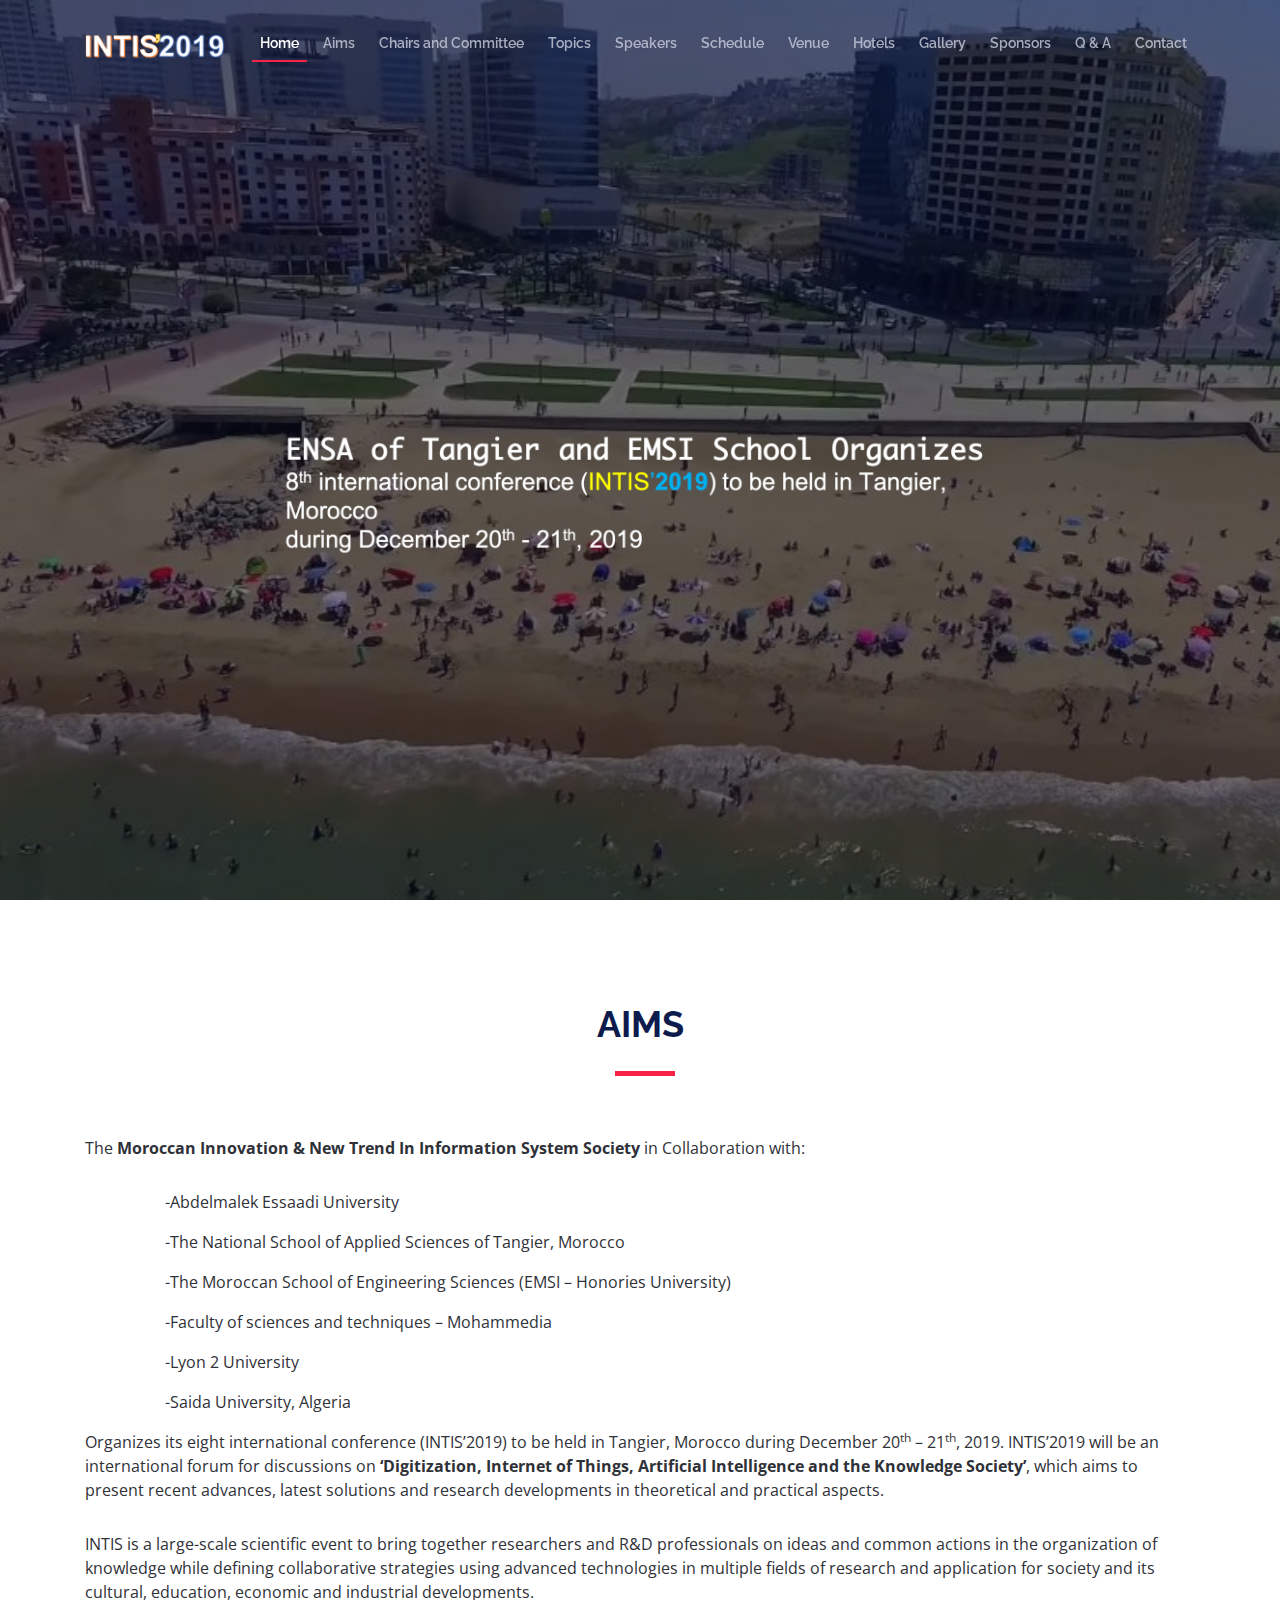
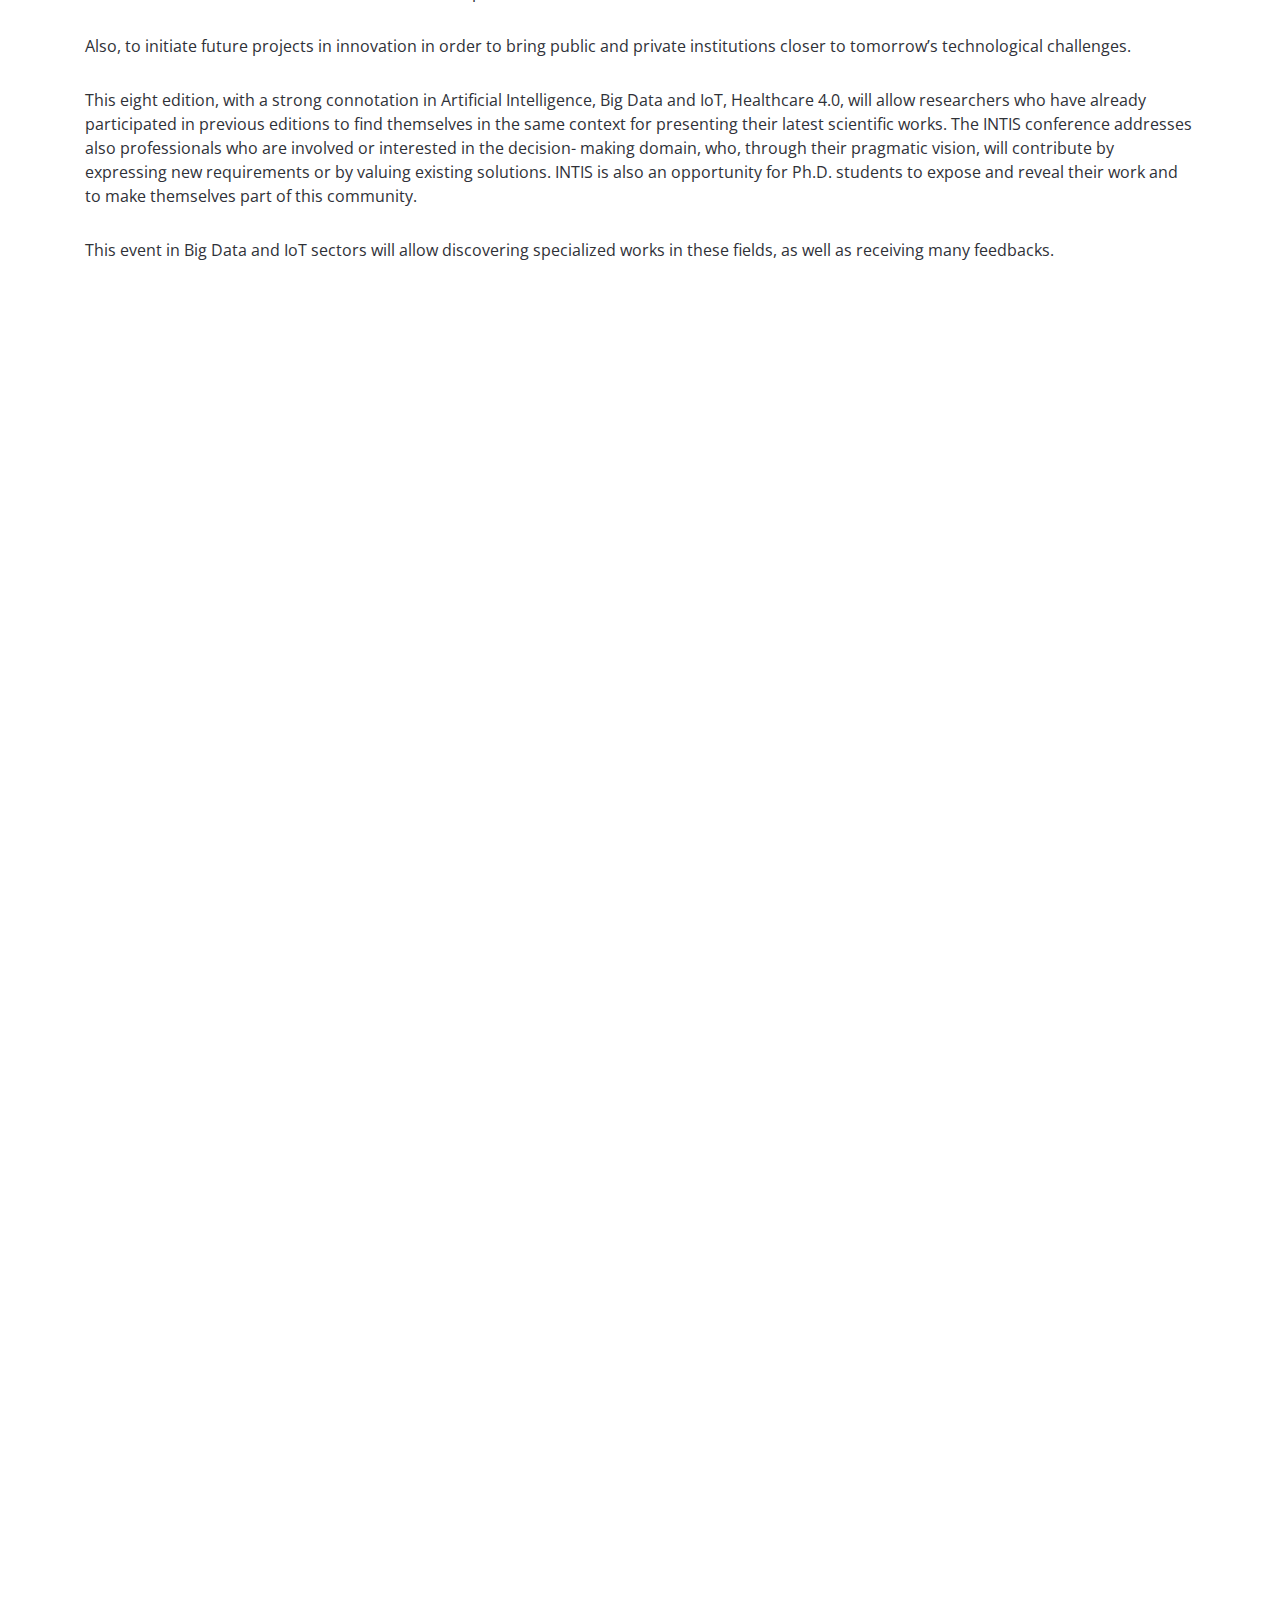
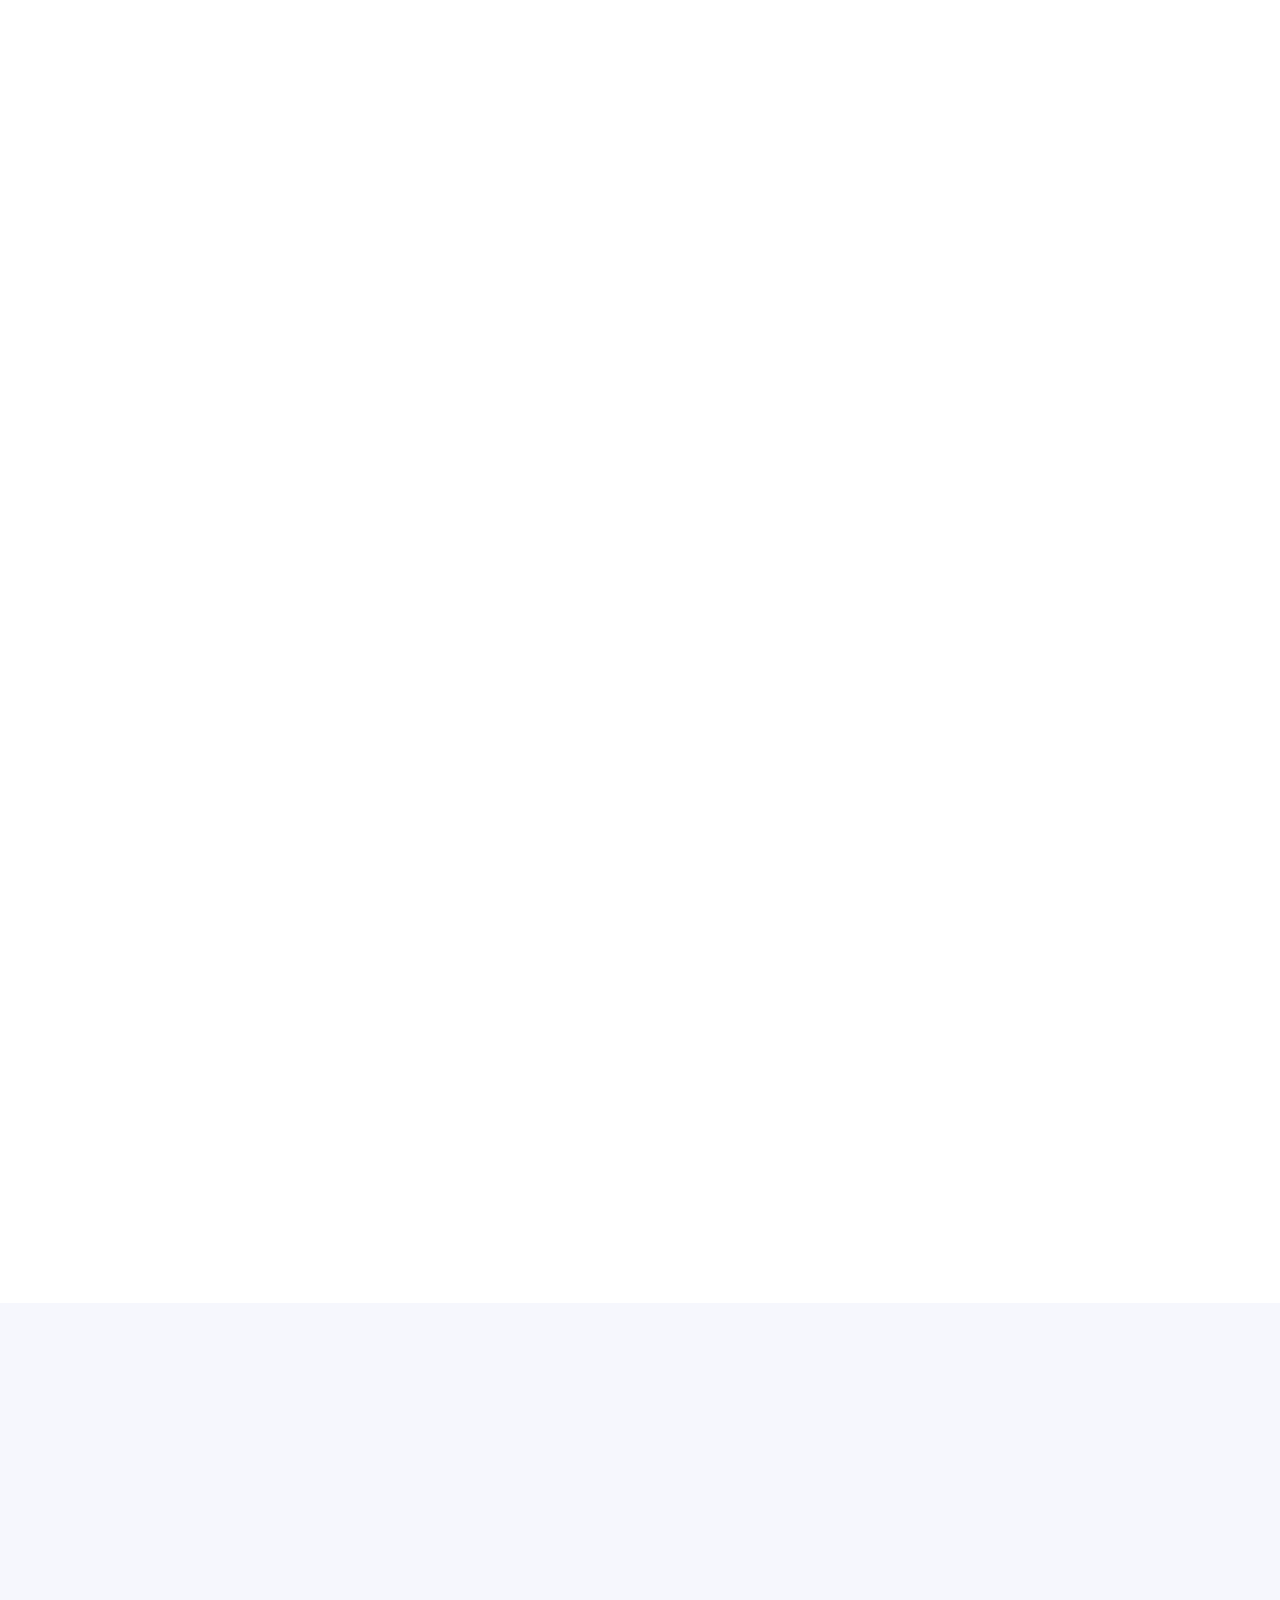
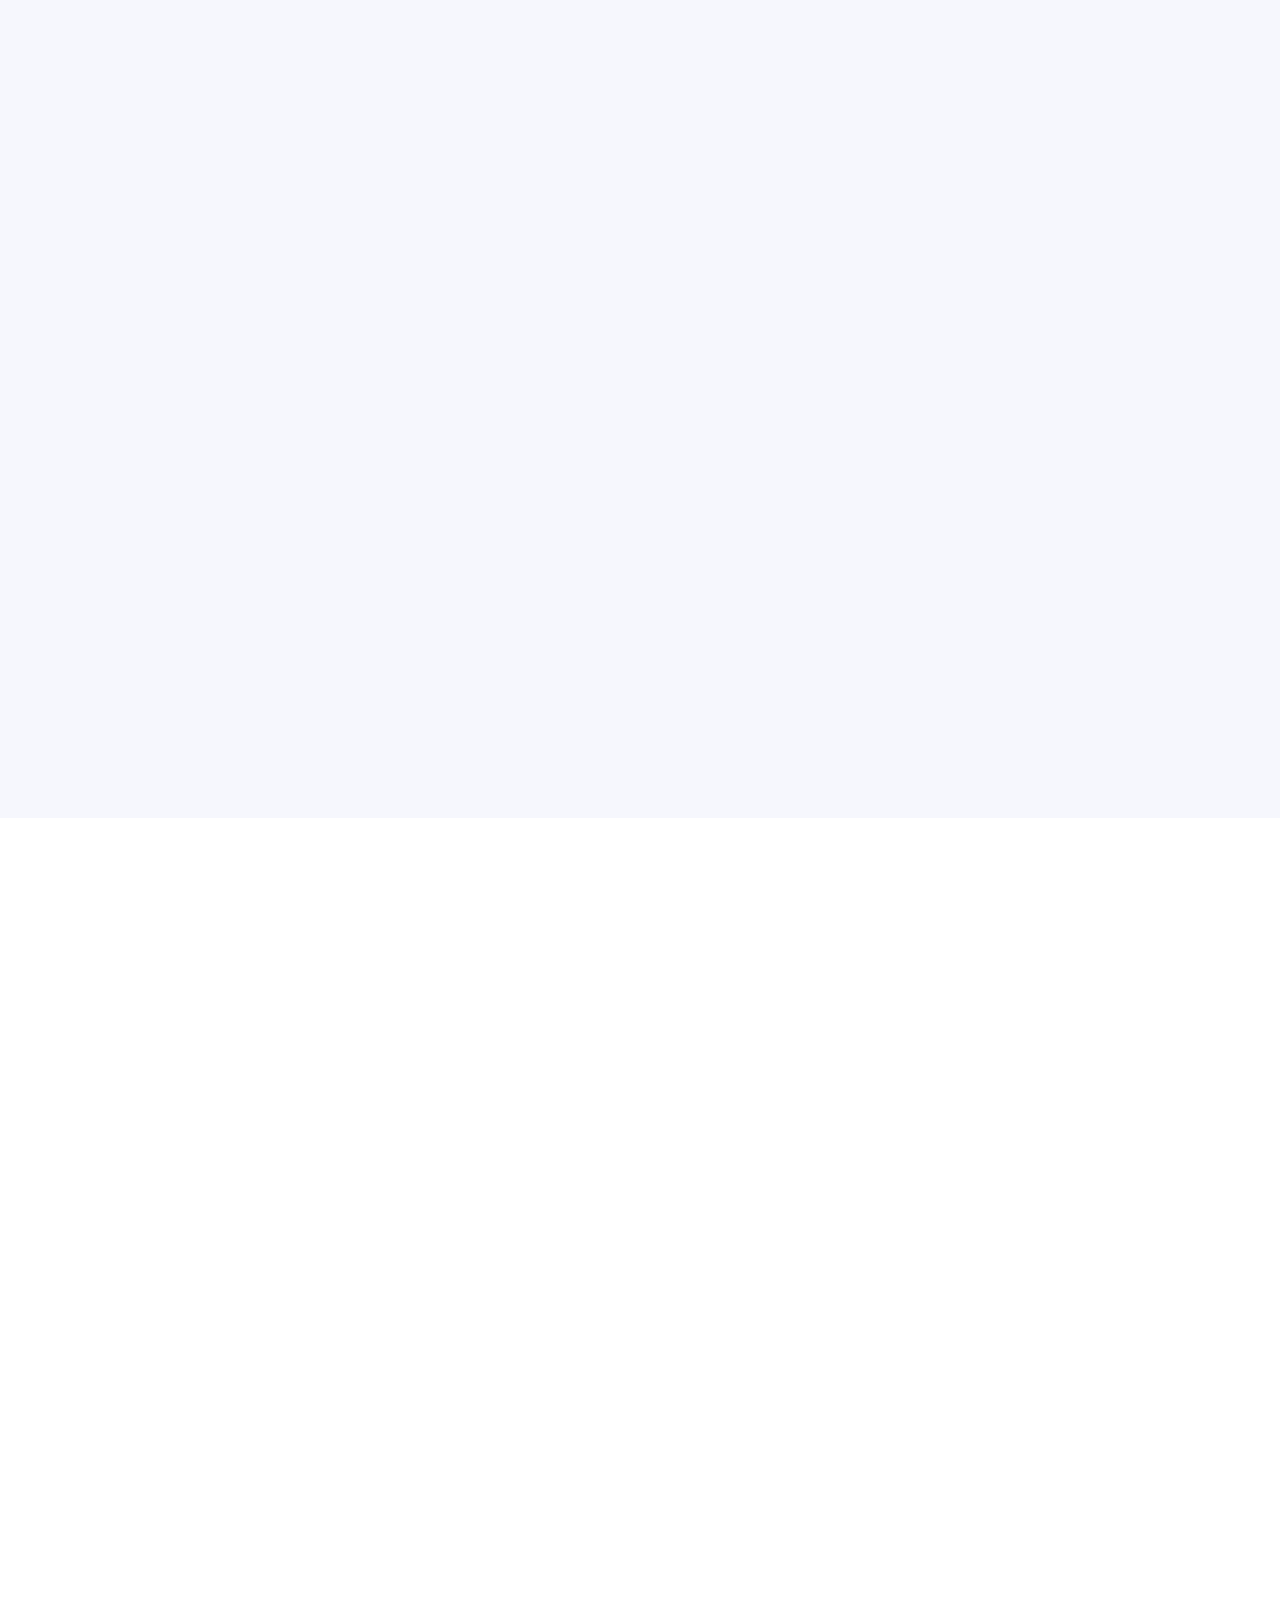
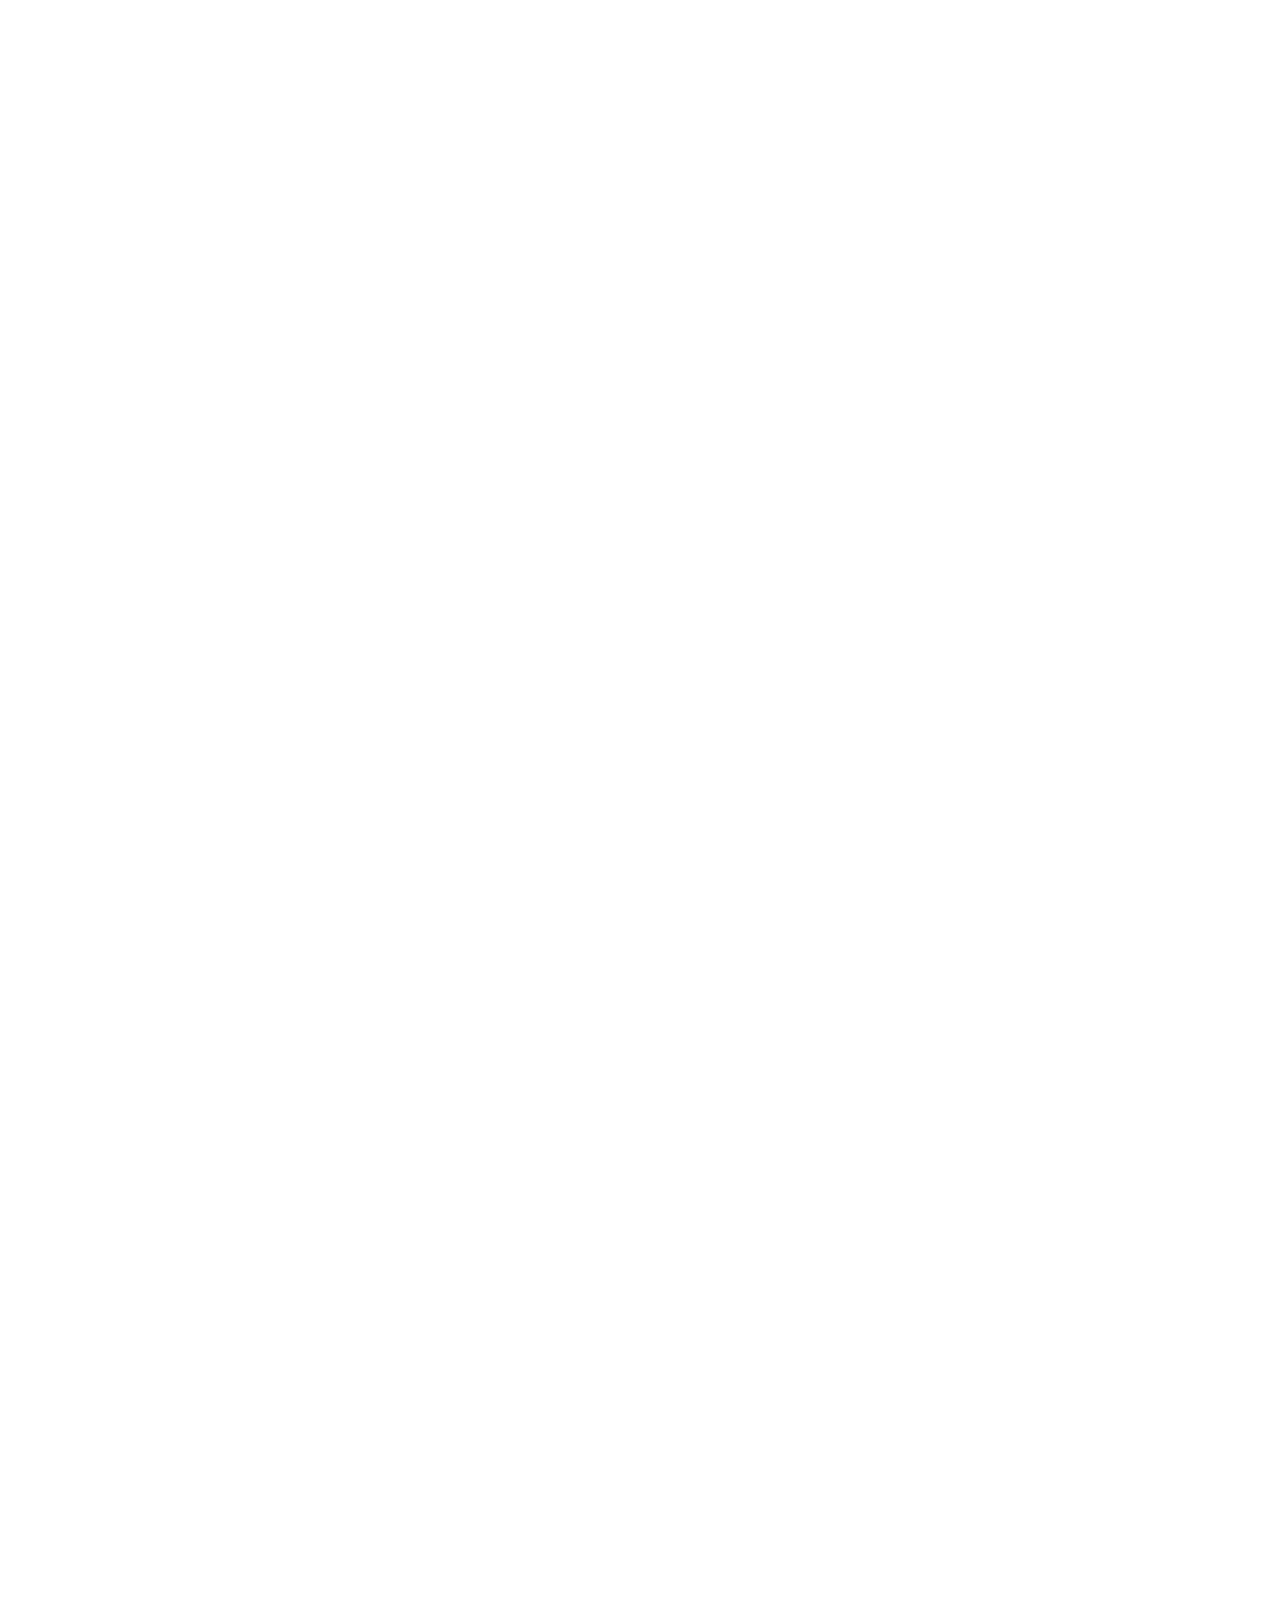
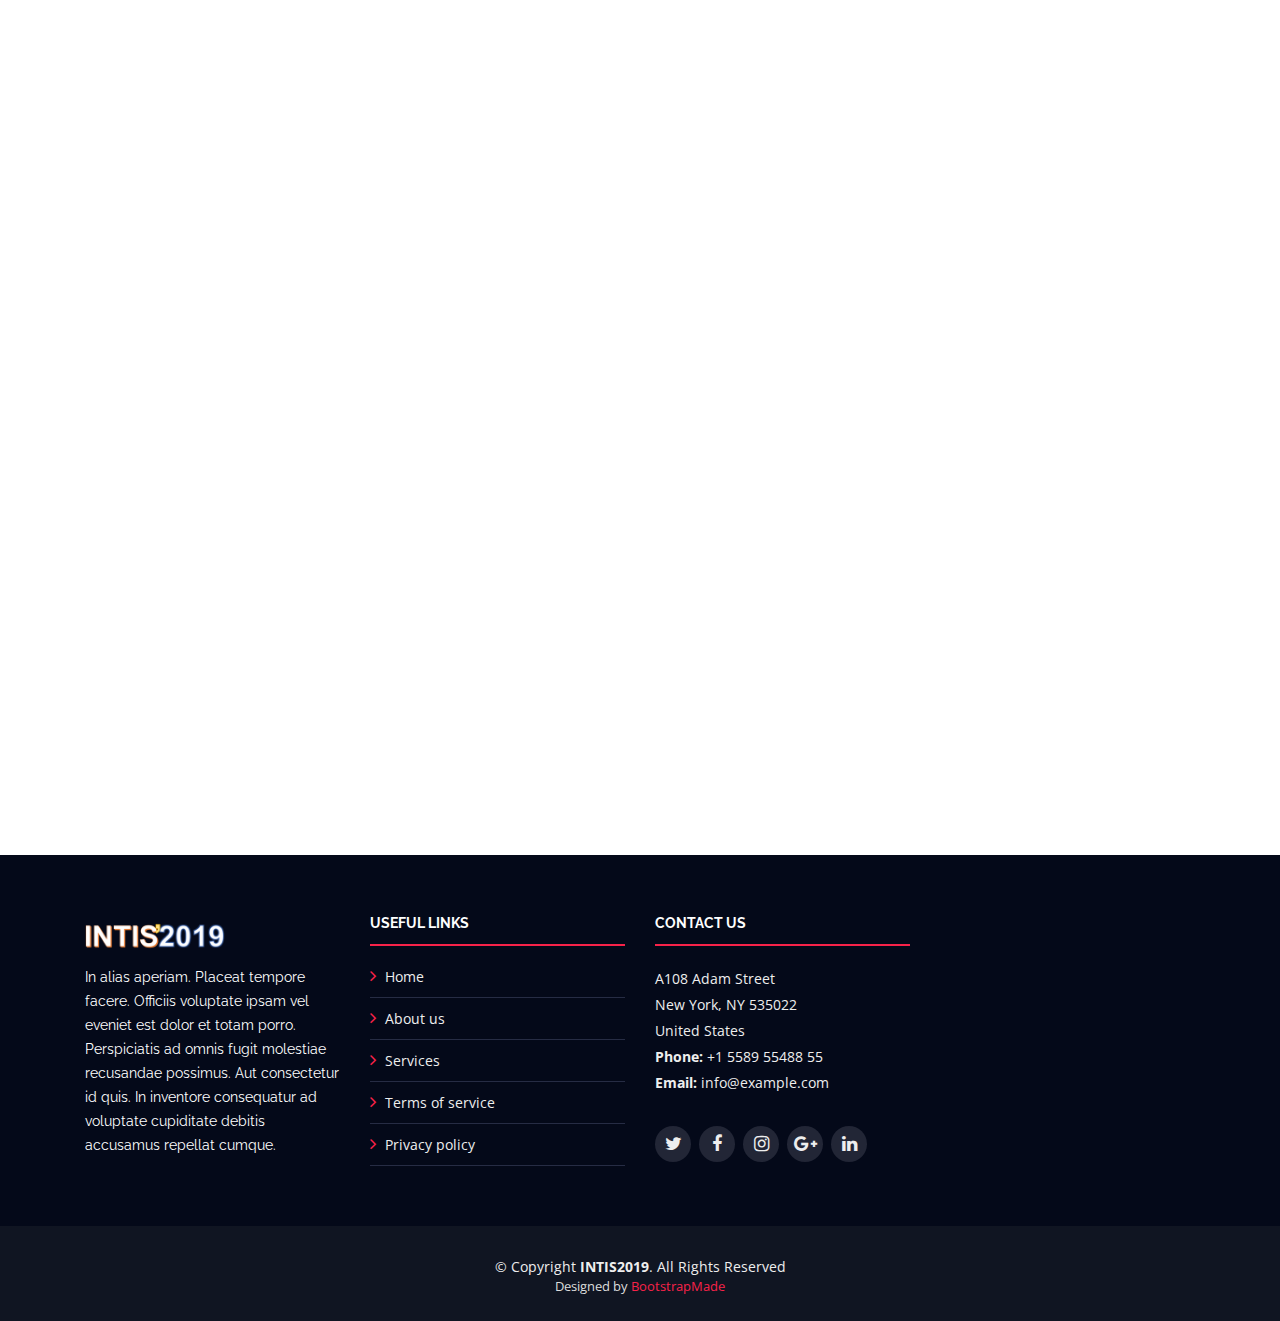
==== index.html @ fbf1ca54 "add topics" ====
<!DOCTYPE html>
<html lang="en">

<head>
    <meta charset="utf-8">
    <title>INTIS2019 </title>
    <meta content="width=device-width, initial-scale=1.0" name="viewport">
    <meta content="" name="keywords">
    <meta content="" name="description">

    <!-- Favicons -->
    <link href="img/favicon.png" rel="icon">
    <link href="img/apple-touch-icon.png" rel="apple-touch-icon">

    <!-- Google Fonts -->
    <link href="https://fonts.googleapis.com/css?family=Open+Sans:300,300i,400,400i,700,700i|Raleway:300,400,500,700,800" rel="stylesheet">

    <!-- Bootstrap CSS File -->
    <link href="lib/bootstrap/css/bootstrap.min.css" rel="stylesheet">

    <link rel="stylesheet" type="text/css" href="OwlCarousel2-2.3.4/owl.carousel.css">

    <!-- Libraries CSS Files -->
    <link href="lib/font-awesome/css/font-awesome.min.css" rel="stylesheet">
    <link href="lib/animate/animate.min.css" rel="stylesheet">
    <link href="lib/venobox/venobox.css" rel="stylesheet">
    <link href="lib/owlcarousel/assets/owl.carousel.min.css" rel="stylesheet">

    <!-- Main Stylesheet File -->
    <link href="css/style.css" rel="stylesheet">

    <!-- =======================================================
    Theme Name: INTIS2019
    Theme URL: https://bootstrapmade.com/INTIS2019-conference-event-bootstrap-template/
    Author: BootstrapMade.com
    License: https://bootstrapmade.com/license/
  ======================================================= -->
</head>

<body>

    <!--==========================
    Header
  ============================-->
    <header id="header">
        <div class="container">

            <div id="logo" class="pull-left">
                <!-- Uncomment below if you prefer to use a text logo -->
                <!-- <h1><a href="#main">C<span>o</span>nf</a></h1>-->

                <a href="#intro" class="scrollto"><img src="img/logo.png" alt="" title=""></a>
            </div>

            <nav id="nav-menu-container">
                <ul class="nav-menu">
                    <li class="menu-active"><a href="#intro">Home</a></li>
                    <li><a href="#aims">Aims</a></li>
                    <li><a href="#commite">Chairs and Committee</a></li>
                    <li><a href="#topics">Topics</a></li>
                    <li><a href="#speakers">Speakers</a></li>
                    <li><a href="#schedule">Schedule</a></li>
                    <li><a href="#venue">Venue</a></li>
                    <li><a href="#hotels">Hotels</a></li>
                    <li><a href="#gallery">Gallery</a></li>
                    <li><a href="#supporters">Sponsors</a></li>
                    <li><a href="#faq">Q & A</a></li>
                    <li><a href="#contact">Contact</a></li>
                    <!-- <li class="buy-tickets"><a href="#buy-tickets">Buy Tickets</a></li> -->
                </ul>
            </nav>
            <!-- #nav-menu-container -->
        </div>
    </header>
    <!-- #header -->

    <!--==========================
    Intro Section
  ============================-->
    <div class="home_slider_container">
        <div class="owl-carousel home_slider">
            <div id="intro" class="slide" style="background-image:url(img/intro-bg1.jpg)">
                <div class="intro-container wow fadeIn">
                    <div class="tz_meetup_slider_home_text">

                        <img class="alignnone wp-image-1975" src="img/Titles/Title2-300x58.png" alt="" width="745" height="144" srcset="img/Titles/Title2-300x58.png 300w, img/Titles/Title2-768x149.png 768w, img/Titles/Title2-1024x198.png 1024w, img/Titles/Title2-1500x290.png 1500w"
                            sizes="(max-width: 745px) 100vw, 745px" />

                    </div>
                </div>
            </div>
            <div id="intro" class="slide" style="background-image:url(img/intro-bg2.jpg)">
                <div class="intro-container wow fadeIn">
                    <div class="tz_meetup_slider_home_text">

                        <img class="alignnone wp-image-1975" src="img/Titles/Title2-300x58.png" alt="" width="745" height="144" srcset="img/Titles/Title2-300x58.png 300w, img/Titles/Title2-768x149.png 768w, img/Titles/Title2-1024x198.png 1024w, img/Titles/Title2-1500x290.png 1500w"
                            sizes="(max-width: 745px) 100vw, 745px" />

                    </div>
                </div>
            </div>
            <div id="intro" class="slide" style="background-image:url(img/intro-bg3.jpg)">
                <div class="intro-container wow fadeIn">
                    <div class="tz_meetup_slider_home_text">

                        <img class="alignnone wp-image-1975" src="img/Titles/Title2-300x58.png" alt="" width="745" height="144" srcset="img/Titles/Title2-300x58.png 300w, img/Titles/Title2-768x149.png 768w, img/Titles/Title2-1024x198.png 1024w, img/Titles/Title2-1500x290.png 1500w"
                            sizes="(max-width: 745px) 100vw, 745px" />

                    </div>
                </div>
            </div>
            <div id="intro" class="slide" style="background-image:url(img/intro-bg4.jpg)">
                <div class="intro-container wow fadeIn">
                    <div class="tz_meetup_slider_home_text">

                        <img class="alignnone wp-image-1975" src="img/Titles/Title2-300x58.png" alt="" width="745" height="144" srcset="img/Titles/Title2-300x58.png 300w, img/Titles/Title2-768x149.png 768w, img/Titles/Title2-1024x198.png 1024w, img/Titles/Title2-1500x290.png 1500w"
                            sizes="(max-width: 745px) 100vw, 745px" />

                    </div>
                </div>
            </div>
            <div id="intro" style="background-image:url(img/intro-bg5.jpg)">
                <div class="intro-container wow fadeIn">
                    <div class="tz_meetup_slider_home_text">

                        <img class="alignnone wp-image-1975" src="img/Titles/Title2-300x58.png" alt="" width="745" height="144" srcset="img/Titles/Title2-300x58.png 300w, img/Titles/Title2-768x149.png 768w, img/Titles/Title2-1024x198.png 1024w, img/Titles/Title2-1500x290.png 1500w"
                            sizes="(max-width: 745px) 100vw, 745px" />

                    </div>
                </div>
            </div>
            <div id="intro" style="background-image:url(img/intro-bg6.jpg)">
                <div class="intro-container wow fadeIn">
                    <div class="tz_meetup_slider_home_text">

                        <img class="alignnone wp-image-1975" src="img/Titles/Title2-300x58.png" alt="" width="745" height="144" srcset="img/Titles/Title2-300x58.png 300w, img/Titles/Title2-768x149.png 768w, img/Titles/Title2-1024x198.png 1024w, img/Titles/Title2-1500x290.png 1500w"
                            sizes="(max-width: 745px) 100vw, 745px" />

                    </div>
                </div>
            </div>

        </div>
    </div>

    <main id="main">

        <!--==========================
      About Section
    ============================-->


        <section id="aims">
            <div class="tabs_section">

                <div class="container">
                    <div class="section-header">
                        <h2>Aims</h2>
                    </div>
                </div>
                <div class="container">
                    <div>
                        <p style="text-align: justify;" width="70%,">The<strong> Moroccan Innovation &amp; New Trend In Information System Society</strong> in Collaboration with:</p>
                        <ul>
                            <li style="list-style-type: none;">
                                <ul>-Abdelmalek Essaadi University</ul>
                            </li>
                        </ul>
                        <ul>
                            <li style="list-style-type: none;">
                                <ul>-The National School of Applied Sciences of Tangier, Morocco</ul>
                            </li>
                        </ul>
                        <ul>
                            <li style="list-style-type: none;">
                                <ul>-The Moroccan School of Engineering Sciences (EMSI &#8211; Honories University)</ul>
                            </li>
                        </ul>
                        <ul>
                            <li style="list-style-type: none;">
                                <ul>-Faculty of sciences and techniques &#8211; Mohammedia</ul>
                            </li>
                        </ul>
                        <ul>
                            <li style="list-style-type: none;">
                                <ul>-Lyon 2 University</ul>
                            </li>
                        </ul>
                        <ul>
                            <li style="list-style-type: none;">
                                <ul>-Saida University, Algeria</ul>
                            </li>
                        </ul>

                        <p>Organizes its eight international conference (INTIS’2019) to be held in Tangier, Morocco during December 20<sup>th</sup> &#8211; 21<sup>th</sup>, 2019. INTIS’2019 will be an international forum for discussions on <strong>‘</strong><strong>Digitization, Internet of Things, Artificial Intelligence and the Knowledge Society</strong><strong>’</strong>,
                            which aims to present recent advances, latest solutions and research developments in theoretical and practical aspects.</p>
                        <p>INTIS is a large-scale scientific event to bring together researchers and R&amp;D professionals on ideas and common actions in the organization of knowledge while defining collaborative strategies using advanced technologies in
                            multiple fields of research and application for society and its cultural, education, economic and industrial developments.</p>
                        <p>Also, to initiate future projects in innovation in order to bring public and private institutions closer to tomorrow’s technological challenges.</p>
                        <p>This eight edition, with a strong connotation in Artificial Intelligence, Big Data and IoT, Healthcare 4.0, will allow researchers who have already participated in previous editions to find themselves in the same context for presenting
                            their latest scientific works. The INTIS conference addresses also professionals who are involved or interested in the decision- making domain, who, through their pragmatic vision, will contribute by expressing new requirements
                            or by valuing existing solutions. INTIS is also an opportunity for Ph.D. students to expose and reveal their work and to make themselves part of this community.</p>
                        <p>This event in Big Data and IoT sectors will allow discovering specialized works in these fields, as well as receiving many feedbacks.</p>
                    </div>
                </div>
            </div>
            </div>
        </section>

        <!--==========================
      Commite Section
    ============================-->
        <section id="commite" class="wow fadeInUp">
            <div class="tabs_section">
                <div class="container">
                    <div class="row">
                        <div class="col">
                            <div class="container">
                                <div class="section-header">
                                    <h2>Chairs and Committee</h2>
                                </div>
                            </div>
                            <div class="tabs_container">
                                <div class="row">
                                    <div class="col">
                                        <div class="tabs  flex-row align-items-center justify-content-start flex-wrap">
                                            <div class="tab1 active">General Chairs</div>
                                            <div class="tab1">Honoraty Guests</div>
                                            <div class="tab1">Steering Committee</div>
                                            <div class="tab1">Local Organizing Committee</div>
                                            <div class="tab1">Program Committee Chairs</div>
                                            <div class="tab1">Publicity and Communication Chairs</div>
                                            <div class="tab1">Posters and Demo Chairs</div>
                                        </div>
                                    </div>
                                    <div class="col">
                                        <div class="tab_panels1">
                                            <div class="tab_panel1 active">
                                                <div class="row">
                                                    <div class="tab_panel_content">
                                                        <div class="tab_title">
                                                            <h3>General Chairs</h3>
                                                        </div>
                                                        <div class="tab_text">
                                                            <ul>
                                                                <li>Pr. LAURINI Robert, Knowledge Systems Institute, USA</li>
                                                                <li>Pr. BADIR Hassan, ENSA Tangier, Morocco</li>
                                                                <li>Pr. BOULMAKOUL Azedine, FST Mohamedia, Morocco</li>
                                                            </ul>
                                                        </div>

                                                    </div>
                                                </div>
                                            </div>
                                            <div class="tab_panel1">
                                                <div class="row">

                                                    <div class="tab_panel_content">
                                                        <div class="tab_title">
                                                            <h3>Honorary Guests</h3>
                                                        </div>
                                                        <div class="tab_text">
                                                            <ul>
                                                                <li>Pr. Mohammed ERRAMI, President of Abdelmalek Essaadi University </li>
                                                                <li>Mr. Kamal DAISSAOUI, President de EMSI Maroc</li>
                                                                <li>Pr. Ahmed HAMMOUCH, Director of SRI</li>
                                                                <li>Pr. Ahmed MOUSSA, Director of ENSA Tangier</li>
                                                            </ul>
                                                        </div>
                                                    </div>

                                                </div>
                                            </div>
                                            <div class="tab_panel1">
                                                <div class="row">
                                                    <div class="col">
                                                        <div class="tab_panel_content">
                                                            <div class="tab_title">
                                                                <h3>04. Online Stategy</h3>
                                                            </div>
                                                            <div class="tab_text">
                                                                <p>Lorem ipsum dolor sit amet, consectetur adipiscing elit, sed do eiusmod tempor incididunt ut labore et dolore magna aliqua. Quis ipsum suspendisse ultrices gravida. Risus commodo viverra
                                                                    maecenas accumsan lacus vel facilisis. Etiam pretium, nibh vitae varius ultricies, tellus diam gravida elit, vel rhoncus eros eros sit amet ipsum. Cras cursus pellentesque tortor, vitae
                                                                    efficitur nisi laoreet in. Suspendisse libero erat, aliquet eu maximus ac, dignissim vitae ex. Nam vel euismod risus, tempor venenatis nunc.</p>
                                                            </div>
                                                            <div class="tab_link"><a href="#">Read More</a></div>
                                                        </div>
                                                    </div>
                                                </div>
                                            </div>
                                            <div class="tab_panel1">
                                                <div class="row">
                                                    <div class="col">
                                                        <div class="tab_panel_content">
                                                            <div class="tab_title">
                                                                <h3>05. Stories</h3>
                                                            </div>
                                                            <div class="tab_text">
                                                                <p>Lorem ipsum dolor sit amet, consectetur adipiscing elit, sed do eiusmod tempor incididunt ut labore et dolore magna aliqua. Quis ipsum suspendisse ultrices gravida. Risus commodo viverra
                                                                    maecenas accumsan lacus vel facilisis. Etiam pretium, nibh vitae varius ultricies, tellus diam gravida elit, vel rhoncus eros eros sit amet ipsum. Cras cursus pellentesque tortor, vitae
                                                                    efficitur nisi laoreet in. Suspendisse libero erat, aliquet eu maximus ac, dignissim vitae ex. Nam vel euismod risus, tempor venenatis nunc.</p>
                                                            </div>
                                                            <div class="tab_link"><a href="#">Read More</a></div>
                                                        </div>
                                                    </div>
                                                </div>
                                            </div>
                                            <div class="tab_panel1">
                                                <div class="row">
                                                    <div class="col">
                                                        <div class="tab_panel_content">
                                                            <div class="tab_title">
                                                                <h3>06. Special Guest</h3>
                                                            </div>
                                                            <div class="tab_text">
                                                                <p>Lorem ipsum dolor sit amet, consectetur adipiscing elit, sed do eiusmod tempor incididunt ut labore et dolore magna aliqua. Quis ipsum suspendisse ultrices gravida. Risus commodo viverra
                                                                    maecenas accumsan lacus vel facilisis. Etiam pretium, nibh vitae varius ultricies, tellus diam gravida elit, vel rhoncus eros eros sit amet ipsum. Cras cursus pellentesque tortor, vitae
                                                                    efficitur nisi laoreet in. Suspendisse libero erat, aliquet eu maximus ac, dignissim vitae ex. Nam vel euismod risus, tempor venenatis nunc.</p>
                                                            </div>
                                                            <div class="tab_link"><a href="#">Read More</a></div>
                                                        </div>
                                                    </div>
                                                </div>
                                            </div>
                                            <div class="tab_panel1">
                                                <div class="row">
                                                    <div class="col">
                                                        <div class="tab_panel_content">
                                                            <div class="tab_title">
                                                                <h3>06. Special Guest</h3>
                                                            </div>
                                                            <div class="tab_text">
                                                                <p>Lorem ipsum dolor sit amet, consectetur adipiscing elit, sed do eiusmod tempor incididunt ut labore et dolore magna aliqua. Quis ipsum suspendisse ultrices gravida. Risus commodo viverra
                                                                    maecenas accumsan lacus vel facilisis. Etiam pretium, nibh vitae varius ultricies, tellus diam gravida elit, vel rhoncus eros eros sit amet ipsum. Cras cursus pellentesque tortor, vitae
                                                                    efficitur nisi laoreet in. Suspendisse libero erat, aliquet eu maximus ac, dignissim vitae ex. Nam vel euismod risus, tempor venenatis nunc.</p>
                                                            </div>
                                                            <div class="tab_link"><a href="#">Read More</a></div>
                                                        </div>
                                                    </div>
                                                </div>
                                            </div>
                                            <div class="tab_panel1">
                                                <div class="row">
                                                    <div class="col">
                                                        <div class="tab_panel_content">
                                                            <div class="tab_title">
                                                                <h3>06. Special Guest</h3>
                                                            </div>
                                                            <div class="tab_text">
                                                                <p>Lorem ipsum dolor sit amet, consectetur adipiscing elit, sed do eiusmod tempor incididunt ut labore et dolore magna aliqua. Quis ipsum suspendisse ultrices gravida. Risus commodo viverra
                                                                    maecenas accumsan lacus vel facilisis. Etiam pretium, nibh vitae varius ultricies, tellus diam gravida elit, vel rhoncus eros eros sit amet ipsum. Cras cursus pellentesque tortor, vitae
                                                                    efficitur nisi laoreet in. Suspendisse libero erat, aliquet eu maximus ac, dignissim vitae ex. Nam vel euismod risus, tempor venenatis nunc.</p>
                                                            </div>
                                                            <div class="tab_link"><a href="#">Read More</a></div>
                                                        </div>
                                                    </div>
                                                </div>
                                            </div>
                                        </div>
                                    </div>
                                </div>

                            </div>
                        </div>
                    </div>
                </div>
            </div>
        </section>

        <!--==========================
      Topics Section
    ============================-->
        <section id="topics" class="wow fadeInUp">
            <div class="tabs_section">
                <div class="container">
                    <div class="row">
                        <div class="col">
                            <div class="container">
                                <div class="section-header">
                                    <h2>Topics/Tracks</h2>
                                </div>
                            </div>
                            <div class="tabs_container">

                                <div class="tabs d-flex flex-row align-items-center justify-content-start flex-wrap">
                                    <div class="tab  active">TRACKS</div>
                                    <div class="tab ">Track 1</div>
                                    <div class="tab ">Track 2</div>
                                    <div class="tab ">Track 3</div>
                                    <div class="tab ">Track 4</div>
                                    <div class="tab ">Track 5</div>
                                    <div class="tab ">Track 6</div>
                                    <div class="tab ">Track 7</div>¨
                                    <div class="tab ">Track 8</div>
                                    <div class="tab ">Track 9</div>
                                    <div class="tab ">Track 10</div>
                                </div>
                            </div>
                            <div class="tab_panels">
                                <div class="tab_panel active">
                                    <div class="row">
                                        <div class="col-lg-12">
                                            <div class="tab_panel_content">
                                                <div class="tab_title">
                                                    <h3>Topics and Tracks</h3>
                                                </div>
                                                <div class="container">
                                                    <p>Faithful to its spirit of openness, INTIS conference remains attentive to the developments in the Information Technology field. Thus, it is still adopting several innovations in its presentation and
                                                        in its model of knowledge dissemination.</br>
                                                        This 8th edition will be organized around different tracks to promote applications on Big Data and IoT, and further to involve professionals. INTIS 2019 will cover nine tracks:.

                                                        <div class="tab_text">
                                                            <ul>

                                                                <li>Track 1 : Artificial Intelligence & Machine Learning</li>
                                                                <li>Track 2 : The Internet of Things: components challenges and opportunities</li>
                                                                <li>Track 3 : Medical Science and Technology: towards Healthcare 4.0</li>
                                                                <li>Track 4 : Entreprise Data-driven : Big data and Digital transformation</li>
                                                                <li>Track 5 : Geospatial Big Data Analytics</li>
                                                                <li>Track 6 : Big Data, Business Intelligence</li>
                                                                <li>Track 7 : Smart and sustainable cities</li>
                                                                <li>Track 8 : Security, Privacy, Trust and Blockchain</li>
                                                                <li>Track 9 : Meta-heuristic and Optimisation, Natural Language Processing and social networking</li>
                                                                <li>Track 10 : Smart Learning Environment</li>
                                                            </ul>
                                                        </div>
                                                    </p>
                                                </div>

                                            </div>
                                        </div>
                                    </div>
                                </div>
                                <div class="tab_panel ">
                                    <div class="row">
                                        <div class="col-lg-6">
                                            <div class="tab_panel_content">
                                                <div class="tab_title">
                                                    <h3>
                                                        Responsibles</h3>
                                                </div>
                                                <div class="tab_text">
                                                    <p>Lorem ipsum dolor sit amet, consectetur adipiscing elit, sed do eiusmod tempor incididunt ut labore et dolore magna aliqua. Quis ipsum suspendisse ultrices gravida. Risus commodo viverra maecenas accumsan
                                                        lacus vel facilisis. Etiam pretium, nibh vitae varius ultricies, tellus diam gravida elit, vel rhoncus eros eros sit amet ipsum. Cras cursus pellentesque tortor, vitae efficitur nisi laoreet in.
                                                        Suspendisse libero erat, aliquet eu maximus ac, dignissim vitae ex. Nam vel euismod risus, tempor venenatis nunc.</p>
                                                </div>
                                            </div>
                                        </div>
                                        <div class="col-lg-6 tab_col">
                                            <div class="tab_title">
                                                <h3>Topics</h3>
                                            </div>
                                            <div class="tab_text">
                                                <p>Lorem ipsum dolor sit amet, consectetur adipiscing elit, sed do eiusmod tempor incididunt ut labore et dolore magna aliqua. Quis ipsum suspendisse ultrices gravida. Risus commodo viverra maecenas accumsan
                                                    lacus vel facilisis. Etiam pretium, nibh vitae varius ultricies, tellus diam gravida elit, vel rhoncus eros eros sit amet ipsum. Cras cursus pellentesque tortor, vitae efficitur nisi laoreet in. Suspendisse
                                                    libero erat, aliquet eu maximus ac, dignissim vitae ex. Nam vel euismod risus, tempor venenatis nunc.</p>
                                            </div>
                                            <!-- <div class="tab_panel_image"><img src="images/tabs.jpg" alt=""></div> -->
                                        </div>
                                    </div>
                                </div>
                                <div class="tab_panel ">
                                    <div class="row">
                                        <div class="col-lg-6">
                                            <div class="tab_panel_content">
                                                <div class="tab_title">
                                                    <h3>
                                                        Responsibles</h3>
                                                </div>
                                                <div class="tab_text">
                                                    <p>Lorem ipsum dolor sit amet, consectetur adipiscing elit, sed do eiusmod tempor incididunt ut labore et dolore magna aliqua. Quis ipsum suspendisse ultrices gravida. Risus commodo viverra maecenas accumsan
                                                        lacus vel facilisis. Etiam pretium, nibh vitae varius ultricies, tellus diam gravida elit, vel rhoncus eros eros sit amet ipsum. Cras cursus pellentesque tortor, vitae efficitur nisi laoreet in.
                                                        Suspendisse libero erat, aliquet eu maximus ac, dignissim vitae ex. Nam vel euismod risus, tempor venenatis nunc.</p>
                                                </div>
                                            </div>
                                        </div>
                                        <div class="col-lg-6 tab_col">
                                            <div class="tab_title">
                                                <h3>Topics</h3>
                                            </div>
                                            <div class="tab_text">
                                                <p>Lorem ipsum dolor sit amet, consectetur adipiscing elit, sed do eiusmod tempor incididunt ut labore et dolore magna aliqua. Quis ipsum suspendisse ultrices gravida. Risus commodo viverra maecenas accumsan
                                                    lacus vel facilisis. Etiam pretium, nibh vitae varius ultricies, tellus diam gravida elit, vel rhoncus eros eros sit amet ipsum. Cras cursus pellentesque tortor, vitae efficitur nisi laoreet in. Suspendisse
                                                    libero erat, aliquet eu maximus ac, dignissim vitae ex. Nam vel euismod risus, tempor venenatis nunc.</p>
                                            </div>
                                            <!-- <div class="tab_panel_image"><img src="images/tabs.jpg" alt=""></div> -->
                                        </div>
                                    </div>
                                </div>
                                <div class="tab_panel ">
                                    <div class="row">
                                        <div class="col-lg-6">
                                            <div class="tab_panel_content">
                                                <div class="tab_title">
                                                    <h3>
                                                        Responsibles</h3>
                                                </div>
                                                <div class="tab_text">
                                                    <p>Lorem ipsum dolor sit amet, consectetur adipiscing elit, sed do eiusmod tempor incididunt ut labore et dolore magna aliqua. Quis ipsum suspendisse ultrices gravida. Risus commodo viverra maecenas accumsan
                                                        lacus vel facilisis. Etiam pretium, nibh vitae varius ultricies, tellus diam gravida elit, vel rhoncus eros eros sit amet ipsum. Cras cursus pellentesque tortor, vitae efficitur nisi laoreet in.
                                                        Suspendisse libero erat, aliquet eu maximus ac, dignissim vitae ex. Nam vel euismod risus, tempor venenatis nunc.</p>
                                                </div>
                                            </div>
                                        </div>
                                        <div class="col-lg-6 tab_col">
                                            <div class="tab_title">
                                                <h3>Topics</h3>
                                            </div>
                                            <div class="tab_text">
                                                <p>Lorem ipsum dolor sit amet, consectetur adipiscing elit, sed do eiusmod tempor incididunt ut labore et dolore magna aliqua. Quis ipsum suspendisse ultrices gravida. Risus commodo viverra maecenas accumsan
                                                    lacus vel facilisis. Etiam pretium, nibh vitae varius ultricies, tellus diam gravida elit, vel rhoncus eros eros sit amet ipsum. Cras cursus pellentesque tortor, vitae efficitur nisi laoreet in. Suspendisse
                                                    libero erat, aliquet eu maximus ac, dignissim vitae ex. Nam vel euismod risus, tempor venenatis nunc.</p>
                                            </div>
                                            <!-- <div class="tab_panel_image"><img src="images/tabs.jpg" alt=""></div> -->
                                        </div>
                                    </div>
                                </div>
                                <div class="tab_panel ">
                                    <div class="row">
                                        <div class="col-lg-6">
                                            <div class="tab_panel_content">
                                                <div class="tab_title">
                                                    <h3>
                                                        Responsibles</h3>
                                                </div>
                                                <div class="tab_text">
                                                    <p>Lorem ipsum dolor sit amet, consectetur adipiscing elit, sed do eiusmod tempor incididunt ut labore et dolore magna aliqua. Quis ipsum suspendisse ultrices gravida. Risus commodo viverra maecenas accumsan
                                                        lacus vel facilisis. Etiam pretium, nibh vitae varius ultricies, tellus diam gravida elit, vel rhoncus eros eros sit amet ipsum. Cras cursus pellentesque tortor, vitae efficitur nisi laoreet in.
                                                        Suspendisse libero erat, aliquet eu maximus ac, dignissim vitae ex. Nam vel euismod risus, tempor venenatis nunc.</p>
                                                </div>
                                            </div>
                                        </div>
                                        <div class="col-lg-6 tab_col">
                                            <div class="tab_title">
                                                <h3>Topics</h3>
                                            </div>
                                            <div class="tab_text">
                                                <p>Lorem ipsum dolor sit amet, consectetur adipiscing elit, sed do eiusmod tempor incididunt ut labore et dolore magna aliqua. Quis ipsum suspendisse ultrices gravida. Risus commodo viverra maecenas accumsan
                                                    lacus vel facilisis. Etiam pretium, nibh vitae varius ultricies, tellus diam gravida elit, vel rhoncus eros eros sit amet ipsum. Cras cursus pellentesque tortor, vitae efficitur nisi laoreet in. Suspendisse
                                                    libero erat, aliquet eu maximus ac, dignissim vitae ex. Nam vel euismod risus, tempor venenatis nunc.</p>
                                            </div>
                                            <!-- <div class="tab_panel_image"><img src="images/tabs.jpg" alt=""></div> -->
                                        </div>
                                    </div>
                                </div>
                                <div class="tab_panel ">
                                    <div class="row">
                                        <div class="col-lg-6">
                                            <div class="tab_panel_content">
                                                <div class="tab_title">
                                                    <h3>
                                                        Responsibles</h3>
                                                </div>
                                                <div class="tab_text">
                                                    <p>Lorem ipsum dolor sit amet, consectetur adipiscing elit, sed do eiusmod tempor incididunt ut labore et dolore magna aliqua. Quis ipsum suspendisse ultrices gravida. Risus commodo viverra maecenas accumsan
                                                        lacus vel facilisis. Etiam pretium, nibh vitae varius ultricies, tellus diam gravida elit, vel rhoncus eros eros sit amet ipsum. Cras cursus pellentesque tortor, vitae efficitur nisi laoreet in.
                                                        Suspendisse libero erat, aliquet eu maximus ac, dignissim vitae ex. Nam vel euismod risus, tempor venenatis nunc.</p>
                                                </div>
                                            </div>
                                        </div>
                                        <div class="col-lg-6 tab_col">
                                            <div class="tab_title">
                                                <h3>Topics</h3>
                                            </div>
                                            <div class="tab_text">
                                                <p>Lorem ipsum dolor sit amet, consectetur adipiscing elit, sed do eiusmod tempor incididunt ut labore et dolore magna aliqua. Quis ipsum suspendisse ultrices gravida. Risus commodo viverra maecenas accumsan
                                                    lacus vel facilisis. Etiam pretium, nibh vitae varius ultricies, tellus diam gravida elit, vel rhoncus eros eros sit amet ipsum. Cras cursus pellentesque tortor, vitae efficitur nisi laoreet in. Suspendisse
                                                    libero erat, aliquet eu maximus ac, dignissim vitae ex. Nam vel euismod risus, tempor venenatis nunc.</p>
                                            </div>
                                            <!-- <div class="tab_panel_image"><img src="images/tabs.jpg" alt=""></div> -->
                                        </div>
                                    </div>
                                </div>
                                <div class="tab_panel ">
                                    <div class="row">
                                        <div class="col-lg-6">
                                            <div class="tab_panel_content">
                                                <div class="tab_title">
                                                    <h3>
                                                        Responsibles</h3>
                                                </div>
                                                <div class="tab_text">
                                                    <p>Lorem ipsum dolor sit amet, consectetur adipiscing elit, sed do eiusmod tempor incididunt ut labore et dolore magna aliqua. Quis ipsum suspendisse ultrices gravida. Risus commodo viverra maecenas accumsan
                                                        lacus vel facilisis. Etiam pretium, nibh vitae varius ultricies, tellus diam gravida elit, vel rhoncus eros eros sit amet ipsum. Cras cursus pellentesque tortor, vitae efficitur nisi laoreet in.
                                                        Suspendisse libero erat, aliquet eu maximus ac, dignissim vitae ex. Nam vel euismod risus, tempor venenatis nunc.</p>
                                                </div>
                                            </div>
                                        </div>
                                        <div class="col-lg-6 tab_col">
                                            <div class="tab_title">
                                                <h3>Topics</h3>
                                            </div>
                                            <div class="tab_text">
                                                <p>Lorem ipsum dolor sit amet, consectetur adipiscing elit, sed do eiusmod tempor incididunt ut labore et dolore magna aliqua. Quis ipsum suspendisse ultrices gravida. Risus commodo viverra maecenas accumsan
                                                    lacus vel facilisis. Etiam pretium, nibh vitae varius ultricies, tellus diam gravida elit, vel rhoncus eros eros sit amet ipsum. Cras cursus pellentesque tortor, vitae efficitur nisi laoreet in. Suspendisse
                                                    libero erat, aliquet eu maximus ac, dignissim vitae ex. Nam vel euismod risus, tempor venenatis nunc.</p>
                                            </div>
                                            <!-- <div class="tab_panel_image"><img src="images/tabs.jpg" alt=""></div> -->
                                        </div>
                                    </div>
                                </div>
                                <div class="tab_panel ">
                                    <div class="row">
                                        <div class="col-lg-6">
                                            <div class="tab_panel_content">
                                                <div class="tab_title">
                                                    <h3>
                                                        Responsibles</h3>
                                                </div>
                                                <div class="tab_text">
                                                    <p>Lorem ipsum dolor sit amet, consectetur adipiscing elit, sed do eiusmod tempor incididunt ut labore et dolore magna aliqua. Quis ipsum suspendisse ultrices gravida. Risus commodo viverra maecenas accumsan
                                                        lacus vel facilisis. Etiam pretium, nibh vitae varius ultricies, tellus diam gravida elit, vel rhoncus eros eros sit amet ipsum. Cras cursus pellentesque tortor, vitae efficitur nisi laoreet in.
                                                        Suspendisse libero erat, aliquet eu maximus ac, dignissim vitae ex. Nam vel euismod risus, tempor venenatis nunc.</p>
                                                </div>
                                            </div>
                                        </div>
                                        <div class="col-lg-6 tab_col">
                                            <div class="tab_title">
                                                <h3>Topics</h3>
                                            </div>
                                            <div class="tab_text">
                                                <p>Lorem ipsum dolor sit amet, consectetur adipiscing elit, sed do eiusmod tempor incididunt ut labore et dolore magna aliqua. Quis ipsum suspendisse ultrices gravida. Risus commodo viverra maecenas accumsan
                                                    lacus vel facilisis. Etiam pretium, nibh vitae varius ultricies, tellus diam gravida elit, vel rhoncus eros eros sit amet ipsum. Cras cursus pellentesque tortor, vitae efficitur nisi laoreet in. Suspendisse
                                                    libero erat, aliquet eu maximus ac, dignissim vitae ex. Nam vel euismod risus, tempor venenatis nunc.</p>
                                            </div>
                                            <!-- <div class="tab_panel_image"><img src="images/tabs.jpg" alt=""></div> -->
                                        </div>
                                    </div>
                                </div>
                                <div class="tab_panel ">
                                    <div class="row">
                                        <div class="col-lg-6">
                                            <div class="tab_panel_content">
                                                <div class="tab_title">
                                                    <h3>
                                                        Responsibles</h3>
                                                </div>
                                                <div class="tab_text">
                                                    <p>Lorem ipsum dolor sit amet, consectetur adipiscing elit, sed do eiusmod tempor incididunt ut labore et dolore magna aliqua. Quis ipsum suspendisse ultrices gravida. Risus commodo viverra maecenas accumsan
                                                        lacus vel facilisis. Etiam pretium, nibh vitae varius ultricies, tellus diam gravida elit, vel rhoncus eros eros sit amet ipsum. Cras cursus pellentesque tortor, vitae efficitur nisi laoreet in.
                                                        Suspendisse libero erat, aliquet eu maximus ac, dignissim vitae ex. Nam vel euismod risus, tempor venenatis nunc.</p>
                                                </div>
                                            </div>
                                        </div>
                                        <div class="col-lg-6 tab_col">
                                            <div class="tab_title">
                                                <h3>Topics</h3>
                                            </div>
                                            <div class="tab_text">
                                                <p>Lorem ipsum dolor sit amet, consectetur adipiscing elit, sed do eiusmod tempor incididunt ut labore et dolore magna aliqua. Quis ipsum suspendisse ultrices gravida. Risus commodo viverra maecenas accumsan
                                                    lacus vel facilisis. Etiam pretium, nibh vitae varius ultricies, tellus diam gravida elit, vel rhoncus eros eros sit amet ipsum. Cras cursus pellentesque tortor, vitae efficitur nisi laoreet in. Suspendisse
                                                    libero erat, aliquet eu maximus ac, dignissim vitae ex. Nam vel euismod risus, tempor venenatis nunc.</p>
                                            </div>
                                            <!-- <div class="tab_panel_image"><img src="images/tabs.jpg" alt=""></div> -->
                                        </div>
                                    </div>
                                </div>
                                <div class="tab_panel ">
                                    <div class="row">
                                        <div class="col-lg-6">
                                            <div class="tab_panel_content">
                                                <div class="tab_title">
                                                    <h3>
                                                        Responsibles</h3>
                                                </div>
                                                <div class="tab_text">
                                                    <p>Lorem ipsum dolor sit amet, consectetur adipiscing elit, sed do eiusmod tempor incididunt ut labore et dolore magna aliqua. Quis ipsum suspendisse ultrices gravida. Risus commodo viverra maecenas accumsan
                                                        lacus vel facilisis. Etiam pretium, nibh vitae varius ultricies, tellus diam gravida elit, vel rhoncus eros eros sit amet ipsum. Cras cursus pellentesque tortor, vitae efficitur nisi laoreet in.
                                                        Suspendisse libero erat, aliquet eu maximus ac, dignissim vitae ex. Nam vel euismod risus, tempor venenatis nunc.</p>
                                                </div>
                                            </div>
                                        </div>
                                        <div class="col-lg-6 tab_col">
                                            <div class="tab_title">
                                                <h3>Topics</h3>
                                            </div>
                                            <div class="tab_text">
                                                <p>Lorem ipsum dolor sit amet, consectetur adipiscing elit, sed do eiusmod tempor incididunt ut labore et dolore magna aliqua. Quis ipsum suspendisse ultrices gravida. Risus commodo viverra maecenas accumsan
                                                    lacus vel facilisis. Etiam pretium, nibh vitae varius ultricies, tellus diam gravida elit, vel rhoncus eros eros sit amet ipsum. Cras cursus pellentesque tortor, vitae efficitur nisi laoreet in. Suspendisse
                                                    libero erat, aliquet eu maximus ac, dignissim vitae ex. Nam vel euismod risus, tempor venenatis nunc.</p>
                                            </div>
                                            <!-- <div class="tab_panel_image"><img src="images/tabs.jpg" alt=""></div> -->
                                        </div>
                                    </div>
                                </div>
                                <div class="tab_panel ">
                                    <div class="row">
                                        <div class="col-lg-6">
                                            <div class="tab_panel_content">
                                                <div class="tab_title">
                                                    <h3>
                                                        Responsibles</h3>
                                                </div>
                                                <div class="tab_text">
                                                    <p>Lorem ipsum dolor sit amet, consectetur adipiscing elit, sed do eiusmod tempor incididunt ut labore et dolore magna aliqua. Quis ipsum suspendisse ultrices gravida. Risus commodo viverra maecenas accumsan
                                                        lacus vel facilisis. Etiam pretium, nibh vitae varius ultricies, tellus diam gravida elit, vel rhoncus eros eros sit amet ipsum. Cras cursus pellentesque tortor, vitae efficitur nisi laoreet in.
                                                        Suspendisse libero erat, aliquet eu maximus ac, dignissim vitae ex. Nam vel euismod risus, tempor venenatis nunc.</p>
                                                </div>
                                            </div>
                                        </div>
                                        <div class="col-lg-6 tab_col">
                                            <div class="tab_title">
                                                <h3>Topics</h3>
                                            </div>
                                            <div class="tab_text">
                                                <p>Lorem ipsum dolor sit amet, consectetur adipiscing elit, sed do eiusmod tempor incididunt ut labore et dolore magna aliqua. Quis ipsum suspendisse ultrices gravida. Risus commodo viverra maecenas accumsan
                                                    lacus vel facilisis. Etiam pretium, nibh vitae varius ultricies, tellus diam gravida elit, vel rhoncus eros eros sit amet ipsum. Cras cursus pellentesque tortor, vitae efficitur nisi laoreet in. Suspendisse
                                                    libero erat, aliquet eu maximus ac, dignissim vitae ex. Nam vel euismod risus, tempor venenatis nunc.</p>
                                            </div>
                                            <!-- <div class="tab_panel_image"><img src="images/tabs.jpg" alt=""></div> -->
                                        </div>
                                    </div>
                                </div>
                            </div>

                        </div>
                    </div>
                </div>
            </div>
            </div>
        </section>



        <!--==========================
      Speakers Section
    ============================-->
        <section id="speakers" class="wow fadeInUp">
            <div class="container">
                <div class="section-header">
                    <h2>Event Speakers</h2>
                    <p>Here are some of our speakers</p>
                </div>

                <div class="row">
                    <div class="col-lg-4 col-md-6">
                        <div class="speaker">
                            <img src="img/speakers/1.jpg" alt="Speaker 1" class="img-fluid">
                            <div class="details">
                                <h3><a href="speaker-details.html">Brenden Legros</a></h3>
                                <p>Quas alias incidunt</p>
                                <div class="social">
                                    <a href=""><i class="fa fa-twitter"></i></a>
                                    <a href=""><i class="fa fa-facebook"></i></a>
                                    <a href=""><i class="fa fa-google-plus"></i></a>
                                    <a href=""><i class="fa fa-linkedin"></i></a>
                                </div>
                            </div>
                        </div>
                    </div>
                    <div class="col-lg-4 col-md-6">
                        <div class="speaker">
                            <img src="img/speakers/2.jpg" alt="Speaker 2" class="img-fluid">
                            <div class="details">
                                <h3><a href="speaker-details.html">Hubert Hirthe</a></h3>
                                <p>Consequuntur odio aut</p>
                                <div class="social">
                                    <a href=""><i class="fa fa-twitter"></i></a>
                                    <a href=""><i class="fa fa-facebook"></i></a>
                                    <a href=""><i class="fa fa-google-plus"></i></a>
                                    <a href=""><i class="fa fa-linkedin"></i></a>
                                </div>
                            </div>
                        </div>
                    </div>
                    <div class="col-lg-4 col-md-6">
                        <div class="speaker">
                            <img src="img/speakers/3.jpg" alt="Speaker 3" class="img-fluid">
                            <div class="details">
                                <h3><a href="speaker-details.html">Cole Emmerich</a></h3>
                                <p>Fugiat laborum et</p>
                                <div class="social">
                                    <a href=""><i class="fa fa-twitter"></i></a>
                                    <a href=""><i class="fa fa-facebook"></i></a>
                                    <a href=""><i class="fa fa-google-plus"></i></a>
                                    <a href=""><i class="fa fa-linkedin"></i></a>
                                </div>
                            </div>
                        </div>
                    </div>
                    <div class="col-lg-4 col-md-6">
                        <div class="speaker">
                            <img src="img/speakers/4.jpg" alt="Speaker 4" class="img-fluid">
                            <div class="details">
                                <h3><a href="speaker-details.html">Jack Christiansen</a></h3>
                                <p>Debitis iure vero</p>
                                <div class="social">
                                    <a href=""><i class="fa fa-twitter"></i></a>
                                    <a href=""><i class="fa fa-facebook"></i></a>
                                    <a href=""><i class="fa fa-google-plus"></i></a>
                                    <a href=""><i class="fa fa-linkedin"></i></a>
                                </div>
                            </div>
                        </div>
                    </div>
                    <div class="col-lg-4 col-md-6">
                        <div class="speaker">
                            <img src="img/speakers/5.jpg" alt="Speaker 5" class="img-fluid">
                            <div class="details">
                                <h3><a href="speaker-details.html">Alejandrin Littel</a></h3>
                                <p>Qui molestiae natus</p>
                                <div class="social">
                                    <a href=""><i class="fa fa-twitter"></i></a>
                                    <a href=""><i class="fa fa-facebook"></i></a>
                                    <a href=""><i class="fa fa-google-plus"></i></a>
                                    <a href=""><i class="fa fa-linkedin"></i></a>
                                </div>
                            </div>
                        </div>
                    </div>
                    <div class="col-lg-4 col-md-6">
                        <div class="speaker">
                            <img src="img/speakers/6.jpg" alt="Speaker 6" class="img-fluid">
                            <div class="details">
                                <h3><a href="speaker-details.html">Willow Trantow</a></h3>
                                <p>Non autem dicta</p>
                                <div class="social">
                                    <a href=""><i class="fa fa-twitter"></i></a>
                                    <a href=""><i class="fa fa-facebook"></i></a>
                                    <a href=""><i class="fa fa-google-plus"></i></a>
                                    <a href=""><i class="fa fa-linkedin"></i></a>
                                </div>
                            </div>
                        </div>
                    </div>
                </div>
            </div>

        </section>

        <!--==========================
      Schedule Section
    ============================-->
        <section id="schedule" class="section-with-bg">
            <div class="container wow fadeInUp">
                <div class="section-header">
                    <h2>Event Schedule</h2>
                    <p>Here is our event schedule</p>
                </div>

                <ul class="nav nav-tabs" role="tablist">
                    <li class="nav-item">
                        <a class="nav-link active" href="#day-1" role="tab" data-toggle="tab">Day 1</a>
                    </li>
                    <li class="nav-item">
                        <a class="nav-link" href="#day-2" role="tab" data-toggle="tab">Day 2</a>
                    </li>
                    <li class="nav-item">
                        <a class="nav-link" href="#day-3" role="tab" data-toggle="tab">Day 3</a>
                    </li>
                </ul>

                <h3 class="sub-heading">Voluptatem nulla veniam soluta et corrupti consequatur neque eveniet officia. Eius necessitatibus voluptatem quis labore perspiciatis quia.</h3>

                <div class="tab-content row justify-content-center">

                    <!-- Schdule Day 1 -->
                    <div role="tabpanel" class="col-lg-9 tab-pane fade show active" id="day-1">

                        <div class="row schedule-item">
                            <div class="col-md-2"><time>09:30 AM</time></div>
                            <div class="col-md-10">
                                <h4>Registration</h4>
                                <p>Fugit voluptas iusto maiores temporibus autem numquam magnam.</p>
                            </div>
                        </div>

                        <div class="row schedule-item">
                            <div class="col-md-2"><time>10:00 AM</time></div>
                            <div class="col-md-10">
                                <div class="speaker">
                                    <img src="img/speakers/1.jpg" alt="Brenden Legros">
                                </div>
                                <h4>Keynote <span>Brenden Legros</span></h4>
                                <p>Facere provident incidunt quos voluptas.</p>
                            </div>
                        </div>

                        <div class="row schedule-item">
                            <div class="col-md-2"><time>11:00 AM</time></div>
                            <div class="col-md-10">
                                <div class="speaker">
                                    <img src="img/speakers/2.jpg" alt="Hubert Hirthe">
                                </div>
                                <h4>Et voluptatem iusto dicta nobis. <span>Hubert Hirthe</span></h4>
                                <p>Maiores dignissimos neque qui cum accusantium ut sit sint inventore.</p>
                            </div>
                        </div>

                        <div class="row schedule-item">
                            <div class="col-md-2"><time>12:00 AM</time></div>
                            <div class="col-md-10">
                                <div class="speaker">
                                    <img src="img/speakers/3.jpg" alt="Cole Emmerich">
                                </div>
                                <h4>Explicabo et rerum quis et ut ea. <span>Cole Emmerich</span></h4>
                                <p>Veniam accusantium laborum nihil eos eaque accusantium aspernatur.</p>
                            </div>
                        </div>

                        <div class="row schedule-item">
                            <div class="col-md-2"><time>02:00 PM</time></div>
                            <div class="col-md-10">
                                <div class="speaker">
                                    <img src="img/speakers/4.jpg" alt="Jack Christiansen">
                                </div>
                                <h4>Qui non qui vel amet culpa sequi. <span>Jack Christiansen</span></h4>
                                <p>Nam ex distinctio voluptatem doloremque suscipit iusto.</p>
                            </div>
                        </div>

                        <div class="row schedule-item">
                            <div class="col-md-2"><time>03:00 PM</time></div>
                            <div class="col-md-10">
                                <div class="speaker">
                                    <img src="img/speakers/5.jpg" alt="Alejandrin Littel">
                                </div>
                                <h4>Quos ratione neque expedita asperiores. <span>Alejandrin Littel</span></h4>
                                <p>Eligendi quo eveniet est nobis et ad temporibus odio quo.</p>
                            </div>
                        </div>

                        <div class="row schedule-item">
                            <div class="col-md-2"><time>04:00 PM</time></div>
                            <div class="col-md-10">
                                <div class="speaker">
                                    <img src="img/speakers/6.jpg" alt="Willow Trantow">
                                </div>
                                <h4>Quo qui praesentium nesciunt <span>Willow Trantow</span></h4>
                                <p>Voluptatem et alias dolorum est aut sit enim neque veritatis.</p>
                            </div>
                        </div>

                    </div>
                    <!-- End Schdule Day 1 -->

                    <!-- Schdule Day 2 -->
                    <div role="tabpanel" class="col-lg-9  tab-pane fade" id="day-2">

                        <div class="row schedule-item">
                            <div class="col-md-2"><time>10:00 AM</time></div>
                            <div class="col-md-10">
                                <div class="speaker">
                                    <img src="img/speakers/1.jpg" alt="Brenden Legros">
                                </div>
                                <h4>Libero corrupti explicabo itaque. <span>Brenden Legros</span></h4>
                                <p>Facere provident incidunt quos voluptas.</p>
                            </div>
                        </div>

                        <div class="row schedule-item">
                            <div class="col-md-2"><time>11:00 AM</time></div>
                            <div class="col-md-10">
                                <div class="speaker">
                                    <img src="img/speakers/2.jpg" alt="Hubert Hirthe">
                                </div>
                                <h4>Et voluptatem iusto dicta nobis. <span>Hubert Hirthe</span></h4>
                                <p>Maiores dignissimos neque qui cum accusantium ut sit sint inventore.</p>
                            </div>
                        </div>

                        <div class="row schedule-item">
                            <div class="col-md-2"><time>12:00 AM</time></div>
                            <div class="col-md-10">
                                <div class="speaker">
                                    <img src="img/speakers/3.jpg" alt="Cole Emmerich">
                                </div>
                                <h4>Explicabo et rerum quis et ut ea. <span>Cole Emmerich</span></h4>
                                <p>Veniam accusantium laborum nihil eos eaque accusantium aspernatur.</p>
                            </div>
                        </div>

                        <div class="row schedule-item">
                            <div class="col-md-2"><time>02:00 PM</time></div>
                            <div class="col-md-10">
                                <div class="speaker">
                                    <img src="img/speakers/4.jpg" alt="Jack Christiansen">
                                </div>
                                <h4>Qui non qui vel amet culpa sequi. <span>Jack Christiansen</span></h4>
                                <p>Nam ex distinctio voluptatem doloremque suscipit iusto.</p>
                            </div>
                        </div>

                        <div class="row schedule-item">
                            <div class="col-md-2"><time>03:00 PM</time></div>
                            <div class="col-md-10">
                                <div class="speaker">
                                    <img src="img/speakers/5.jpg" alt="Alejandrin Littel">
                                </div>
                                <h4>Quos ratione neque expedita asperiores. <span>Alejandrin Littel</span></h4>
                                <p>Eligendi quo eveniet est nobis et ad temporibus odio quo.</p>
                            </div>
                        </div>

                        <div class="row schedule-item">
                            <div class="col-md-2"><time>04:00 PM</time></div>
                            <div class="col-md-10">
                                <div class="speaker">
                                    <img src="img/speakers/6.jpg" alt="Willow Trantow">
                                </div>
                                <h4>Quo qui praesentium nesciunt <span>Willow Trantow</span></h4>
                                <p>Voluptatem et alias dolorum est aut sit enim neque veritatis.</p>
                            </div>
                        </div>

                    </div>
                    <!-- End Schdule Day 2 -->

                    <!-- Schdule Day 3 -->
                    <div role="tabpanel" class="col-lg-9  tab-pane fade" id="day-3">

                        <div class="row schedule-item">
                            <div class="col-md-2"><time>10:00 AM</time></div>
                            <div class="col-md-10">
                                <div class="speaker">
                                    <img src="img/speakers/2.jpg" alt="Hubert Hirthe">
                                </div>
                                <h4>Et voluptatem iusto dicta nobis. <span>Hubert Hirthe</span></h4>
                                <p>Maiores dignissimos neque qui cum accusantium ut sit sint inventore.</p>
                            </div>
                        </div>

                        <div class="row schedule-item">
                            <div class="col-md-2"><time>11:00 AM</time></div>
                            <div class="col-md-10">
                                <div class="speaker">
                                    <img src="img/speakers/3.jpg" alt="Cole Emmerich">
                                </div>
                                <h4>Explicabo et rerum quis et ut ea. <span>Cole Emmerich</span></h4>
                                <p>Veniam accusantium laborum nihil eos eaque accusantium aspernatur.</p>
                            </div>
                        </div>

                        <div class="row schedule-item">
                            <div class="col-md-2"><time>12:00 AM</time></div>
                            <div class="col-md-10">
                                <div class="speaker">
                                    <img src="img/speakers/1.jpg" alt="Brenden Legros">
                                </div>
                                <h4>Libero corrupti explicabo itaque. <span>Brenden Legros</span></h4>
                                <p>Facere provident incidunt quos voluptas.</p>
                            </div>
                        </div>

                        <div class="row schedule-item">
                            <div class="col-md-2"><time>02:00 PM</time></div>
                            <div class="col-md-10">
                                <div class="speaker">
                                    <img src="img/speakers/4.jpg" alt="Jack Christiansen">
                                </div>
                                <h4>Qui non qui vel amet culpa sequi. <span>Jack Christiansen</span></h4>
                                <p>Nam ex distinctio voluptatem doloremque suscipit iusto.</p>
                            </div>
                        </div>

                        <div class="row schedule-item">
                            <div class="col-md-2"><time>03:00 PM</time></div>
                            <div class="col-md-10">
                                <div class="speaker">
                                    <img src="img/speakers/5.jpg" alt="Alejandrin Littel">
                                </div>
                                <h4>Quos ratione neque expedita asperiores. <span>Alejandrin Littel</span></h4>
                                <p>Eligendi quo eveniet est nobis et ad temporibus odio quo.</p>
                            </div>
                        </div>

                        <div class="row schedule-item">
                            <div class="col-md-2"><time>04:00 PM</time></div>
                            <div class="col-md-10">
                                <div class="speaker">
                                    <img src="img/speakers/6.jpg" alt="Willow Trantow">
                                </div>
                                <h4>Quo qui praesentium nesciunt <span>Willow Trantow</span></h4>
                                <p>Voluptatem et alias dolorum est aut sit enim neque veritatis.</p>
                            </div>
                        </div>

                    </div>
                    <!-- End Schdule Day 2 -->

                </div>

            </div>

        </section>

        <!--==========================
      Venue Section
    ============================-->
        <section id="venue" class="wow fadeInUp">

            <div class="container-fluid">

                <div class="section-header">
                    <h2>Event Venue</h2>
                    <p>Event venue location info </p>
                </div>

                <div class="row no-gutters">
                    <div class="col-lg-12 venue-map">
                        <iframe src="https://www.google.com/maps?q=Kenzi Solazur Tanger&output=embed" frameborder="0" style="border:0" allowfullscreen></iframe>
                    </div>
                    <!-- https://www.google.com/maps/embed?pb=!1m14!1m8!1m3!1d12097.433213460943!2d-74.0062269!3d40.7101282!3m2!1i1024!2i768!4f13.1!3m3!1m2!1s0x0%3A0xb89d1fe6bc499443!2sDowntown+Conference+Center!5e0!3m2!1smk!2sbg!4v1539943755621 -->
                    <!-- <div class="col-lg-6 venue-info">
                        <div class="row justify-content-center">
                            <div class="col-11 col-lg-8">
                                <h3> Hotel Kenzi Solazur </h3>
                                <p>Blvd. Mohamed VI, Tanger.</p>
                            </div>
                        </div>
                    </div> -->
                </div>

            </div>

        </section>

        <!--==========================
      Hotels Section
    ============================-->
        <section id="hotels" class="section-with-bg wow fadeInUp">

            <div class="container">
                <div class="section-header">
                    <h2>Hotels</h2>
                    <p>Her are some nearby hotels</p>
                </div>

                <div class="row">

                    <div class="col-lg-4 col-md-6">
                        <div class="hotel">
                            <div class="hotel-img">
                                <img src="img/hotels/1.jpg" alt="Hotel 1" class="img-fluid">
                            </div>
                            <h3><a href="#">Hotel 1</a></h3>
                            <div class="stars">
                                <i class="fa fa-star"></i>
                                <i class="fa fa-star"></i>
                                <i class="fa fa-star"></i>
                                <i class="fa fa-star"></i>
                                <i class="fa fa-star"></i>
                            </div>
                            <p>0.4 Mile from the Venue</p>
                        </div>
                    </div>

                    <div class="col-lg-4 col-md-6">
                        <div class="hotel">
                            <div class="hotel-img">
                                <img src="img/hotels/2.jpg" alt="Hotel 2" class="img-fluid">
                            </div>
                            <h3><a href="#">Hotel 2</a></h3>
                            <div class="stars">
                                <i class="fa fa-star"></i>
                                <i class="fa fa-star"></i>
                                <i class="fa fa-star"></i>
                                <i class="fa fa-star"></i>
                                <i class="fa fa-star-half-full"></i>
                            </div>
                            <p>0.5 Mile from the Venue</p>
                        </div>
                    </div>

                    <div class="col-lg-4 col-md-6">
                        <div class="hotel">
                            <div class="hotel-img">
                                <img src="img/hotels/3.jpg" alt="Hotel 3" class="img-fluid">
                            </div>
                            <h3><a href="#">Hotel 3</a></h3>
                            <div class="stars">
                                <i class="fa fa-star"></i>
                                <i class="fa fa-star"></i>
                                <i class="fa fa-star"></i>
                                <i class="fa fa-star"></i>
                            </div>
                            <p>0.6 Mile from the Venue</p>
                        </div>
                    </div>

                </div>
            </div>

        </section>

        <!--==========================
      Gallery Section
    ============================-->
        <section id="gallery" class="wow fadeInUp">

            <div class="container">
                <div class="section-header">
                    <h2>Gallery</h2>
                    <p>Check our gallery from the recent events</p>
                </div>
            </div>

            <div class="owl-carousel gallery-carousel">
                <a href="img/gallery/1.jpg" class="venobox" data-gall="gallery-carousel"><img src="img/gallery/1.jpg" alt=""></a>
                <a href="img/gallery/2.jpg" class="venobox" data-gall="gallery-carousel"><img src="img/gallery/2.jpg" alt=""></a>
                <a href="img/gallery/3.jpg" class="venobox" data-gall="gallery-carousel"><img src="img/gallery/3.jpg" alt=""></a>
                <a href="img/gallery/4.jpg" class="venobox" data-gall="gallery-carousel"><img src="img/gallery/4.jpg" alt=""></a>
                <a href="img/gallery/5.jpg" class="venobox" data-gall="gallery-carousel"><img src="img/gallery/5.jpg" alt=""></a>
                <a href="img/gallery/6.jpg" class="venobox" data-gall="gallery-carousel"><img src="img/gallery/6.jpg" alt=""></a>
                <a href="img/gallery/7.jpg" class="venobox" data-gall="gallery-carousel"><img src="img/gallery/7.jpg" alt=""></a>
                <a href="img/gallery/8.jpg" class="venobox" data-gall="gallery-carousel"><img src="img/gallery/8.jpg" alt=""></a>
            </div>

        </section>

        <!--==========================
      Sponsors Section
    ============================-->
        <section id="supporters" class="section-with-bg wow fadeInUp">

            <div class="container">
                <div class="section-header">
                    <h2>Sponsors</h2>
                </div>

                <div class="row no-gutters supporters-wrap clearfix">

                    <div class="col-lg-3 col-md-4 col-xs-6">
                        <div class="supporter-logo">
                            <img src="img/supporters/1.png" class="img-fluid" alt="">
                        </div>
                    </div>

                    <div class="col-lg-3 col-md-4 col-xs-6">
                        <div class="supporter-logo">
                            <img src="img/supporters/2.png" class="img-fluid" alt="">
                        </div>
                    </div>

                    <div class="col-lg-3 col-md-4 col-xs-6">
                        <div class="supporter-logo">
                            <img src="img/supporters/3.png" class="img-fluid" alt="">
                        </div>
                    </div>

                    <div class="col-lg-3 col-md-4 col-xs-6">
                        <div class="supporter-logo">
                            <img src="img/supporters/4.png" class="img-fluid" alt="">
                        </div>
                    </div>

                    <div class="col-lg-3 col-md-4 col-xs-6">
                        <div class="supporter-logo">
                            <img src="img/supporters/5.png" class="img-fluid" alt="">
                        </div>
                    </div>

                    <div class="col-lg-3 col-md-4 col-xs-6">
                        <div class="supporter-logo">
                            <img src="img/supporters/6.png" class="img-fluid" alt="">
                        </div>
                    </div>

                    <div class="col-lg-3 col-md-4 col-xs-6">
                        <div class="supporter-logo">
                            <img src="img/supporters/7.png" class="img-fluid" alt="">
                        </div>
                    </div>

                    <div class="col-lg-3 col-md-4 col-xs-6">
                        <div class="supporter-logo">
                            <img src="img/supporters/8.png" class="img-fluid" alt="">
                        </div>
                    </div>

                </div>

            </div>

        </section>

        <!--==========================
      F.A.Q Section
    ============================-->
        <section id="faq" class="wow fadeInUp">

            <div class="container">

                <div class="section-header">
                    <h2>Q & A </h2>
                </div>

                <div class="row justify-content-center">
                    <div class="col-lg-9">
                        <ul id="faq-list">

                            <li>
                                <a data-toggle="collapse" class="collapsed" href="#faq1">Question 1? <i class="fa fa-minus-circle"></i></a>
                                <div id="faq1" class="collapse" data-parent="#faq-list">
                                    <p>
                                        Answer 1
                                    </p>
                                </div>
                            </li>



                            <li>
                                <a data-toggle="collapse" href="#faq4" class="collapsed">Question 2 ? <i class="fa fa-minus-circle"></i></a>
                                <div id="faq4" class="collapse" data-parent="#faq-list">
                                    <p>
                                        Answer 2
                                    </p>
                                </div>
                            </li>



                        </ul>
                    </div>
                </div>

            </div>

        </section>

        <!--==========================
      Subscribe Section
    ============================-->
        <!-- <section id="subscribe">
      <div class="container wow fadeInUp">
        <div class="section-header">
          <h2>Newsletter</h2>
          <p>Rerum numquam illum recusandae quia mollitia consequatur.</p>
        </div>

        <form method="POST" action="#">
          <div class="form-row justify-content-center">
            <div class="col-auto">
              <input type="text" class="form-control" placeholder="Enter your Email">
            </div>
            <div class="col-auto">
              <button type="submit">Subscribe</button>
            </div>
          </div>
        </form>

      </div>
    </section> -->

        <!--==========================
      Buy Ticket Section
    ============================-->
        <!-- <section id="buy-tickets" class="section-with-bg wow fadeInUp">
      <div class="container">

        <div class="section-header">
          <h2>Buy Tickets</h2>
          <p>Velit consequatur consequatur inventore iste fugit unde omnis eum aut.</p>
        </div>

        <div class="row">
          <div class="col-lg-4">
            <div class="card mb-5 mb-lg-0">
              <div class="card-body">
                <h5 class="card-title text-muted text-uppercase text-center">Standard Access</h5>
                <h6 class="card-price text-center">$150</h6>
                <hr>
                <ul class="fa-ul">
                  <li><span class="fa-li"><i class="fa fa-check"></i></span>Regular Seating</li>
                  <li><span class="fa-li"><i class="fa fa-check"></i></span>Coffee Break</li>
                  <li><span class="fa-li"><i class="fa fa-check"></i></span>Custom Badge</li>
                  <li class="text-muted"><span class="fa-li"><i class="fa fa-times"></i></span>Community Access</li>
                  <li class="text-muted"><span class="fa-li"><i class="fa fa-times"></i></span>Workshop Access</li>
                  <li class="text-muted"><span class="fa-li"><i class="fa fa-times"></i></span>After Party</li>
                </ul>
                <hr>
                <div class="text-center">
                  <button type="button" class="btn" data-toggle="modal" data-target="#buy-ticket-modal" data-ticket-type="standard-access">Buy Now</button>
                </div>
              </div>
            </div>
          </div>
          <div class="col-lg-4">
            <div class="card mb-5 mb-lg-0">
              <div class="card-body">
                <h5 class="card-title text-muted text-uppercase text-center">Pro Access</h5>
                <h6 class="card-price text-center">$250</h6>
                <hr>
                <ul class="fa-ul">
                  <li><span class="fa-li"><i class="fa fa-check"></i></span>Regular Seating</li>
                  <li><span class="fa-li"><i class="fa fa-check"></i></span>Coffee Break</li>
                  <li><span class="fa-li"><i class="fa fa-check"></i></span>Custom Badge</li>
                  <li><span class="fa-li"><i class="fa fa-check"></i></span>Community Access</li>
                  <li class="text-muted"><span class="fa-li"><i class="fa fa-times"></i></span>Workshop Access</li>
                  <li class="text-muted"><span class="fa-li"><i class="fa fa-times"></i></span>After Party</li>
                </ul>
                <hr>
                <div class="text-center">
                  <button type="button" class="btn" data-toggle="modal" data-target="#buy-ticket-modal" data-ticket-type="pro-access">Buy Now</button>
                </div>
              </div>
            </div>
          </div> -->
        <!-- Pro Tier -->
        <!-- <div class="col-lg-4">
            <div class="card">
              <div class="card-body">
                <h5 class="card-title text-muted text-uppercase text-center">Premium Access</h5>
                <h6 class="card-price text-center">$350</h6>
                <hr>
                <ul class="fa-ul">
                  <li><span class="fa-li"><i class="fa fa-check"></i></span>Regular Seating</li>
                  <li><span class="fa-li"><i class="fa fa-check"></i></span>Coffee Break</li>
                  <li><span class="fa-li"><i class="fa fa-check"></i></span>Custom Badge</li>
                  <li><span class="fa-li"><i class="fa fa-check"></i></span>Community Access</li>
                  <li><span class="fa-li"><i class="fa fa-check"></i></span>Workshop Access</li>
                  <li><span class="fa-li"><i class="fa fa-check"></i></span>After Party</li>
                </ul>
                <hr>
                <div class="text-center">
                  <button type="button" class="btn" data-toggle="modal" data-target="#buy-ticket-modal" data-ticket-type="premium-access">Buy Now</button>
                </div>

              </div>
            </div>
          </div>
        </div>

      </div>

     

    </section> -->

        <!--==========================
      Contact Section
    ============================-->
        <section id="contact" class="section-bg wow fadeInUp">

            <div class="container">

                <div class="section-header">
                    <h2>Contact Us</h2>
                    <p>Nihil officia ut sint molestiae tenetur.</p>
                </div>

                <div class="row contact-info">

                    <div class="col-md-4">
                        <div class="contact-address">
                            <i class="ion-ios-location-outline"></i>
                            <h3>Address</h3>
                            <address>A108 Adam Street, NY 535022, USA</address>
                        </div>
                    </div>

                    <div class="col-md-4">
                        <div class="contact-phone">
                            <i class="ion-ios-telephone-outline"></i>
                            <h3>Phone Number</h3>
                            <p><a href="tel:+155895548855">+1 5589 55488 55</a></p>
                        </div>
                    </div>

                    <div class="col-md-4">
                        <div class="contact-email">
                            <i class="ion-ios-email-outline"></i>
                            <h3>Email</h3>
                            <p><a href="mailto:info@example.com">info@example.com</a></p>
                        </div>
                    </div>

                </div>

            </div>
        </section>
        <!-- #contact -->

    </main>


    <!--==========================
    Footer
  ============================-->
    <footer id="footer">
        <div class="footer-top">
            <div class="container">
                <div class="row">

                    <div class="col-lg-3 col-md-6 footer-info">
                        <img src="img/logo.png" alt="TheEvenet">
                        <p>In alias aperiam. Placeat tempore facere. Officiis voluptate ipsam vel eveniet est dolor et totam porro. Perspiciatis ad omnis fugit molestiae recusandae possimus. Aut consectetur id quis. In inventore consequatur ad voluptate
                            cupiditate debitis accusamus repellat cumque.</p>
                    </div>

                    <div class="col-lg-3 col-md-6 footer-links">
                        <h4>Useful Links</h4>
                        <ul>
                            <li><i class="fa fa-angle-right"></i> <a href="#">Home</a></li>
                            <li><i class="fa fa-angle-right"></i> <a href="#">About us</a></li>
                            <li><i class="fa fa-angle-right"></i> <a href="#">Services</a></li>
                            <li><i class="fa fa-angle-right"></i> <a href="#">Terms of service</a></li>
                            <li><i class="fa fa-angle-right"></i> <a href="#">Privacy policy</a></li>
                        </ul>
                    </div>

                    <div class="col-lg-3 col-md-6 footer-contact">
                        <h4>Contact Us</h4>
                        <p>
                            A108 Adam Street <br> New York, NY 535022<br> United States <br>
                            <strong>Phone:</strong> +1 5589 55488 55<br>
                            <strong>Email:</strong> info@example.com<br>
                        </p>

                        <div class="social-links">
                            <a href="#" class="twitter"><i class="fa fa-twitter"></i></a>
                            <a href="#" class="facebook"><i class="fa fa-facebook"></i></a>
                            <a href="#" class="instagram"><i class="fa fa-instagram"></i></a>
                            <a href="#" class="google-plus"><i class="fa fa-google-plus"></i></a>
                            <a href="#" class="linkedin"><i class="fa fa-linkedin"></i></a>
                        </div>

                    </div>

                </div>
            </div>
        </div>

        <div class="container">
            <div class="copyright">
                &copy; Copyright <strong>INTIS2019</strong>. All Rights Reserved
            </div>
            <div class="credits">
                <!--
          All the links in the footer should remain intact.
          You can delete the links only if you purchased the pro version.
          Licensing information: https://bootstrapmade.com/license/
          Purchase the pro version with working PHP/AJAX contact form: https://bootstrapmade.com/buy/?theme=INTIS2019
        -->
                Designed by <a href="https://bootstrapmade.com/">BootstrapMade</a>
            </div>
        </div>
    </footer>
    <!-- #footer -->

    <a href="#" class="back-to-top"><i class="fa fa-angle-up"></i></a>

    <!-- JavaScript Libraries -->
    <script src="lib/jquery/jquery.min.js"></script>
    <script src="lib/jquery/jquery-migrate.min.js"></script>
    <script src="lib/bootstrap/js/bootstrap.bundle.min.js"></script>
    <script src="lib/easing/easing.min.js"></script>
    <script src="lib/superfish/hoverIntent.js"></script>
    <script src="lib/superfish/superfish.min.js"></script>
    <script src="lib/wow/wow.min.js"></script>
    <script src="lib/venobox/venobox.min.js"></script>
    <script src="lib/owlcarousel/owl.carousel.min.js"></script>
    <script src="OwlCarousel2-2.3.4/owl.carousel.js"></script>
    <!-- Contact Form JavaScript File -->
    <script src="contactform/contactform.js"></script>

    <!-- Template Main Javascript File -->
    <script src="js/main.js"></script>
</body>

</html>
---- lib/venobox/venobox.css ----
/* ------ venobox.css --------*/
.vbox-overlay *, .vbox-overlay *:before, .vbox-overlay *:after{
    -webkit-backface-visibility: hidden;
    -webkit-box-sizing:border-box;
    -moz-box-sizing:border-box;
    box-sizing:border-box;
}
.vbox-overlay * { 
    -webkit-backface-visibility: visible;
    backface-visibility: visible;
}
.vbox-overlay{
    display: -webkit-flex;
    display: flex;
    -webkit-flex-direction: column;
    flex-direction: column;
    -webkit-justify-content: center;
    justify-content: center;
    -webkit-align-items: center;
    align-items: center;
    position: fixed;
    left: 0;
    top: 0;
    bottom: 0;
    right: 0;
    z-index: 1040;
    -webkit-transform:translateZ(1000px);
    transform: translateZ(1000px);
    transform-style: preserve-3d;
}

/* ----- navigation ----- */
.vbox-title{
    width: 100%;
    height: 40px;
    float: left;
    text-align: center;
    line-height: 28px;
    font-size: 12px;
    padding: 6px 40px;
    overflow: hidden;
    position: fixed;
    display: none;
    left: 0;
    z-index: 1050;
}
.vbox-close{
    cursor: pointer;
    position: fixed;
    top: 15px;
    right: 15px;
    width: 48px;
    height: 48px;
    display: block;
    background-position:10px center;
    overflow: hidden;
    font-size: 48px;
    line-height: 1;
    text-align: center;
    z-index: 1050;
}
.vbox-num{
    cursor: pointer;
    position: fixed;
    left: 0;
    height: 40px;
    display: block;
    overflow: hidden;
    line-height: 28px;
    font-size: 12px;
    padding: 6px 10px;
    display: none;
    z-index: 1050;
}
/* ----- navigation ARROWS ----- */
.vbox-next, .vbox-prev{
    position: fixed;
    top: 50%;
    margin-top: -15px;
    overflow: hidden;
    cursor: pointer;
    display: block;
    width: 45px;
    height: 45px;
    z-index: 1050;
}
.vbox-next span, .vbox-prev span{
    position: relative;
    width: 20px;
    height: 20px;
    border: 2px solid transparent;
    border-top-color: #B6B6B6;
    border-right-color: #B6B6B6;
    text-indent: -100px;
    position: absolute;
    top: 8px;
    display: block;
}
.vbox-prev{
    left: 15px;
}
.vbox-next{
    right: 30px;
}
.vbox-prev span{
    left: 10px;
    -ms-transform: rotate(-135deg);
    -webkit-transform: rotate(-135deg);
    transform: rotate(-135deg);
}
.vbox-next span{
    -ms-transform: rotate(45deg);
    -webkit-transform: rotate(45deg);
    transform: rotate(45deg);
    right: 10px;
}
/* ------- inline window ------ */
.vbox-inline{
    width: 420px;
    height: 315px;
    height: 70vh;
    padding: 10px;
    background: #fff;
    margin: 0 auto;
    overflow: auto;
    text-align: left;
}
/* ------- Video & iFrames window ------ */
.venoframe{
    max-width: 100%;
    width: 100%;
    border: none;
    width: 100%;
    height: 260px;
    height: 70vh;
}
.venoframe.vbvid{
    height: 260px;
}
@media (min-width: 768px) {
    .venoframe, .vbox-inline{
        width: 90%;
        height: 360px;
        height: 70vh;
    }
    .venoframe.vbvid{
        width: 640px;
        height: 360px;
    }
}
@media (min-width: 992px) {
    .venoframe, .vbox-inline{
        max-width: 1200px;
        width: 80%;
        height: 540px;
        height: 70vh;
    }
    .venoframe.vbvid{
        width: 960px;
        height: 540px;
    }
}
/* 
Please do NOT edit this part! 
or at least read this note: http://i.imgur.com/7C0ws9e.gif
*/
.vbox-open{
    overflow: hidden;
}
.vbox-container{
    position: absolute;
    left: 0;
    right: 0;
    top: 0;
    bottom: 0;
    overflow-x: hidden;
    overflow-y: auto;
    overflow-scrolling: touch;
    -webkit-overflow-scrolling: touch;
    z-index: 20;
    max-height: 100%;

}

.vbox-content{
    text-align: center;
    float: left;
    width: 100%;
    position: relative;
    overflow: hidden;
    padding: 20px 10px;
}
.vbox-container img{
    max-width: 100%;
    height: auto;
}
.figlio{
    max-width: 100%;
    text-align: initial;
    border: 8px solid rgba(255, 255, 255, 0.4);
}
img.figlio{
    -webkit-user-select: none;
-khtml-user-select: none;
-moz-user-select: none;
-o-user-select: none;
user-select: none;
}
.vbox-content.swipe-left{
    margin-left: -200px !important;
}
.vbox-content.swipe-right{
    margin-left: 200px !important;
}
.animated{
    webkit-transition: margin 300ms ease-out;
    transition: margin 300ms ease-out;
}
.animate-in{
    opacity: 1;
}
.animate-out{
    opacity: 0;
}
/* ---------- preloader ----------
 * SPINKIT 
 * http://tobiasahlin.com/spinkit/
-------------------------------- */
.sk-double-bounce,.sk-rotating-plane{width:40px;height:40px;margin:40px auto}.sk-rotating-plane{background-color:#333;-webkit-animation:sk-rotatePlane 1.2s infinite ease-in-out;animation:sk-rotatePlane 1.2s infinite ease-in-out}@-webkit-keyframes sk-rotatePlane{0%{-webkit-transform:perspective(120px) rotateX(0) rotateY(0);transform:perspective(120px) rotateX(0) rotateY(0)}50%{-webkit-transform:perspective(120px) rotateX(-180.1deg) rotateY(0);transform:perspective(120px) rotateX(-180.1deg) rotateY(0)}100%{-webkit-transform:perspective(120px) rotateX(-180deg) rotateY(-179.9deg);transform:perspective(120px) rotateX(-180deg) rotateY(-179.9deg)}}@keyframes sk-rotatePlane{0%{-webkit-transform:perspective(120px) rotateX(0) rotateY(0);transform:perspective(120px) rotateX(0) rotateY(0)}50%{-webkit-transform:perspective(120px) rotateX(-180.1deg) rotateY(0);transform:perspective(120px) rotateX(-180.1deg) rotateY(0)}100%{-webkit-transform:perspective(120px) rotateX(-180deg) rotateY(-179.9deg);transform:perspective(120px) rotateX(-180deg) rotateY(-179.9deg)}}.sk-double-bounce{position:relative}.sk-double-bounce .sk-child{width:100%;height:100%;border-radius:50%;background-color:#333;opacity:.6;position:absolute;top:0;left:0;-webkit-animation:sk-doubleBounce 2s infinite ease-in-out;animation:sk-doubleBounce 2s infinite ease-in-out}.sk-chasing-dots .sk-child,.sk-spinner-pulse,.sk-three-bounce .sk-child{background-color:#333;border-radius:100%}.sk-double-bounce .sk-double-bounce2{-webkit-animation-delay:-1s;animation-delay:-1s}@-webkit-keyframes sk-doubleBounce{0%,100%{-webkit-transform:scale(0);transform:scale(0)}50%{-webkit-transform:scale(1);transform:scale(1)}}@keyframes sk-doubleBounce{0%,100%{-webkit-transform:scale(0);transform:scale(0)}50%{-webkit-transform:scale(1);transform:scale(1)}}.sk-wave{margin:40px auto;width:50px;height:40px;text-align:center;font-size:10px}.sk-wave .sk-rect{background-color:#333;height:100%;width:6px;display:inline-block;-webkit-animation:sk-waveStretchDelay 1.2s infinite ease-in-out;animation:sk-waveStretchDelay 1.2s infinite ease-in-out}.sk-wave .sk-rect1{-webkit-animation-delay:-1.2s;animation-delay:-1.2s}.sk-wave .sk-rect2{-webkit-animation-delay:-1.1s;animation-delay:-1.1s}.sk-wave .sk-rect3{-webkit-animation-delay:-1s;animation-delay:-1s}.sk-wave .sk-rect4{-webkit-animation-delay:-.9s;animation-delay:-.9s}.sk-wave .sk-rect5{-webkit-animation-delay:-.8s;animation-delay:-.8s}@-webkit-keyframes sk-waveStretchDelay{0%,100%,40%{-webkit-transform:scaleY(.4);transform:scaleY(.4)}20%{-webkit-transform:scaleY(1);transform:scaleY(1)}}@keyframes sk-waveStretchDelay{0%,100%,40%{-webkit-transform:scaleY(.4);transform:scaleY(.4)}20%{-webkit-transform:scaleY(1);transform:scaleY(1)}}.sk-wandering-cubes{margin:40px auto;width:40px;height:40px;position:relative}.sk-wandering-cubes .sk-cube{background-color:#333;width:10px;height:10px;position:absolute;top:0;left:0;-webkit-animation:sk-wanderingCube 1.8s ease-in-out -1.8s infinite both;animation:sk-wanderingCube 1.8s ease-in-out -1.8s infinite both}.sk-chasing-dots,.sk-spinner-pulse{width:40px;height:40px;margin:40px auto}.sk-wandering-cubes .sk-cube2{-webkit-animation-delay:-.9s;animation-delay:-.9s}@-webkit-keyframes sk-wanderingCube{0%{-webkit-transform:rotate(0);transform:rotate(0)}25%{-webkit-transform:translateX(30px) rotate(-90deg) scale(.5);transform:translateX(30px) rotate(-90deg) scale(.5)}50%{-webkit-transform:translateX(30px) translateY(30px) rotate(-179deg);transform:translateX(30px) translateY(30px) rotate(-179deg)}50.1%{-webkit-transform:translateX(30px) translateY(30px) rotate(-180deg);transform:translateX(30px) translateY(30px) rotate(-180deg)}75%{-webkit-transform:translateX(0) translateY(30px) rotate(-270deg) scale(.5);transform:translateX(0) translateY(30px) rotate(-270deg) scale(.5)}100%{-webkit-transform:rotate(-360deg);transform:rotate(-360deg)}}@keyframes sk-wanderingCube{0%{-webkit-transform:rotate(0);transform:rotate(0)}25%{-webkit-transform:translateX(30px) rotate(-90deg) scale(.5);transform:translateX(30px) rotate(-90deg) scale(.5)}50%{-webkit-transform:translateX(30px) translateY(30px) rotate(-179deg);transform:translateX(30px) translateY(30px) rotate(-179deg)}50.1%{-webkit-transform:translateX(30px) translateY(30px) rotate(-180deg);transform:translateX(30px) translateY(30px) rotate(-180deg)}75%{-webkit-transform:translateX(0) translateY(30px) rotate(-270deg) scale(.5);transform:translateX(0) translateY(30px) rotate(-270deg) scale(.5)}100%{-webkit-transform:rotate(-360deg);transform:rotate(-360deg)}}.sk-spinner-pulse{-webkit-animation:sk-pulseScaleOut 1s infinite ease-in-out;animation:sk-pulseScaleOut 1s infinite ease-in-out}@-webkit-keyframes sk-pulseScaleOut{0%{-webkit-transform:scale(0);transform:scale(0)}100%{-webkit-transform:scale(1);transform:scale(1);opacity:0}}@keyframes sk-pulseScaleOut{0%{-webkit-transform:scale(0);transform:scale(0)}100%{-webkit-transform:scale(1);transform:scale(1);opacity:0}}.sk-chasing-dots{position:relative;text-align:center;-webkit-animation:sk-chasingDotsRotate 2s infinite linear;animation:sk-chasingDotsRotate 2s infinite linear}.sk-chasing-dots .sk-child{width:60%;height:60%;display:inline-block;position:absolute;top:0;-webkit-animation:sk-chasingDotsBounce 2s infinite ease-in-out;animation:sk-chasingDotsBounce 2s infinite ease-in-out}.sk-chasing-dots .sk-dot2{top:auto;bottom:0;-webkit-animation-delay:-1s;animation-delay:-1s}@-webkit-keyframes sk-chasingDotsRotate{100%{-webkit-transform:rotate(360deg);transform:rotate(360deg)}}@keyframes sk-chasingDotsRotate{100%{-webkit-transform:rotate(360deg);transform:rotate(360deg)}}@-webkit-keyframes sk-chasingDotsBounce{0%,100%{-webkit-transform:scale(0);transform:scale(0)}50%{-webkit-transform:scale(1);transform:scale(1)}}@keyframes sk-chasingDotsBounce{0%,100%{-webkit-transform:scale(0);transform:scale(0)}50%{-webkit-transform:scale(1);transform:scale(1)}}.sk-three-bounce{margin:40px auto;width:80px;text-align:center}.sk-three-bounce .sk-child{width:20px;height:20px;display:inline-block;-webkit-animation:sk-three-bounce 1.4s ease-in-out 0s infinite both;animation:sk-three-bounce 1.4s ease-in-out 0s infinite both}.sk-circle .sk-child:before,.sk-fading-circle .sk-circle:before{display:block;border-radius:100%;content:'';background-color:#333}.sk-three-bounce .sk-bounce1{-webkit-animation-delay:-.32s;animation-delay:-.32s}.sk-three-bounce .sk-bounce2{-webkit-animation-delay:-.16s;animation-delay:-.16s}@-webkit-keyframes sk-three-bounce{0%,100%,80%{-webkit-transform:scale(0);transform:scale(0)}40%{-webkit-transform:scale(1);transform:scale(1)}}@keyframes sk-three-bounce{0%,100%,80%{-webkit-transform:scale(0);transform:scale(0)}40%{-webkit-transform:scale(1);transform:scale(1)}}.sk-circle{margin:40px auto;width:40px;height:40px;position:relative}.sk-circle .sk-child{width:100%;height:100%;position:absolute;left:0;top:0}.sk-circle .sk-child:before{margin:0 auto;width:15%;height:15%;-webkit-animation:sk-circleBounceDelay 1.2s infinite ease-in-out both;animation:sk-circleBounceDelay 1.2s infinite ease-in-out both}.sk-circle .sk-circle2{-webkit-transform:rotate(30deg);-ms-transform:rotate(30deg);transform:rotate(30deg)}.sk-circle .sk-circle3{-webkit-transform:rotate(60deg);-ms-transform:rotate(60deg);transform:rotate(60deg)}.sk-circle .sk-circle4{-webkit-transform:rotate(90deg);-ms-transform:rotate(90deg);transform:rotate(90deg)}.sk-circle .sk-circle5{-webkit-transform:rotate(120deg);-ms-transform:rotate(120deg);transform:rotate(120deg)}.sk-circle .sk-circle6{-webkit-transform:rotate(150deg);-ms-transform:rotate(150deg);transform:rotate(150deg)}.sk-circle .sk-circle7{-webkit-transform:rotate(180deg);-ms-transform:rotate(180deg);transform:rotate(180deg)}.sk-circle .sk-circle8{-webkit-transform:rotate(210deg);-ms-transform:rotate(210deg);transform:rotate(210deg)}.sk-circle .sk-circle9{-webkit-transform:rotate(240deg);-ms-transform:rotate(240deg);transform:rotate(240deg)}.sk-circle .sk-circle10{-webkit-transform:rotate(270deg);-ms-transform:rotate(270deg);transform:rotate(270deg)}.sk-circle .sk-circle11{-webkit-transform:rotate(300deg);-ms-transform:rotate(300deg);transform:rotate(300deg)}.sk-circle .sk-circle12{-webkit-transform:rotate(330deg);-ms-transform:rotate(330deg);transform:rotate(330deg)}.sk-circle .sk-circle2:before{-webkit-animation-delay:-1.1s;animation-delay:-1.1s}.sk-circle .sk-circle3:before{-webkit-animation-delay:-1s;animation-delay:-1s}.sk-circle .sk-circle4:before{-webkit-animation-delay:-.9s;animation-delay:-.9s}.sk-circle .sk-circle5:before{-webkit-animation-delay:-.8s;animation-delay:-.8s}.sk-circle .sk-circle6:before{-webkit-animation-delay:-.7s;animation-delay:-.7s}.sk-circle .sk-circle7:before{-webkit-animation-delay:-.6s;animation-delay:-.6s}.sk-circle .sk-circle8:before{-webkit-animation-delay:-.5s;animation-delay:-.5s}.sk-circle .sk-circle9:before{-webkit-animation-delay:-.4s;animation-delay:-.4s}.sk-circle .sk-circle10:before{-webkit-animation-delay:-.3s;animation-delay:-.3s}.sk-circle .sk-circle11:before{-webkit-animation-delay:-.2s;animation-delay:-.2s}.sk-circle .sk-circle12:before{-webkit-animation-delay:-.1s;animation-delay:-.1s}@-webkit-keyframes sk-circleBounceDelay{0%,100%,80%{-webkit-transform:scale(0);transform:scale(0)}40%{-webkit-transform:scale(1);transform:scale(1)}}@keyframes sk-circleBounceDelay{0%,100%,80%{-webkit-transform:scale(0);transform:scale(0)}40%{-webkit-transform:scale(1);transform:scale(1)}}.sk-cube-grid{width:40px;height:40px;margin:40px auto}.sk-cube-grid .sk-cube{width:33.33%;height:33.33%;background-color:#333;float:left;-webkit-animation:sk-cubeGridScaleDelay 1.3s infinite ease-in-out;animation:sk-cubeGridScaleDelay 1.3s infinite ease-in-out}.sk-cube-grid .sk-cube1{-webkit-animation-delay:.2s;animation-delay:.2s}.sk-cube-grid .sk-cube2{-webkit-animation-delay:.3s;animation-delay:.3s}.sk-cube-grid .sk-cube3{-webkit-animation-delay:.4s;animation-delay:.4s}.sk-cube-grid .sk-cube4{-webkit-animation-delay:.1s;animation-delay:.1s}.sk-cube-grid .sk-cube5{-webkit-animation-delay:.2s;animation-delay:.2s}.sk-cube-grid .sk-cube6{-webkit-animation-delay:.3s;animation-delay:.3s}.sk-cube-grid .sk-cube7{-webkit-animation-delay:0ms;animation-delay:0ms}.sk-cube-grid .sk-cube8{-webkit-animation-delay:.1s;animation-delay:.1s}.sk-cube-grid .sk-cube9{-webkit-animation-delay:.2s;animation-delay:.2s}@-webkit-keyframes sk-cubeGridScaleDelay{0%,100%,70%{-webkit-transform:scale3D(1,1,1);transform:scale3D(1,1,1)}35%{-webkit-transform:scale3D(0,0,1);transform:scale3D(0,0,1)}}@keyframes sk-cubeGridScaleDelay{0%,100%,70%{-webkit-transform:scale3D(1,1,1);transform:scale3D(1,1,1)}35%{-webkit-transform:scale3D(0,0,1);transform:scale3D(0,0,1)}}.sk-fading-circle{margin:40px auto;width:40px;height:40px;position:relative}.sk-fading-circle .sk-circle{width:100%;height:100%;position:absolute;left:0;top:0}.sk-fading-circle .sk-circle:before{margin:0 auto;width:15%;height:15%;-webkit-animation:sk-circleFadeDelay 1.2s infinite ease-in-out both;animation:sk-circleFadeDelay 1.2s infinite ease-in-out both}.sk-fading-circle .sk-circle2{-webkit-transform:rotate(30deg);-ms-transform:rotate(30deg);transform:rotate(30deg)}.sk-fading-circle .sk-circle3{-webkit-transform:rotate(60deg);-ms-transform:rotate(60deg);transform:rotate(60deg)}.sk-fading-circle .sk-circle4{-webkit-transform:rotate(90deg);-ms-transform:rotate(90deg);transform:rotate(90deg)}.sk-fading-circle .sk-circle5{-webkit-transform:rotate(120deg);-ms-transform:rotate(120deg);transform:rotate(120deg)}.sk-fading-circle .sk-circle6{-webkit-transform:rotate(150deg);-ms-transform:rotate(150deg);transform:rotate(150deg)}.sk-fading-circle .sk-circle7{-webkit-transform:rotate(180deg);-ms-transform:rotate(180deg);transform:rotate(180deg)}.sk-fading-circle .sk-circle8{-webkit-transform:rotate(210deg);-ms-transform:rotate(210deg);transform:rotate(210deg)}.sk-fading-circle .sk-circle9{-webkit-transform:rotate(240deg);-ms-transform:rotate(240deg);transform:rotate(240deg)}.sk-fading-circle .sk-circle10{-webkit-transform:rotate(270deg);-ms-transform:rotate(270deg);transform:rotate(270deg)}.sk-fading-circle .sk-circle11{-webkit-transform:rotate(300deg);-ms-transform:rotate(300deg);transform:rotate(300deg)}.sk-fading-circle .sk-circle12{-webkit-transform:rotate(330deg);-ms-transform:rotate(330deg);transform:rotate(330deg)}.sk-fading-circle .sk-circle2:before{-webkit-animation-delay:-1.1s;animation-delay:-1.1s}.sk-fading-circle .sk-circle3:before{-webkit-animation-delay:-1s;animation-delay:-1s}.sk-fading-circle .sk-circle4:before{-webkit-animation-delay:-.9s;animation-delay:-.9s}.sk-fading-circle .sk-circle5:before{-webkit-animation-delay:-.8s;animation-delay:-.8s}.sk-fading-circle .sk-circle6:before{-webkit-animation-delay:-.7s;animation-delay:-.7s}.sk-fading-circle .sk-circle7:before{-webkit-animation-delay:-.6s;animation-delay:-.6s}.sk-fading-circle .sk-circle8:before{-webkit-animation-delay:-.5s;animation-delay:-.5s}.sk-fading-circle .sk-circle9:before{-webkit-animation-delay:-.4s;animation-delay:-.4s}.sk-fading-circle .sk-circle10:before{-webkit-animation-delay:-.3s;animation-delay:-.3s}.sk-fading-circle .sk-circle11:before{-webkit-animation-delay:-.2s;animation-delay:-.2s}.sk-fading-circle .sk-circle12:before{-webkit-animation-delay:-.1s;animation-delay:-.1s}@-webkit-keyframes sk-circleFadeDelay{0%,100%,39%{opacity:0}40%{opacity:1}}@keyframes sk-circleFadeDelay{0%,100%,39%{opacity:0}40%{opacity:1}}.sk-folding-cube{margin:40px auto;width:40px;height:40px;position:relative;-webkit-transform:rotateZ(45deg);transform:rotateZ(45deg)}.sk-folding-cube .sk-cube{float:left;width:50%;height:50%;position:relative;-webkit-transform:scale(1.1);-ms-transform:scale(1.1);transform:scale(1.1)}.sk-folding-cube .sk-cube:before{content:'';position:absolute;top:0;left:0;width:100%;height:100%;background-color:#333;-webkit-animation:sk-foldCubeAngle 2.4s infinite linear both;animation:sk-foldCubeAngle 2.4s infinite linear both;-webkit-transform-origin:100% 100%;-ms-transform-origin:100% 100%;transform-origin:100% 100%}.sk-folding-cube .sk-cube2{-webkit-transform:scale(1.1) rotateZ(90deg);transform:scale(1.1) rotateZ(90deg)}.sk-folding-cube .sk-cube3{-webkit-transform:scale(1.1) rotateZ(180deg);transform:scale(1.1) rotateZ(180deg)}.sk-folding-cube .sk-cube4{-webkit-transform:scale(1.1) rotateZ(270deg);transform:scale(1.1) rotateZ(270deg)}.sk-folding-cube .sk-cube2:before{-webkit-animation-delay:.3s;animation-delay:.3s}.sk-folding-cube .sk-cube3:before{-webkit-animation-delay:.6s;animation-delay:.6s}.sk-folding-cube .sk-cube4:before{-webkit-animation-delay:.9s;animation-delay:.9s}@-webkit-keyframes sk-foldCubeAngle{0%,10%{-webkit-transform:perspective(140px) rotateX(-180deg);transform:perspective(140px) rotateX(-180deg);opacity:0}25%,75%{-webkit-transform:perspective(140px) rotateX(0);transform:perspective(140px) rotateX(0);opacity:1}100%,90%{-webkit-transform:perspective(140px) rotateY(180deg);transform:perspective(140px) rotateY(180deg);opacity:0}}@keyframes sk-foldCubeAngle{0%,10%{-webkit-transform:perspective(140px) rotateX(-180deg);transform:perspective(140px) rotateX(-180deg);opacity:0}25%,75%{-webkit-transform:perspective(140px) rotateX(0);transform:perspective(140px) rotateX(0);opacity:1}100%,90%{-webkit-transform:perspective(140px) rotateY(180deg);transform:perspective(140px) rotateY(180deg);opacity:0}}
---- css/style.css ----
/*
  Theme Name: TheEvent
  Theme URL: https://bootstrapmade.com/theevent-conference-event-bootstrap-template/
  Author: BootstrapMade.com
  License: https://bootstrapmade.com/license/
*/


/*--------------------------------------------------------------
# General
--------------------------------------------------------------*/

body {
    background: #fff;
    color: #2f3138;
    font-family: "Open Sans", sans-serif;
}

a {
    color: #f82249;
    transition: 0.5s;
}

a:hover,
a:active,
a:focus {
    color: #f8234a;
    outline: none;
    text-decoration: none;
}

p {
    padding: 0;
    margin: 0 0 30px 0;
}

h1,
h2,
h3,
h4,
h5,
h6 {
    font-family: "Raleway", sans-serif;
    font-weight: 400;
    margin: 0 0 20px 0;
    padding: 0;
    color: #0e1b4d;
}

.main-page {
    margin-top: 70px;
}

.wow {
    visibility: hidden;
}


/* Prelaoder */

#preloader {
    position: fixed;
    left: 0;
    top: 0;
    z-index: 999;
    width: 100%;
    height: 100%;
    overflow: visible;
    background: #fff url("../img/preloader.svg") no-repeat center center;
}


/* Back to top button */

.back-to-top {
    position: fixed;
    display: none;
    background: #f82249;
    color: #fff;
    width: 40px;
    height: 40px;
    text-align: center;
    border-radius: 50px;
    right: 15px;
    bottom: 15px;
    transition: background 0.5s ease-in-out;
}

.back-to-top i {
    font-size: 24px;
    padding-top: 6px;
}

.back-to-top:focus {
    background: #e0072f;
    color: #fff;
    outline: none;
}

.back-to-top:hover {
    background: #e0072f;
    color: #fff;
}


/*********************************
8. Tabs Section
*********************************/

.tabs_section {
    background: #ffffff;
    padding-top: 103px;
    padding-bottom: 71px;
}

.tabs_container {
    margin-top: 80px;
}

.tab {
    height: 57px;
    background: #f5f8fb;
    -webkit-flex-grow: 1;
    flex-grow: 1;
    font-size: 16px;
    color: #0a2642;
    font-weight: 500;
    line-height: 57px;
    text-align: center;
    cursor: pointer;
    white-space: nowrap;
    margin-bottom: 6px;
    -webkit-transition: all 200ms ease;
    -moz-transition: all 200ms ease;
    -ms-transition: all 200ms ease;
    -o-transition: all 200ms ease;
    transition: all 200ms ease;
}

.tab:hover {
    background: #f82249;
    color: #ffffff;
}

.tab:not(:last-child) {
    margin-right: 6px;
}

.tab.active {
    background: #f82249;
    color: #ffffff;
}

.tab_panels {
    padding-top: 55px;
    padding-bottom: 32px;
}

.tab_panel {
    display: none !important;
    width: 100%;
    height: 100%;
    -webkit-animation: fadeEffect 1s;
    animation: fadeEffect 1s;
}


/* Fade in tabs */

@-webkit-keyframes fadeEffect {
    from {
        opacity: 0;
    }
    to {
        opacity: 1;
    }
}

@keyframes fadeEffect {
    from {
        opacity: 0;
    }
    to {
        opacity: 1;
    }
}

.tab_panel.active {
    display: block !important;
}

.tab_panel_content p:last-of-type {
    margin-bottom: 0;
}

.tab_title {
    margin-top: 24px;
}

.tab_text {
    margin-top: 20px;
}

.tab_text p {
    -webkit-transform: translateY(8px);
    -moz-transform: translateY(8px);
    -ms-transform: translateY(8px);
    -o-transform: translateY(8px);
    transform: translateY(8px);
}

.tab_image {
    width: 100%;
}

.tab_image img {
    max-width: 100%;
}

.tab_link {
    margin-top: 35px;
}

.tab_link a {
    font-size: 14px;
    font-weight: 700;
    color: #7f66ff;
    text-decoration: underline;
}

.tab_link a:hover {
    color: #ff9000;
}


/* sevtions   commitee */

.tab_panels1 {
    /* padding-top: 55px; */
    padding-bottom: 32px;
}

.tab1 {
    height: 57px;
    background: #f5f8fb;
    -webkit-flex-grow: 1;
    flex-grow: 1;
    font-size: 16px;
    color: #0a2642;
    font-weight: 500;
    line-height: 57px;
    text-align: center;
    cursor: pointer;
    white-space: nowrap;
    margin-bottom: 6px;
    -webkit-transition: all 200ms ease;
    -moz-transition: all 200ms ease;
    -ms-transition: all 200ms ease;
    -o-transition: all 200ms ease;
    transition: all 200ms ease;
}

.tab1:hover {
    background: #f82249;
    color: #ffffff;
}

.tab1:not(:last-child) {
    margin-right: 6px;
}

.tab1.active {
    background: #f82249;
    color: #ffffff;
}

.tab_panel1 {
    display: none !important;
    width: 100%;
    height: 100%;
    -webkit-animation: fadeEffect 1s;
    animation: fadeEffect 1s;
}


/* Fade in tabs */

@-webkit-keyframes fadeEffect {
    from {
        opacity: 0;
    }
    to {
        opacity: 1;
    }
}

@keyframes fadeEffect {
    from {
        opacity: 0;
    }
    to {
        opacity: 1;
    }
}

.tab_panel1.active {
    display: block !important;
}


/* Sections Header
--------------------------------*/

.section-header {
    margin-bottom: 60px;
    position: relative;
    padding-bottom: 20px;
}

.section-header::before {
    content: "";
    position: absolute;
    display: block;
    width: 60px;
    height: 5px;
    background: #f82249;
    bottom: 0;
    left: calc(50% - 25px);
}

.section-header h2 {
    font-size: 36px;
    text-transform: uppercase;
    text-align: center;
    font-weight: 700;
    margin-bottom: 10px;
}

.section-header p {
    text-align: center;
    padding: 0;
    margin: 0;
    font-size: 18px;
    font-weight: 500;
    color: #9195a2;
}

.section-with-bg {
    background-color: #f6f7fd;
}


/*--------------------------------------------------------------
# Header
--------------------------------------------------------------*/

#header {
    height: 90px;
    padding: 25px 0;
    position: fixed;
    left: 0;
    top: 0;
    right: 0;
    transition: all 0.5s;
    z-index: 997;
}

#header.header-scrolled,
#header.header-fixed {
    background: rgba(6, 12, 34, 0.98);
    height: 70px;
    padding: 15px 0;
    transition: all 0.5s;
}

#header #logo h1 {
    font-size: 36px;
    margin: 0;
    padding: 6px 0;
    line-height: 1;
    font-family: "Raleway", sans-serif;
    font-weight: 700;
    letter-spacing: 3px;
    text-transform: uppercase;
}

#header #logo h1 span {
    color: #f82249;
}

#header #logo h1 a,
#header #logo h1 a:hover {
    color: #fff;
}

#header #logo img {
    padding: 0;
    margin: 0;
    max-height: 40px;
}


/*--------------------------------------------------------------
# Navigation Menu
--------------------------------------------------------------*/


/* Nav Menu Essentials */

.nav-menu,
.nav-menu * {
    margin: 0;
    padding: 0;
    list-style: none;
}

.title-img {
    width: 10000px;
    height: auto;
}

.nav-menu ul {
    position: absolute;
    display: none;
    top: 100%;
    left: 0;
    z-index: 99;
}

.nav-menu li {
    position: relative;
    white-space: nowrap;
}

.nav-menu>li {
    float: left;
}

.nav-menu li:hover>ul,
.nav-menu li.sfHover>ul {
    display: block;
}

.nav-menu ul ul {
    top: 0;
    left: 100%;
}

.nav-menu ul li {
    min-width: 180px;
}


/* Nav Menu Arrows */

.sf-arrows .sf-with-ul {
    padding-right: 30px;
}

.sf-arrows .sf-with-ul:after {
    content: "\f107";
    position: absolute;
    right: 15px;
    font-family: FontAwesome;
    font-style: normal;
    font-weight: normal;
}

.sf-arrows ul .sf-with-ul:after {
    content: "\f105";
}


/* Nav Meu Container */

#nav-menu-container {
    float: right;
    margin: 0;
}


/* Nav Meu Styling */

.nav-menu a {
    padding: 8px;
    text-decoration: none;
    display: inline-block;
    color: rgba(202, 206, 221, 0.8);
    font-family: "Raleway", sans-serif;
    font-weight: 600;
    font-size: 14px;
    outline: none;
}

.nav-menu .menu-active a,
.nav-menu a:hover {
    color: #fff;
}

.nav-menu>li {
    margin-left: 8px;
}

.nav-menu>li>a:before {
    content: "";
    position: absolute;
    width: 0;
    height: 2px;
    bottom: 0;
    left: 0;
    background-color: #f82249;
    visibility: hidden;
    transition: all 0.3s ease-in-out 0s;
}

.nav-menu a:hover:before,
.nav-menu li:hover>a:before,
.nav-menu .menu-active>a:before {
    visibility: visible;
    width: 100%;
}

.nav-menu li.buy-tickets a {
    color: #fff;
    background: #f82249;
    padding: 7px 22px;
    border-radius: 50px;
    border: 2px solid #f82249;
    transition: all ease-in-out 0.3s;
    font-weight: 500;
    margin-left: 8px;
    margin-top: 2px;
    line-height: 1;
    font-size: 13px;
}

.nav-menu li.buy-tickets a:hover {
    background: none;
}

.nav-menu li.buy-tickets:hover a:before,
.nav-menu li.buy-tickets.menu-active a:before {
    visibility: hidden;
}

.nav-menu ul {
    margin: 4px 0 0 0;
    padding: 10px;
    box-shadow: 0px 0px 30px rgba(127, 137, 161, 0.25);
    background: #fff;
    border-radius: 3px;
}

.nav-menu ul li {
    transition: 0.3s;
}

.nav-menu ul li a {
    padding: 10px;
    color: #060c22;
    transition: 0.3s;
    display: block;
    font-size: 13px;
    text-transform: none;
    border-radius: 3px;
}

.nav-menu ul li:hover>a {
    background: #f82249;
    color: #fff;
}

.nav-menu ul ul {
    margin: 0;
}


/* Mobile Nav Toggle */

#mobile-nav-toggle {
    position: fixed;
    right: 0;
    top: 0;
    z-index: 999;
    margin: 15px 15px 0 0;
    border: 0;
    background: none;
    font-size: 24px;
    display: none;
    transition: all 0.4s;
    outline: none;
    cursor: pointer;
}

#mobile-nav-toggle i {
    color: #fff;
}


/* Mobile Nav Styling */

#mobile-nav {
    position: fixed;
    top: 0;
    padding-top: 18px;
    bottom: 0;
    z-index: 998;
    background: rgba(6, 12, 34, 0.9);
    left: -260px;
    width: 260px;
    overflow-y: auto;
    transition: 0.4s;
}

#mobile-nav ul {
    padding: 0;
    margin: 0;
    list-style: none;
}

#mobile-nav ul li {
    position: relative;
}

#mobile-nav ul li a {
    color: #fff;
    font-size: 17px;
    overflow: hidden;
    padding: 10px 22px 10px 15px;
    position: relative;
    text-decoration: none;
    width: 100%;
    display: block;
    outline: none;
}

#mobile-nav ul li a:hover {
    color: #f82249;
}

#mobile-nav ul li li {
    padding-left: 30px;
}

#mobile-nav ul .menu-has-children i {
    position: absolute;
    right: 0;
    z-index: 99;
    padding: 15px;
    cursor: pointer;
    color: #fff;
}

#mobile-nav ul .menu-has-children i.fa-chevron-up {
    color: #f82249;
}

#mobile-nav ul .menu-item-active {
    color: #f82249;
}

#mobile-body-overly {
    width: 100%;
    height: 100%;
    z-index: 997;
    top: 0;
    left: 0;
    position: fixed;
    background: rgba(6, 12, 34, 0.8);
    display: none;
}


/* Mobile Nav body classes */

body.mobile-nav-active {
    overflow: hidden;
}

body.mobile-nav-active #mobile-nav {
    left: 0;
}

body.mobile-nav-active #mobile-nav-toggle {
    color: #fff;
}


/*--------------------------------------------------------------
# Intro Section
--------------------------------------------------------------*/

#intro {
    width: 100%;
    height: 100vh;
    /* background: url(../img/intro-bg.jpg) top center; */
    background-size: cover;
    overflow: hidden;
    position: relative;
}


/* sliderr : */


.home_slider_dots_container
{
	position: absolute;
	left: 0;
	bottom: 27px;
	width: 100%;
	z-index: 1;
}
.home_slider_custom_dot:not(:last-child)
{
	margin-right: 3px;
}
.home_slider_custom_dot
{
	width: 43px;
	height: 43px;
	background: transparent;
	text-align: center;
	line-height: 43px;
	font-size: 16px;
	font-weight: 700;
	color: #ffffff;
	cursor: pointer;
	-webkit-transition: all 200ms ease;
	-moz-transition: all 200ms ease;
	-ms-transition: all 200ms ease;
	-o-transition: all 200ms ease;
	transition: all 200ms ease;
}
.home_slider_custom_dot.active,
.home_slider_custom_dot:hover
{
	background: #7f66ff;
}
.home_slider .owl-dots
{
	display: none;
}



#intro:before {
    content: "";
    background: rgba(6, 12, 34, 0.5);
    position: absolute;
    bottom: 0;
    top: 0;
    left: 0;
    right: 0;
}

#intro .intro-container {
    position: absolute;
    bottom: 0;
    left: 0;
    top: 90px;
    right: 0;
    display: -webkit-box;
    display: -ms-flexbox;
    display: flex;
    -webkit-box-pack: center;
    -ms-flex-pack: center;
    justify-content: center;
    -webkit-box-align: center;
    -ms-flex-align: center;
    align-items: center;
    -webkit-box-orient: vertical;
    -webkit-box-direction: normal;
    -ms-flex-direction: column;
    flex-direction: column;
    text-align: center;
    padding: 0 15px;
}

#intro h1 {
    color: #fff;
    font-family: "Raleway", sans-serif;
    font-size: 56px;
    font-weight: 600;
    text-transform: uppercase;
}

#intro h1 span {
    color: #f82249;
}

#intro p {
    color: #ebebeb;
    font-weight: 700;
    font-size: 20px;
}

#intro .play-btn {
    width: 94px;
    height: 94px;
    background: radial-gradient(#f82249 50%, rgba(101, 111, 150, 0.15) 52%);
    border-radius: 50%;
    display: block;
    position: relative;
    overflow: hidden;
}

#intro .play-btn::after {
    content: "";
    position: absolute;
    left: 50%;
    top: 50%;
    -webkit-transform: translateX(-40%) translateY(-50%);
    transform: translateX(-40%) translateY(-50%);
    width: 0;
    height: 0;
    border-top: 10px solid transparent;
    border-bottom: 10px solid transparent;
    border-left: 15px solid #fff;
    z-index: 100;
    transition: all 400ms cubic-bezier(0.55, 0.055, 0.675, 0.19);
}

#intro .play-btn:before {
    content: "";
    position: absolute;
    width: 120px;
    height: 120px;
    -webkit-animation-delay: 0s;
    animation-delay: 0s;
    -webkit-animation: pulsate-btn 2s;
    animation: pulsate-btn 2s;
    -webkit-animation-direction: forwards;
    animation-direction: forwards;
    -webkit-animation-iteration-count: infinite;
    animation-iteration-count: infinite;
    -webkit-animation-timing-function: steps;
    animation-timing-function: steps;
    opacity: 1;
    border-radius: 50%;
    border: 2px solid rgba(163, 163, 163, 0.4);
    top: -15%;
    left: -15%;
    background: rgba(198, 16, 0, 0);
}

#intro .play-btn:hover::after {
    border-left: 15px solid #f82249;
    -webkit-transform: scale(20);
    transform: scale(20);
}

#intro .play-btn:hover::before {
    content: "";
    position: absolute;
    left: 50%;
    top: 50%;
    -webkit-transform: translateX(-40%) translateY(-50%);
    transform: translateX(-40%) translateY(-50%);
    width: 0;
    height: 0;
    border: none;
    border-top: 10px solid transparent;
    border-bottom: 10px solid transparent;
    border-left: 15px solid #fff;
    z-index: 200;
    -webkit-animation: none;
    animation: none;
    border-radius: 0;
}

#intro .about-btn {
    font-family: "Raleway", sans-serif;
    font-weight: 500;
    font-size: 14px;
    letter-spacing: 1px;
    display: inline-block;
    padding: 12px 32px;
    border-radius: 50px;
    transition: 0.5s;
    line-height: 1;
    margin: 10px;
    color: #fff;
    -webkit-animation-delay: 0.8s;
    animation-delay: 0.8s;
    border: 2px solid #f82249;
}

#intro .about-btn:hover {
    background: #f82249;
    color: #fff;
}

@-webkit-keyframes pulsate-btn {
    0% {
        -webkit-transform: scale(0.6, 0.6);
        transform: scale(0.6, 0.6);
        opacity: 1;
    }
    100% {
        -webkit-transform: scale(1, 1);
        transform: scale(1, 1);
        opacity: 0;
    }
}

@keyframes pulsate-btn {
    0% {
        -webkit-transform: scale(0.6, 0.6);
        transform: scale(0.6, 0.6);
        opacity: 1;
    }
    100% {
        -webkit-transform: scale(1, 1);
        transform: scale(1, 1);
        opacity: 0;
    }
}


/*--------------------------------------------------------------
# About Section
--------------------------------------------------------------*/

#about {
    background: url("../img/about-bg.jpg");
    background-size: cover;
    overflow: hidden;
    position: relative;
    color: #fff;
    padding: 60px 0 40px 0;
}

#about:before {
    content: "";
    background: rgba(13, 20, 41, 0.8);
    position: absolute;
    bottom: 0;
    top: 0;
    left: 0;
    right: 0;
}

#about h2 {
    font-size: 36px;
    font-weight: bold;
    margin-bottom: 10px;
    color: #fff;
}

#about h3 {
    font-size: 18px;
    font-weight: bold;
    text-transform: uppercase;
    margin-bottom: 10px;
    color: #fff;
}

#about p {
    font-size: 14px;
    margin-bottom: 20px;
    color: #fff;
}


/*--------------------------------------------------------------
# Speakers Section
--------------------------------------------------------------*/

#speakers {
    padding: 60px 0 30px 0;
}

#speakers .speaker {
    position: relative;
    overflow: hidden;
    margin-bottom: 30px;
}

#speakers .speaker .details {
    background: rgba(6, 12, 34, 0.76);
    position: absolute;
    left: 0;
    bottom: -30px;
    right: 0;
    text-align: center;
    padding-top: 10px;
    transition: all 300ms cubic-bezier(0.645, 0.045, 0.355, 1);
}

#speakers .speaker .details h3 {
    color: #fff;
    font-size: 22px;
    font-weight: 600;
    margin-bottom: 5px;
}

#speakers .speaker .details p {
    color: #fff;
    font-size: 15px;
    margin-bottom: 10px;
    font-style: italic;
}

#speakers .speaker .details .social {
    height: 30px;
}

#speakers .speaker .details a {
    color: #fff;
}

#speakers .speaker .details a:hover {
    color: #f82249;
}

#speakers .speaker:hover .details {
    bottom: 0;
}

#speakers-details {
    padding: 60px 0;
}

#speakers-details .details h2 {
    color: #112363;
    font-size: 28px;
    font-weight: 700;
    margin-bottom: 10px;
}

#speakers-details .details .social {
    margin-bottom: 15px;
}

#speakers-details .details .social a {
    background: #e9edfb;
    color: #112363;
    line-height: 1;
    display: inline-block;
    text-align: center;
    border-radius: 50%;
    width: 36px;
    height: 36px;
    padding-top: 9px;
}

#speakers-details .details .social a:hover {
    background: #f82249;
    color: #fff;
}

#speakers-details .details .social a i {
    font-size: 18px;
}

#speakers-details .details p {
    color: #112363;
    font-size: 15px;
    margin-bottom: 10px;
}


/*--------------------------------------------------------------
# Schedule Section
--------------------------------------------------------------*/

#schedule {
    padding: 60px 0 60px 0;
}

#schedule .nav-tabs {
    text-align: center;
    margin: auto;
    display: block;
    border-bottom: 0;
    margin-bottom: 30px;
}

#schedule .nav-tabs li {
    display: inline-block;
    margin-bottom: 0;
}

#schedule .nav-tabs a {
    border: none;
    border-radius: 50px;
    font-weight: 600;
    background-color: #0e1b4d;
    color: #fff;
    padding: 10px 100px;
}

#schedule .nav-tabs a.active {
    background-color: #f82249;
    color: #fff;
}

#schedule .sub-heading {
    text-align: center;
    font-size: 18px;
    font-style: italic;
    margin: 0 auto 30px auto;
}

#schedule .tab-pane {
    transition: ease-in-out 0.2s;
}

#schedule .schedule-item {
    border-bottom: 1px solid #cad4f6;
    padding-top: 15px;
    padding-bottom: 15px;
    transition: background-color ease-in-out 0.3s;
}

#schedule .schedule-item:hover {
    background-color: #fff;
}

#schedule .schedule-item time {
    padding-bottom: 5px;
    display: inline-block;
}

#schedule .schedule-item .speaker {
    width: 60px;
    height: 60px;
    overflow: hidden;
    border-radius: 50%;
    float: left;
    margin: 0 10px 10px 0;
}

#schedule .schedule-item .speaker img {
    height: 100%;
    -webkit-transform: translateX(-50%);
    transform: translateX(-50%);
    margin-left: 50%;
    transition: all ease-in-out 0.3s;
}

#schedule .schedule-item h4 {
    font-size: 18px;
    font-weight: 600;
    margin-bottom: 5px;
}

#schedule .schedule-item h4 span {
    font-style: italic;
    color: #19328e;
    font-weight: normal;
    font-size: 16px;
}

#schedule .schedule-item p {
    font-style: italic;
    color: #152b79;
    margin-bottom: 0;
}


/*--------------------------------------------------------------
# Venue Section
--------------------------------------------------------------*/

#venue {
    padding: 60px 0;
}

#venue .container-fluid {
    margin-bottom: 3px;
}

#venue .venue-map iframe {
    width: 100%;
    height: 100%;
    min-height: 300px;
}

#venue .venue-info {
    background: url("../img/venue-info-bg.jpg") top center no-repeat;
    background-size: cover;
    position: relative;
    padding-top: 60px;
    padding-bottom: 60px;
}

#venue .venue-info:before {
    content: "";
    background: rgba(13, 20, 41, 0.8);
    position: absolute;
    bottom: 0;
    top: 0;
    left: 0;
    right: 0;
}

#venue .venue-info h3 {
    font-size: 36px;
    font-weight: 700;
    color: #fff;
}

#venue .venue-info p {
    color: #fff;
    margin-bottom: 0;
}

#venue .venue-gallery-container {
    padding-right: 12px;
}

#venue .venue-gallery {
    overflow: hidden;
    border-right: 3px solid #fff;
    border-bottom: 3px solid #fff;
}

#venue .venue-gallery img {
    transition: all ease-in-out 0.4s;
}

#venue .venue-gallery:hover img {
    -webkit-transform: scale(1.1);
    transform: scale(1.1);
}


/*--------------------------------------------------------------
# Hotels Section
--------------------------------------------------------------*/

#hotels {
    padding: 60px 0;
}

#hotels .hotel {
    border: 1px solid #e0e5fa;
    background: #fff;
    margin-bottom: 30px;
}

#hotels .hotel:hover .hotel-img img {
    -webkit-transform: scale(1.1);
    transform: scale(1.1);
}

#hotels .hotel-img {
    overflow: hidden;
    margin-bottom: 15px;
}

#hotels .hotel-img img {
    transition: 0.3s ease-in-out;
}

#hotels h3 {
    font-weight: 600;
    font-size: 20px;
    margin-bottom: 5px;
    padding: 0 20px;
}

#hotels a {
    color: #152b79;
}

#hotels a:hover {
    color: #f82249;
}

#hotels .stars {
    padding: 0 20px;
    margin-bottom: 5px;
}

#hotels .stars i {
    color: #ffc31d;
}

#hotels p {
    padding: 0 20px;
    margin-bottom: 20px;
    color: #060c22;
    font-style: italic;
    font-size: 15px;
}


/*--------------------------------------------------------------
# Gallery Section
--------------------------------------------------------------*/

#gallery {
    padding: 60px;
    overflow: hidden;
}

#gallery .owl-nav,
#gallery .owl-dots {
    margin-top: 25px;
    text-align: center;
}

#gallery .owl-item {
    border-left: 2px solid #fff;
    border-right: 2px solid #fff;
}

#gallery .owl-dot {
    display: inline-block;
    margin: 0 5px;
    width: 12px;
    height: 12px;
    border-radius: 50%;
    background-color: #ddd;
}

#gallery .owl-dot.active {
    background-color: #f82249;
}

#gallery .gallery-carousel .owl-stage-outer {
    overflow: visible;
}

#gallery .gallery-carousel .center {
    border: 6px solid #f82249;
    margin: -10px;
    box-sizing: content-box;
    padding: 4px;
    background: #fff;
    z-index: 1;
}


/*--------------------------------------------------------------
# supporters Section
--------------------------------------------------------------*/

#supporters {
    padding: 60px 0;
}

#supporters .supporters-wrap {
    border-top: 1px solid #e0e5fa;
    border-left: 1px solid #e0e5fa;
    margin-bottom: 30px;
}

#supporters .supporter-logo {
    padding: 30px;
    display: -webkit-box;
    display: -ms-flexbox;
    display: flex;
    -webkit-box-pack: center;
    -ms-flex-pack: center;
    justify-content: center;
    -webkit-box-align: center;
    -ms-flex-align: center;
    align-items: center;
    border-right: 1px solid #e0e5fa;
    border-bottom: 1px solid #e0e5fa;
    overflow: hidden;
    background: rgba(255, 255, 255, 0.5);
    height: 160px;
}

#supporters .supporter-logo:hover img {
    -webkit-transform: scale(1.2);
    transform: scale(1.2);
}

#supporters img {
    transition: all 0.4s ease-in-out;
}


/*--------------------------------------------------------------
# F.A.Q Section
--------------------------------------------------------------*/

#faq {
    padding: 60px 0;
}

#faq #faq-list {
    padding: 0;
    list-style: none;
}

#faq #faq-list li {
    border-bottom: 1px solid #ddd;
}

#faq #faq-list a {
    padding: 18px 0;
    display: block;
    position: relative;
    font-family: "Raleway", sans-serif;
    font-size: 16px;
    line-height: 24px;
    font-weight: 600;
    padding-right: 20px;
}

#faq #faq-list i {
    font-size: 24px;
    position: absolute;
    right: 0;
    top: 16px;
}

#faq #faq-list p {
    margin-bottom: 20px;
}

#faq #faq-list a.collapse {
    color: #f82249;
}

#faq #faq-list a.collapsed {
    color: #000;
}

#faq #faq-list a.collapsed i::before {
    content: "\f055" !important;
}


/*--------------------------------------------------------------
# Subscribe Section
--------------------------------------------------------------*/

#subscribe {
    padding: 60px;
    background: url(../img/subscribe-bg.jpg) center center no-repeat;
    background-size: cover;
    overflow: hidden;
    position: relative;
}

#subscribe:before {
    content: "";
    background: rgba(6, 12, 34, 0.6);
    position: absolute;
    bottom: 0;
    top: 0;
    left: 0;
    right: 0;
}

#subscribe .section-header h2,
#subscribe p {
    color: #fff;
}

#subscribe input {
    background: #fff;
    color: #060c22;
    border: 0;
    outline: none;
    margin: 0;
    padding: 9px 20px;
    border-radius: 50px;
    font-size: 14px;
}

#subscribe button {
    border: 0;
    padding: 9px 25px;
    cursor: pointer;
    background: #f82249;
    color: #fff;
    transition: all 0.3s ease;
    outline: none;
    font-size: 14px;
    border-radius: 50px;
}

#subscribe button:hover {
    background: #e0072f;
}


/*--------------------------------------------------------------
# Buy Tickets Section
--------------------------------------------------------------*/

#buy-tickets {
    padding: 60px 0;
}

#buy-tickets .card {
    border: none;
    border-radius: 5px;
    transition: all 0.3s ease-in-out;
    box-shadow: 0 10px 25px 0 rgba(6, 12, 34, 0.1);
}

#buy-tickets .card:hover {
    box-shadow: 0 10px 35px 0 rgba(6, 12, 34, 0.2);
}

#buy-tickets .card hr {
    margin: 25px 0;
}

#buy-tickets .card .card-title {
    margin: 10px 0;
    font-size: 14px;
    letter-spacing: 1px;
    font-weight: bold;
}

#buy-tickets .card .card-price {
    font-size: 48px;
    margin: 0;
}

#buy-tickets .card ul li {
    margin-bottom: 20px;
}

#buy-tickets .card .text-muted {
    opacity: 0.7;
}

#buy-tickets .card .btn {
    font-size: 15px;
    border-radius: 50px;
    padding: 10px 40px;
    transition: all 0.2s;
    background-color: #f82249;
    border: 0;
    color: #fff;
}

#buy-tickets .card .btn:hover {
    background-color: #e0072f;
}

#buy-tickets #buy-ticket-modal input,
#buy-tickets #buy-ticket-modal select {
    border-radius: 0;
}

#buy-tickets #buy-ticket-modal .btn {
    font-size: 15px;
    border-radius: 50px;
    padding: 10px 40px;
    transition: all 0.2s;
    background-color: #f82249;
    border: 0;
    color: #fff;
}

#buy-tickets #buy-ticket-modal .btn:hover {
    background-color: #e0072f;
}


/*--------------------------------------------------------------
# Contact Section
--------------------------------------------------------------*/

#contact {
    padding: 60px 0;
}

#contact .contact-info {
    margin-bottom: 20px;
    text-align: center;
}

#contact .contact-info i {
    font-size: 48px;
    display: inline-block;
    margin-bottom: 10px;
    color: #f82249;
}

#contact .contact-info address,
#contact .contact-info p {
    margin-bottom: 0;
    color: #112363;
}

#contact .contact-info h3 {
    font-size: 18px;
    margin-bottom: 15px;
    font-weight: bold;
    text-transform: uppercase;
    color: #112363;
}

#contact .contact-info a {
    color: #4869df;
}

#contact .contact-info a:hover {
    color: #f82249;
}

#contact .contact-address,
#contact .contact-phone,
#contact .contact-email {
    margin-bottom: 20px;
}

#contact .form #sendmessage {
    color: #f82249;
    border: 1px solid #f82249;
    display: none;
    text-align: center;
    padding: 15px;
    font-weight: 600;
    margin-bottom: 15px;
}

#contact .form #errormessage {
    color: red;
    display: none;
    border: 1px solid red;
    text-align: center;
    padding: 15px;
    font-weight: 600;
    margin-bottom: 15px;
}

#contact .form #sendmessage.show,
#contact .form #errormessage.show,
#contact .form .show {
    display: block;
}

#contact .form .validation {
    color: red;
    display: none;
    margin: 0 0 20px;
    font-weight: 400;
    font-size: 13px;
}

#contact .form input,
#contact .form textarea {
    padding: 10px 14px;
    border-radius: 0;
    box-shadow: none;
    font-size: 15px;
}

#contact .form button[type="submit"] {
    background: #f82249;
    border: 0;
    padding: 10px 40px;
    color: #fff;
    transition: 0.4s;
    border-radius: 50px;
    cursor: pointer;
}

#contact .form button[type="submit"]:hover {
    background: #e0072f;
}


/*--------------------------------------------------------------
# Footer
--------------------------------------------------------------*/

#footer {
    background: #101522;
    padding: 0 0 25px 0;
    color: #eee;
    font-size: 14px;
}

#footer .footer-top {
    background: #040919;
    padding: 60px 0 30px 0;
}

#footer .footer-top .footer-info {
    margin-bottom: 30px;
}

#footer .footer-top .footer-info h3 {
    font-size: 26px;
    margin: 0 0 20px 0;
    padding: 2px 0 2px 0;
    line-height: 1;
    font-family: "Raleway", sans-serif;
    font-weight: 700;
    color: #fff;
}

#footer .footer-top .footer-info img {
    height: 40px;
    margin-bottom: 10px;
}

#footer .footer-top .footer-info p {
    font-size: 14px;
    line-height: 24px;
    margin-bottom: 0;
    font-family: "Raleway", sans-serif;
    color: #fff;
}

#footer .footer-top .social-links a {
    font-size: 18px;
    display: inline-block;
    background: #222636;
    color: #eee;
    line-height: 1;
    padding: 8px 0;
    margin-right: 4px;
    border-radius: 50%;
    text-align: center;
    width: 36px;
    height: 36px;
    transition: 0.3s;
}

#footer .footer-top .social-links a:hover {
    background: #f82249;
    color: #fff;
}

#footer .footer-top h4 {
    font-size: 14px;
    font-weight: bold;
    color: #fff;
    text-transform: uppercase;
    position: relative;
    padding-bottom: 12px;
    border-bottom: 2px solid #f82249;
}

#footer .footer-top .footer-links {
    margin-bottom: 30px;
}

#footer .footer-top .footer-links ul {
    list-style: none;
    padding: 0;
    margin: 0;
}

#footer .footer-top .footer-links ul i {
    padding-right: 5px;
    color: #f82249;
    font-size: 18px;
}

#footer .footer-top .footer-links ul li {
    border-bottom: 1px solid #262c44;
    padding: 10px 0;
}

#footer .footer-top .footer-links ul li:first-child {
    padding-top: 0;
}

#footer .footer-top .footer-links ul a {
    color: #eee;
}

#footer .footer-top .footer-links ul a:hover {
    color: #f82249;
}

#footer .footer-top .footer-contact {
    margin-bottom: 30px;
}

#footer .footer-top .footer-contact p {
    line-height: 26px;
}

#footer .footer-top .footer-newsletter {
    margin-bottom: 30px;
}

#footer .footer-top .footer-newsletter input[type="email"] {
    border: 0;
    padding: 6px 8px;
    width: 65%;
}

#footer .footer-top .footer-newsletter input[type="submit"] {
    background: #f82249;
    border: 0;
    width: 35%;
    padding: 6px 0;
    text-align: center;
    color: #fff;
    transition: 0.3s;
    cursor: pointer;
}

#footer .footer-top .footer-newsletter input[type="submit"]:hover {
    background: #e0072f;
}

#footer .copyright {
    text-align: center;
    padding-top: 30px;
}

#footer .credits {
    text-align: center;
    font-size: 13px;
    color: #ddd;
}


/*--------------------------------------------------------------
# Responsive Media Queries
--------------------------------------------------------------*/

@media (min-width: 767px) {
    #subscribe input {
        min-width: 400px;
    }
}

@media (min-width: 768px) {
    #contact .contact-address,
    #contact .contact-phone,
    #contact .contact-email {
        padding: 20px 0;
    }
    #contact .contact-phone {
        border-left: 1px solid #ddd;
        border-right: 1px solid #ddd;
    }
}

@media (min-width: 991px) {
    #schedule .sub-heading {
        width: 75%;
    }
}

@media (min-width: 1024px) {
    /* #intro {
        background-attachment: fixed;
    } */
    #about {
        background-attachment: fixed;
    }
    #subscribe {
        background-attachment: fixed;
    }
}

@media (max-width: 1199px) {
    #header .container {
        max-width: 100%;
    }
    .nav-menu a {
        padding: 8px 4px;
    }
}

@media (max-width: 991px) {
    #header {
        background: rgba(6, 12, 34, 0.98);
        height: 70px;
        padding: 15px 0;
        transition: all 0.5s;
    }
    #nav-menu-container {
        display: none;
    }
    #mobile-nav-toggle {
        display: inline;
    }
    #intro .intro-container {
        top: 70px;
    }
    #intro h1 {
        font-size: 34px;
    }
    #intro p {
        font-size: 16px;
    }
    #schedule .nav-tabs a {
        padding: 8px 60px;
    }
}

@media (max-width: 768px) {
    .back-to-top {
        bottom: 15px;
    }
    #faq #faq-list a {
        font-size: 18px;
    }
    #faq #faq-list i {
        top: 13px;
    }
}

@media (max-width: 767px) {
    #schedule .nav-tabs a {
        padding: 8px 50px;
    }
}

@media (max-width: 574px) {
    #venue .venue-info h3 {
        font-size: 24px;
    }
}

@media (max-width: 480px) {
    #schedule .nav-tabs a {
        padding: 8px 30px;
    }
}

@media (max-width: 460px) {
    #subscribe button {
        margin-top: 10px;
    }
}
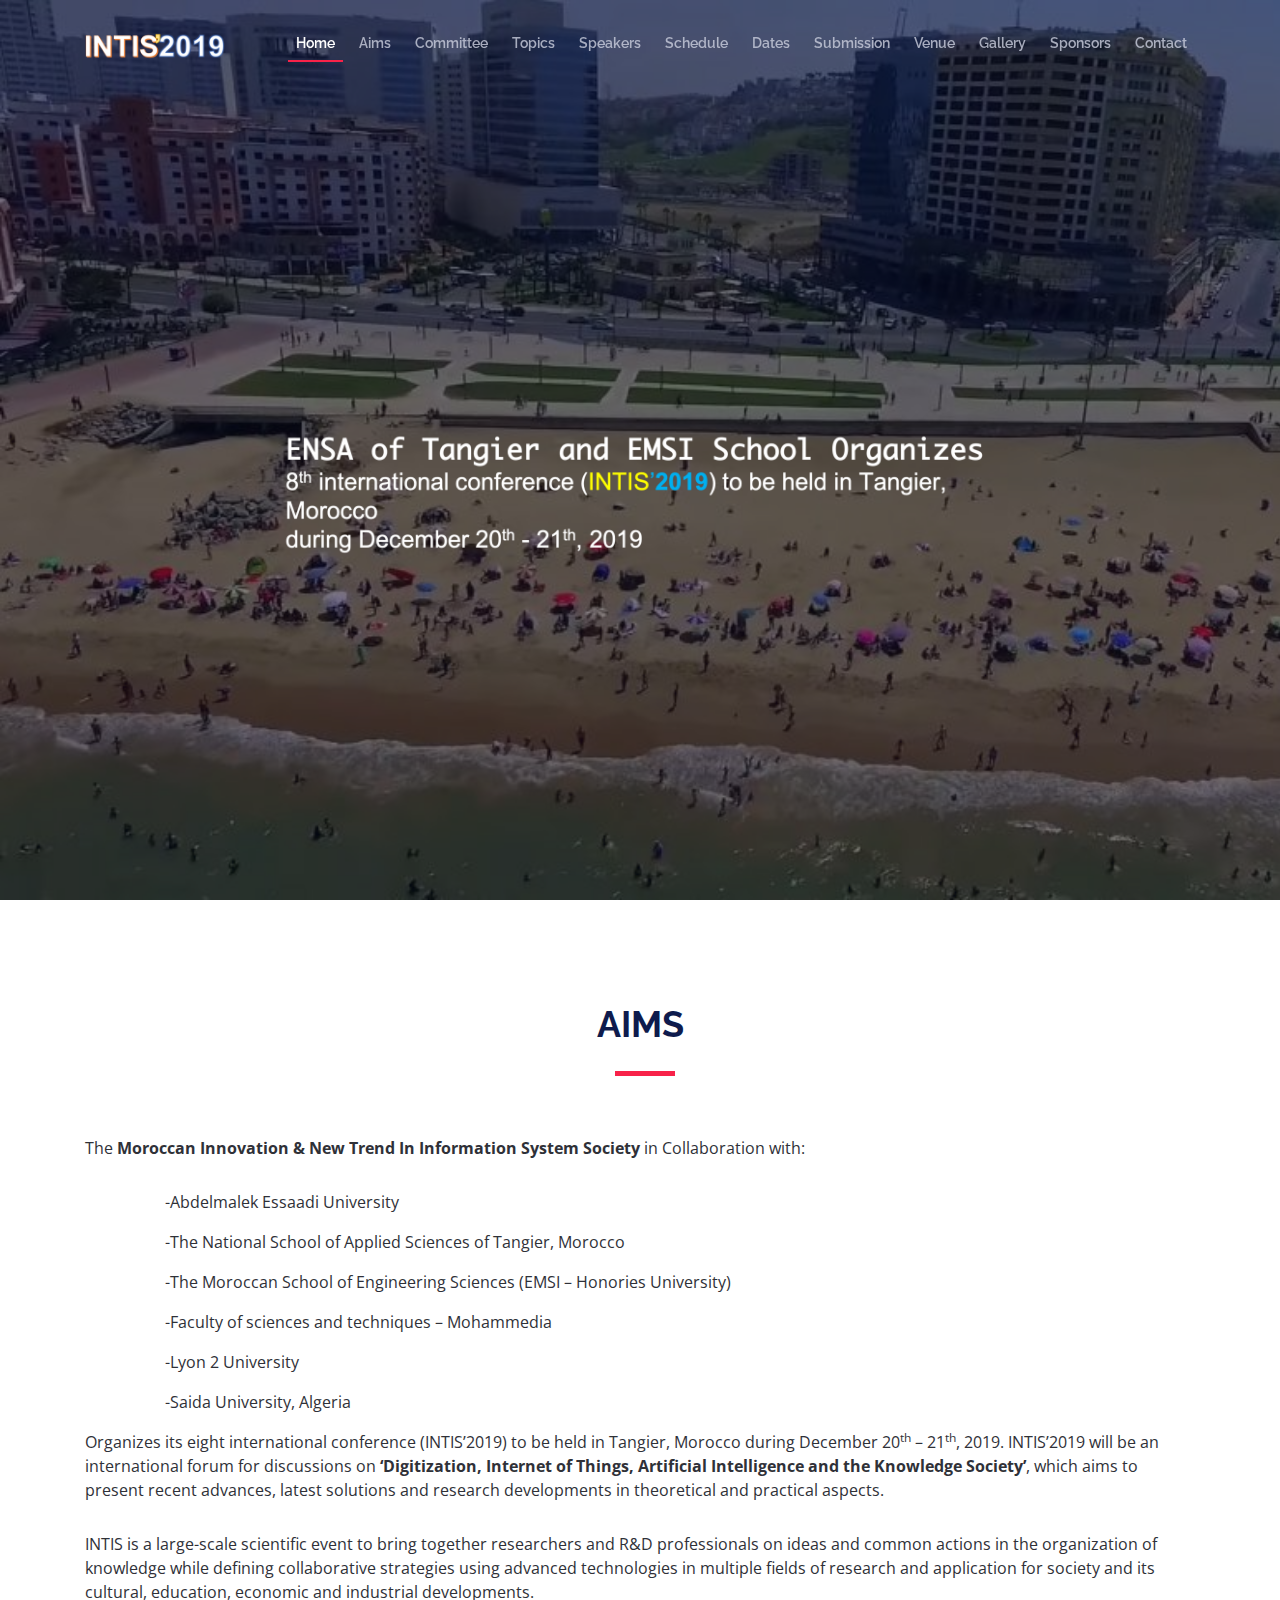
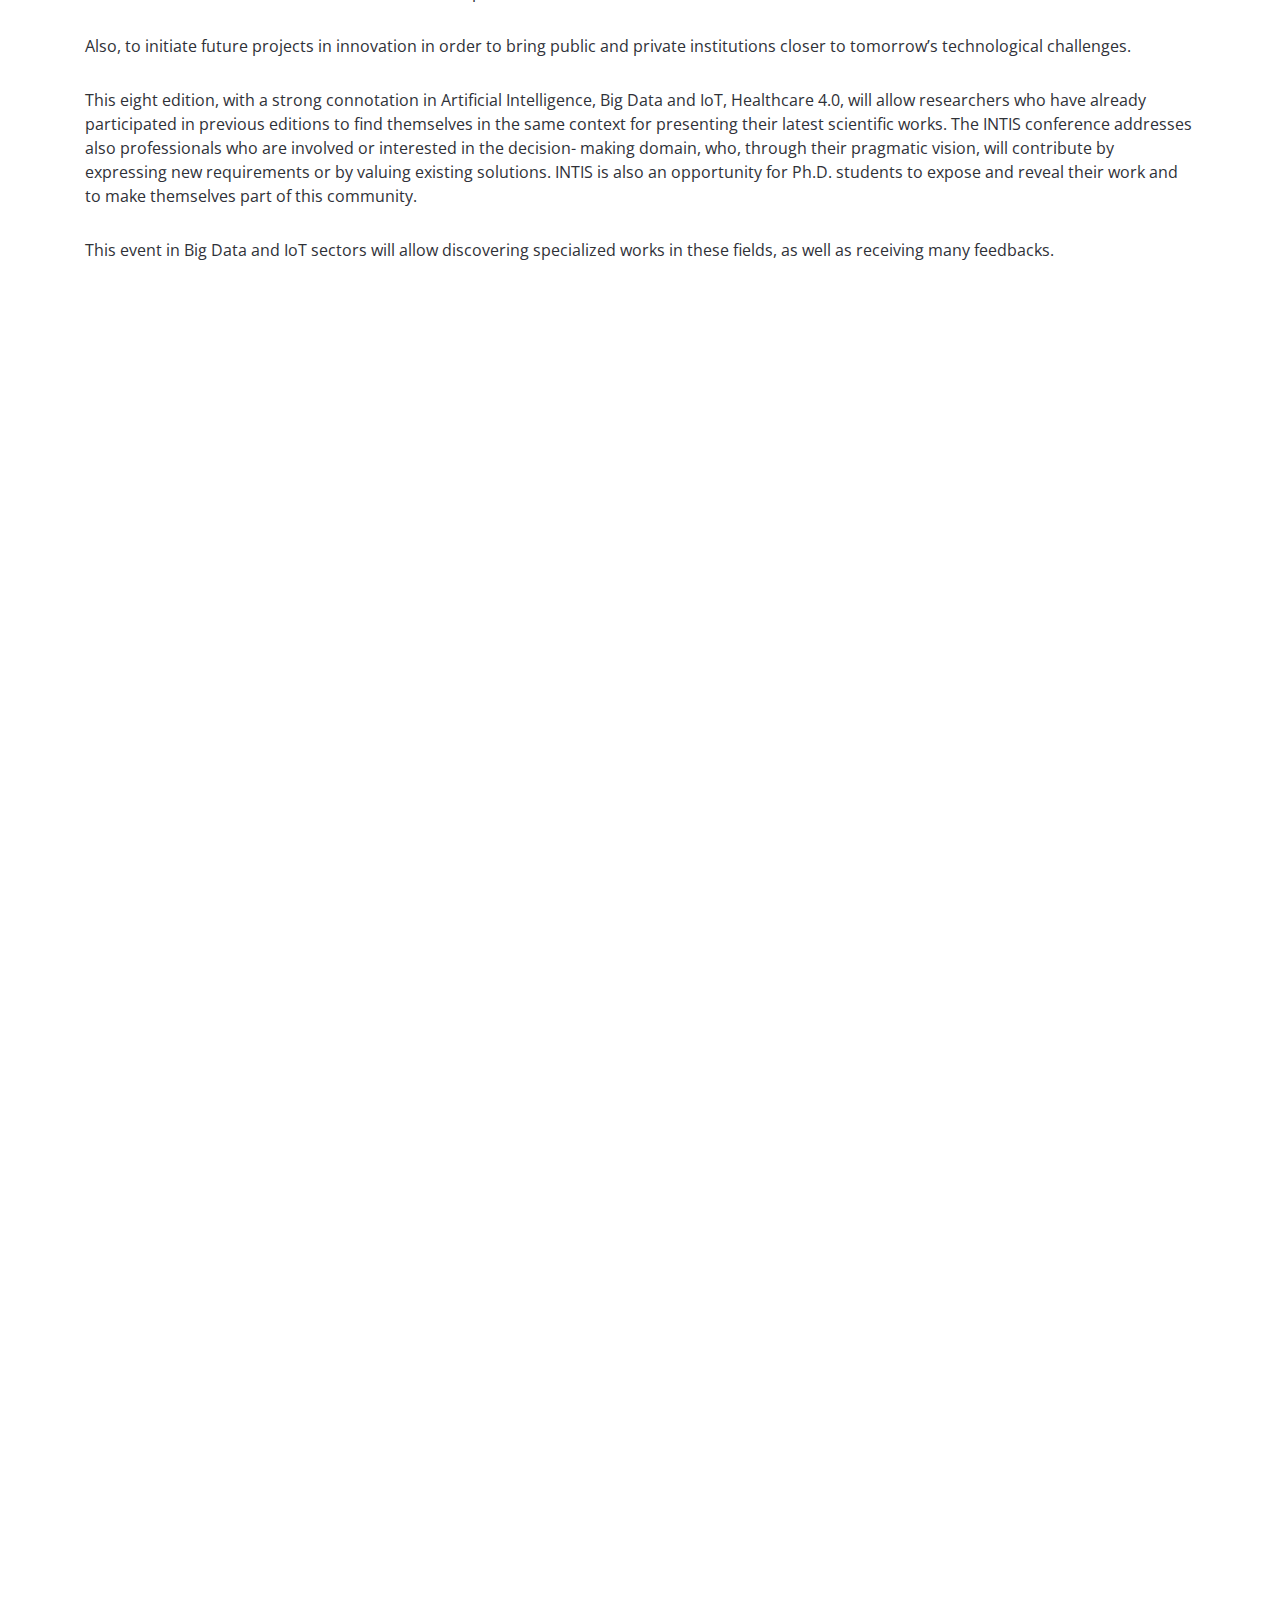
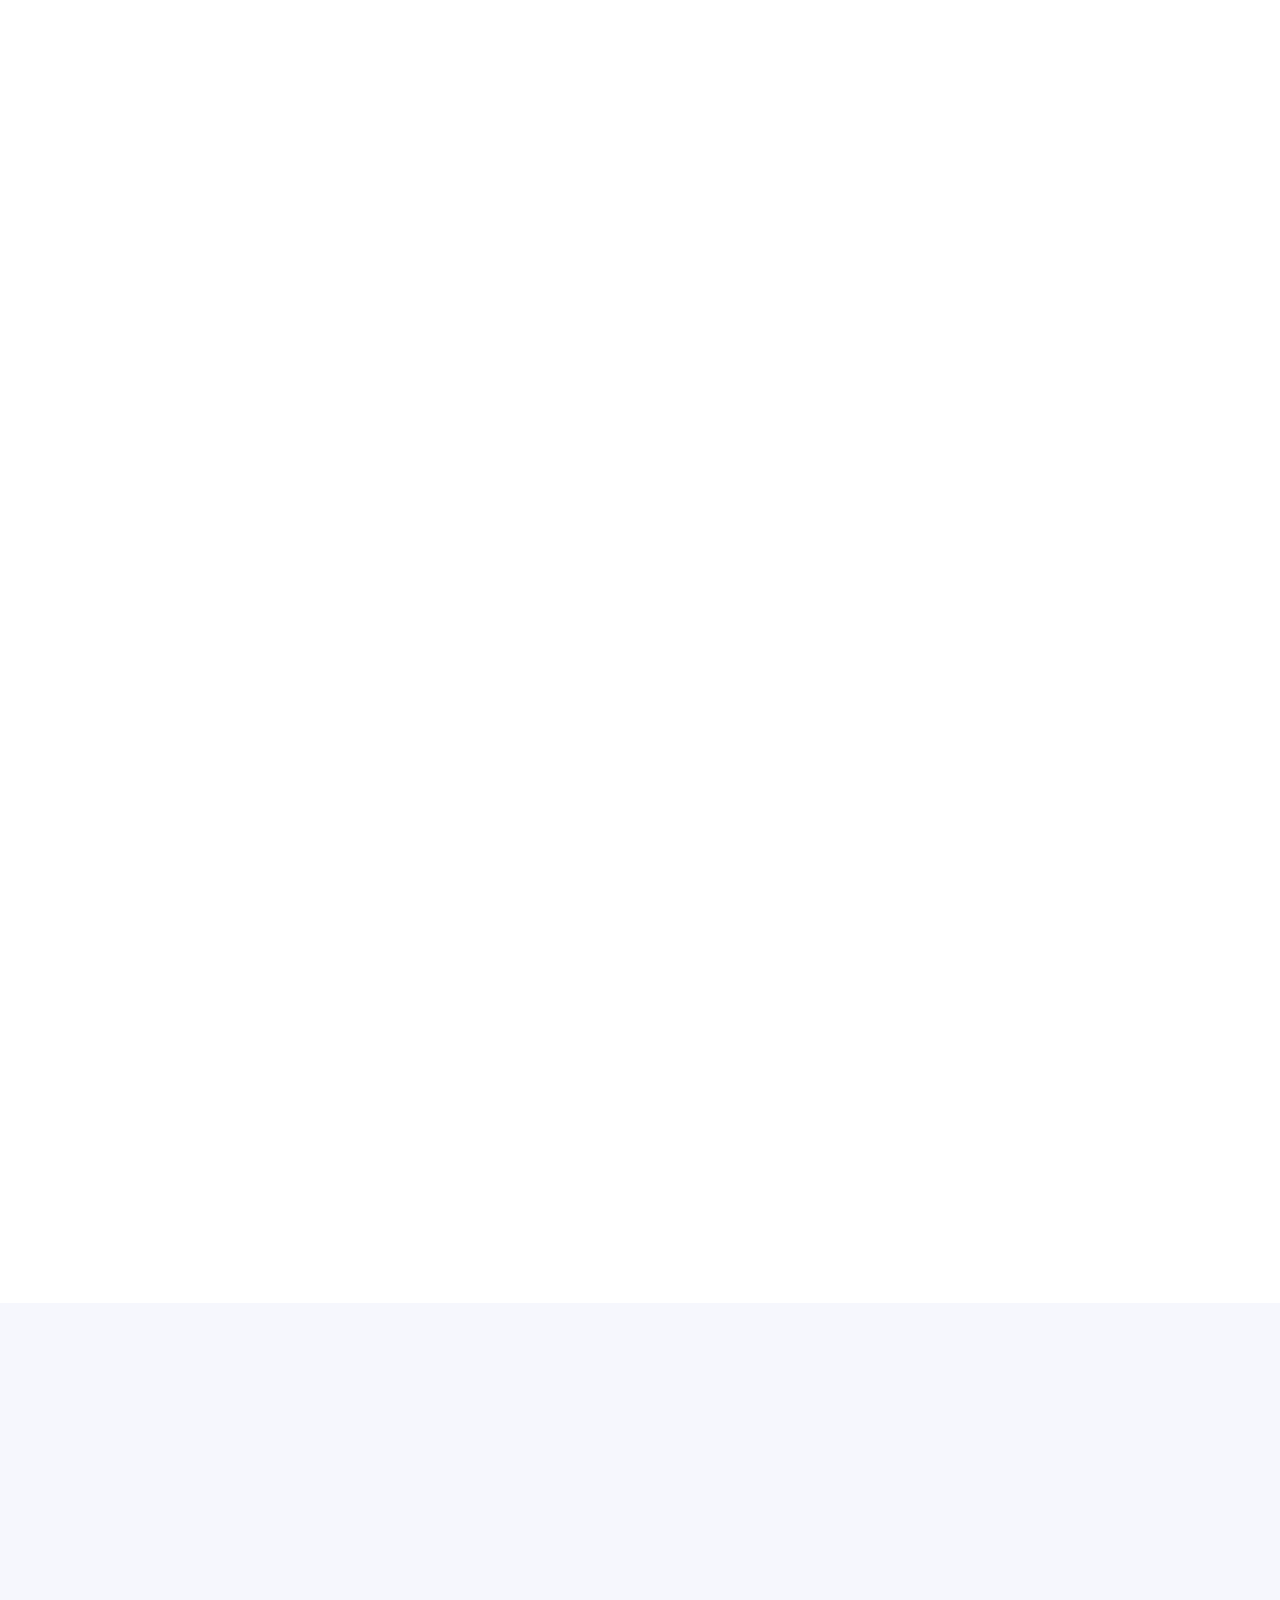
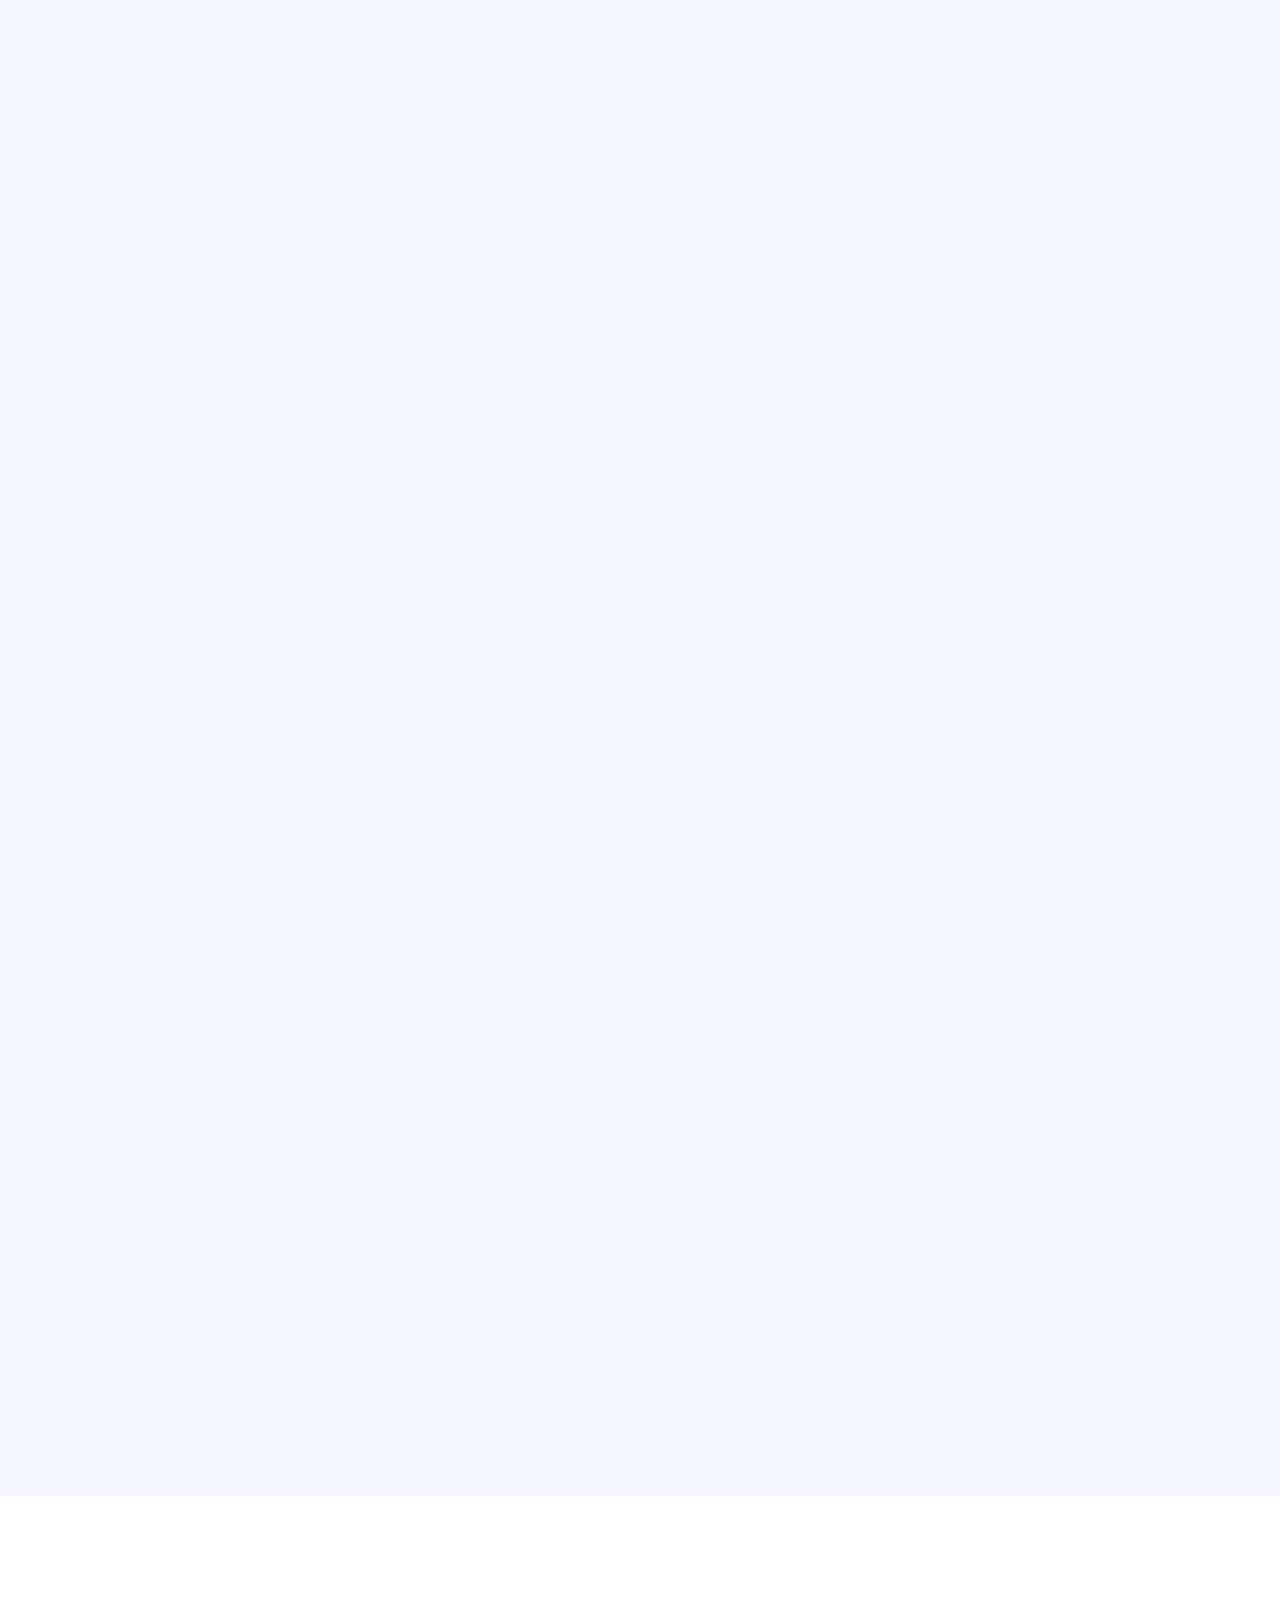
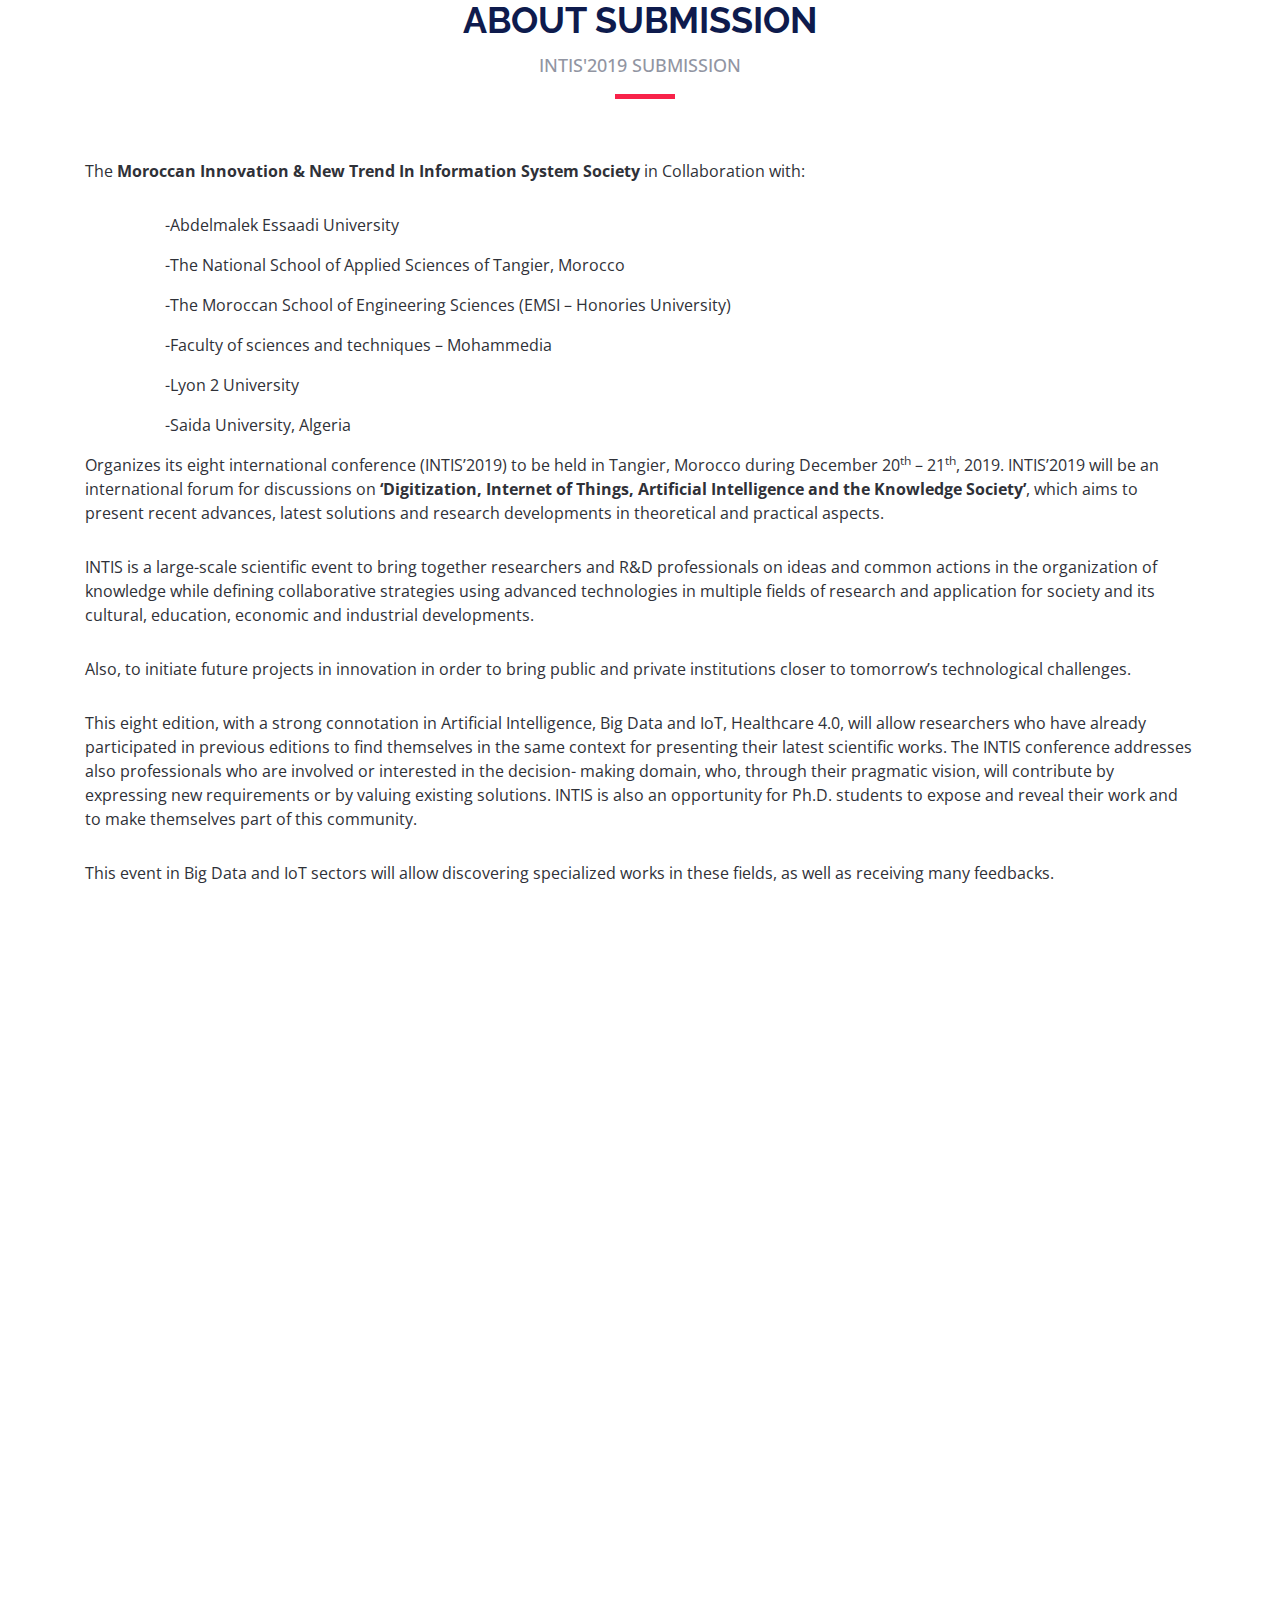
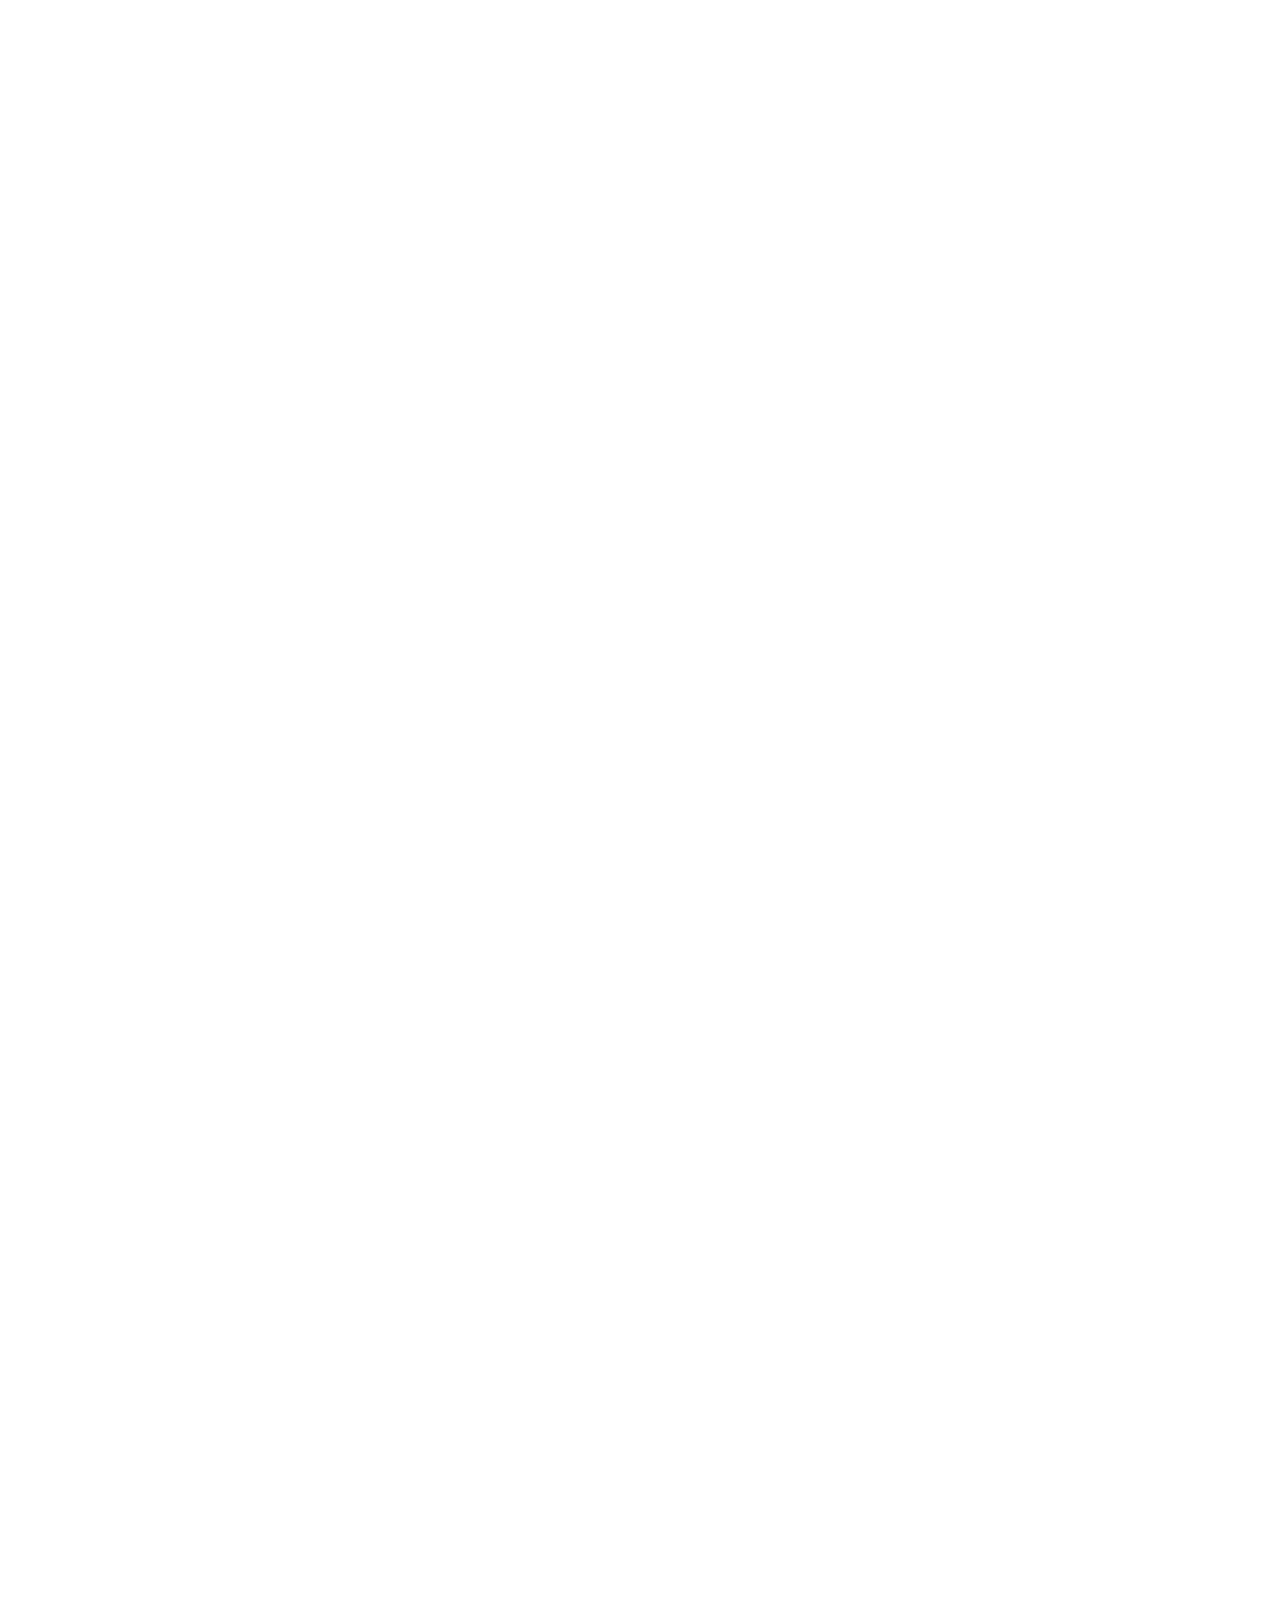
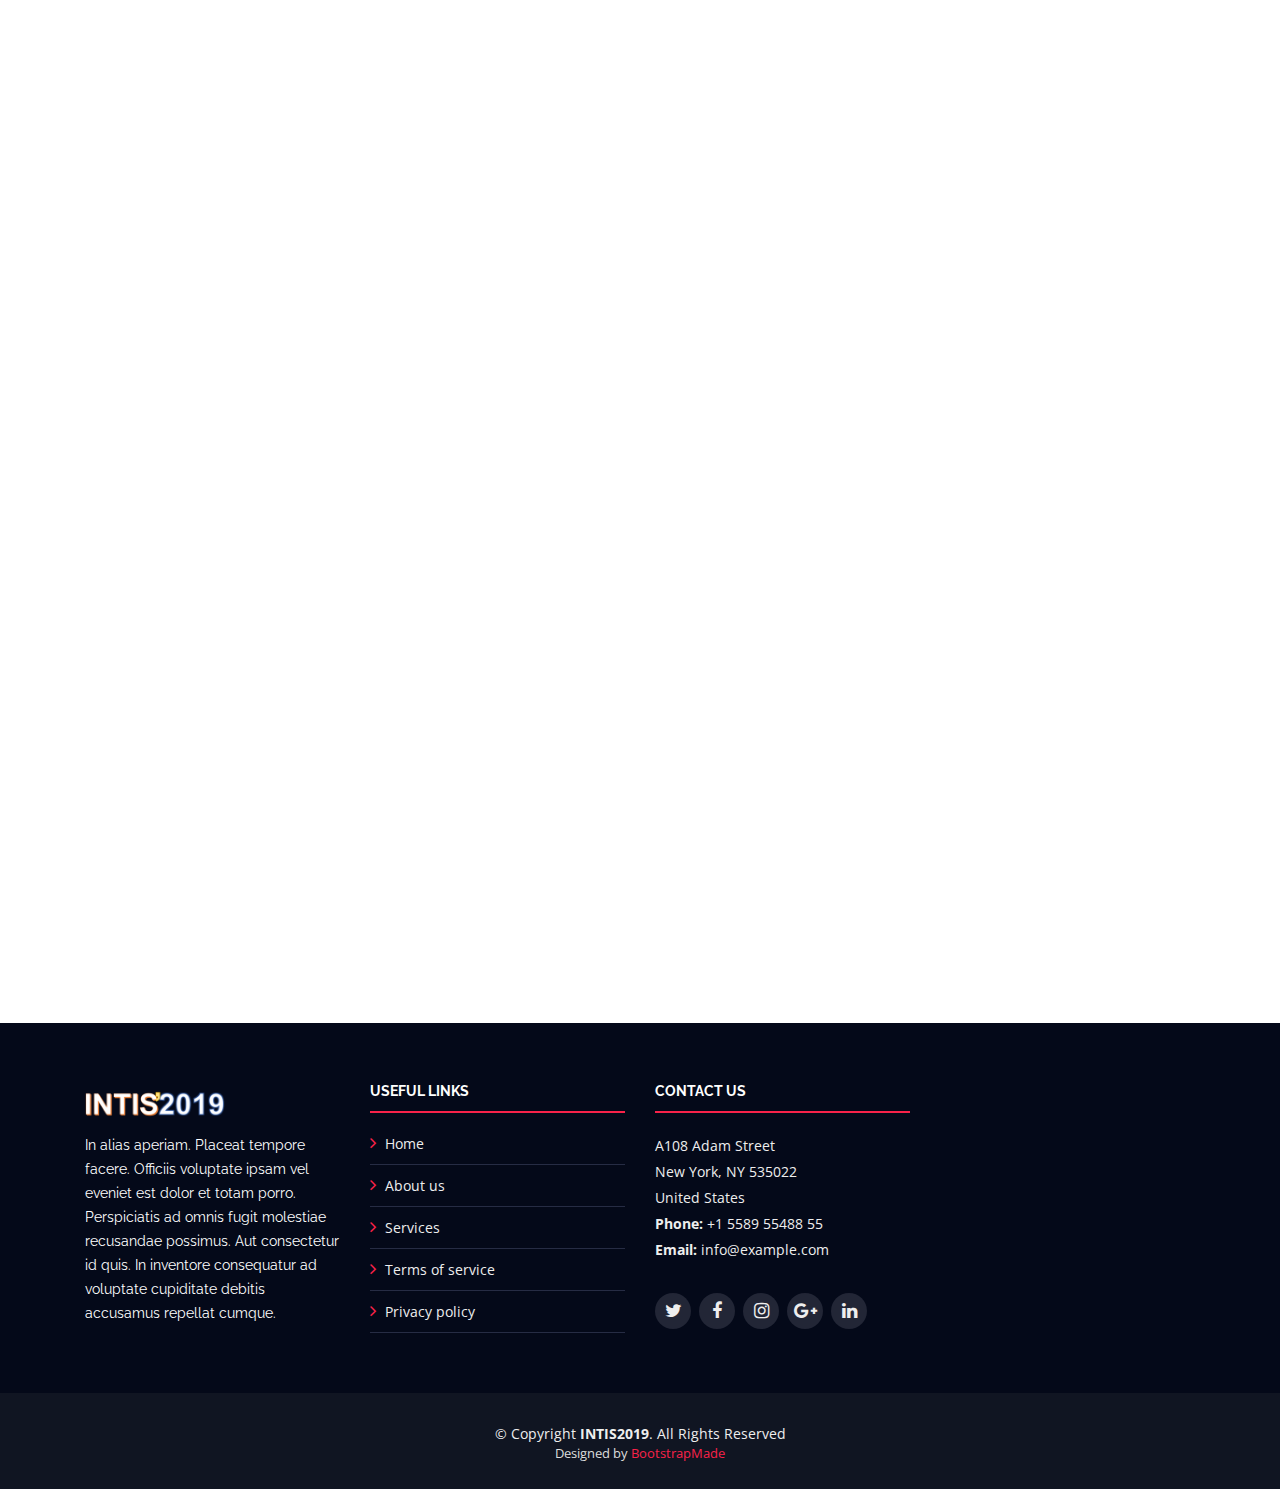
==== commit 5e60fa91: "add submission and importants dates" ====
--- a/index.html
+++ b/index.html
@@ -56,15 +56,17 @@
                 <ul class="nav-menu">
                     <li class="menu-active"><a href="#intro">Home</a></li>
                     <li><a href="#aims">Aims</a></li>
-                    <li><a href="#commite">Chairs and Committee</a></li>
+                    <li><a href="#commite">Committee</a></li>
                     <li><a href="#topics">Topics</a></li>
                     <li><a href="#speakers">Speakers</a></li>
                     <li><a href="#schedule">Schedule</a></li>
+                    <li><a href="#dates">Dates</a></li>
+                    <li><a href="#submission">Submission</a></li>
                     <li><a href="#venue">Venue</a></li>
-                    <li><a href="#hotels">Hotels</a></li>
+                    <!-- <li><a href="#hotels">Hotels</a></li> -->
                     <li><a href="#gallery">Gallery</a></li>
                     <li><a href="#supporters">Sponsors</a></li>
-                    <li><a href="#faq">Q & A</a></li>
+                    <!-- <li><a href="#faq">Q & A</a></li> -->
                     <li><a href="#contact">Contact</a></li>
                     <!-- <li class="buy-tickets"><a href="#buy-tickets">Buy Tickets</a></li> -->
                 </ul>
@@ -1084,6 +1086,163 @@
 
         </section>
 
+        <!-- ====================
+        Importants dates 
+    ============================ -->
+        <section id="dates" class="section-with-bg">
+            <div class="container wow fadeInUp">
+                <div class="section-header">
+                    <h2>Importants dates </h2>
+                    <p>Here is some dates you must remember</p>
+                </div>
+
+                <h3 class="sub-heading">The following important dates and deadlines must be respected:</h3>
+
+                <div class="tab-content row justify-content-center">
+
+                    <div role="tabpanel" class="col-lg-9 tab-pane fade show active" id="day-1">
+
+
+                        <div class="row schedule-item">
+
+                            <div class="col-md-6">
+                                <h4>CONFERENCE EVENT :
+                                </h4>
+                                <!-- <p>Fugit voluptas iusto maiores temporibus autem numquam magnam.</p> -->
+                            </div>
+                            <div class="col-md-5">
+                                <date>DECEMBER 20-21, 2019</date>
+                            </div>
+                        </div>
+                        <div class="row schedule-item">
+
+                            <div class="col-md-6">
+                                <h4>Abstract Submission Deadline:
+                                    <!-- <p>Fugit voluptas iusto maiores temporibus autem numquam magnam.</p> -->
+                            </div>
+                            <div class="col-md-5">
+                                <date>August 15, 2019</date>
+                            </div>
+                        </div>
+                        <div class="row schedule-item">
+
+                            <div class="col-md-6">
+                                <h4>Submission Deadline:
+                                </h4>
+                                <!-- <p>Fugit voluptas iusto maiores temporibus autem numquam magnam.</p> -->
+                            </div>
+                            <div class="col-md-5">
+                                <date>September 20, 2019</date>
+                            </div>
+                        </div>
+                        <div class="row schedule-item">
+
+                            <div class="col-md-6">
+                                <h4>Notification Due:
+                                </h4>
+                                <!-- <p>Fugit voluptas iusto maiores temporibus autem numquam magnam.</p> -->
+                            </div>
+                            <div class="col-md-5">
+                                <date>October 20, 2019</date>
+                            </div>
+                        </div>
+                        <div class="row schedule-item">
+
+                            <div class="col-md-6">
+                                <h4>Final Version Due:
+                                </h4>
+                                <!-- <p>Fugit voluptas iusto maiores temporibus autem numquam magnam.</p> -->
+                            </div>
+                            <div class="col-md-5">
+                                <date>October 30, 2019</date>
+                            </div>
+                        </div>
+                        <div class="row schedule-item">
+
+                            <div class="col-md-6">
+                                <h4>Registration:
+                                </h4>
+                                <!-- <p>Fugit voluptas iusto maiores temporibus autem numquam magnam.</p> -->
+                            </div>
+                            <div class="col-md-5">
+                                <date>November 10, 2019</date>
+                            </div>
+                        </div>
+
+
+                    </div>
+
+
+                </div>
+
+            </div>
+
+        </section>
+
+
+        <!--==========================
+      Submission Section
+    ============================-->
+
+
+        <section id="submission">
+            <div class="tabs_section">
+
+                <div class="container">
+                    <div class="section-header">
+                        <h2>ABOUT SUBMISSION</h2>
+                        <p>INTIS'2019 SUBMISSION
+                        </p>
+                    </div>
+                </div>
+                <div class="container">
+                    <div>
+                        <p style="text-align: justify;" width="70%,">The<strong> Moroccan Innovation &amp; New Trend In Information System Society</strong> in Collaboration with:</p>
+                        <ul>
+                            <li style="list-style-type: none;">
+                                <ul>-Abdelmalek Essaadi University</ul>
+                            </li>
+                        </ul>
+                        <ul>
+                            <li style="list-style-type: none;">
+                                <ul>-The National School of Applied Sciences of Tangier, Morocco</ul>
+                            </li>
+                        </ul>
+                        <ul>
+                            <li style="list-style-type: none;">
+                                <ul>-The Moroccan School of Engineering Sciences (EMSI &#8211; Honories University)</ul>
+                            </li>
+                        </ul>
+                        <ul>
+                            <li style="list-style-type: none;">
+                                <ul>-Faculty of sciences and techniques &#8211; Mohammedia</ul>
+                            </li>
+                        </ul>
+                        <ul>
+                            <li style="list-style-type: none;">
+                                <ul>-Lyon 2 University</ul>
+                            </li>
+                        </ul>
+                        <ul>
+                            <li style="list-style-type: none;">
+                                <ul>-Saida University, Algeria</ul>
+                            </li>
+                        </ul>
+
+                        <p>Organizes its eight international conference (INTIS’2019) to be held in Tangier, Morocco during December 20<sup>th</sup> &#8211; 21<sup>th</sup>, 2019. INTIS’2019 will be an international forum for discussions on <strong>‘</strong><strong>Digitization, Internet of Things, Artificial Intelligence and the Knowledge Society</strong><strong>’</strong>,
+                            which aims to present recent advances, latest solutions and research developments in theoretical and practical aspects.</p>
+                        <p>INTIS is a large-scale scientific event to bring together researchers and R&amp;D professionals on ideas and common actions in the organization of knowledge while defining collaborative strategies using advanced technologies in
+                            multiple fields of research and application for society and its cultural, education, economic and industrial developments.</p>
+                        <p>Also, to initiate future projects in innovation in order to bring public and private institutions closer to tomorrow’s technological challenges.</p>
+                        <p>This eight edition, with a strong connotation in Artificial Intelligence, Big Data and IoT, Healthcare 4.0, will allow researchers who have already participated in previous editions to find themselves in the same context for presenting
+                            their latest scientific works. The INTIS conference addresses also professionals who are involved or interested in the decision- making domain, who, through their pragmatic vision, will contribute by expressing new requirements
+                            or by valuing existing solutions. INTIS is also an opportunity for Ph.D. students to expose and reveal their work and to make themselves part of this community.</p>
+                        <p>This event in Big Data and IoT sectors will allow discovering specialized works in these fields, as well as receiving many feedbacks.</p>
+                    </div>
+                </div>
+            </div>
+            </div>
+        </section>
         <!--==========================
       Venue Section
     ============================-->
--- a/css/style.css
+++ b/css/style.css
@@ -1062,6 +1062,107 @@
 
 
 /*--------------------------------------------------------------
+# Dates Section
+--------------------------------------------------------------*/
+
+#dates {
+    padding: 60px 0 60px 0;
+}
+
+#dates .nav-tabs {
+    text-align: center;
+    margin: auto;
+    display: block;
+    border-bottom: 0;
+    margin-bottom: 30px;
+}
+
+#dates .nav-tabs li {
+    display: inline-block;
+    margin-bottom: 0;
+}
+
+#dates .nav-tabs a {
+    border: none;
+    border-radius: 50px;
+    font-weight: 600;
+    background-color: #fff;
+    color: #fff;
+    padding: 10px 100px;
+}
+
+#dates .nav-tabs a.active {
+    background-color: #f82249;
+    color: #fff;
+}
+
+#dates .sub-heading {
+    text-align: center;
+    font-size: 18px;
+    font-style: italic;
+    margin: 0 auto 30px auto;
+}
+
+#dates .tab-pane {
+    transition: ease-in-out 0.2s;
+}
+
+#dates .schedule-item {
+    border-bottom: 1px solid #cad4f6;
+    padding-top: 15px;
+    padding-bottom: 15px;
+    transition: background-color ease-in-out 0.3s;
+}
+
+#dates .schedule-item:hover {
+    background-color: #fff;
+}
+
+#dates .schedule-item time {
+    padding-bottom: 5px;
+    display: inline-block;
+}
+
+#dates .schedule-item .speaker {
+    width: 60px;
+    height: 60px;
+    overflow: hidden;
+    border-radius: 50%;
+    float: left;
+    margin: 0 10px 10px 0;
+}
+
+#dates .schedule-item .speaker img {
+    height: 100%;
+    -webkit-transform: translateX(-50%);
+    transform: translateX(-50%);
+    margin-left: 50%;
+    transition: all ease-in-out 0.3s;
+}
+
+#dates .schedule-item h4 {
+    font-size: 18px;
+    font-weight: 600;
+    margin-bottom: 5px;
+}
+
+#dates .schedule-item h4 span {
+    font-style: italic;
+    color: #19328e;
+    font-weight: normal;
+    font-size: 16px;
+}
+
+#dates .schedule-item p {
+    font-style: italic;
+    color: #152b79;
+    margin-bottom: 0;
+}
+
+
+
+
+/*--------------------------------------------------------------
 # Schedule Section
 --------------------------------------------------------------*/
 
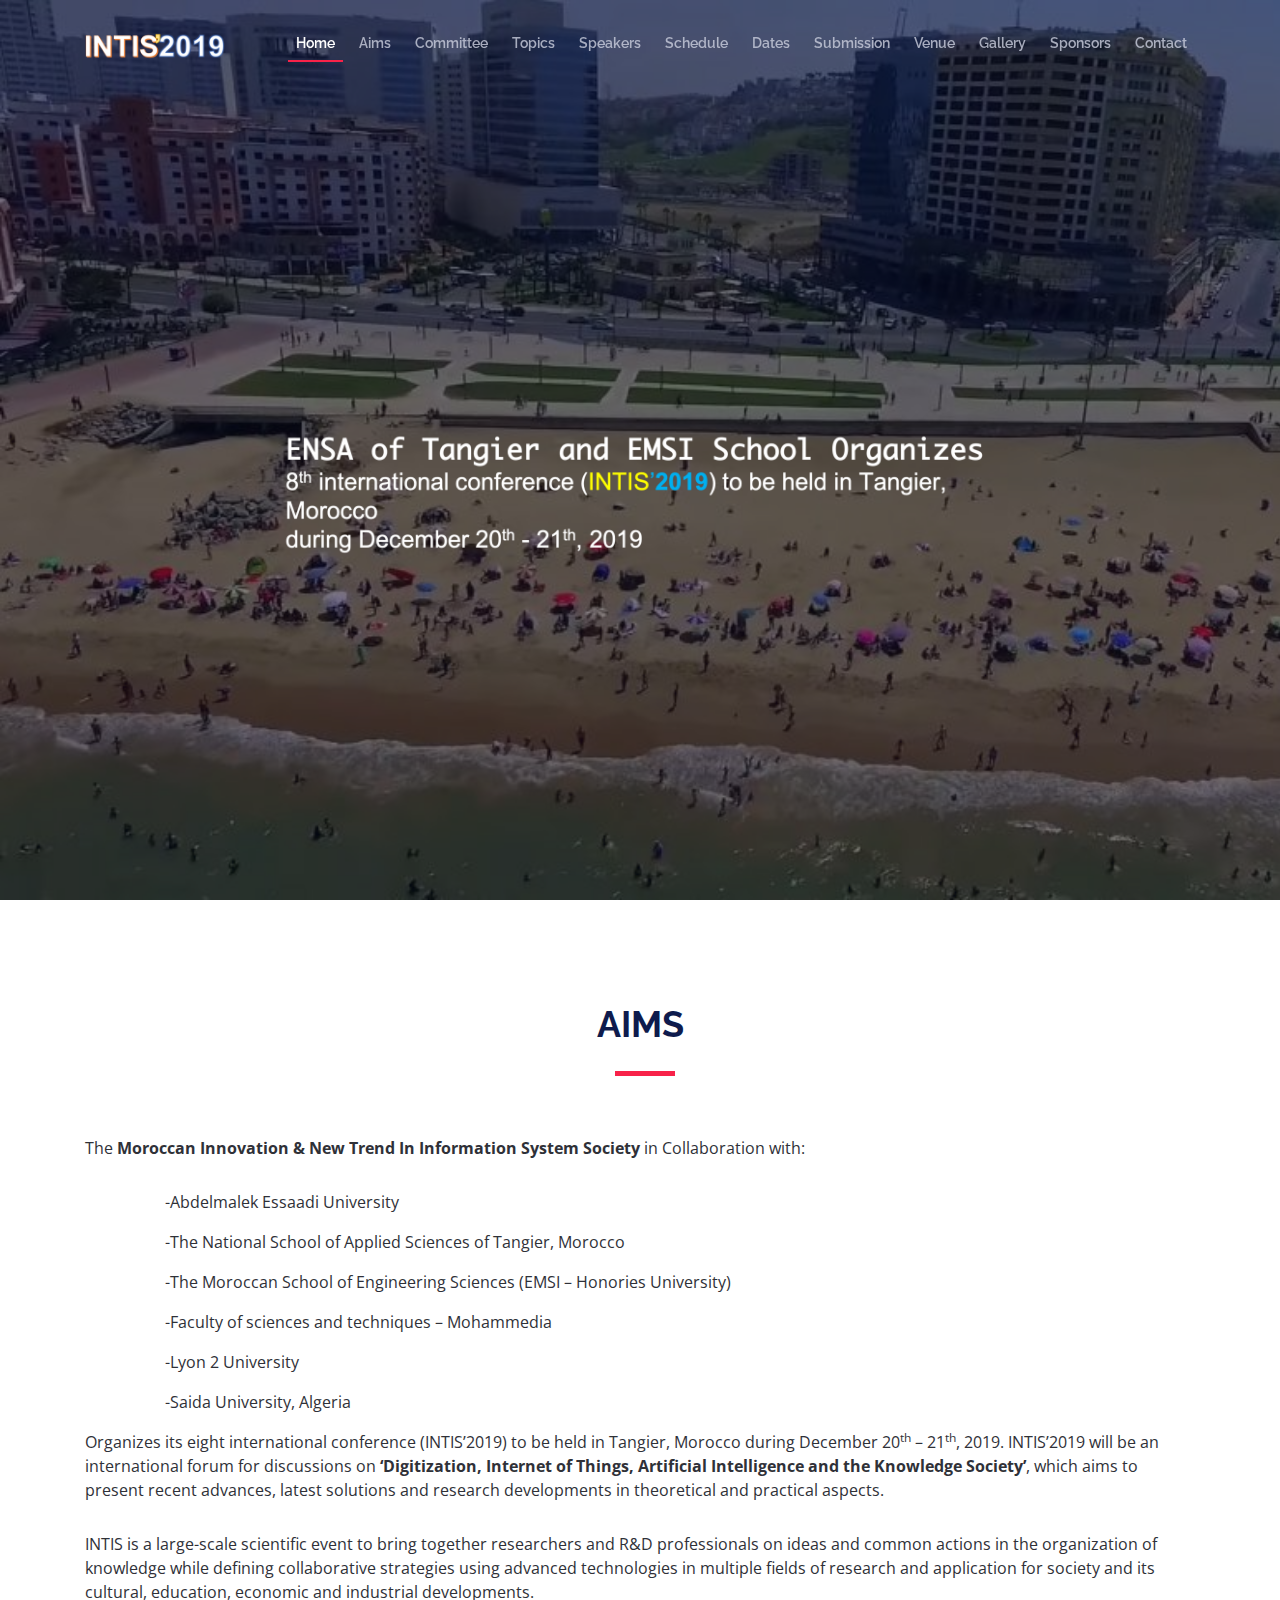
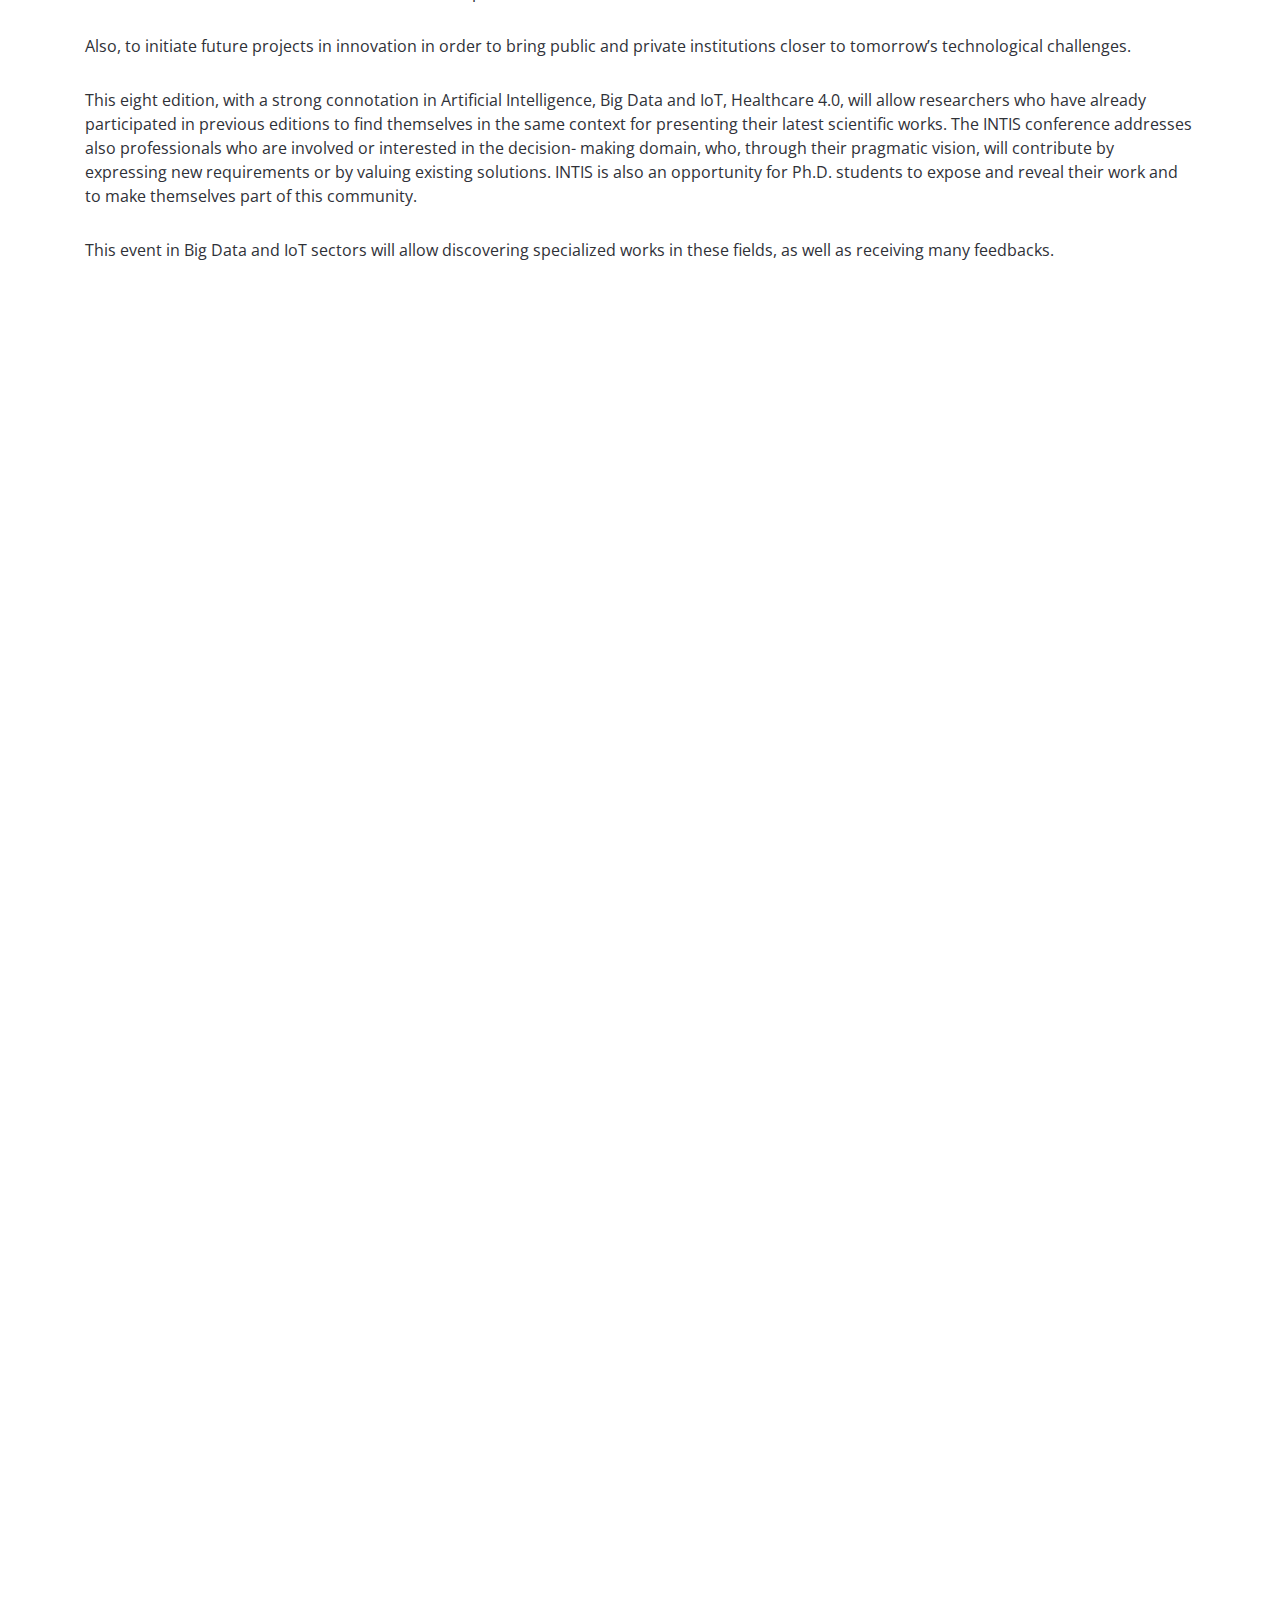
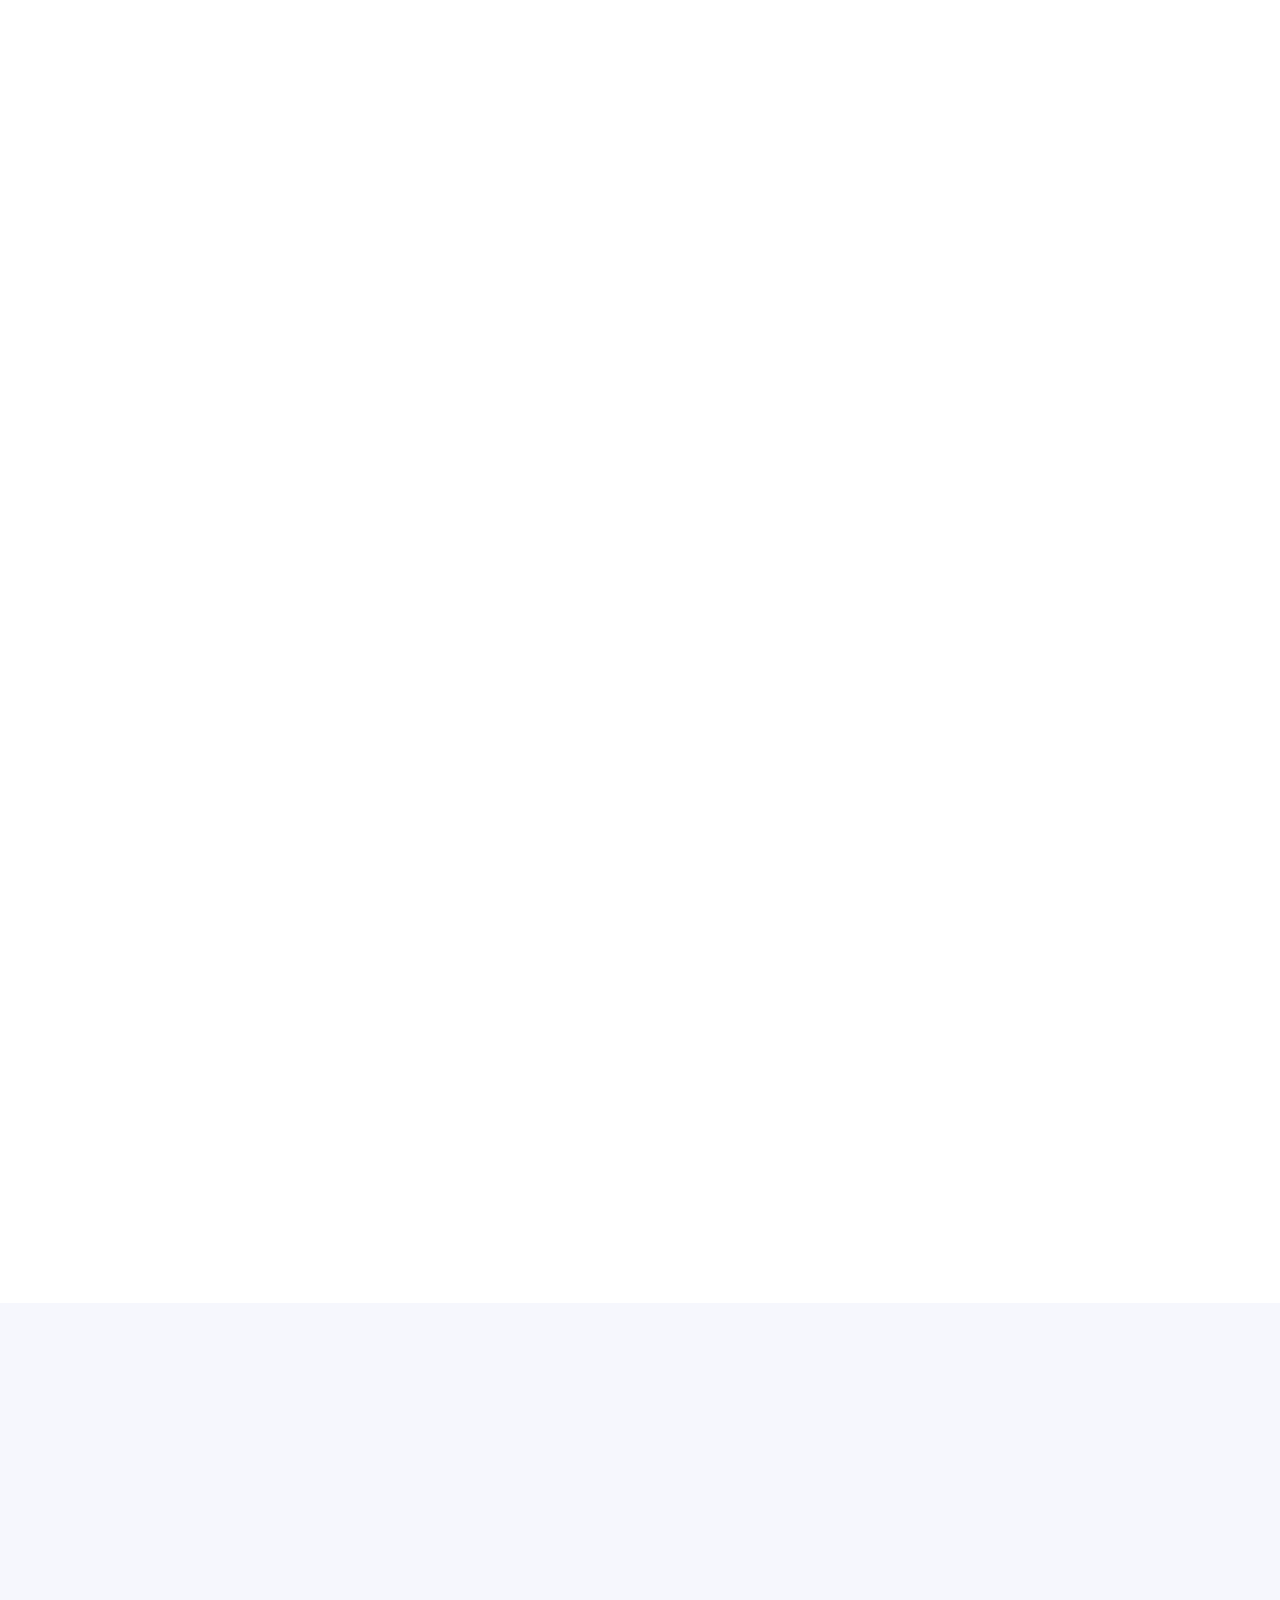
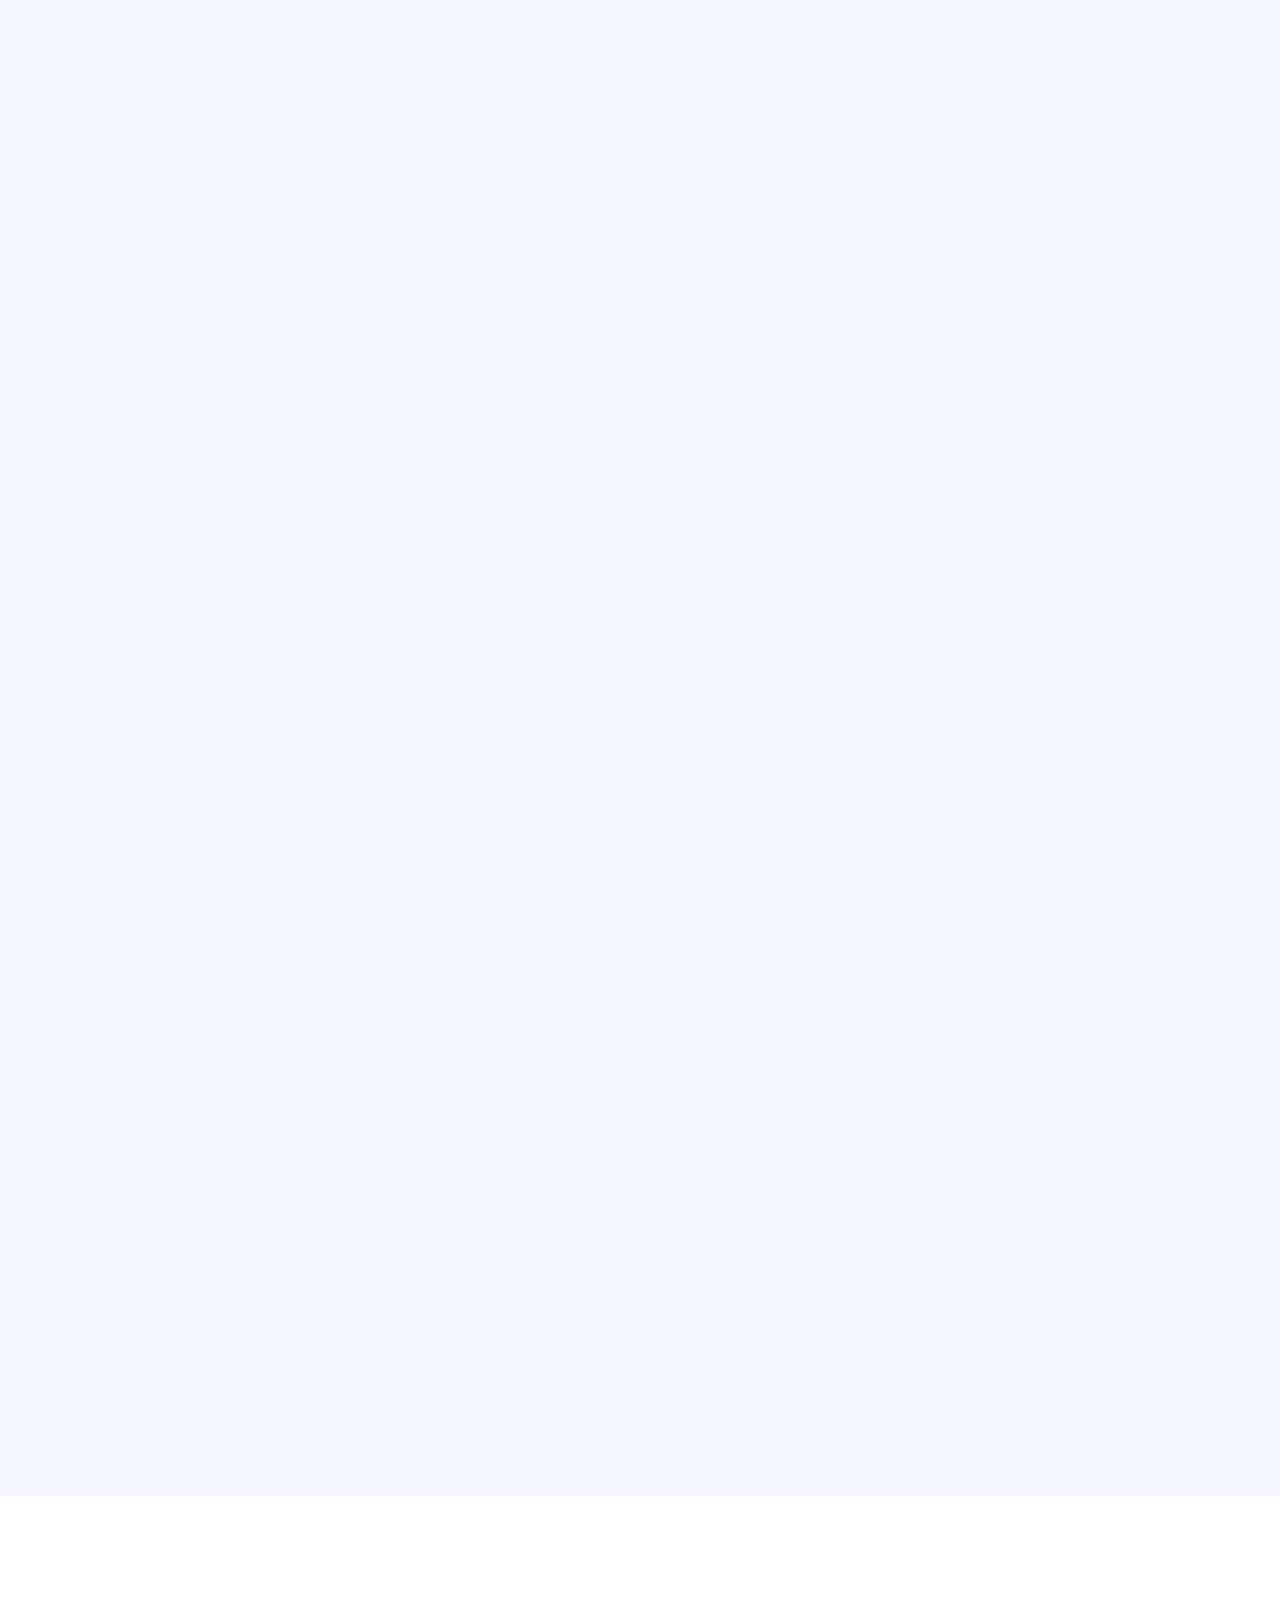
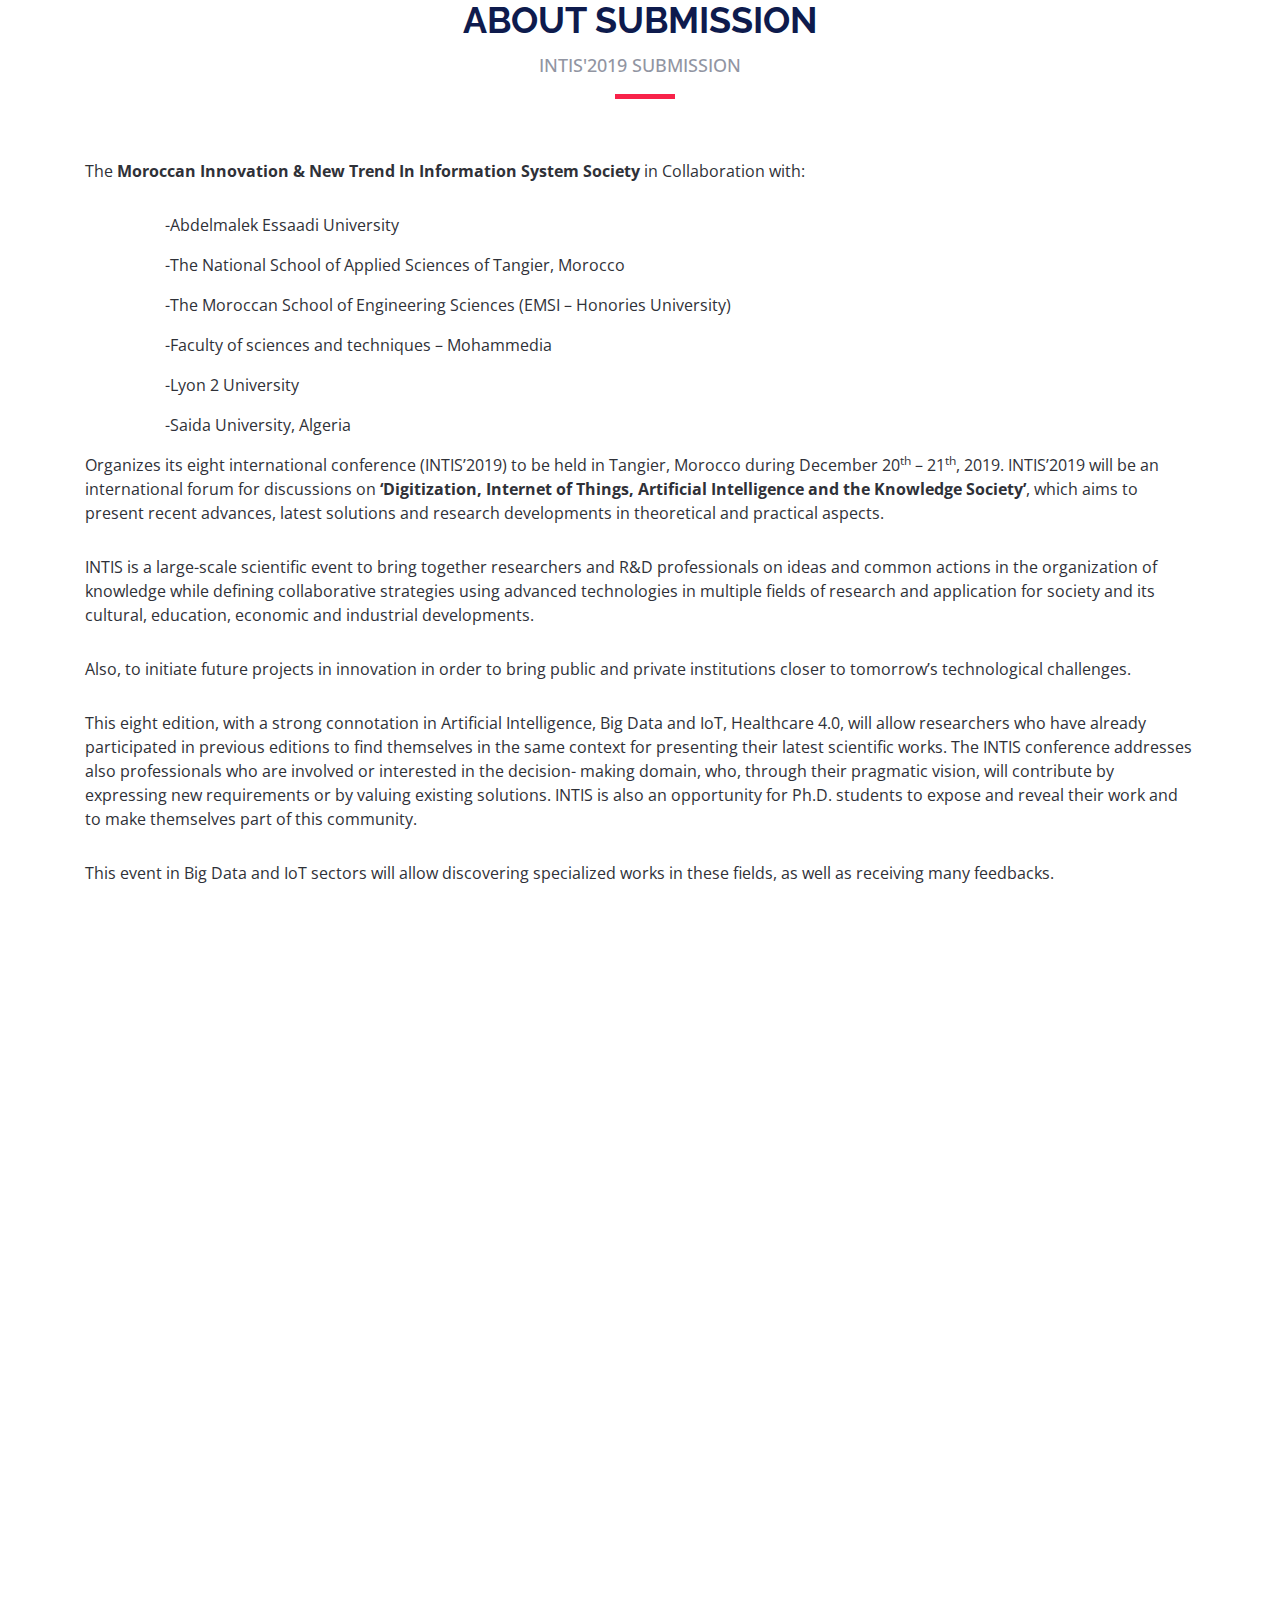
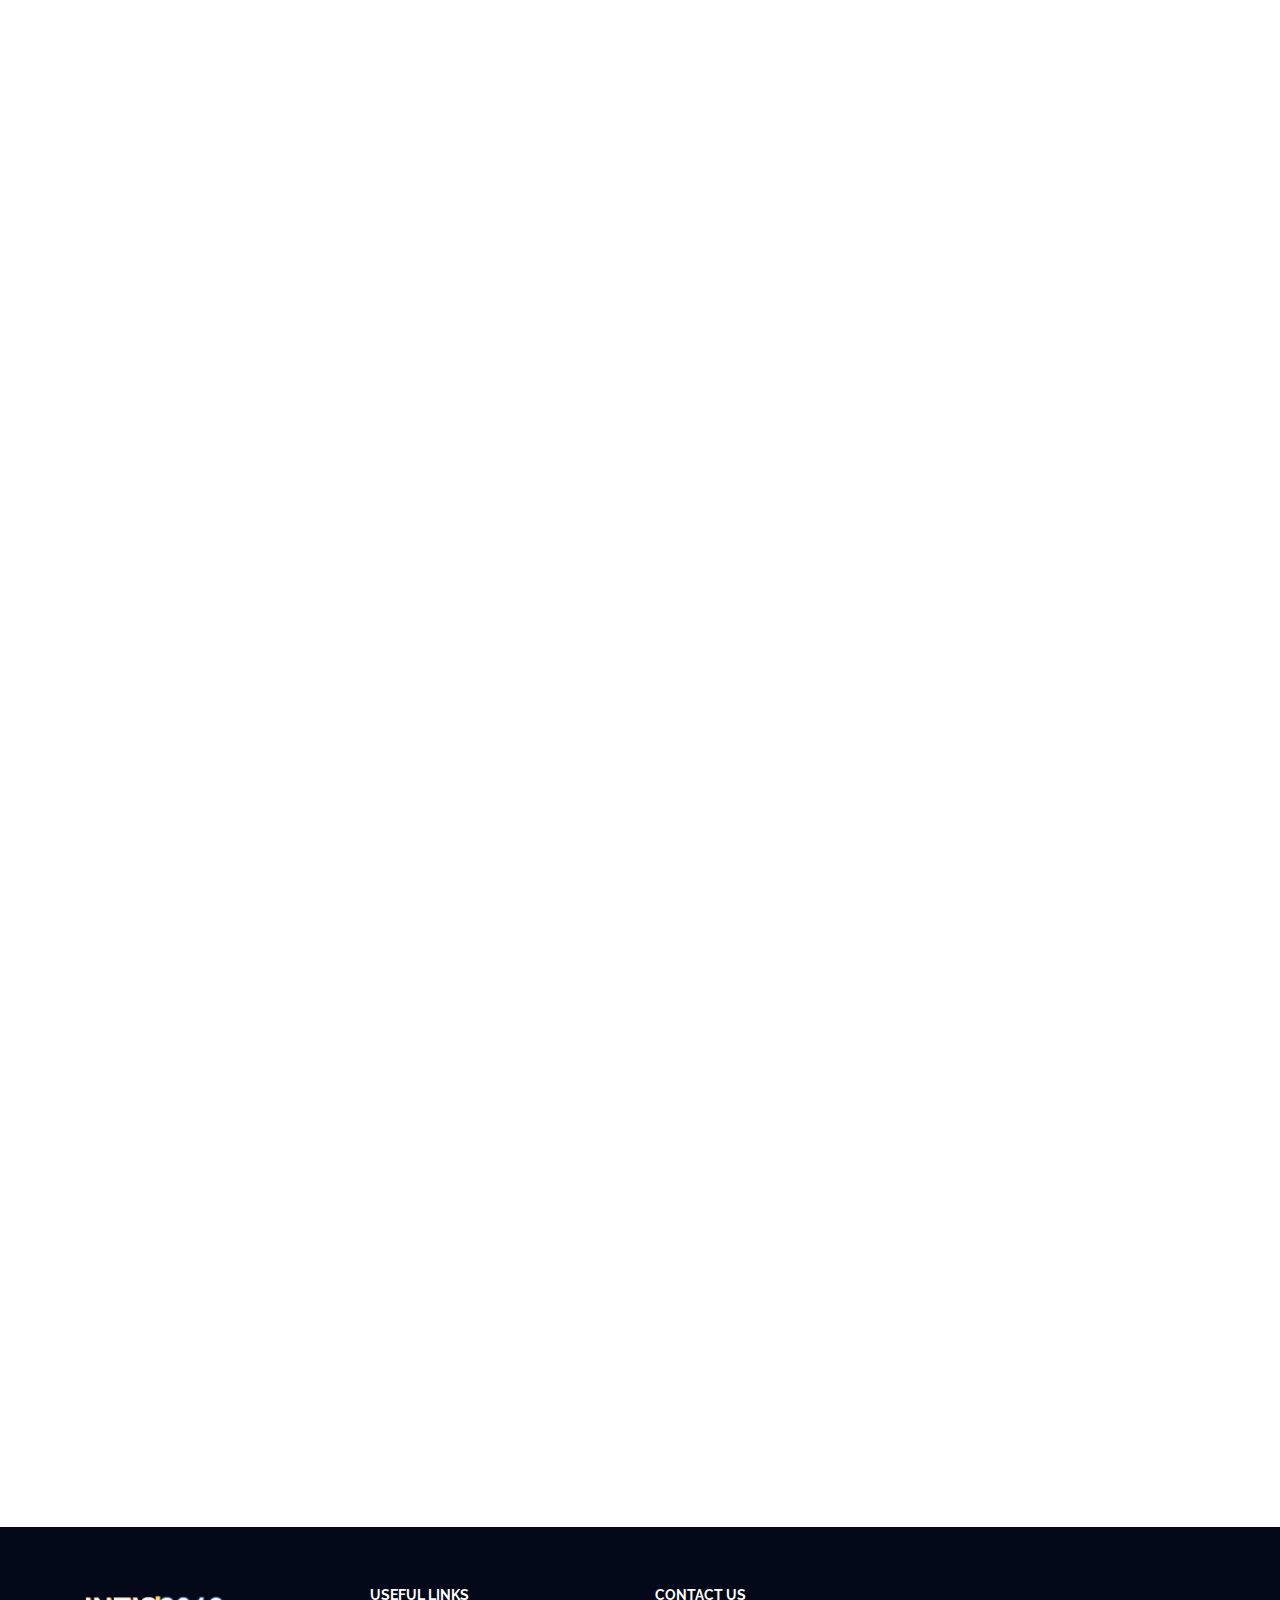
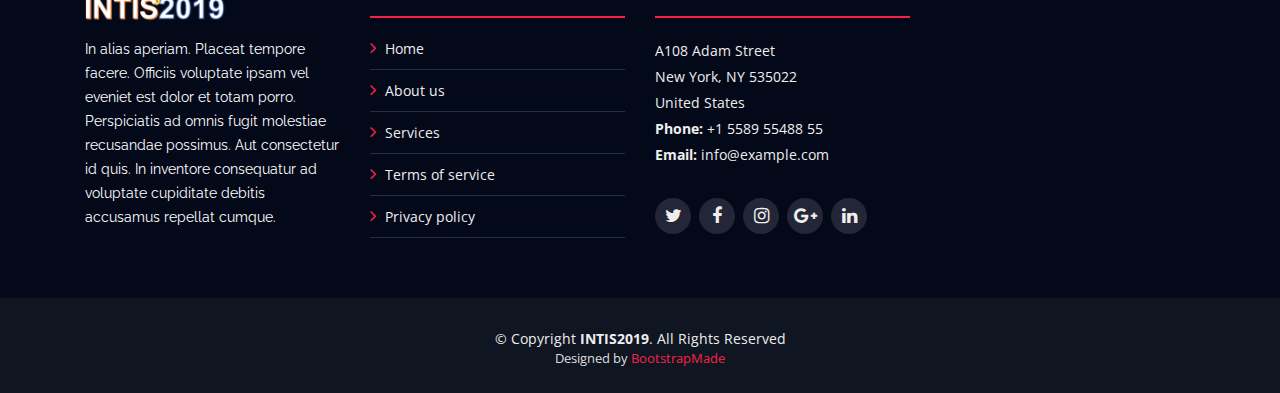
==== commit 058d12e6: "remove hootels and q&a sections" ====
--- a/index.html
+++ b/index.html
@@ -1277,7 +1277,7 @@
         <!--==========================
       Hotels Section
     ============================-->
-        <section id="hotels" class="section-with-bg wow fadeInUp">
+        <!-- <section id="hotels" class="section-with-bg wow fadeInUp">
 
             <div class="container">
                 <div class="section-header">
@@ -1340,7 +1340,7 @@
                 </div>
             </div>
 
-        </section>
+        </section> -->
 
         <!--==========================
       Gallery Section
@@ -1436,7 +1436,7 @@
         <!--==========================
       F.A.Q Section
     ============================-->
-        <section id="faq" class="wow fadeInUp">
+        <!-- <section id="faq" class="wow fadeInUp">
 
             <div class="container">
 
@@ -1476,7 +1476,7 @@
 
             </div>
 
-        </section>
+        </section> -->
 
         <!--==========================
       Subscribe Section
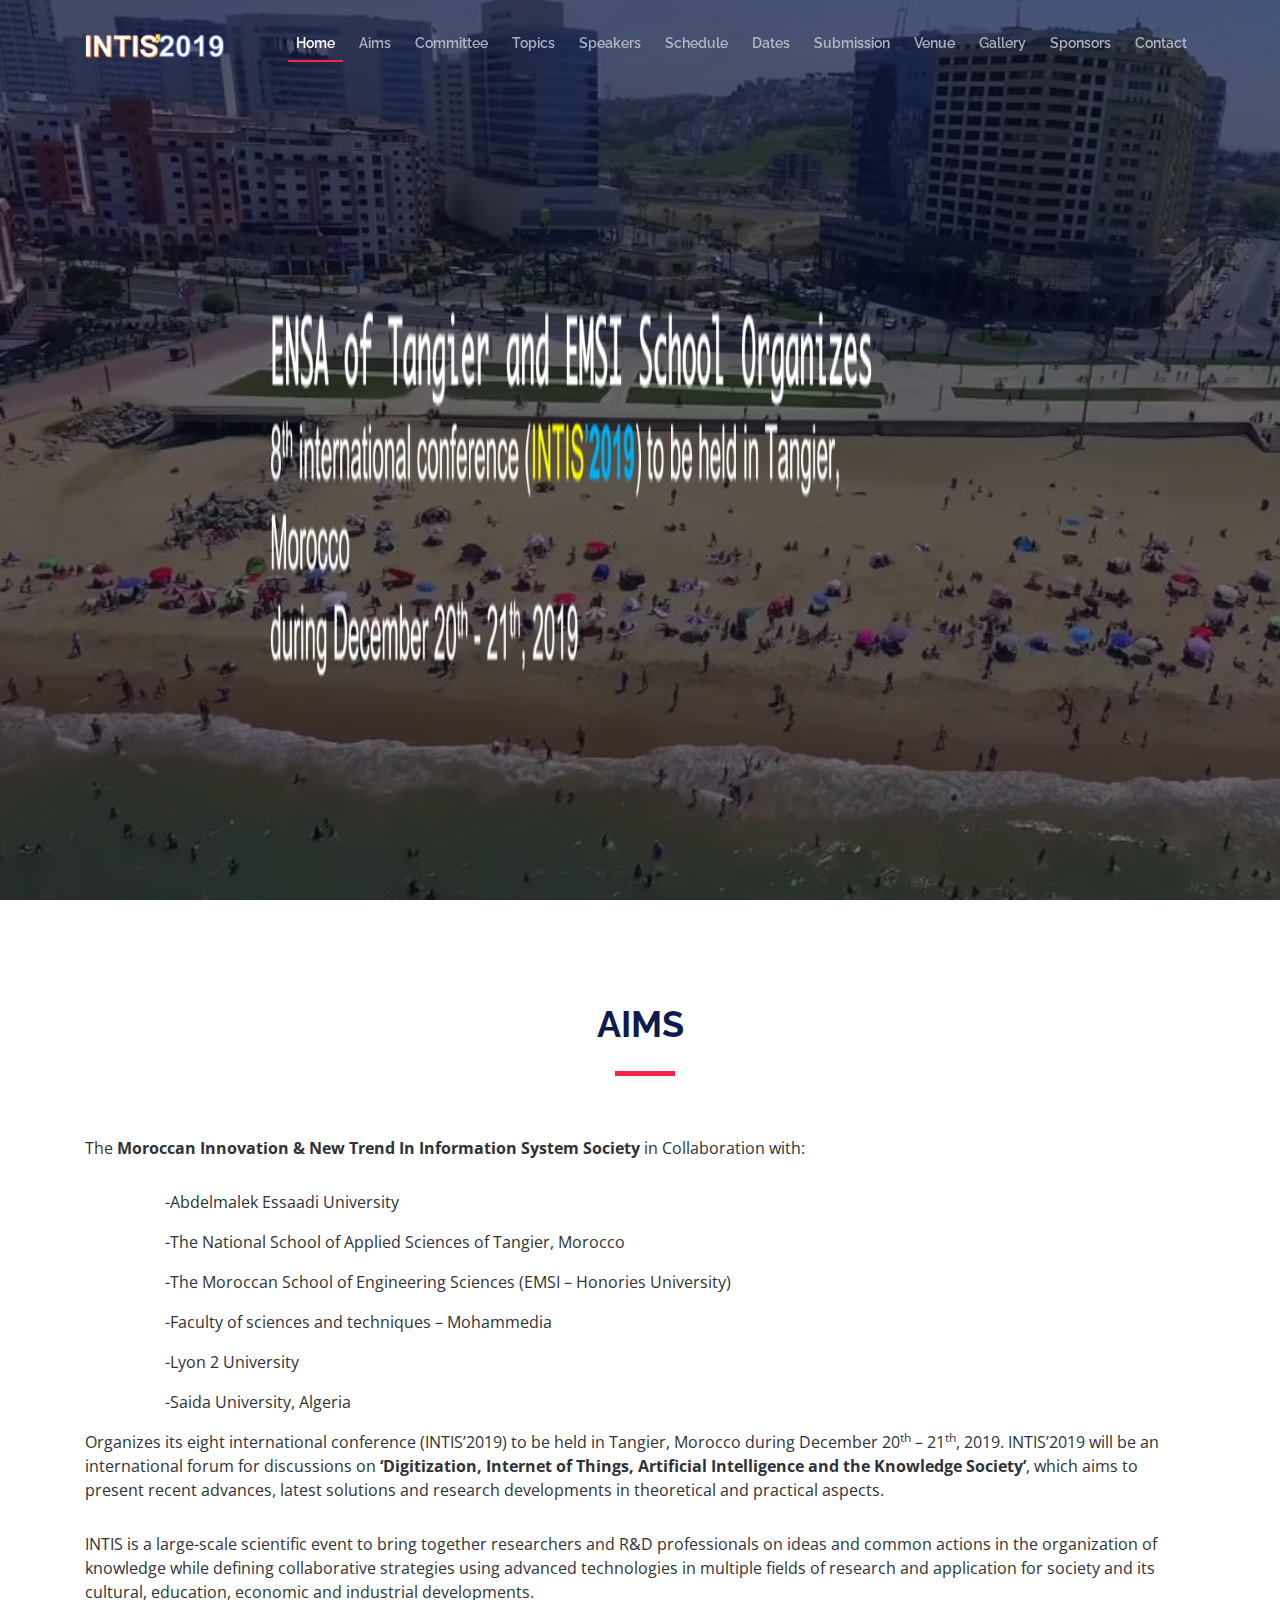
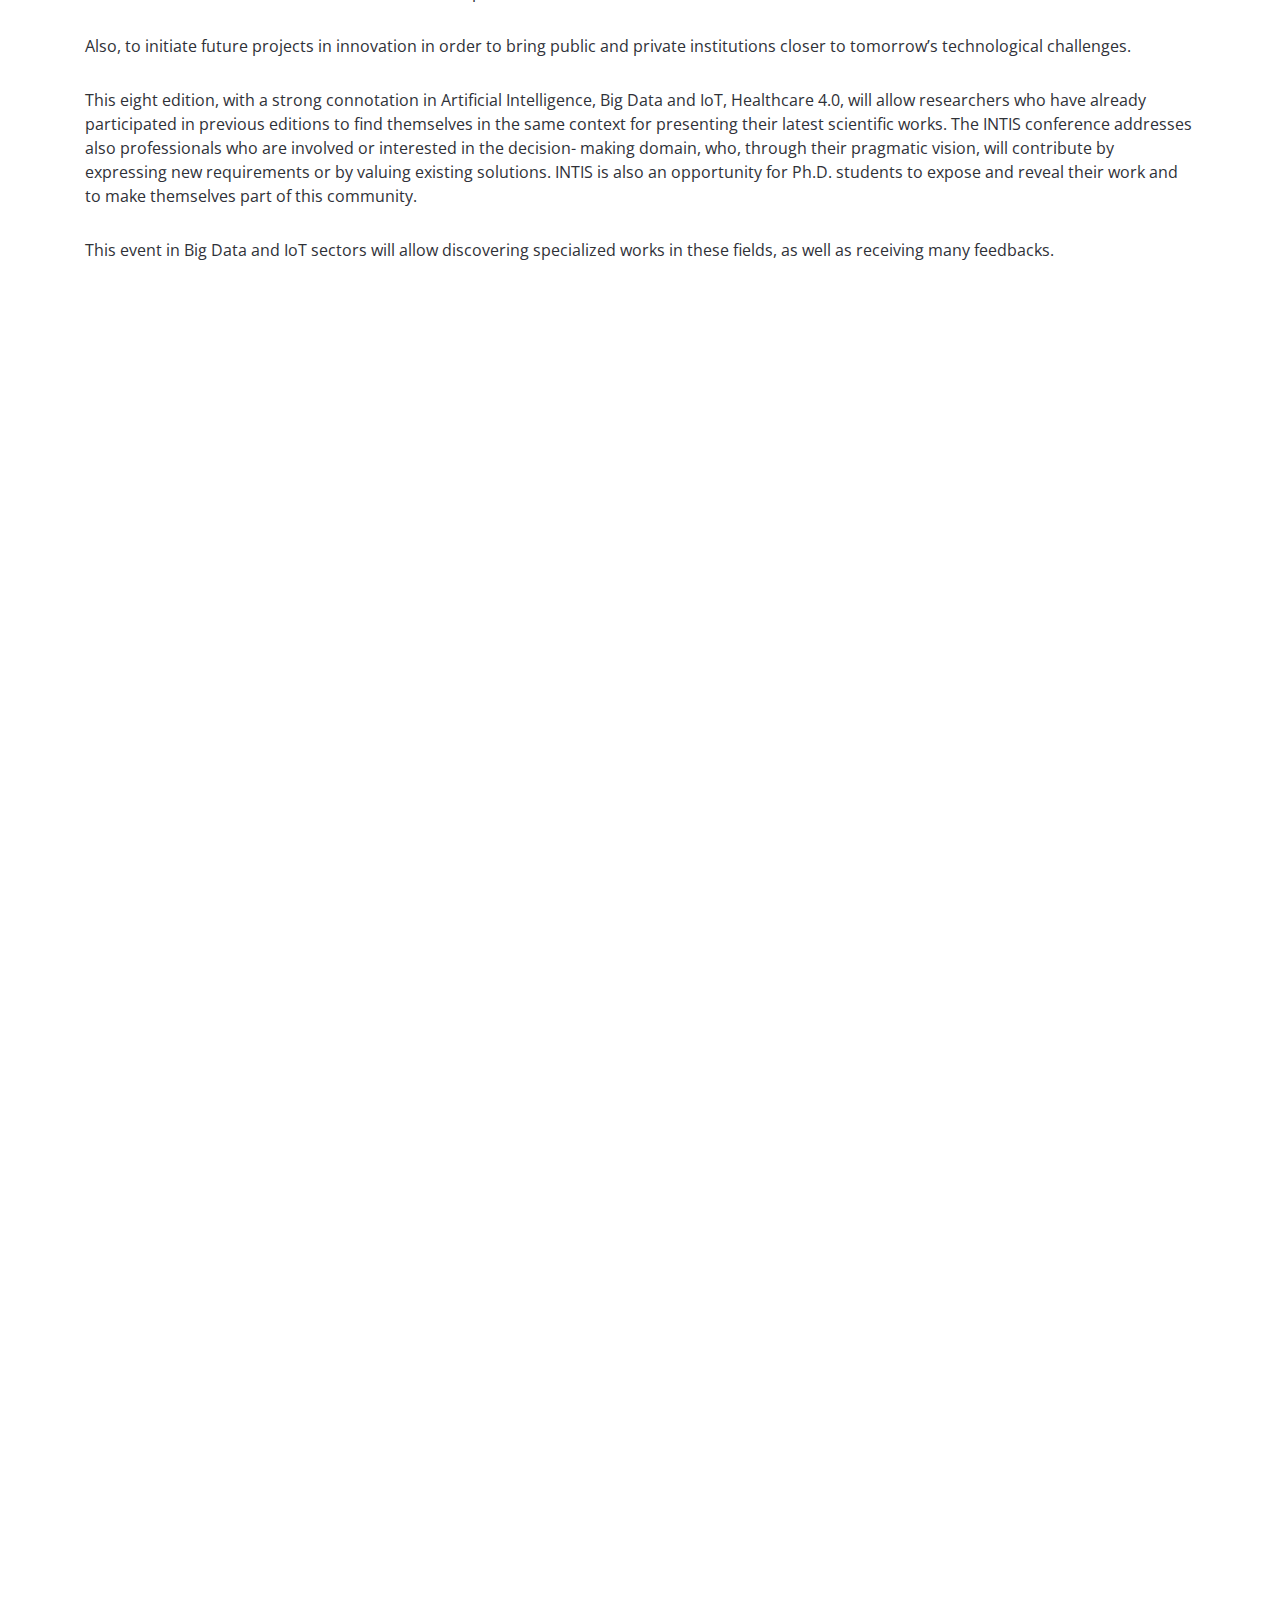
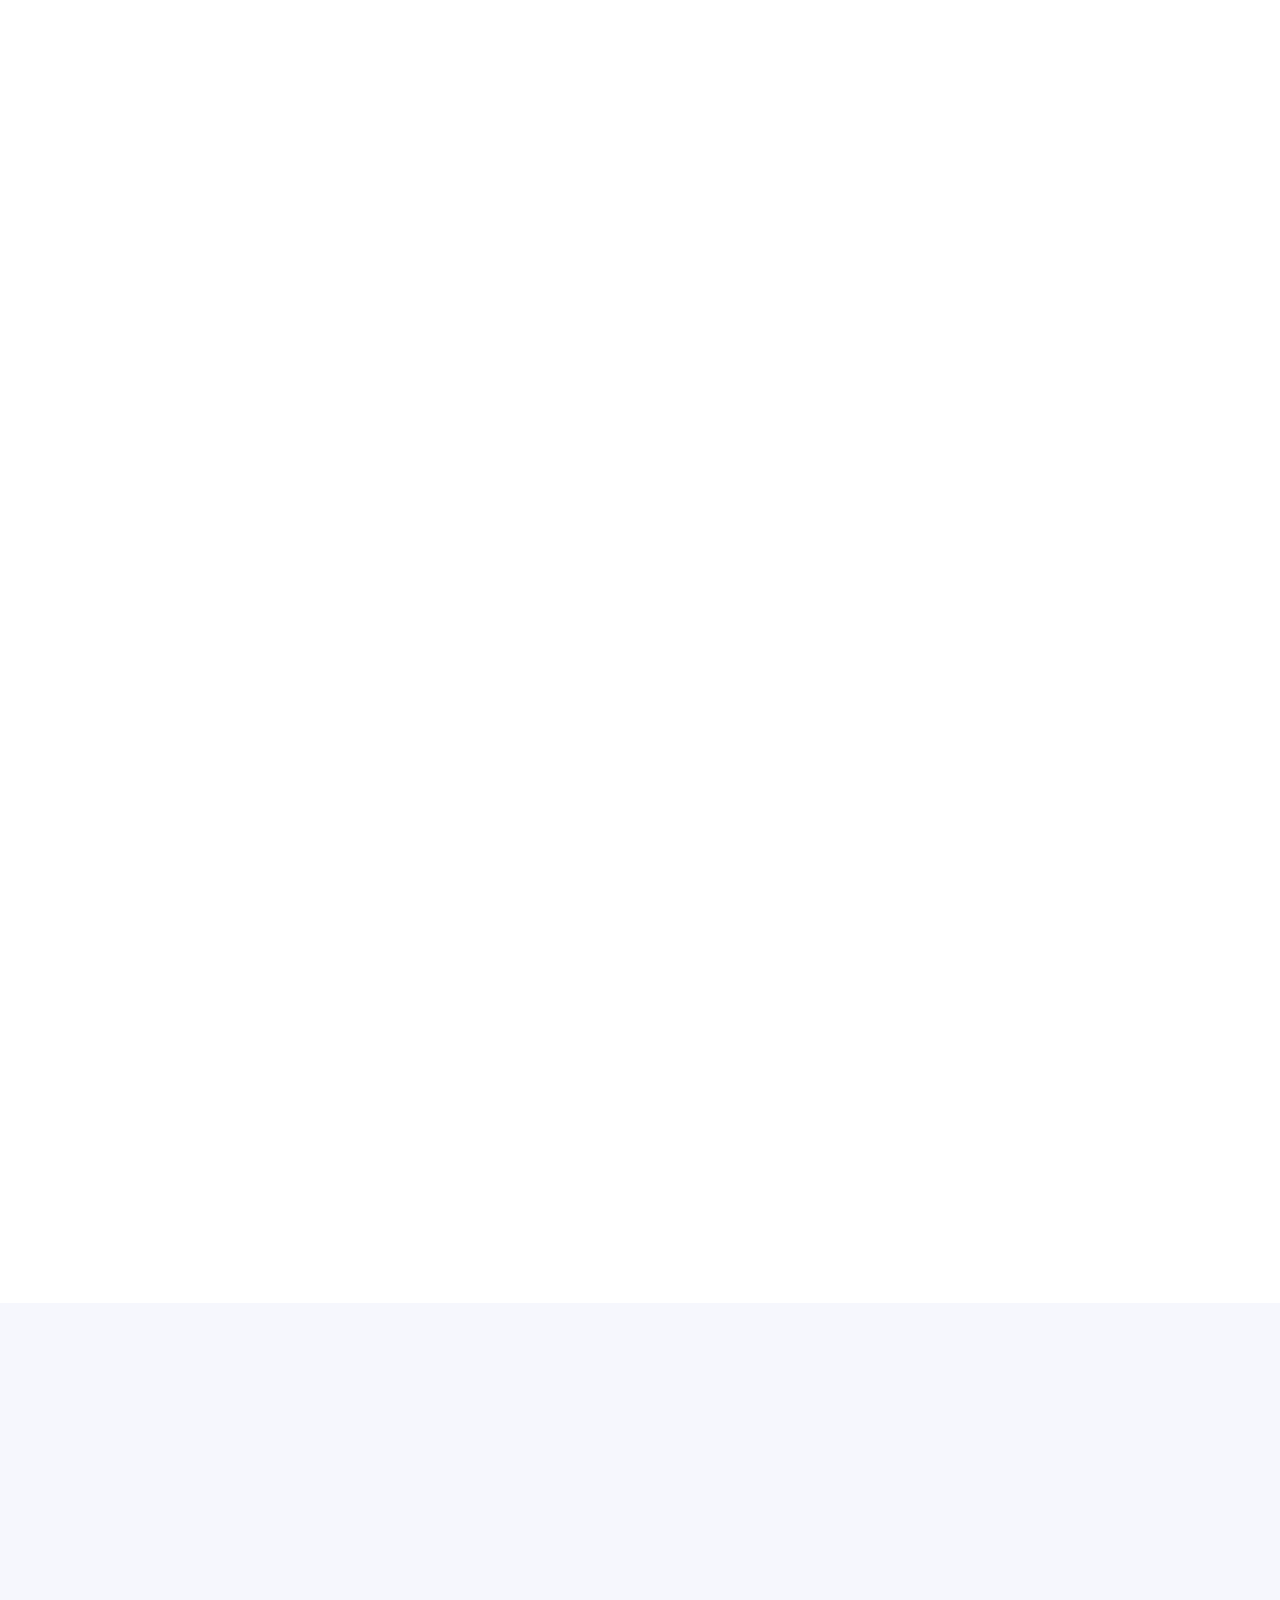
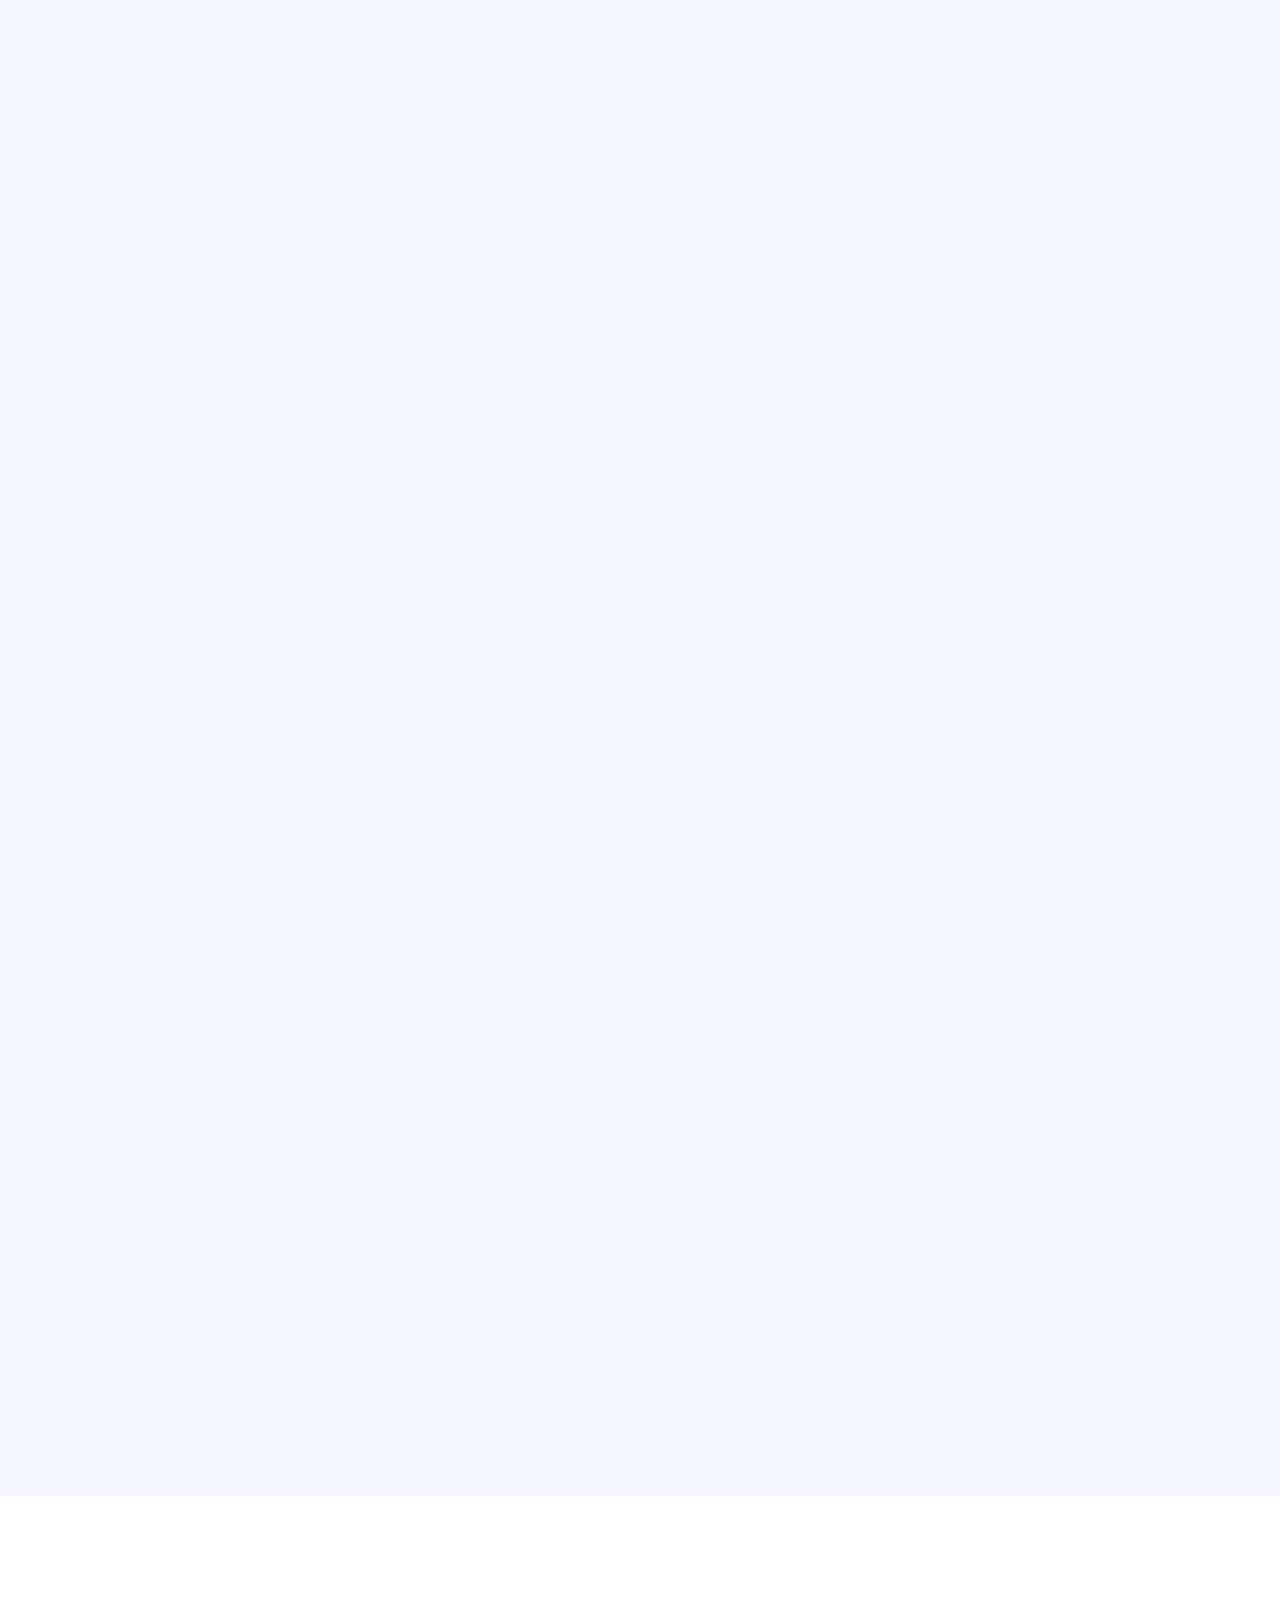
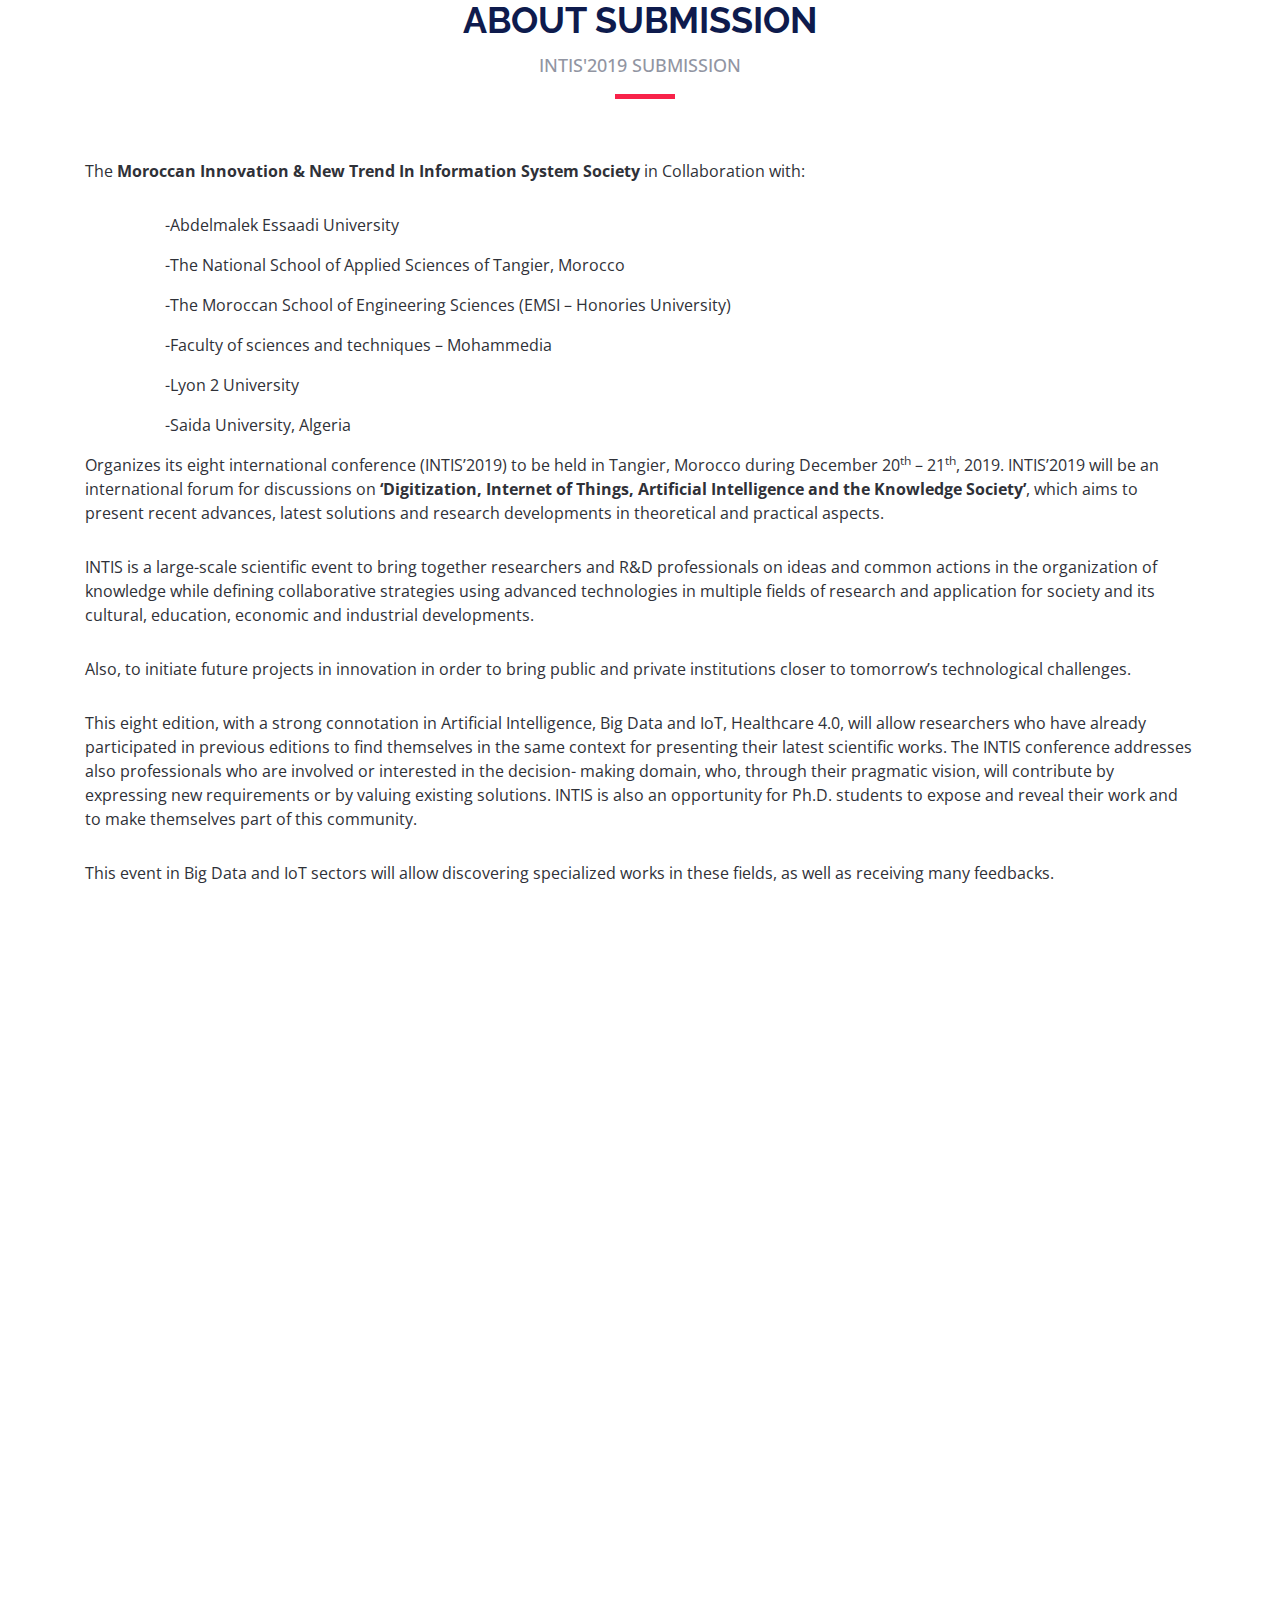
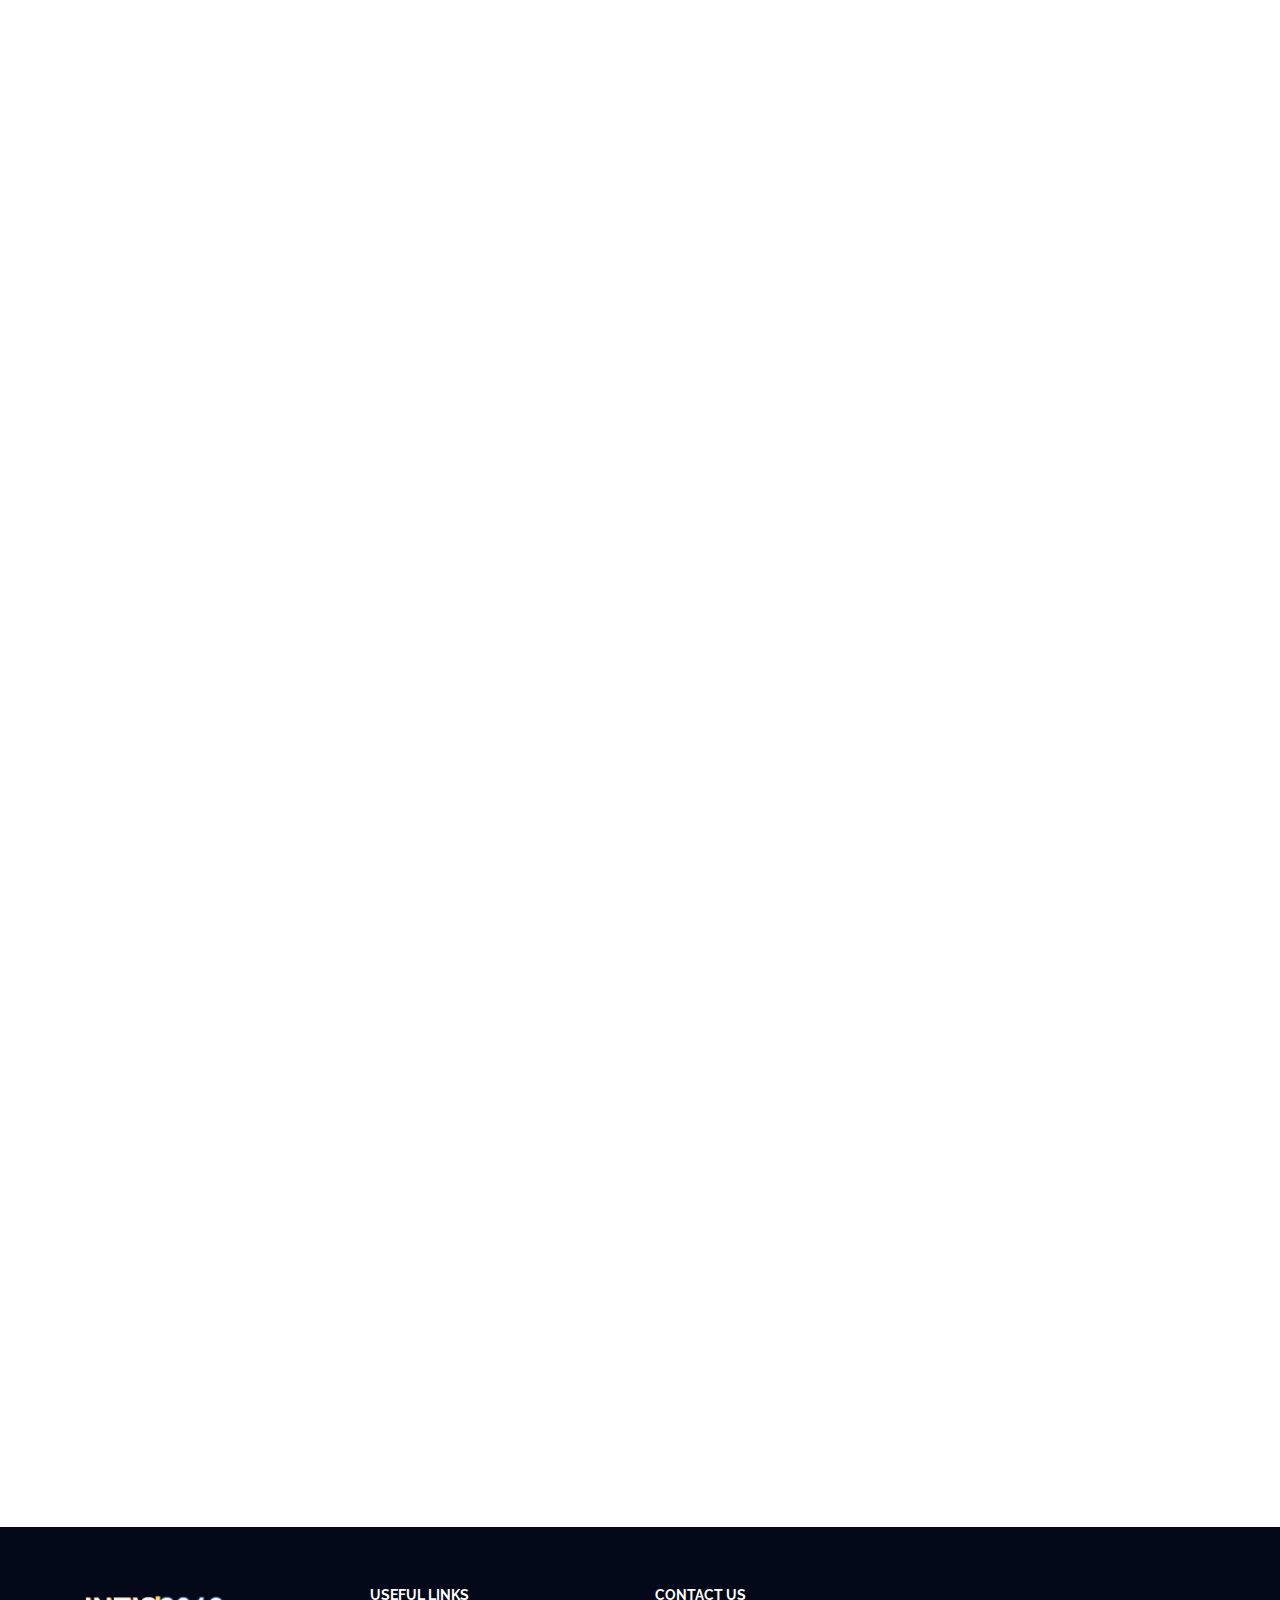
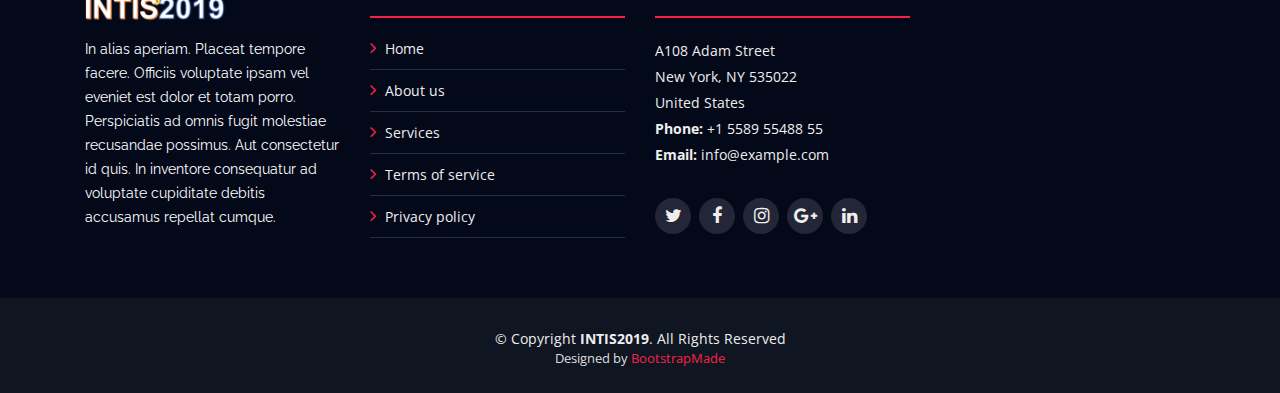
==== commit 05719c2f: "fix home message" ====
--- a/index.html
+++ b/index.html
@@ -73,6 +73,7 @@
             </nav>
             <!-- #nav-menu-container -->
         </div>
+
     </header>
     <!-- #header -->
 
@@ -80,13 +81,15 @@
     Intro Section
   ============================-->
     <div class="home_slider_container">
+        <img class="alignnone wp-image-1975" src="img/Titles/Title2-300x58.png" alt="" width="745" height="144" srcset="img/Titles/Title2-300x58.png 300w, img/Titles/Title2-768x149.png 768w, img/Titles/Title2-1024x198.png 1024w, img/Titles/Title2-1500x290.png 1500w"
+            sizes="(max-width: 745px) 100vw, 745px" />
         <div class="owl-carousel home_slider">
+
             <div id="intro" class="slide" style="background-image:url(img/intro-bg1.jpg)">
                 <div class="intro-container wow fadeIn">
                     <div class="tz_meetup_slider_home_text">
 
-                        <img class="alignnone wp-image-1975" src="img/Titles/Title2-300x58.png" alt="" width="745" height="144" srcset="img/Titles/Title2-300x58.png 300w, img/Titles/Title2-768x149.png 768w, img/Titles/Title2-1024x198.png 1024w, img/Titles/Title2-1500x290.png 1500w"
-                            sizes="(max-width: 745px) 100vw, 745px" />
+
 
                     </div>
                 </div>
@@ -95,8 +98,6 @@
                 <div class="intro-container wow fadeIn">
                     <div class="tz_meetup_slider_home_text">
 
-                        <img class="alignnone wp-image-1975" src="img/Titles/Title2-300x58.png" alt="" width="745" height="144" srcset="img/Titles/Title2-300x58.png 300w, img/Titles/Title2-768x149.png 768w, img/Titles/Title2-1024x198.png 1024w, img/Titles/Title2-1500x290.png 1500w"
-                            sizes="(max-width: 745px) 100vw, 745px" />
 
                     </div>
                 </div>
@@ -105,8 +106,6 @@
                 <div class="intro-container wow fadeIn">
                     <div class="tz_meetup_slider_home_text">
 
-                        <img class="alignnone wp-image-1975" src="img/Titles/Title2-300x58.png" alt="" width="745" height="144" srcset="img/Titles/Title2-300x58.png 300w, img/Titles/Title2-768x149.png 768w, img/Titles/Title2-1024x198.png 1024w, img/Titles/Title2-1500x290.png 1500w"
-                            sizes="(max-width: 745px) 100vw, 745px" />
 
                     </div>
                 </div>
@@ -115,8 +114,6 @@
                 <div class="intro-container wow fadeIn">
                     <div class="tz_meetup_slider_home_text">
 
-                        <img class="alignnone wp-image-1975" src="img/Titles/Title2-300x58.png" alt="" width="745" height="144" srcset="img/Titles/Title2-300x58.png 300w, img/Titles/Title2-768x149.png 768w, img/Titles/Title2-1024x198.png 1024w, img/Titles/Title2-1500x290.png 1500w"
-                            sizes="(max-width: 745px) 100vw, 745px" />
 
                     </div>
                 </div>
@@ -125,9 +122,6 @@
                 <div class="intro-container wow fadeIn">
                     <div class="tz_meetup_slider_home_text">
 
-                        <img class="alignnone wp-image-1975" src="img/Titles/Title2-300x58.png" alt="" width="745" height="144" srcset="img/Titles/Title2-300x58.png 300w, img/Titles/Title2-768x149.png 768w, img/Titles/Title2-1024x198.png 1024w, img/Titles/Title2-1500x290.png 1500w"
-                            sizes="(max-width: 745px) 100vw, 745px" />
-
                     </div>
                 </div>
             </div>
@@ -135,8 +129,7 @@
                 <div class="intro-container wow fadeIn">
                     <div class="tz_meetup_slider_home_text">
 
-                        <img class="alignnone wp-image-1975" src="img/Titles/Title2-300x58.png" alt="" width="745" height="144" srcset="img/Titles/Title2-300x58.png 300w, img/Titles/Title2-768x149.png 768w, img/Titles/Title2-1024x198.png 1024w, img/Titles/Title2-1500x290.png 1500w"
-                            sizes="(max-width: 745px) 100vw, 745px" />
+
 
                     </div>
                 </div>
@@ -1718,4 +1711,4 @@
     <script src="js/main.js"></script>
 </body>
 
-</html>+</html--- a/css/style.css
+++ b/css/style.css
@@ -69,6 +69,15 @@
     background: #fff url("../img/preloader.svg") no-repeat center center;
 }
 
+
+.alignnone{
+    position: fixed;
+    z-index: 999;
+    width: 50%;
+    height: 50%;
+    top : 30%;
+    right : 30%
+}
 
 /* Back to top button */
 
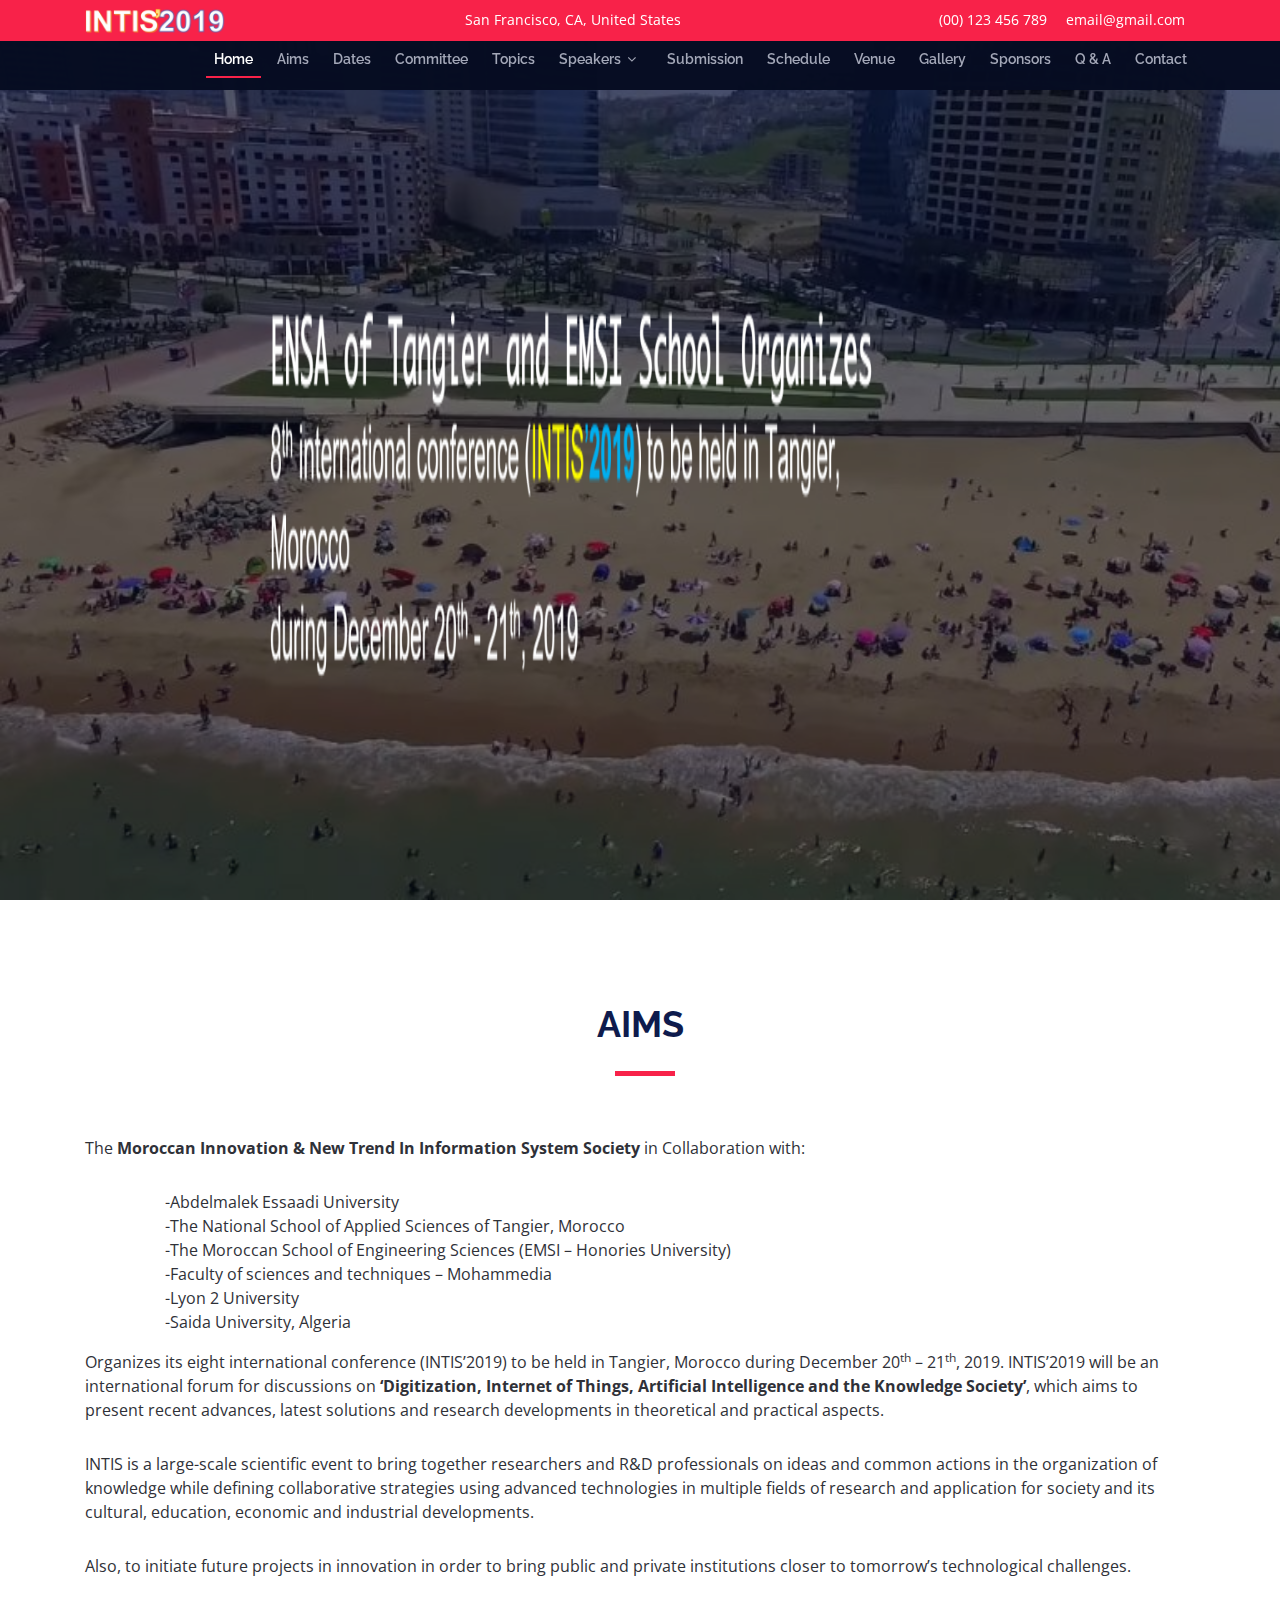
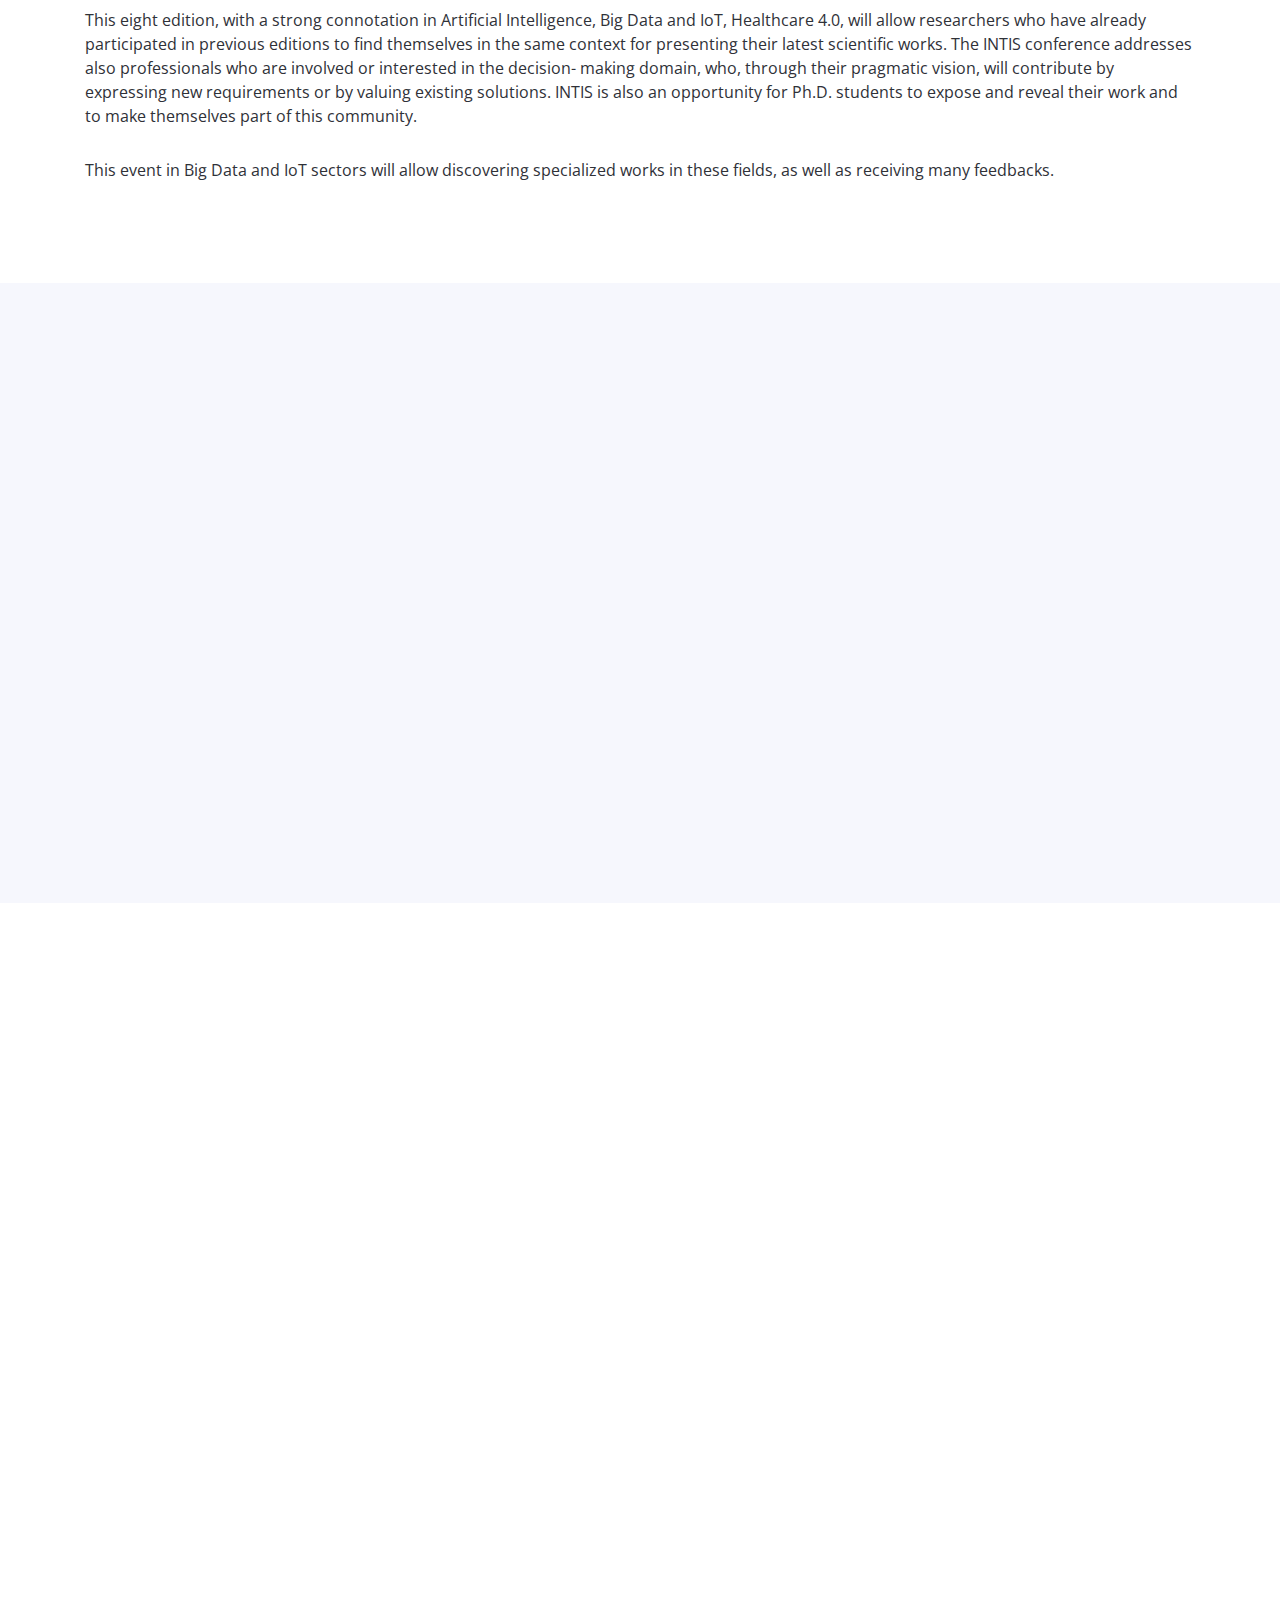
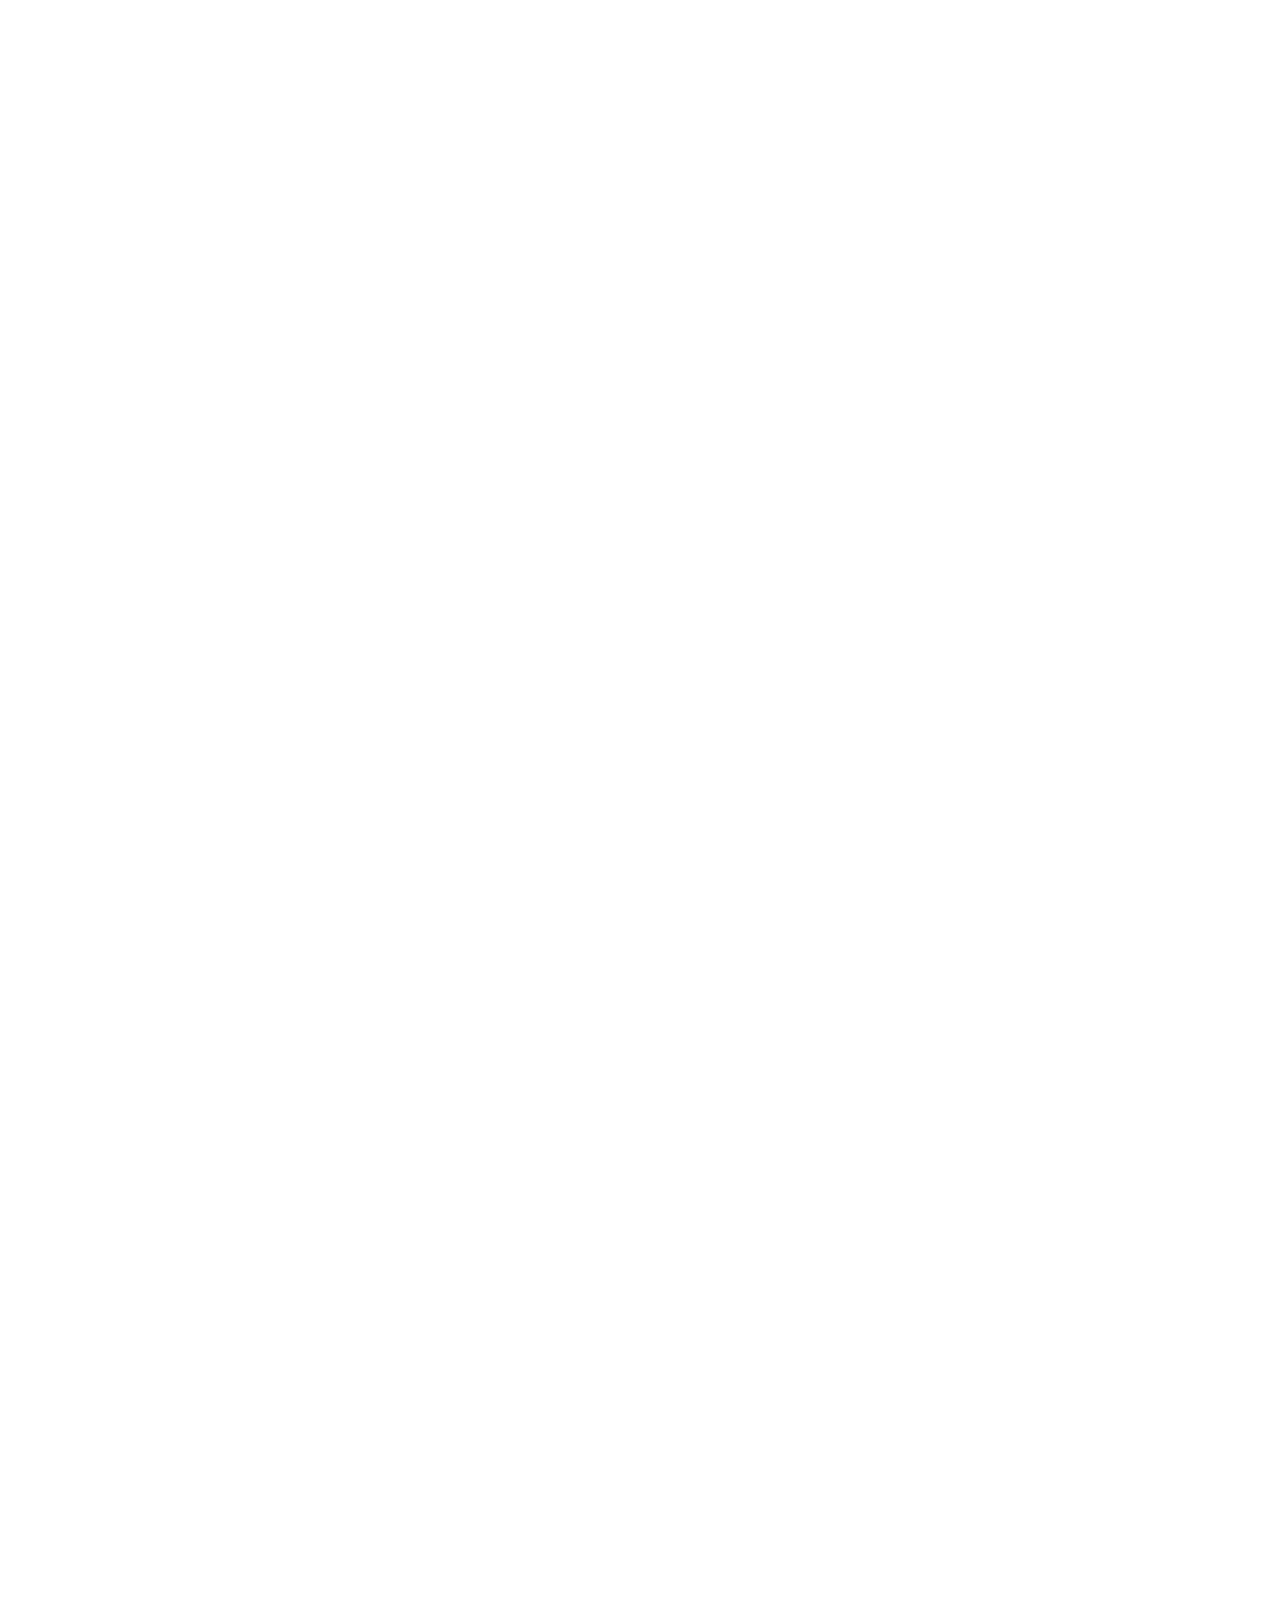
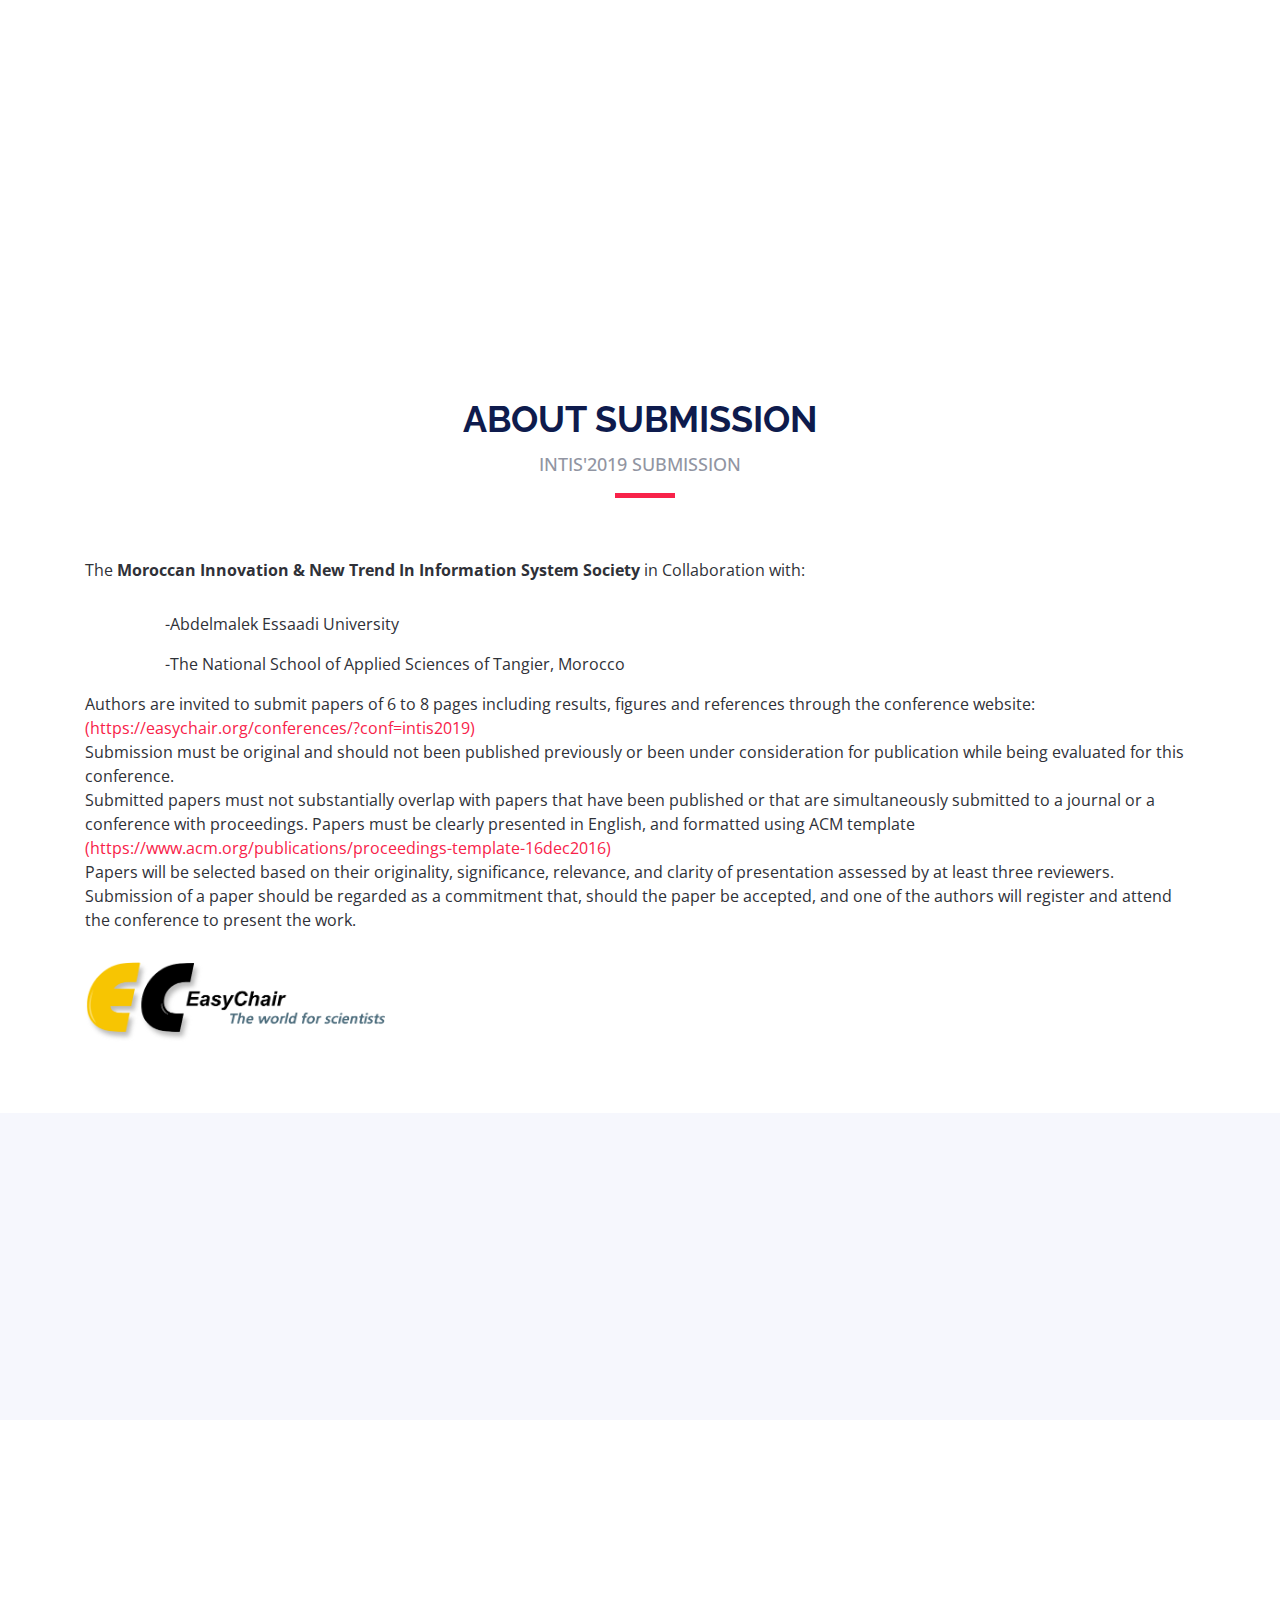
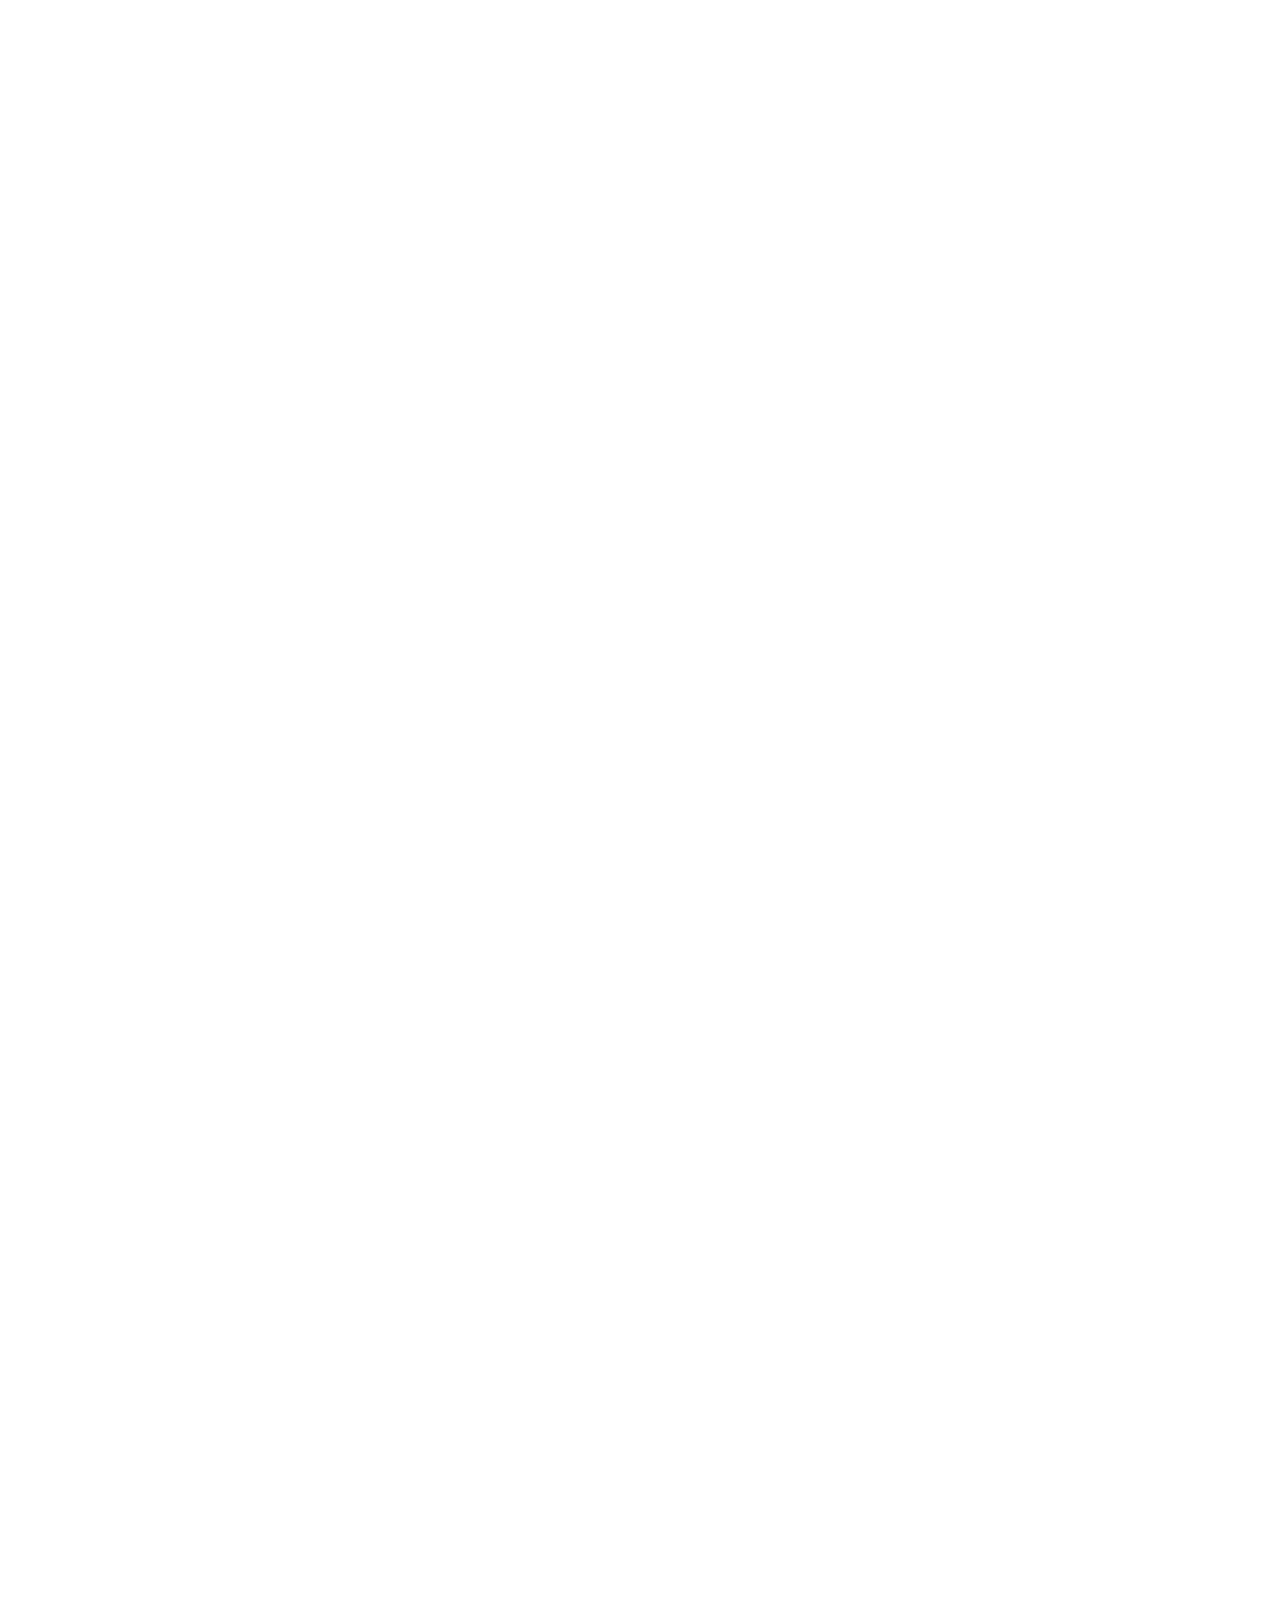
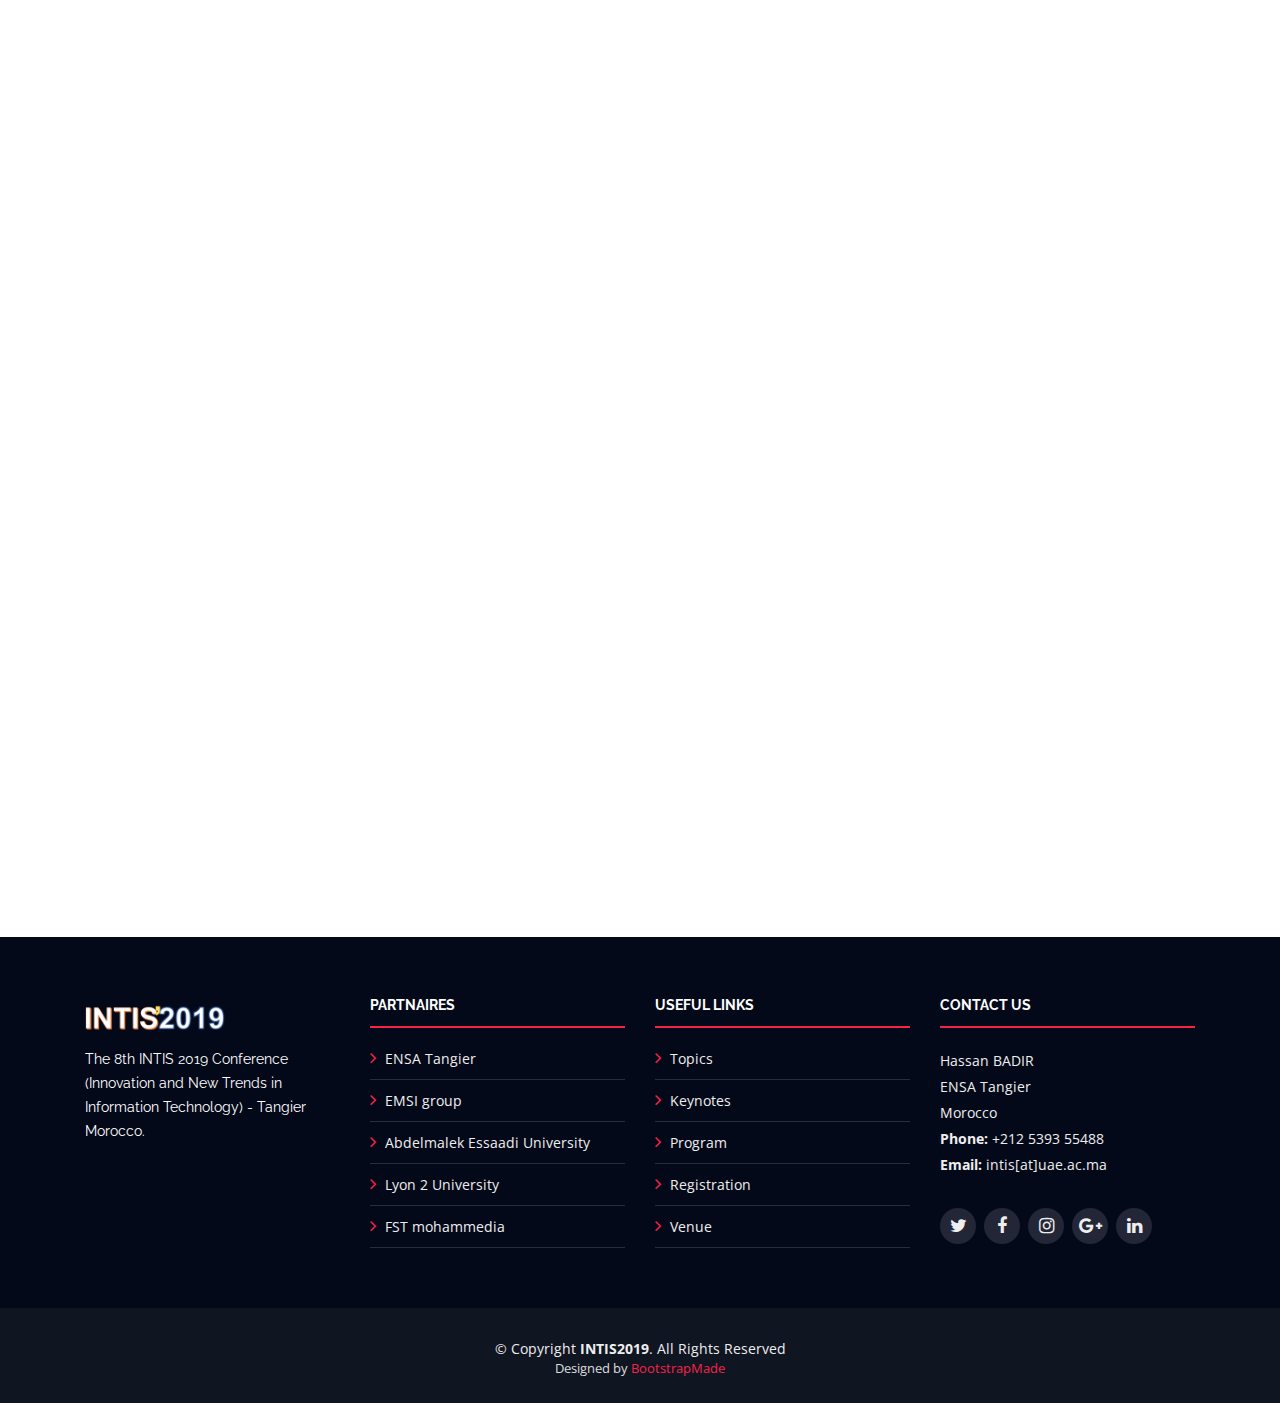
==== commit 4ef05008: "add contact to header" ====
--- a/index.html
+++ b/index.html
@@ -43,30 +43,60 @@
     Header
   ============================-->
     <header id="header">
+            <div class="contact">
+           
+                    <div id="roof" class="hidden-xs">
+                            <div class="container">
+                            <div class="row">
+                                    <div class="col-lg-4">
+                                            <div id="logo" class="pull-left">
+                                                    <a href="#intro" class="scrollto"><img src="img/logo.png" alt="" title=""></a>
+                                                    
+                                                </div>
+                                    </div>
+                              <div class="col-lg-4">
+                                <div class="info-bar-address">
+                                   <i class="icon-location-pin"></i> San Francisco, CA, United States
+                                </div>
+                              </div>
+                              <div class="col-lg-4">
+                                <!-- Quick Contacts Starts -->
+                                <div class="quick-contacts">
+                                    <span><i class="icon-phone"></i> (00) 123 456 789</span>
+                                    <span><i class="icon-envelope"></i><a href="#">email@gmail.com</a></span>
+                                </div>
+                                <!-- Quick Contacts End -->
+                              </div>
+                            </div>
+                        </div>
+                        </div>
+                </div>
         <div class="container">
-
-            <div id="logo" class="pull-left">
-                <!-- Uncomment below if you prefer to use a text logo -->
-                <!-- <h1><a href="#main">C<span>o</span>nf</a></h1>-->
-
-                <a href="#intro" class="scrollto"><img src="img/logo.png" alt="" title=""></a>
-            </div>
-
+        
             <nav id="nav-menu-container">
                 <ul class="nav-menu">
                     <li class="menu-active"><a href="#intro">Home</a></li>
                     <li><a href="#aims">Aims</a></li>
+                    <li><a href="#dates">Dates</a></li>
                     <li><a href="#commite">Committee</a></li>
                     <li><a href="#topics">Topics</a></li>
-                    <li><a href="#speakers">Speakers</a></li>
-                    <li><a href="#schedule">Schedule</a></li>
-                    <li><a href="#dates">Dates</a></li>
+                    <li><a href="#speakers">Speakers</a>
+                            <ul class="nav-menu">
+                                <li><a href="speaker-details1.html">Boualam BENABDELLAH</a></li>
+                                <li><a href="#dates">Ladjel BELLATRECH</a></li>
+                                <li><a href="#commite">Rafiqul Haque</a></li>
+                                <li><a href="#topics">Mounir SOUSSI</a></li>
+                                <li><a href="#speakers">Hicham IRAQI Houssaini</a></li>
+                                     
+                            </ul>
+                    </li>
                     <li><a href="#submission">Submission</a></li>
+                    <li><a href="#schedule">Schedule</a></li>   
                     <li><a href="#venue">Venue</a></li>
                     <!-- <li><a href="#hotels">Hotels</a></li> -->
                     <li><a href="#gallery">Gallery</a></li>
                     <li><a href="#supporters">Sponsors</a></li>
-                    <!-- <li><a href="#faq">Q & A</a></li> -->
+                    <li><a href="#faq">Q & A</a></li>
                     <li><a href="#contact">Contact</a></li>
                     <!-- <li class="buy-tickets"><a href="#buy-tickets">Buy Tickets</a></li> -->
                 </ul>
@@ -81,8 +111,8 @@
     Intro Section
   ============================-->
     <div class="home_slider_container">
-        <img class="alignnone wp-image-1975" src="img/Titles/Title2-300x58.png" alt="" width="745" height="144" srcset="img/Titles/Title2-300x58.png 300w, img/Titles/Title2-768x149.png 768w, img/Titles/Title2-1024x198.png 1024w, img/Titles/Title2-1500x290.png 1500w"
-            sizes="(max-width: 745px) 100vw, 745px" />
+       <img class="alignnone wp-image-1975" src="img/Titles/Title2-300x58.png" alt="" width="945" height="144" srcset="img/Titles/Title2-300x58.png 300w, img/Titles/Title2-768x149.png 768w, img/Titles/Title2-1024x198.png 1024w, img/Titles/Title2-1500x290.png 1500w"
+            sizes="(max-width: 945px) 100vw, 745px" />       
         <div class="owl-carousel home_slider">
 
             <div id="intro" class="slide" style="background-image:url(img/intro-bg1.jpg)">
@@ -157,37 +187,22 @@
                     <div>
                         <p style="text-align: justify;" width="70%,">The<strong> Moroccan Innovation &amp; New Trend In Information System Society</strong> in Collaboration with:</p>
                         <ul>
-                            <li style="list-style-type: none;">
+                            <li style="list-style-type: none;" >
                                 <ul>-Abdelmalek Essaadi University</ul>
-                            </li>
-                        </ul>
-                        <ul>
-                            <li style="list-style-type: none;">
+                            
                                 <ul>-The National School of Applied Sciences of Tangier, Morocco</ul>
-                            </li>
-                        </ul>
-                        <ul>
-                            <li style="list-style-type: none;">
+                            
                                 <ul>-The Moroccan School of Engineering Sciences (EMSI &#8211; Honories University)</ul>
-                            </li>
-                        </ul>
-                        <ul>
-                            <li style="list-style-type: none;">
+                            
                                 <ul>-Faculty of sciences and techniques &#8211; Mohammedia</ul>
-                            </li>
-                        </ul>
-                        <ul>
-                            <li style="list-style-type: none;">
+                            
                                 <ul>-Lyon 2 University</ul>
-                            </li>
-                        </ul>
-                        <ul>
-                            <li style="list-style-type: none;">
+                            
                                 <ul>-Saida University, Algeria</ul>
                             </li>
                         </ul>
 
-                        <p>Organizes its eight international conference (INTIS’2019) to be held in Tangier, Morocco during December 20<sup>th</sup> &#8211; 21<sup>th</sup>, 2019. INTIS’2019 will be an international forum for discussions on <strong>‘</strong><strong>Digitization, Internet of Things, Artificial Intelligence and the Knowledge Society</strong><strong>’</strong>,
+                        <p >Organizes its eight international conference (INTIS’2019) to be held in Tangier, Morocco during December 20<sup>th</sup> &#8211; 21<sup>th</sup>, 2019. INTIS’2019 will be an international forum for discussions on <strong>‘</strong><strong>Digitization, Internet of Things, Artificial Intelligence and the Knowledge Society</strong><strong>’</strong>,
                             which aims to present recent advances, latest solutions and research developments in theoretical and practical aspects.</p>
                         <p>INTIS is a large-scale scientific event to bring together researchers and R&amp;D professionals on ideas and common actions in the organization of knowledge while defining collaborative strategies using advanced technologies in
                             multiple fields of research and application for society and its cultural, education, economic and industrial developments.</p>
@@ -201,6 +216,89 @@
             </div>
             </div>
         </section>
+
+<!-- ====================
+        Importants dates 
+    ============================ -->
+        <section id="dates" class="section-with-bg">
+            <div class="container wow fadeInUp">
+                <div class="section-header">
+                    <h2>Importants dates </h2>
+                    <p>Here is some dates you must remember</p>
+                </div>
+
+                <h3 class="sub-heading">The following important dates and deadlines must be respected:</h3>
+
+                <div class="tab-content row justify-content-center">
+
+                    <div role="tabpanel" class="col-lg-9 tab-pane fade show active" id="day-1">
+
+                        <div class="row schedule-item">
+
+                            <div class="col-md-6">
+                                <h4>Abstract Submission Deadline:
+                                    <!-- <p>Fugit voluptas iusto maiores temporibus autem numquam magnam.</p> -->
+                            </div>
+                            <div class="col-md-5">
+                                <date>August 30, 2019</date>
+                            </div>
+                        </div>
+                        <div class="row schedule-item">
+
+                            <div class="col-md-6">
+                                <h4>Submission Deadline:
+                                </h4>
+                                <!-- <p>Fugit voluptas iusto maiores temporibus autem numquam magnam.</p> -->
+                            </div>
+                            <div class="col-md-5">
+                                <date>September <s>20</s>  30, 2019</date>
+                            </div>
+                        </div>
+                        <div class="row schedule-item">
+
+                            <div class="col-md-6">
+                                <h4>Notification Due:
+                                </h4>
+                                <!-- <p>Fugit voluptas iusto maiores temporibus autem numquam magnam.</p> -->
+                            </div>
+                            <div class="col-md-5">
+                                <date>October 20, 2019</date>
+                            </div>
+                        </div>
+                        <div class="row schedule-item">
+
+                            <div class="col-md-6">
+                                <h4>Final Version Due:
+                                </h4>
+                                <!-- <p>Fugit voluptas iusto maiores temporibus autem numquam magnam.</p> -->
+                            </div>
+                            <div class="col-md-5">
+                                <date>October 30, 2019</date>
+                            </div>
+                        </div>
+                        <div class="row schedule-item">
+
+                            <div class="col-md-6">
+                                <h4>Registration:
+                                </h4>
+                                <!-- <p>Fugit voluptas iusto maiores temporibus autem numquam magnam.</p> -->
+                            </div>
+                            <div class="col-md-5">
+                                <date>November 20, 2019</date>
+                            </div>
+                        </div>
+
+
+                    </div>
+
+
+                </div>
+
+            </div>
+
+        </section>
+
+
 
         <!--==========================
       Commite Section
@@ -220,10 +318,10 @@
                                     <div class="col">
                                         <div class="tabs  flex-row align-items-center justify-content-start flex-wrap">
                                             <div class="tab1 active">General Chairs</div>
-                                            <div class="tab1">Honoraty Guests</div>
+                                            <div class="tab1">Honorary Guests</div>
                                             <div class="tab1">Steering Committee</div>
+                                            <div class="tab1">Program Committee Chairs</div>
                                             <div class="tab1">Local Organizing Committee</div>
-                                            <div class="tab1">Program Committee Chairs</div>
                                             <div class="tab1">Publicity and Communication Chairs</div>
                                             <div class="tab1">Posters and Demo Chairs</div>
                                         </div>
@@ -268,87 +366,106 @@
                                             </div>
                                             <div class="tab_panel1">
                                                 <div class="row">
-                                                    <div class="col">
+                                                     
                                                         <div class="tab_panel_content">
                                                             <div class="tab_title">
-                                                                <h3>04. Online Stategy</h3>
+                                                                <h3>Steering Committee</h3>
                                                             </div>
                                                             <div class="tab_text">
-                                                                <p>Lorem ipsum dolor sit amet, consectetur adipiscing elit, sed do eiusmod tempor incididunt ut labore et dolore magna aliqua. Quis ipsum suspendisse ultrices gravida. Risus commodo viverra
-                                                                    maecenas accumsan lacus vel facilisis. Etiam pretium, nibh vitae varius ultricies, tellus diam gravida elit, vel rhoncus eros eros sit amet ipsum. Cras cursus pellentesque tortor, vitae
-                                                                    efficitur nisi laoreet in. Suspendisse libero erat, aliquet eu maximus ac, dignissim vitae ex. Nam vel euismod risus, tempor venenatis nunc.</p>
+                                                                <ul>
+                                                                <li>Pr. Mohammed ERRAMI, President of Abdelmalek Essaadi University </li>
+                                                                <li>Mr. Kamal DAISSAOUI, President de EMSI Maroc</li>
+                                                                <li>Pr. Ahmed HAMMOUCH, Director of SRI</li>
+                                                                <li>Pr. Ahmed MOUSSA, Director of ENSA Tangier</li>
+                                                            </ul>
                                                             </div>
-                                                            <div class="tab_link"><a href="#">Read More</a></div>
+                                                            
                                                         </div>
-                                                    </div>
+                                                     
                                                 </div>
                                             </div>
                                             <div class="tab_panel1">
                                                 <div class="row">
-                                                    <div class="col">
+                                                     
                                                         <div class="tab_panel_content">
                                                             <div class="tab_title">
-                                                                <h3>05. Stories</h3>
+                                                                <h3>Program Committee Chairs</h3>
                                                             </div>
                                                             <div class="tab_text">
-                                                                <p>Lorem ipsum dolor sit amet, consectetur adipiscing elit, sed do eiusmod tempor incididunt ut labore et dolore magna aliqua. Quis ipsum suspendisse ultrices gravida. Risus commodo viverra
-                                                                    maecenas accumsan lacus vel facilisis. Etiam pretium, nibh vitae varius ultricies, tellus diam gravida elit, vel rhoncus eros eros sit amet ipsum. Cras cursus pellentesque tortor, vitae
-                                                                    efficitur nisi laoreet in. Suspendisse libero erat, aliquet eu maximus ac, dignissim vitae ex. Nam vel euismod risus, tempor venenatis nunc.</p>
+                                                                <ul>
+                                                                <li>BADIR Hassan, Abdelmalek Essaadi University, Tangier Morocco </li>
+                                                                <li>OUKASEL M. Aris, University of Illinois at Chicago, USA</li>
+                                                                <li>BOULMAKOUL Azedine, FSTM Mohammedia – Morocco</li>
+                                                                <li>BOUDIA M. Amine , University of Saida -Dr Moulay Tahar-, Algeria</li>
+
+                                                            </ul>
                                                             </div>
-                                                            <div class="tab_link"><a href="#">Read More</a></div>
+                                                            
                                                         </div>
-                                                    </div>
+                                                     
                                                 </div>
                                             </div>
                                             <div class="tab_panel1">
                                                 <div class="row">
-                                                    <div class="col">
+                                                     
                                                         <div class="tab_panel_content">
                                                             <div class="tab_title">
-                                                                <h3>06. Special Guest</h3>
+                                                                <h3>Local Organizing Committee</h3>
                                                             </div>
                                                             <div class="tab_text">
-                                                                <p>Lorem ipsum dolor sit amet, consectetur adipiscing elit, sed do eiusmod tempor incididunt ut labore et dolore magna aliqua. Quis ipsum suspendisse ultrices gravida. Risus commodo viverra
-                                                                    maecenas accumsan lacus vel facilisis. Etiam pretium, nibh vitae varius ultricies, tellus diam gravida elit, vel rhoncus eros eros sit amet ipsum. Cras cursus pellentesque tortor, vitae
-                                                                    efficitur nisi laoreet in. Suspendisse libero erat, aliquet eu maximus ac, dignissim vitae ex. Nam vel euismod risus, tempor venenatis nunc.</p>
+                                                                <ul>
+                                                                <li>Rachida FISSOUNE, ENSA Tangier – Abdelmalek Essaadi University, Morocco </li>
+                                                                <li>IBN AL AHRACH Sara, (IDS Team) Faculty of Medicine Tangier- Morocco</li>
+                                                                <li>SBIHI Abderrahmane, IDS Team, Tangier – Morocco</li>
+                                                                <li>LAAZIZ Yassine, ENSA Tangier – Abdelmalek Essaadi University, Morocco  </li>
+                                                                <li>CHABOUN Asaad, ENSA Tangier – Abdelmalek Essaadi University, Morocco</li>
+                                                                <li>ACHKARI BADOURI Mohammed, FP Larache – Morocco </li>
+                                                                <li>CHAOUI Kenza, IDS Team, Tangier – Morocco</li>
+                                                                <li>BENSBIH Said, Hassan II University of Casablanca, Morocco</li>
+                                                                
+                                                            </ul>
                                                             </div>
-                                                            <div class="tab_link"><a href="#">Read More</a></div>
+                                                           
                                                         </div>
-                                                    </div>
+                                                     
                                                 </div>
                                             </div>
                                             <div class="tab_panel1">
                                                 <div class="row">
-                                                    <div class="col">
+                                                     
                                                         <div class="tab_panel_content">
                                                             <div class="tab_title">
-                                                                <h3>06. Special Guest</h3>
+                                                                <h3>Publicity and Communication Chairs</h3>
                                                             </div>
                                                             <div class="tab_text">
-                                                                <p>Lorem ipsum dolor sit amet, consectetur adipiscing elit, sed do eiusmod tempor incididunt ut labore et dolore magna aliqua. Quis ipsum suspendisse ultrices gravida. Risus commodo viverra
-                                                                    maecenas accumsan lacus vel facilisis. Etiam pretium, nibh vitae varius ultricies, tellus diam gravida elit, vel rhoncus eros eros sit amet ipsum. Cras cursus pellentesque tortor, vitae
-                                                                    efficitur nisi laoreet in. Suspendisse libero erat, aliquet eu maximus ac, dignissim vitae ex. Nam vel euismod risus, tempor venenatis nunc.</p>
+                                                                <ul>
+                                                                <li>TBC </li>
+                                                                <li>TBC</li>
+                                                                
+                                                            </ul>
                                                             </div>
-                                                            <div class="tab_link"><a href="#">Read More</a></div>
+                                                           
                                                         </div>
-                                                    </div>
+                                                     
                                                 </div>
                                             </div>
                                             <div class="tab_panel1">
                                                 <div class="row">
-                                                    <div class="col">
+                                                     
                                                         <div class="tab_panel_content">
                                                             <div class="tab_title">
-                                                                <h3>06. Special Guest</h3>
+                                                                <h3>Posters and Demo Chairs</h3>
                                                             </div>
                                                             <div class="tab_text">
-                                                                <p>Lorem ipsum dolor sit amet, consectetur adipiscing elit, sed do eiusmod tempor incididunt ut labore et dolore magna aliqua. Quis ipsum suspendisse ultrices gravida. Risus commodo viverra
-                                                                    maecenas accumsan lacus vel facilisis. Etiam pretium, nibh vitae varius ultricies, tellus diam gravida elit, vel rhoncus eros eros sit amet ipsum. Cras cursus pellentesque tortor, vitae
-                                                                    efficitur nisi laoreet in. Suspendisse libero erat, aliquet eu maximus ac, dignissim vitae ex. Nam vel euismod risus, tempor venenatis nunc.</p>
+                                                                <ul>
+                                                                <li>Pr. Mohammed ERRAMI, President of Abdelmalek Essaadi University </li>
+                                                                <li>Mr. Kamal DAISSAOUI, President de EMSI Maroc</li>
+                                                                
+                                                            </ul>
                                                             </div>
-                                                            <div class="tab_link"><a href="#">Read More</a></div>
+                                                            
                                                         </div>
-                                                    </div>
+                                                     
                                                 </div>
                                             </div>
                                         </div>
@@ -362,7 +479,7 @@
             </div>
         </section>
 
-        <!--==========================
+         <!--==========================
       Topics Section
     ============================-->
         <section id="topics" class="wow fadeInUp">
@@ -385,7 +502,7 @@
                                     <div class="tab ">Track 4</div>
                                     <div class="tab ">Track 5</div>
                                     <div class="tab ">Track 6</div>
-                                    <div class="tab ">Track 7</div>¨
+                                    <div class="tab ">Track 7</div>
                                     <div class="tab ">Track 8</div>
                                     <div class="tab ">Track 9</div>
                                     <div class="tab ">Track 10</div>
@@ -394,19 +511,18 @@
                             <div class="tab_panels">
                                 <div class="tab_panel active">
                                     <div class="row">
-                                        <div class="col-lg-12">
+                                         
                                             <div class="tab_panel_content">
                                                 <div class="tab_title">
                                                     <h3>Topics and Tracks</h3>
                                                 </div>
-                                                <div class="container">
-                                                    <p>Faithful to its spirit of openness, INTIS conference remains attentive to the developments in the Information Technology field. Thus, it is still adopting several innovations in its presentation and
-                                                        in its model of knowledge dissemination.</br>
-                                                        This 8th edition will be organized around different tracks to promote applications on Big Data and IoT, and further to involve professionals. INTIS 2019 will cover nine tracks:.
+                                                <div class="tab_text">
+                                                    <p style="text-align: justify;" width="70%,"> Faithful to its spirit of openness, INTIS conference remains attentive to the developments in the Information Technology field. Thus, it is still adopting several innovations in its presentation and in its model of knowledge dissemination.</br>
+                                                    This 8th edition will be organized around different tracks to promote applications on Big Data and IoT, and further to involve professionals. INTIS 2019 will cover nine tracks:.
 
                                                         <div class="tab_text">
                                                             <ul>
-
+                                                                
                                                                 <li>Track 1 : Artificial Intelligence & Machine Learning</li>
                                                                 <li>Track 2 : The Internet of Things: components challenges and opportunities</li>
                                                                 <li>Track 3 : Medical Science and Technology: towards Healthcare 4.0</li>
@@ -419,293 +535,880 @@
                                                                 <li>Track 10 : Smart Learning Environment</li>
                                                             </ul>
                                                         </div>
-                                                    </p>
-                                                </div>
-
+                                                </p>
+                                                </div>
+                                                
                                             </div>
-                                        </div>
-                                    </div>
-                                </div>
-                                <div class="tab_panel ">
+                                         
+                                        <div class="col-lg-5 tab_col">
+                                            <!-- <div class="tab_panel_image"><img src="images/tabs.jpg" alt=""></div> -->
+                                        </div>
+                                    </div>
+                                </div>
+                                <div class="tab_panel">
                                     <div class="row">
-                                        <div class="col-lg-6">
+                                        <div class="col-lg-4">
                                             <div class="tab_panel_content">
                                                 <div class="tab_title">
-                                                    <h3>
-                                                        Responsibles</h3>
+                                                    <h3><font color=Red>Artificial Intelligence & Machine Learning</font></h3>
                                                 </div>
                                                 <div class="tab_text">
-                                                    <p>Lorem ipsum dolor sit amet, consectetur adipiscing elit, sed do eiusmod tempor incididunt ut labore et dolore magna aliqua. Quis ipsum suspendisse ultrices gravida. Risus commodo viverra maecenas accumsan
-                                                        lacus vel facilisis. Etiam pretium, nibh vitae varius ultricies, tellus diam gravida elit, vel rhoncus eros eros sit amet ipsum. Cras cursus pellentesque tortor, vitae efficitur nisi laoreet in.
-                                                        Suspendisse libero erat, aliquet eu maximus ac, dignissim vitae ex. Nam vel euismod risus, tempor venenatis nunc.</p>
-                                                </div>
+                                                    <p>Papers and contributions are encouraged for any work relating to Artificial Intelligence. Topics of interest may include (but are in no way limited to):
+                                                        </p>
+                                                        <div class="tab_title">
+                                                        <h5><font color=Blue>Chairs</font></h5>
+                                                        </div>
+                                                        <h6>
+                                                        - Abdelmalek AMINE, GeCode Laboratory, University of Saida -Dr Moulay Tahar-, Algeria</br>
+                                                        - Valentina Emilia BALAS, University of Arad – Aurel Vlaicu – , Roumania</br>
+                                                        - Mohamed Amine BOUDIA, GeCode Laboratory, University of Saida -Dr Moulay Tahar-, Algeria</br>
+                                                        </h6>
+
+                                                </div>
+                                                
                                             </div>
                                         </div>
+
+                                <div class="col-lg-3">
+                                    <div class="tab_panel_content">
+                                        <div class="tab_title">
+                                           
+                                            <h5><font color=Blue>Topics</font></h5>
+                                                </div>
+                                                <div class="tab_text">
+                                                        <h6>                                                            
+                                                    - Bayesian Models and Methods</br>
+                                                    – Case-Based Reasoning and Learning</br>
+                                                    – Classification and Model Estimation</br>
+                                                    – Statistical and Evolutionary Learning</br>
+                                                    – Support Vector Machines</br>
+                                                    – Text, Video and, Image Mining</br>
+                                                    – Machine Learning in AI</br>
+                                                    – Fast Learning Methods</br>
+                                                    – Deep Learning</br>
+                                                    – Data Analytics in Cloud</br>
+                                                    </h6>
+                                                </div>
+                                                    
+                                                        
+                                    </div>
+                                                
+                                    
+                                </div>
+                                <div class="col-lg-5">
+                                    <div class="tab_panel_content">
+                                        <div class="tab_title">
+                                           
+                                            <h5><font color=Blue>Program Committee</font></h5>
+                                                </div>
+                                                <div class="tab_text">      
+                                                    <h6>                 
+                                                    - Yamine AIT AMEUR, IRIT/INPT-ENSEEIHT, France</br>
+                                                    – Ghalem BELALEM – University of Oran1, Algeria</br>
+                                                    – Zakaria BENDAOUD, University of Saïda, Algeria</br>
+                                                    – Salim CHIKHI – University of Constantine2, Algeria</br>
+                                                    – Gazi Erkan Bostanci, Ankara University, Turkey</br
+                                                    - Baghdad ATMANI – University of Oran1, Algeria</br>
+                                                    – Larbi SEKHRI – Université of Oran1, Algeria</br>
+                                                    – Vikash Yadav, ABES Engineering College, Ghaziabad, India</br>
+                                                    – Sebastián Ventura Soto, University of Cordoba, Spain</br>
+                                                    – Ruhaidah Samsudin, Universiti Teknologi, Malaysia</br>      
+                                                    - Mebarka YAHLALI, University of Saïda, Algeria</br>
+                                                    – Yahia SLIMANI, University of Manouba, Tunisia</br>
+                                                    – Ramona Lile, «Aurel Vlaicu» University of Arad, Romania</br>
+                                                    – Tsung-Chih Lin, Feng Chia University, Taichung, Taiwan</br>
+                                                    – Otmane AIT MOHAMED, Concordia University, Canada</br>
+                                                    – Maria Cecilia  Enverga University Foundation, Philippines</br>
+                                                    – J E. M. Fernandes, Polytechnic of Bragança, Portugal</br>
+                                                    – Alexander Gelbukh Instituto Politécnico Nacional, Mexico</br>
+                                                    – Damien Hanyurwimfura, University of Rwanda</br>
+                                                    – Alessio Ishizaka, university of Portsmouth, UK</br>
+                                                   </h6> 
+                                                </div>
+                                                
+                                        </div>
+                                </div>
+
+
                                         <div class="col-lg-6 tab_col">
-                                            <div class="tab_title">
-                                                <h3>Topics</h3>
-                                            </div>
-                                            <div class="tab_text">
-                                                <p>Lorem ipsum dolor sit amet, consectetur adipiscing elit, sed do eiusmod tempor incididunt ut labore et dolore magna aliqua. Quis ipsum suspendisse ultrices gravida. Risus commodo viverra maecenas accumsan
-                                                    lacus vel facilisis. Etiam pretium, nibh vitae varius ultricies, tellus diam gravida elit, vel rhoncus eros eros sit amet ipsum. Cras cursus pellentesque tortor, vitae efficitur nisi laoreet in. Suspendisse
-                                                    libero erat, aliquet eu maximus ac, dignissim vitae ex. Nam vel euismod risus, tempor venenatis nunc.</p>
-                                            </div>
                                             <!-- <div class="tab_panel_image"><img src="images/tabs.jpg" alt=""></div> -->
                                         </div>
                                     </div>
                                 </div>
-                                <div class="tab_panel ">
+
+
+                                
+                                <div class="tab_panel">
                                     <div class="row">
-                                        <div class="col-lg-6">
+                                        <div class="col-lg-4">
                                             <div class="tab_panel_content">
                                                 <div class="tab_title">
-                                                    <h3>
-                                                        Responsibles</h3>
+                                                    <h3><font color=Red>The Internet of Things: components challenges and opportunities
+</font></h3>
                                                 </div>
                                                 <div class="tab_text">
-                                                    <p>Lorem ipsum dolor sit amet, consectetur adipiscing elit, sed do eiusmod tempor incididunt ut labore et dolore magna aliqua. Quis ipsum suspendisse ultrices gravida. Risus commodo viverra maecenas accumsan
-                                                        lacus vel facilisis. Etiam pretium, nibh vitae varius ultricies, tellus diam gravida elit, vel rhoncus eros eros sit amet ipsum. Cras cursus pellentesque tortor, vitae efficitur nisi laoreet in.
-                                                        Suspendisse libero erat, aliquet eu maximus ac, dignissim vitae ex. Nam vel euismod risus, tempor venenatis nunc.</p>
-                                                </div>
+                                                    <p>Papers and contributions are encouraged for any work relating to Internet of Things. Topics of interest may include (but are in no way limited to):
+                                                        </p>
+                                                        <div class="tab_title">
+                                                        <h5><font color=Blue>Chairs</font></h5>
+                                                        </div>
+                                                        <h6>
+                                                        - Mohamed TABAA: EMSI Casablanca Morocco</br>
+                                                        - Safa Saadaoui, LPRI EMSI Casablanca, Morocco</br>
+                                                          
+                                                        </h6>
+
+                                                </div>
+                                                
                                             </div>
                                         </div>
+
+                                <div class="col-lg-3">
+                                    <div class="tab_panel_content">
+                                        <div class="tab_title">
+                                           
+                                            <h5><font color=Blue>Topics</font></h5>
+                                                </div>
+                                                <div class="tab_text">
+                                                        <h6>                                                            
+                                                    - Object Accessand networking technology</br>
+                                                    – challenges of deployments of industry 4.0</br>
+                                                    – Low-cost platforms for IoT</br>
+                                                    – Hardware implementation for 5G</br>
+                                                    – Smart antenna</br>
+                                                    – Hardware co-design for baseband communications</br>
+                                                    – Web-based discovery</br>
+                                                    – Seamless human-to-object and object-to-object interactions</br>
+                                                    </h6>
+                                                </div>
+                                                    
+                                                        
+                                    </div>
+                                                
+                                    
+                                </div>
+                                <div class="col-lg-5">
+                                    <div class="tab_panel_content">
+                                        <div class="tab_title">
+                                           
+                                            <h5><font color=Blue>Program Committee</font></h5>
+                                                </div>
+                                                <div class="tab_text">      
+                                                    <h6>                 
+                                                    - Abbas Dandache, UL France</br>
+                                                    – Mohamed Youssefi, ENSETM Morocco</br>
+                                                    – Emmanuel Simeu, UG France</br>
+                                                    – Aziz Oukaira, UQO, Canada</br>
+                                                    – Mohammed Bousmah, UCD Morocco</br>
+                                                    - Abdellah Kassem, NDU, Liban</br>
+                                                    – Fabrice Monteiro, UL France</br>
+                                                    – Mohammed Bousmah, UCD Morocco</br>
+                                                    – Mohamed Ennaji, ENSAM, Morocco</br>
+                                                    – Khadija Bousmar, EMSI Morocco</br>      
+                                                    - Firdaous Marzouk, EMSI Morocco</br>
+                                                    – Hassna Bensag, EMSI Morocco</br>
+                                                    – Tijane Badri, EMSi Morocco</br>
+                                                    – Nadia Saber, EMSI Morocco</br>
+                                                    – Meryem Khouil, EMSI Morocco</br>
+                                                    – Aamre khalil, UL France</br>
+                                                    – Oussama Rholam, EMSI Morocco</br>
+                                                    – Redouane Kanazy, EMSI Morocco</br>
+                                                    – Abdellah Daissaoui, EMSI Morocco</br>
+                                                
+                                                   </h6> 
+                                                </div>
+                                                
+                                        </div>
+                                </div>
+
+
                                         <div class="col-lg-6 tab_col">
-                                            <div class="tab_title">
-                                                <h3>Topics</h3>
-                                            </div>
-                                            <div class="tab_text">
-                                                <p>Lorem ipsum dolor sit amet, consectetur adipiscing elit, sed do eiusmod tempor incididunt ut labore et dolore magna aliqua. Quis ipsum suspendisse ultrices gravida. Risus commodo viverra maecenas accumsan
-                                                    lacus vel facilisis. Etiam pretium, nibh vitae varius ultricies, tellus diam gravida elit, vel rhoncus eros eros sit amet ipsum. Cras cursus pellentesque tortor, vitae efficitur nisi laoreet in. Suspendisse
-                                                    libero erat, aliquet eu maximus ac, dignissim vitae ex. Nam vel euismod risus, tempor venenatis nunc.</p>
-                                            </div>
                                             <!-- <div class="tab_panel_image"><img src="images/tabs.jpg" alt=""></div> -->
                                         </div>
                                     </div>
                                 </div>
-                                <div class="tab_panel ">
+
+
+                                <div class="tab_panel">
                                     <div class="row">
-                                        <div class="col-lg-6">
+                                        <div class="col-lg-4">
                                             <div class="tab_panel_content">
                                                 <div class="tab_title">
-                                                    <h3>
-                                                        Responsibles</h3>
+                                                    <h3><font color=Red>Medical Science and Technology: towards Healthcare 4.0</font></h3>
                                                 </div>
                                                 <div class="tab_text">
-                                                    <p>Lorem ipsum dolor sit amet, consectetur adipiscing elit, sed do eiusmod tempor incididunt ut labore et dolore magna aliqua. Quis ipsum suspendisse ultrices gravida. Risus commodo viverra maecenas accumsan
-                                                        lacus vel facilisis. Etiam pretium, nibh vitae varius ultricies, tellus diam gravida elit, vel rhoncus eros eros sit amet ipsum. Cras cursus pellentesque tortor, vitae efficitur nisi laoreet in.
-                                                        Suspendisse libero erat, aliquet eu maximus ac, dignissim vitae ex. Nam vel euismod risus, tempor venenatis nunc.</p>
-                                                </div>
+                                                    <p>Papers and contributions are encouraged for any work relating to Healthcare 4.0. Topics of interest may include (but are in no way limited to):
+                                                        </p>
+                                                        <div class="tab_title">
+                                                        <h5><font color=Blue>Chairs</font></h5>
+                                                        </div>
+                                                        <h6>
+                                                        - Said Bensbih, LMPGI/ESTC – ENSEM, Hassan II University of Casablanca-Morocco</br>
+                                                         
+                                                        </h6>
+
+                                                </div>
+                                                
                                             </div>
                                         </div>
+
+                                <div class="col-lg-3">
+                                    <div class="tab_panel_content">
+                                        <div class="tab_title">
+                                           
+                                            <h5><font color=Blue>Topics</font></h5>
+                                                </div>
+                                                <div class="tab_text">
+                                                        <h6>                                                            
+                                                    - Digital Transformation of Healthcare</br>
+                                                    – eHealth Strategy</br>
+                                                    – Blockchain Technology in Healthcare</br>
+                                                    – eHealth Strategy</br>
+                                                    – Information Systems in Healthcare Supply Chain Management</br>
+                                                    – Resources Optimization in Healthcare Management</br>
+                                                    – Mobile Health</br>
+                                                    – Telemedecine Technology</br>
+                                                    – IoT for Health</br>
+                                                    – Scheduling, Sourcing and Routing for Health Services</br>
+                                                    </h6>
+                                                </div>
+                                                    
+                                                        
+                                    </div>
+                                                
+                                    
+                                </div>
+                                <div class="col-lg-5">
+                                    <div class="tab_panel_content">
+                                        <div class="tab_title">
+                                           
+                                            <h5><font color=Blue>Program Committee</font></h5>
+                                                </div>
+                                                <div class="tab_text">      
+                                                    <h6>                 
+                                                    - Zineb Besri, Abdelmalek Essaadi University of Tetouan, Morocco</br>
+                                                    – Zitouni Beidouri, Hassan II University of Casablanca, Morocco</br>
+                                                    – Otmane Bouksour, Hassan II University of Casablanca, Morocco</br>
+                                                    – Mohamed Sadik, Hassan II University of Casablanca, Morocco</br>
+                                                    – Azedine Boulmakoul, Hassan II University of Casablanca, Morocco</br>
+                                                    - Said Bensbih, Hassan II University of Casablanca, Morocco</br>
+                                                     
+                                                   </h6> 
+                                                </div>
+                                                
+                                        </div>
+                                </div>
+
+
                                         <div class="col-lg-6 tab_col">
-                                            <div class="tab_title">
-                                                <h3>Topics</h3>
-                                            </div>
-                                            <div class="tab_text">
-                                                <p>Lorem ipsum dolor sit amet, consectetur adipiscing elit, sed do eiusmod tempor incididunt ut labore et dolore magna aliqua. Quis ipsum suspendisse ultrices gravida. Risus commodo viverra maecenas accumsan
-                                                    lacus vel facilisis. Etiam pretium, nibh vitae varius ultricies, tellus diam gravida elit, vel rhoncus eros eros sit amet ipsum. Cras cursus pellentesque tortor, vitae efficitur nisi laoreet in. Suspendisse
-                                                    libero erat, aliquet eu maximus ac, dignissim vitae ex. Nam vel euismod risus, tempor venenatis nunc.</p>
-                                            </div>
                                             <!-- <div class="tab_panel_image"><img src="images/tabs.jpg" alt=""></div> -->
                                         </div>
                                     </div>
                                 </div>
-                                <div class="tab_panel ">
+
+
+                                <div class="tab_panel">
                                     <div class="row">
-                                        <div class="col-lg-6">
+                                        <div class="col-lg-4">
                                             <div class="tab_panel_content">
                                                 <div class="tab_title">
-                                                    <h3>
-                                                        Responsibles</h3>
+                                                    <h3><font color=Red>Entreprise Data-driven : Big data and Digital transformation</font></h3>
                                                 </div>
                                                 <div class="tab_text">
-                                                    <p>Lorem ipsum dolor sit amet, consectetur adipiscing elit, sed do eiusmod tempor incididunt ut labore et dolore magna aliqua. Quis ipsum suspendisse ultrices gravida. Risus commodo viverra maecenas accumsan
-                                                        lacus vel facilisis. Etiam pretium, nibh vitae varius ultricies, tellus diam gravida elit, vel rhoncus eros eros sit amet ipsum. Cras cursus pellentesque tortor, vitae efficitur nisi laoreet in.
-                                                        Suspendisse libero erat, aliquet eu maximus ac, dignissim vitae ex. Nam vel euismod risus, tempor venenatis nunc.</p>
-                                                </div>
+                                                    <p>Papers and contributions are encouraged for any work relating to Entreprise Data-driven. Topics of interest may include (but are in no way limited to):
+                                                        </p>
+                                                        <div class="tab_title">
+                                                        <h5><font color=Blue>Chairs</font></h5>
+                                                        </div>
+                                                        <h6>
+                                                        - Rabia Marghoubi: Professor at the INPT – Rabat, Morocco</br>
+                                                         
+                                                        </h6>
+
+                                                </div>
+                                                
                                             </div>
                                         </div>
+
+                                <div class="col-lg-3">
+                                    <div class="tab_panel_content">
+                                        <div class="tab_title">
+                                           
+                                            <h5><font color=Blue>Topics</font></h5>
+                                                </div>
+                                                <div class="tab_text">
+                                                        <h6>                                                            
+                                                    - Data-driven Enterprise</br>
+                                                    – Data Governance</br>
+                                                    – Digital Transformation and Agility</br>
+                                                    – Model Driven Engineering for Big Data</br>
+                                                    – Big Data from Wireless Sensor Networks</br>
+                                                    – Management project and change management</br>
+                                                    – Cloud Computing Governance</br>
+                                                    – Change Management and digital transformation</br>
+                                                     
+                                                    </h6>
+                                                </div>
+                                                    
+                                                        
+                                    </div>
+                                                
+                                    
+                                </div>
+                                <div class="col-lg-5">
+                                    <div class="tab_panel_content">
+                                        <div class="tab_title">
+                                           
+                                            <h5><font color=Blue>Program Committee</font></h5>
+                                                </div>
+                                                <div class="tab_text">      
+                                                    <h6>                 
+                                                    - Benmaissa Yann, INPT- Morocco</br>
+                                                    - Sacile Roberto (Università degli Studi di Genova, Italy</br>
+                                                    – Karim Lamia, Hassan I University, Morocco</br>
+                                                    – El Faouzi Nour-Eddin, IFSTTAR – LICIT, France</br>
+                                                    – El Akkaoui Zineb, INPT – Morocco</br>
+                                                    – Marghoubi Rabia, INPT – Morocco</br>
+                                                    - EN-Nouaari Abdesslam, INPT – Morocco</br>
+                                                    - Idri Abdelfattah, Hassan II University of Casablanca, Morocco</br>
+                                                    – Boulmakoul Azedine, Hassan II University of Casablanca, Morocco</br>
+                                                    - El Bouziri Adil, Hassan II University of Casablanca, Morocco</br> 
+                                                    - Zaidouni Dounia, INPT – Morocco</br>
+                                                   </h6> 
+                                                </div>
+                                                
+                                        </div>
+                                </div>
+
+
                                         <div class="col-lg-6 tab_col">
-                                            <div class="tab_title">
-                                                <h3>Topics</h3>
-                                            </div>
-                                            <div class="tab_text">
-                                                <p>Lorem ipsum dolor sit amet, consectetur adipiscing elit, sed do eiusmod tempor incididunt ut labore et dolore magna aliqua. Quis ipsum suspendisse ultrices gravida. Risus commodo viverra maecenas accumsan
-                                                    lacus vel facilisis. Etiam pretium, nibh vitae varius ultricies, tellus diam gravida elit, vel rhoncus eros eros sit amet ipsum. Cras cursus pellentesque tortor, vitae efficitur nisi laoreet in. Suspendisse
-                                                    libero erat, aliquet eu maximus ac, dignissim vitae ex. Nam vel euismod risus, tempor venenatis nunc.</p>
-                                            </div>
                                             <!-- <div class="tab_panel_image"><img src="images/tabs.jpg" alt=""></div> -->
                                         </div>
                                     </div>
                                 </div>
-                                <div class="tab_panel ">
+
+
+                                <div class="tab_panel">
                                     <div class="row">
-                                        <div class="col-lg-6">
+                                        <div class="col-lg-4">
                                             <div class="tab_panel_content">
                                                 <div class="tab_title">
-                                                    <h3>
-                                                        Responsibles</h3>
+                                                    <h3><font color=Red>Geospatial Big Data Analytics</font></h3>
                                                 </div>
                                                 <div class="tab_text">
-                                                    <p>Lorem ipsum dolor sit amet, consectetur adipiscing elit, sed do eiusmod tempor incididunt ut labore et dolore magna aliqua. Quis ipsum suspendisse ultrices gravida. Risus commodo viverra maecenas accumsan
-                                                        lacus vel facilisis. Etiam pretium, nibh vitae varius ultricies, tellus diam gravida elit, vel rhoncus eros eros sit amet ipsum. Cras cursus pellentesque tortor, vitae efficitur nisi laoreet in.
-                                                        Suspendisse libero erat, aliquet eu maximus ac, dignissim vitae ex. Nam vel euismod risus, tempor venenatis nunc.</p>
-                                                </div>
+                                                    <p>Papers and contributions are encouraged for any work relating to Geospatial Big data Analytics. Topics of interest may include (but are in no way limited to):
+                                                        </p>
+                                                        <div class="tab_title">
+                                                        <h5><font color=Blue>Chairs</font></h5>
+                                                        </div>
+                                                        <h6>
+                                                        - Hajji Hicham, School of Geomatic Sciences and Surveying Engineering-IAV H2 Rabat, Morocco</br>
+                                                        - Sandro Bimonte: IRSTEA, Clermont-Ferrand, France</br>
+                                                         
+                                                        </h6>
+
+                                                </div>
+                                                
                                             </div>
                                         </div>
+
+                                <div class="col-lg-3">
+                                    <div class="tab_panel_content">
+                                        <div class="tab_title">
+                                           
+                                            <h5><font color=Blue>Topics</font></h5>
+                                                </div>
+                                                <div class="tab_text">
+                                                        <h6>                                                            
+                                                    - Spatial data partitioning</br>
+                                                    – Spatial Big Data applications</br>
+                                                    – Spatial Big Data storage and management </br>
+                                                    – Query languages for Spatial Big Data</br>
+                                                    – Analytics for Geospatial Big Data</br>
+                                                    – Spatio Temporal data analytics</br>
+                                                    – Geospatial Big Data Analytics and applications</br>
+                                                    – Deep Learning and Machine learning applications for Spatial Big Data</br>
+                                                    – Spatial MultiSource Data integration (Drone, Satellite Imageries, vehicles, mobile devices)</br>
+                                                    
+                                                    </h6>
+                                                </div>
+                                                    
+                                                        
+                                    </div>
+                                                
+                                    
+                                </div>
+                                <div class="col-lg-5">
+                                    <div class="tab_panel_content">
+                                        <div class="tab_title">
+                                           
+                                            <h5><font color=Blue>Program Committee</font></h5>
+                                                </div>
+                                                <div class="tab_text">      
+                                                    <h6>                 
+                                                    - Ali Elbattay, ICBA Dubai, UAE</br>
+                                                    – Ahmed Azough, Université Sidi Mohamed Ben Abdellah, Morocco</br>
+                                                    – Aziz MABROUK, Abdelmalek Essaadi University, Tetouan, Morocco</br>
+                                                    – Hicham Mharzi Alaoui, National Center for Climatic and Forest, Morocco</br>
+                                                    – Yehia Taher, DAVID Lab, University of Versailles, University of Paris-Saclay, France</br>
+                                                    - Redouane Lguensat, Grenoble Alpes University, Grenoble, France</br>
+                                                    – LBAT Ahmed, LIG, Grenoble – France</br>
+                                                    – Hicham Hajji, SGIT, IAV- Morocco</br>
+                                                    – Kenza Ait LKADI, IAV-Rabat – Morocco</br>
+                                                    – Sebari Imane, SGIT, IAV- Morocco</br>      
+                                                    - Sandro Bimonte: IRSTEA, Clermont-Ferrand, France</br>
+                                                    – Yahia SLIMANI, University of Manouba, Tunisia</br>
+                                                    – Amjad Rattrout, ARAB AMERICAN UNIVERSITY, West Bank, Palestine</br> 
+                                                   </h6> 
+                                                </div>
+                                                
+                                        </div>
+                                </div>
+
+
                                         <div class="col-lg-6 tab_col">
-                                            <div class="tab_title">
-                                                <h3>Topics</h3>
-                                            </div>
-                                            <div class="tab_text">
-                                                <p>Lorem ipsum dolor sit amet, consectetur adipiscing elit, sed do eiusmod tempor incididunt ut labore et dolore magna aliqua. Quis ipsum suspendisse ultrices gravida. Risus commodo viverra maecenas accumsan
-                                                    lacus vel facilisis. Etiam pretium, nibh vitae varius ultricies, tellus diam gravida elit, vel rhoncus eros eros sit amet ipsum. Cras cursus pellentesque tortor, vitae efficitur nisi laoreet in. Suspendisse
-                                                    libero erat, aliquet eu maximus ac, dignissim vitae ex. Nam vel euismod risus, tempor venenatis nunc.</p>
-                                            </div>
                                             <!-- <div class="tab_panel_image"><img src="images/tabs.jpg" alt=""></div> -->
                                         </div>
                                     </div>
                                 </div>
-                                <div class="tab_panel ">
+
+
+                                <div class="tab_panel">
                                     <div class="row">
-                                        <div class="col-lg-6">
+                                        <div class="col-lg-4">
                                             <div class="tab_panel_content">
                                                 <div class="tab_title">
-                                                    <h3>
-                                                        Responsibles</h3>
+                                                    <h3><font color=Red>Big Data and Business Intelligence</font></h3>
                                                 </div>
                                                 <div class="tab_text">
-                                                    <p>Lorem ipsum dolor sit amet, consectetur adipiscing elit, sed do eiusmod tempor incididunt ut labore et dolore magna aliqua. Quis ipsum suspendisse ultrices gravida. Risus commodo viverra maecenas accumsan
-                                                        lacus vel facilisis. Etiam pretium, nibh vitae varius ultricies, tellus diam gravida elit, vel rhoncus eros eros sit amet ipsum. Cras cursus pellentesque tortor, vitae efficitur nisi laoreet in.
-                                                        Suspendisse libero erat, aliquet eu maximus ac, dignissim vitae ex. Nam vel euismod risus, tempor venenatis nunc.</p>
-                                                </div>
+                                                    <p>Papers and contributions are encouraged for any work relating to Big Data and BI. Topics of interest may include (but are in no way limited to):
+                                                        </p>
+                                                        <div class="tab_title">
+                                                        <h5><font color=Blue>Chairs</font></h5>
+                                                        </div>
+                                                        <h6>
+                                                        - Rim MOUSSA, University of Carthage, Carthage -Tunisia</br>
+                                                        - Abdoulay GUISSE: Polytechnic School of Thiès, Thiès, Senegal</br>
+                                                        - Rachida FISSOUNE: National School of Applied Sciences of Tangier, Morocco</br>
+                                                        </h6>
+
+                                                </div>
+                                                
                                             </div>
                                         </div>
+
+                                <div class="col-lg-3">
+                                    <div class="tab_panel_content">
+                                        <div class="tab_title">
+                                           
+                                            <h5><font color=Blue>Topics</font></h5>
+                                                </div>
+                                                <div class="tab_text">
+                                                        <h6>                                                            
+                                                    - Innovative methods for big data analytics</br>
+                                                    – Parallel and distributed big data analytics</br>
+                                                    – Benchmarking of Business Intelligence applications</br>
+                                                    – Optimization of decision-making queries-ETL tools</br>
+                                                    – Datamining for Business Intelligence applications</br>
+                                                    – Linked Open Data for OLAP-Spatial data warehousing</br>
+                                                    – NoSQL data warehouses-Social big data analytics</br>
+                                                    – Information Retrieval and recommendation for OLAP</br>
+                                                    – Business Intelligence in the Cloud-Analysis of complex data</br>
+                                                     
+                                                    </h6>
+                                                </div>
+                                                    
+                                                        
+                                    </div>
+                                                
+                                    
+                                </div>
+                                <div class="col-lg-5">
+                                    <div class="tab_panel_content">
+                                        <div class="tab_title">
+                                           
+                                            <h5><font color=Blue>Program Committee</font></h5>
+                                                </div>
+                                                <div class="tab_text">      
+                                                    <h6>                 
+                                                    - Abdellah AZMANI, FST Tangier, Morocco</br>
+                                                    – Abdelhadi FENNAN, FST Tangier, Morocco.</br>
+                                                    – ALIMAZIGHI Zaia, USTHB University, Algeria</br>
+                                                    – BENBLIDIA Nadjia, SAAD DAHLEB University, Blida, Algeria</br>
+                                                    – BENKHLIFA Elhadj, STAFFORDSHIRE University, UK</br>
+                                                    - BENTAYEB Fadila, ERIC, Lumière Lyon 2 University, France</br>
+                                                    – HARBI Nouria, ERIC, Lumière Lyon 2 University, France</br>
+                                                    – KABACHI Nadia, Lyon1 University, France</br>
+                                                    – LEMIRE Daniel, LICEF Research Center, Québec University, Canada</br>
+                                                    – NABLI Ahlem, SFAX University, Tunisia</br>      
+                                                    - NAFAA Jabeur, German University of Technology in Oman, Muscat, Oman</br>
+                                                    – BELLATRECHE Ladjel, ENSMA, Poitiers, France</br>
+                                                    – BOUSSAID Omar, ERIC, Lumière Lyon 2 University, France<</br>
+                                                     
+                                                   </h6> 
+                                                </div>
+                                                
+                                        </div>
+                                </div>
+
+
                                         <div class="col-lg-6 tab_col">
-                                            <div class="tab_title">
-                                                <h3>Topics</h3>
-                                            </div>
-                                            <div class="tab_text">
-                                                <p>Lorem ipsum dolor sit amet, consectetur adipiscing elit, sed do eiusmod tempor incididunt ut labore et dolore magna aliqua. Quis ipsum suspendisse ultrices gravida. Risus commodo viverra maecenas accumsan
-                                                    lacus vel facilisis. Etiam pretium, nibh vitae varius ultricies, tellus diam gravida elit, vel rhoncus eros eros sit amet ipsum. Cras cursus pellentesque tortor, vitae efficitur nisi laoreet in. Suspendisse
-                                                    libero erat, aliquet eu maximus ac, dignissim vitae ex. Nam vel euismod risus, tempor venenatis nunc.</p>
-                                            </div>
                                             <!-- <div class="tab_panel_image"><img src="images/tabs.jpg" alt=""></div> -->
                                         </div>
                                     </div>
                                 </div>
-                                <div class="tab_panel ">
+
+
+                                <div class="tab_panel">
                                     <div class="row">
-                                        <div class="col-lg-6">
+                                        <div class="col-lg-4">
                                             <div class="tab_panel_content">
                                                 <div class="tab_title">
-                                                    <h3>
-                                                        Responsibles</h3>
+                                                    <h3><font color=Red>Smart and sustainable cities</font></h3>
                                                 </div>
                                                 <div class="tab_text">
-                                                    <p>Lorem ipsum dolor sit amet, consectetur adipiscing elit, sed do eiusmod tempor incididunt ut labore et dolore magna aliqua. Quis ipsum suspendisse ultrices gravida. Risus commodo viverra maecenas accumsan
-                                                        lacus vel facilisis. Etiam pretium, nibh vitae varius ultricies, tellus diam gravida elit, vel rhoncus eros eros sit amet ipsum. Cras cursus pellentesque tortor, vitae efficitur nisi laoreet in.
-                                                        Suspendisse libero erat, aliquet eu maximus ac, dignissim vitae ex. Nam vel euismod risus, tempor venenatis nunc.</p>
-                                                </div>
+                                                    <p>Papers and contributions are encouraged for any work relating to Smart and sustainable cities. Topics of interest may include (but are in no way limited to):
+                                                        </p>
+                                                        <div class="tab_title">
+                                                        <h5><font color=Blue>Chairs</font></h5>
+                                                        </div>
+                                                        <h6>
+                                                        - Ahmed EL OUALKADI: Professor at ENSA – Tangier, Morocco </br>
+                                                        - Mounir ARIOUA: Professor at ENSA Tetouan – Morocco</br>
+                                                         
+                                                        </h6>
+
+                                                </div>
+                                                
                                             </div>
                                         </div>
+
+                                <div class="col-lg-3">
+                                    <div class="tab_panel_content">
+                                        <div class="tab_title">
+                                           
+                                            <h5><font color=Blue>Topics</font></h5>
+                                                </div>
+                                                <div class="tab_text">
+                                                        <h6>                                                            
+                                                    - Smart connectivity and Mobility</br>
+                                                    – Intelligent Transportation Systems</br>
+                                                    – Territorial Intelligence</br>
+                                                    – Urban Logistics and Innovative  Services</br>
+                                                    – Smart Manufacturing</br>
+                                                    – Vehicular ad-hoc networks</br>
+                                                    – Sensing and smart systems</br>
+                                                    – smart traffic management</br>
+                                                    – New architectures and new protocols for smart cities</br>
+                                                    – Embedded Technologies and Integrated circuits</br>
+                                                    – Smart Electrical / Electronic devices, Microelectronic design</br>
+                                                    </h6>
+                                                </div>
+                                                    
+                                                        
+                                    </div>
+                                                
+                                    
+                                </div>
+                                <div class="col-lg-5">
+                                    <div class="tab_panel_content">
+                                        <div class="tab_title">
+                                           
+                                            <h5><font color=Blue>Program Committee</font></h5>
+                                                </div>
+                                                <div class="tab_text">      
+                                                    <h6>                 
+                                                    - Pascal Lorenz, University of Haute Alsace, France</br>
+                                                    – Mohammad Hammoudeh, Manchester University, UK</br>
+                                                    – Hafssa Benaboud, Mohammed V university, Morocco</br>
+                                                    – Nabil Benamar, Moulay Ismaïl University, Morocco</br>
+                                                    – Abdallah Makhoul  Franche-Comté University, France</br>
+                                                    - Pardeep Kumar, University of Engineering, Science and Technology, Pakistan</br>
+                                                    – Marco Zennaro, International Center for Theoretical Physics (ICTP), Italy</br>
+                                                    – Luay Tahat, Gulf University for Science & Technology, Kuwait</br>
+                                                    – Syed Hassan Ahmed, Georgia Southern University, USA</br>
+                                                    – Antoine Bagula, University of the Western Cape, South Africa</br>      
+                                                    - Mehmet Aydin, University of the West of England, UK</br>
+                                                    – Yahia SLIMANI, University of Manouba, Tunisia</br>
+                                                    – Djamel Djenouri, CERIST Research Center, Algeria</br>
+                                                    – Anis Laouiti, TELECOM SudParis, France</br>
+                                                    – Kuei-Ping Shih, Tamkang University, Taiwan</br>
+                                                    – Paolo Bellavista, University of Bologna, Italy</br>
+                                                    – Janet Light Thompson, University of New Brunswick, Canada</br>
+                                                    – Doreen Böhnstedt, Technical University of Darmstadt, Germany</br>
+                                                    – Jorge Sá Silva, Coimbra Unievrsity, Portugal</br>
+                                                    – Zahoor Khan, Higher Colleges of Technology, UAE</br>
+                                                    – Sohail Jabbar,  Kyungpook National University, South Korea</br>
+                                                    – Vincenzo Gulisano, Chalmers University of Technology, Sweden</br>
+                                                    – Ignacio Bosch Roig, Polytechnic University of Valencia, Spain</br>
+                                                    – Angel Molina-Garcia, Universidad Politecnica de Cartagena, Spain</br>                                                    
+                                                   </h6> 
+                                                </div>
+                                                
+                                        </div>
+                                </div>
+
+
                                         <div class="col-lg-6 tab_col">
-                                            <div class="tab_title">
-                                                <h3>Topics</h3>
-                                            </div>
-                                            <div class="tab_text">
-                                                <p>Lorem ipsum dolor sit amet, consectetur adipiscing elit, sed do eiusmod tempor incididunt ut labore et dolore magna aliqua. Quis ipsum suspendisse ultrices gravida. Risus commodo viverra maecenas accumsan
-                                                    lacus vel facilisis. Etiam pretium, nibh vitae varius ultricies, tellus diam gravida elit, vel rhoncus eros eros sit amet ipsum. Cras cursus pellentesque tortor, vitae efficitur nisi laoreet in. Suspendisse
-                                                    libero erat, aliquet eu maximus ac, dignissim vitae ex. Nam vel euismod risus, tempor venenatis nunc.</p>
-                                            </div>
                                             <!-- <div class="tab_panel_image"><img src="images/tabs.jpg" alt=""></div> -->
                                         </div>
                                     </div>
                                 </div>
-                                <div class="tab_panel ">
+
+
+                                <div class="tab_panel">
                                     <div class="row">
-                                        <div class="col-lg-6">
+                                        <div class="col-lg-4">
                                             <div class="tab_panel_content">
                                                 <div class="tab_title">
-                                                    <h3>
-                                                        Responsibles</h3>
+                                                    <h3><font color=Red>Security, Privacy, Trust and Blockchain</font></h3>
                                                 </div>
                                                 <div class="tab_text">
-                                                    <p>Lorem ipsum dolor sit amet, consectetur adipiscing elit, sed do eiusmod tempor incididunt ut labore et dolore magna aliqua. Quis ipsum suspendisse ultrices gravida. Risus commodo viverra maecenas accumsan
-                                                        lacus vel facilisis. Etiam pretium, nibh vitae varius ultricies, tellus diam gravida elit, vel rhoncus eros eros sit amet ipsum. Cras cursus pellentesque tortor, vitae efficitur nisi laoreet in.
-                                                        Suspendisse libero erat, aliquet eu maximus ac, dignissim vitae ex. Nam vel euismod risus, tempor venenatis nunc.</p>
-                                                </div>
+                                                    <p>Papers and contributions are encouraged for any work relating to Security, Privacy, Trust and Blockchain. Topics of interest may include (but are in no way limited to):
+                                                        </p>
+                                                        <div class="tab_title">
+                                                        <h5><font color=Blue>Chairs</font></h5>
+                                                        </div>
+                                                        <h6>
+                                                        - Houda BELMOKADDEM: Professor at ENSA Tangier – Morocco</br>
+                                                        - David PIERROT: Professor at ERIC Laboratory, Lyon2, France</br>
+                                                        - Saida LAZAAR: Professor at ENSA Tangier – Morocco</br>
+                                                        </h6>
+
+                                                </div>
+                                                
                                             </div>
                                         </div>
+
+                                <div class="col-lg-3">
+                                    <div class="tab_panel_content">
+                                        <div class="tab_title">
+                                           
+                                            <h5><font color=Blue>Topics</font></h5>
+                                                </div>
+                                                <div class="tab_text">
+                                                        <h6>                                                            
+                                                    - Information security technologies</br>
+                                                    – Wireless network security</br>
+                                                    – Cyber warfare, cyber terrorism and cybercrime</br>
+                                                    – Access control, web filters and firewalls</br>
+                                                    – Encryption, steganography, and VPN technologies</br>
+                                                    – Intrusion detection and incident response</br>
+                                                    – Cryptocurrencies and Blockchain based Systems</br>
+                                                    – Social engineering and phishing attacks</br>
+                                                    – Malware analysis and reverse engineering</br>
+                                                    – Vulnerability assessment and mitigating attacks</br>
+                                                    </h6>
+                                                </div>
+                                                    
+                                                        
+                                    </div>
+                                                
+                                    
+                                </div>
+                                <div class="col-lg-5">
+                                    <div class="tab_panel_content">
+                                        <div class="tab_title">
+                                           
+                                            <h5><font color=Blue>Program Committee</font></h5>
+                                                </div>
+                                                <div class="tab_text">      
+                                                    <h6>                 
+                                                    - Yasine LAAZIZ, LabTIC , ENSA Tangier- Morocco</br>
+                                                    – Saida LAZAAR, ERMA, ENSA Tangier- Morocco</br>
+                                                    – Soufiane MEZROUI, LabTIC , ENSA Tangier- Morocco</br>
+                                                    – Said BOUCHKAREN, ERMA, ENSA Tangier- Morocco</br>
+                                                    – Mohamed BOULMALEF, UIR, Rabat, Morocco</br>
+                                                    - David PIERROT, ERIC, Lyon 2, France</br>
+                                                    – Nouria HARBI, ERIC, Lyon 2, France</br>
+                                                    – Anass Khanous, ENSA Tangier- Morocco</br>
+                                                     
+                                                   </h6> 
+                                                </div>
+                                                
+                                        </div>
+                                </div>
+
+
                                         <div class="col-lg-6 tab_col">
-                                            <div class="tab_title">
-                                                <h3>Topics</h3>
-                                            </div>
-                                            <div class="tab_text">
-                                                <p>Lorem ipsum dolor sit amet, consectetur adipiscing elit, sed do eiusmod tempor incididunt ut labore et dolore magna aliqua. Quis ipsum suspendisse ultrices gravida. Risus commodo viverra maecenas accumsan
-                                                    lacus vel facilisis. Etiam pretium, nibh vitae varius ultricies, tellus diam gravida elit, vel rhoncus eros eros sit amet ipsum. Cras cursus pellentesque tortor, vitae efficitur nisi laoreet in. Suspendisse
-                                                    libero erat, aliquet eu maximus ac, dignissim vitae ex. Nam vel euismod risus, tempor venenatis nunc.</p>
-                                            </div>
                                             <!-- <div class="tab_panel_image"><img src="images/tabs.jpg" alt=""></div> -->
                                         </div>
                                     </div>
                                 </div>
-                                <div class="tab_panel ">
+
+
+                                <div class="tab_panel">
                                     <div class="row">
-                                        <div class="col-lg-6">
+                                        <div class="col-lg-4">
                                             <div class="tab_panel_content">
                                                 <div class="tab_title">
-                                                    <h3>
-                                                        Responsibles</h3>
+                                                    <h3><font color=Red>Meta-heuristic and Optimisation, Natural Language Processing and social networking.</font></h3>
                                                 </div>
                                                 <div class="tab_text">
-                                                    <p>Lorem ipsum dolor sit amet, consectetur adipiscing elit, sed do eiusmod tempor incididunt ut labore et dolore magna aliqua. Quis ipsum suspendisse ultrices gravida. Risus commodo viverra maecenas accumsan
-                                                        lacus vel facilisis. Etiam pretium, nibh vitae varius ultricies, tellus diam gravida elit, vel rhoncus eros eros sit amet ipsum. Cras cursus pellentesque tortor, vitae efficitur nisi laoreet in.
-                                                        Suspendisse libero erat, aliquet eu maximus ac, dignissim vitae ex. Nam vel euismod risus, tempor venenatis nunc.</p>
-                                                </div>
+                                                    <p>Papers and contributions are encouraged for any work relating to Natural Language Processing. Topics of interest may include (but are in no way limited to):
+                                                        </p>
+                                                        <div class="tab_title">
+                                                        <h5><font color=Blue>Chairs</font></h5>
+                                                        </div>
+                                                        <h6>
+                                                        - Reda Mohamed HAMOU, GeCode Laboratory, University of Saida -Dr Moulay Tahar-, Algeria</br>
+                                                        - Ahmed Chaouki LOKBANI, GeCode Laboratory, University of Saida -Dr Moulay Tahar-, Algeria</br>
+                                                        - Mebarka YAHLALI, GeCode Laboratory, University of Saida -Dr Moulay Tahar-, Algeria</br>
+                                                        </h6>
+
+                                                </div>
+                                                
                                             </div>
                                         </div>
+
+                                <div class="col-lg-3">
+                                    <div class="tab_panel_content">
+                                        <div class="tab_title">
+                                           
+                                            <h5><font color=Blue>Topics</font></h5>
+                                                </div>
+                                                <div class="tab_text">
+                                                        <h6>                                                            
+                                                    - Analysis of speech</br>
+                                                    – speech recognition system</br>
+                                                    – Deep learning for NLP</br>
+                                                    – Evolutionary Computation</br>
+                                                    – Genetic Programming</br>
+                                                    – Multi-Agent Systems</br>
+                                                    – Phonetics, phonology and prosody</br>
+                                                    – Social Networks Applications</br>
+                                                    – Speaker and language identification</br>
+                                                    – Text categorization</br>
+                                                    – Sentiment analysis and opinion mining from text</br>
+                                                    </h6>
+                                                </div>
+                                                    
+                                                        
+                                    </div>
+                                                
+                                    
+                                </div>
+                                <div class="col-lg-5">
+                                    <div class="tab_panel_content">
+                                        <div class="tab_title">
+                                           
+                                            <h5><font color=Blue>Program Committee</font></h5>
+                                                </div>
+                                                <div class="tab_text">      
+                                                    <h6>                 
+                                                    - Yamine AIT AMEUR, IRIT/INPT-ENSEEIHT, France</br>
+                                                    – Reda ADJOUDJ – University of Sidi Bel-Abbes, Algeria</br>
+                                                    – Zakaria BENDAOUD, University of Saïda, Algeria</br>
+                                                    – Salim CHIKHI – University of Constantine2, Algeria</br>
+                                                    – Ghazi I. ALKHATIB – Hashemite University, Jordan</br>
+                                                    - Baghdad ATMANI – University of Oran1, Algeria</br>
+                                                    – Otmane AIT MOHAMED, Concordia University, Canada</br>
+                                                    – Ikram AMOUS – Sfax University, Tunisia</br>
+                                                    – Salim CHIKHI – University of Constantine 2, Algeria</br>
+                                                    – Mekhlouf DERDOUR – University of Tebessa, Algeria</br>      
+                                                    - Mebarka YAHLALI, University of Saïda, Algeria</br>
+                                                    – Yahia SLIMANI, University of Manouba, Tunisia</br>
+                                                    – Mahieddine DJOUDI – University of Poitiers, France</br>
+                                                    – Rachida FISSOUNE – ENSA Tagier, Morocco</br>
+                                                    – Djamila HAMDADOU – University of Oran, Algeria</br>
+                                                    – Sonia LAJMI – Sfax University, Tunisia, Algeria</br>
+                                                    – Zineddine KOUAHLA – University of Guelma, Algeria</br>
+                                                    – Zekri LOUGMIRI – University of Oran1, Algeria</br>
+                                                    – Ishak MEDDAH – ESI-SBA, Algeria</br>
+                                                    – Noria TAGHEZOUT – University of Oran, Algeria</br>
+                                                   </h6> 
+                                                </div>
+                                                
+                                        </div>
+                                </div>
+
+
                                         <div class="col-lg-6 tab_col">
-                                            <div class="tab_title">
-                                                <h3>Topics</h3>
-                                            </div>
-                                            <div class="tab_text">
-                                                <p>Lorem ipsum dolor sit amet, consectetur adipiscing elit, sed do eiusmod tempor incididunt ut labore et dolore magna aliqua. Quis ipsum suspendisse ultrices gravida. Risus commodo viverra maecenas accumsan
-                                                    lacus vel facilisis. Etiam pretium, nibh vitae varius ultricies, tellus diam gravida elit, vel rhoncus eros eros sit amet ipsum. Cras cursus pellentesque tortor, vitae efficitur nisi laoreet in. Suspendisse
-                                                    libero erat, aliquet eu maximus ac, dignissim vitae ex. Nam vel euismod risus, tempor venenatis nunc.</p>
-                                            </div>
                                             <!-- <div class="tab_panel_image"><img src="images/tabs.jpg" alt=""></div> -->
                                         </div>
                                     </div>
                                 </div>
-                                <div class="tab_panel ">
+
+
+
+                                <div class="tab_panel">
                                     <div class="row">
-                                        <div class="col-lg-6">
+                                        <div class="col-lg-4">
                                             <div class="tab_panel_content">
                                                 <div class="tab_title">
-                                                    <h3>
-                                                        Responsibles</h3>
+                                                    <h3><font color=Red>Smart Learning Environment - SLE</font></h3>
                                                 </div>
                                                 <div class="tab_text">
-                                                    <p>Lorem ipsum dolor sit amet, consectetur adipiscing elit, sed do eiusmod tempor incididunt ut labore et dolore magna aliqua. Quis ipsum suspendisse ultrices gravida. Risus commodo viverra maecenas accumsan
-                                                        lacus vel facilisis. Etiam pretium, nibh vitae varius ultricies, tellus diam gravida elit, vel rhoncus eros eros sit amet ipsum. Cras cursus pellentesque tortor, vitae efficitur nisi laoreet in.
-                                                        Suspendisse libero erat, aliquet eu maximus ac, dignissim vitae ex. Nam vel euismod risus, tempor venenatis nunc.</p>
-                                                </div>
+                                                    <p>Papers and contributions are encouraged for any work relating to Smart Learning (SLE). Topics of interest may include (but are in no way limited to):
+                                                        </p>
+                                                        <div class="tab_title">
+                                                        <h5><font color=Blue>Chairs</font></h5>
+                                                        </div>
+                                                        <h6>
+                                                        - Amjad RATTROUT, Arabo-American University, Jenin, Palestine</br>
+                                                        - Mahmoud BARHAMJI, Liris, Lyon 1, France</br>
+                                                        
+                                                        </h6>
+
+                                                </div>
+                                                
                                             </div>
                                         </div>
+
+                                <div class="col-lg-3">
+                                    <div class="tab_panel_content">
+                                        <div class="tab_title">
+                                           
+                                            <h5><font color=Blue>Topics</font></h5>
+                                                </div>
+                                                <div class="tab_text">
+                                                        <h6>                                                            
+                                                    - Architectures for SLE</br>
+                                                    – Cultural issues in SLE</br>
+                                                    – Classification and Model Estimation</br>
+                                                    – Reform of learning environments</br>
+                                                    – Mobility in smart learning environments</br>
+                                                    – Usability criteria and standards for SLE</br>
+                                                    – Strategies for learning assessment in SLE</br>
+                                                    – Pedagogical tools for supporting SLE</br>
+                                                    
+                                                    </h6>
+                                                </div>
+                                                    
+                                                        
+                                    </div>
+                                                
+                                    
+                                </div>
+                                <div class="col-lg-5">
+                                    <div class="tab_panel_content">
+                                        <div class="tab_title">
+                                           
+                                            <h5><font color=Blue>Program Committee</font></h5>
+                                                </div>
+                                                <div class="tab_text">      
+                                                    <h6>                 
+                                                    - Amjad RATTROUT, Arabo-American University, Jenin, Palestine</br>
+                                                    – Mahmoud BARHAMJI, Liris, Lyon 1, France</br>
+                                                    – Rachida FISSOUNE, ENSAt Tangier, Morocco</br>
+                                                    – Fadila BENTEYEB, ERIC Laboratory, Lyon, Morocco</br>
+                                                    – Rashi El Jayoushi, Al Qods University, Palestine</br>
+                                                    – Mohamed GHAILANI, , ENSAt Tangier, Morocco</br>
+                                                     
+                                                    
+                                                   </h6> 
+                                                </div>
+                                                
+                                        </div>
+                                </div>
+
+
                                         <div class="col-lg-6 tab_col">
-                                            <div class="tab_title">
-                                                <h3>Topics</h3>
-                                            </div>
-                                            <div class="tab_text">
-                                                <p>Lorem ipsum dolor sit amet, consectetur adipiscing elit, sed do eiusmod tempor incididunt ut labore et dolore magna aliqua. Quis ipsum suspendisse ultrices gravida. Risus commodo viverra maecenas accumsan
-                                                    lacus vel facilisis. Etiam pretium, nibh vitae varius ultricies, tellus diam gravida elit, vel rhoncus eros eros sit amet ipsum. Cras cursus pellentesque tortor, vitae efficitur nisi laoreet in. Suspendisse
-                                                    libero erat, aliquet eu maximus ac, dignissim vitae ex. Nam vel euismod risus, tempor venenatis nunc.</p>
-                                            </div>
                                             <!-- <div class="tab_panel_image"><img src="images/tabs.jpg" alt=""></div> -->
                                         </div>
                                     </div>
                                 </div>
+                                
                             </div>
 
                         </div>
@@ -714,7 +1417,6 @@
             </div>
             </div>
         </section>
-
 
 
         <!--==========================
@@ -725,6 +1427,7 @@
                 <div class="section-header">
                     <h2>Event Speakers</h2>
                     <p>Here are some of our speakers</p>
+                    <p>DON’T MISS THIS AMAZING CONFERENCE AND OPPORTUNITIESSS!</p>>
                 </div>
 
                 <div class="row">
@@ -732,8 +1435,8 @@
                         <div class="speaker">
                             <img src="img/speakers/1.jpg" alt="Speaker 1" class="img-fluid">
                             <div class="details">
-                                <h3><a href="speaker-details.html">Brenden Legros</a></h3>
-                                <p>Quas alias incidunt</p>
+                                <h3><a href="speaker-details1.html">Pr. Boualem Benatallah</a></h3>
+                                <p>University of New South Wales Sydney</p>
                                 <div class="social">
                                     <a href=""><i class="fa fa-twitter"></i></a>
                                     <a href=""><i class="fa fa-facebook"></i></a>
@@ -747,8 +1450,8 @@
                         <div class="speaker">
                             <img src="img/speakers/2.jpg" alt="Speaker 2" class="img-fluid">
                             <div class="details">
-                                <h3><a href="speaker-details.html">Hubert Hirthe</a></h3>
-                                <p>Consequuntur odio aut</p>
+                                <h3><a href="speaker-details2.html">Pr. Ladjel Bellatreche</a></h3>
+                                <p>Poitiers University, France</p>
                                 <div class="social">
                                     <a href=""><i class="fa fa-twitter"></i></a>
                                     <a href=""><i class="fa fa-facebook"></i></a>
@@ -762,8 +1465,8 @@
                         <div class="speaker">
                             <img src="img/speakers/3.jpg" alt="Speaker 3" class="img-fluid">
                             <div class="details">
-                                <h3><a href="speaker-details.html">Cole Emmerich</a></h3>
-                                <p>Fugiat laborum et</p>
+                                <h3><a href="speaker-details3.html">Dr. Rafiqul Haque</a></h3>
+                                <p>Cognitus - Paris, France</p>
                                 <div class="social">
                                     <a href=""><i class="fa fa-twitter"></i></a>
                                     <a href=""><i class="fa fa-facebook"></i></a>
@@ -777,8 +1480,8 @@
                         <div class="speaker">
                             <img src="img/speakers/4.jpg" alt="Speaker 4" class="img-fluid">
                             <div class="details">
-                                <h3><a href="speaker-details.html">Jack Christiansen</a></h3>
-                                <p>Debitis iure vero</p>
+                                <h3><a href="speaker-details4.html">Mounir SOUSSI</a></h3>
+                                <p>General Manager NWC Africa at Dell EMC</p>
                                 <div class="social">
                                     <a href=""><i class="fa fa-twitter"></i></a>
                                     <a href=""><i class="fa fa-facebook"></i></a>
@@ -792,8 +1495,8 @@
                         <div class="speaker">
                             <img src="img/speakers/5.jpg" alt="Speaker 5" class="img-fluid">
                             <div class="details">
-                                <h3><a href="speaker-details.html">Alejandrin Littel</a></h3>
-                                <p>Qui molestiae natus</p>
+                                <h3><a href="speaker-details5.html">Hicham IRAQI HOUSSAINI</a></h3>
+                                <p>Country Manager at Microsoft for FSC in Africa</p>
                                 <div class="social">
                                     <a href=""><i class="fa fa-twitter"></i></a>
                                     <a href=""><i class="fa fa-facebook"></i></a>
@@ -807,8 +1510,8 @@
                         <div class="speaker">
                             <img src="img/speakers/6.jpg" alt="Speaker 6" class="img-fluid">
                             <div class="details">
-                                <h3><a href="speaker-details.html">Willow Trantow</a></h3>
-                                <p>Non autem dicta</p>
+                                <h3><a href="speaker-details6.html">TBC</a></h3>
+                                <p>TBC</p>
                                 <div class="social">
                                     <a href=""><i class="fa fa-twitter"></i></a>
                                     <a href=""><i class="fa fa-facebook"></i></a>
@@ -823,356 +1526,7 @@
 
         </section>
 
-        <!--==========================
-      Schedule Section
-    ============================-->
-        <section id="schedule" class="section-with-bg">
-            <div class="container wow fadeInUp">
-                <div class="section-header">
-                    <h2>Event Schedule</h2>
-                    <p>Here is our event schedule</p>
-                </div>
-
-                <ul class="nav nav-tabs" role="tablist">
-                    <li class="nav-item">
-                        <a class="nav-link active" href="#day-1" role="tab" data-toggle="tab">Day 1</a>
-                    </li>
-                    <li class="nav-item">
-                        <a class="nav-link" href="#day-2" role="tab" data-toggle="tab">Day 2</a>
-                    </li>
-                    <li class="nav-item">
-                        <a class="nav-link" href="#day-3" role="tab" data-toggle="tab">Day 3</a>
-                    </li>
-                </ul>
-
-                <h3 class="sub-heading">Voluptatem nulla veniam soluta et corrupti consequatur neque eveniet officia. Eius necessitatibus voluptatem quis labore perspiciatis quia.</h3>
-
-                <div class="tab-content row justify-content-center">
-
-                    <!-- Schdule Day 1 -->
-                    <div role="tabpanel" class="col-lg-9 tab-pane fade show active" id="day-1">
-
-                        <div class="row schedule-item">
-                            <div class="col-md-2"><time>09:30 AM</time></div>
-                            <div class="col-md-10">
-                                <h4>Registration</h4>
-                                <p>Fugit voluptas iusto maiores temporibus autem numquam magnam.</p>
-                            </div>
-                        </div>
-
-                        <div class="row schedule-item">
-                            <div class="col-md-2"><time>10:00 AM</time></div>
-                            <div class="col-md-10">
-                                <div class="speaker">
-                                    <img src="img/speakers/1.jpg" alt="Brenden Legros">
-                                </div>
-                                <h4>Keynote <span>Brenden Legros</span></h4>
-                                <p>Facere provident incidunt quos voluptas.</p>
-                            </div>
-                        </div>
-
-                        <div class="row schedule-item">
-                            <div class="col-md-2"><time>11:00 AM</time></div>
-                            <div class="col-md-10">
-                                <div class="speaker">
-                                    <img src="img/speakers/2.jpg" alt="Hubert Hirthe">
-                                </div>
-                                <h4>Et voluptatem iusto dicta nobis. <span>Hubert Hirthe</span></h4>
-                                <p>Maiores dignissimos neque qui cum accusantium ut sit sint inventore.</p>
-                            </div>
-                        </div>
-
-                        <div class="row schedule-item">
-                            <div class="col-md-2"><time>12:00 AM</time></div>
-                            <div class="col-md-10">
-                                <div class="speaker">
-                                    <img src="img/speakers/3.jpg" alt="Cole Emmerich">
-                                </div>
-                                <h4>Explicabo et rerum quis et ut ea. <span>Cole Emmerich</span></h4>
-                                <p>Veniam accusantium laborum nihil eos eaque accusantium aspernatur.</p>
-                            </div>
-                        </div>
-
-                        <div class="row schedule-item">
-                            <div class="col-md-2"><time>02:00 PM</time></div>
-                            <div class="col-md-10">
-                                <div class="speaker">
-                                    <img src="img/speakers/4.jpg" alt="Jack Christiansen">
-                                </div>
-                                <h4>Qui non qui vel amet culpa sequi. <span>Jack Christiansen</span></h4>
-                                <p>Nam ex distinctio voluptatem doloremque suscipit iusto.</p>
-                            </div>
-                        </div>
-
-                        <div class="row schedule-item">
-                            <div class="col-md-2"><time>03:00 PM</time></div>
-                            <div class="col-md-10">
-                                <div class="speaker">
-                                    <img src="img/speakers/5.jpg" alt="Alejandrin Littel">
-                                </div>
-                                <h4>Quos ratione neque expedita asperiores. <span>Alejandrin Littel</span></h4>
-                                <p>Eligendi quo eveniet est nobis et ad temporibus odio quo.</p>
-                            </div>
-                        </div>
-
-                        <div class="row schedule-item">
-                            <div class="col-md-2"><time>04:00 PM</time></div>
-                            <div class="col-md-10">
-                                <div class="speaker">
-                                    <img src="img/speakers/6.jpg" alt="Willow Trantow">
-                                </div>
-                                <h4>Quo qui praesentium nesciunt <span>Willow Trantow</span></h4>
-                                <p>Voluptatem et alias dolorum est aut sit enim neque veritatis.</p>
-                            </div>
-                        </div>
-
-                    </div>
-                    <!-- End Schdule Day 1 -->
-
-                    <!-- Schdule Day 2 -->
-                    <div role="tabpanel" class="col-lg-9  tab-pane fade" id="day-2">
-
-                        <div class="row schedule-item">
-                            <div class="col-md-2"><time>10:00 AM</time></div>
-                            <div class="col-md-10">
-                                <div class="speaker">
-                                    <img src="img/speakers/1.jpg" alt="Brenden Legros">
-                                </div>
-                                <h4>Libero corrupti explicabo itaque. <span>Brenden Legros</span></h4>
-                                <p>Facere provident incidunt quos voluptas.</p>
-                            </div>
-                        </div>
-
-                        <div class="row schedule-item">
-                            <div class="col-md-2"><time>11:00 AM</time></div>
-                            <div class="col-md-10">
-                                <div class="speaker">
-                                    <img src="img/speakers/2.jpg" alt="Hubert Hirthe">
-                                </div>
-                                <h4>Et voluptatem iusto dicta nobis. <span>Hubert Hirthe</span></h4>
-                                <p>Maiores dignissimos neque qui cum accusantium ut sit sint inventore.</p>
-                            </div>
-                        </div>
-
-                        <div class="row schedule-item">
-                            <div class="col-md-2"><time>12:00 AM</time></div>
-                            <div class="col-md-10">
-                                <div class="speaker">
-                                    <img src="img/speakers/3.jpg" alt="Cole Emmerich">
-                                </div>
-                                <h4>Explicabo et rerum quis et ut ea. <span>Cole Emmerich</span></h4>
-                                <p>Veniam accusantium laborum nihil eos eaque accusantium aspernatur.</p>
-                            </div>
-                        </div>
-
-                        <div class="row schedule-item">
-                            <div class="col-md-2"><time>02:00 PM</time></div>
-                            <div class="col-md-10">
-                                <div class="speaker">
-                                    <img src="img/speakers/4.jpg" alt="Jack Christiansen">
-                                </div>
-                                <h4>Qui non qui vel amet culpa sequi. <span>Jack Christiansen</span></h4>
-                                <p>Nam ex distinctio voluptatem doloremque suscipit iusto.</p>
-                            </div>
-                        </div>
-
-                        <div class="row schedule-item">
-                            <div class="col-md-2"><time>03:00 PM</time></div>
-                            <div class="col-md-10">
-                                <div class="speaker">
-                                    <img src="img/speakers/5.jpg" alt="Alejandrin Littel">
-                                </div>
-                                <h4>Quos ratione neque expedita asperiores. <span>Alejandrin Littel</span></h4>
-                                <p>Eligendi quo eveniet est nobis et ad temporibus odio quo.</p>
-                            </div>
-                        </div>
-
-                        <div class="row schedule-item">
-                            <div class="col-md-2"><time>04:00 PM</time></div>
-                            <div class="col-md-10">
-                                <div class="speaker">
-                                    <img src="img/speakers/6.jpg" alt="Willow Trantow">
-                                </div>
-                                <h4>Quo qui praesentium nesciunt <span>Willow Trantow</span></h4>
-                                <p>Voluptatem et alias dolorum est aut sit enim neque veritatis.</p>
-                            </div>
-                        </div>
-
-                    </div>
-                    <!-- End Schdule Day 2 -->
-
-                    <!-- Schdule Day 3 -->
-                    <div role="tabpanel" class="col-lg-9  tab-pane fade" id="day-3">
-
-                        <div class="row schedule-item">
-                            <div class="col-md-2"><time>10:00 AM</time></div>
-                            <div class="col-md-10">
-                                <div class="speaker">
-                                    <img src="img/speakers/2.jpg" alt="Hubert Hirthe">
-                                </div>
-                                <h4>Et voluptatem iusto dicta nobis. <span>Hubert Hirthe</span></h4>
-                                <p>Maiores dignissimos neque qui cum accusantium ut sit sint inventore.</p>
-                            </div>
-                        </div>
-
-                        <div class="row schedule-item">
-                            <div class="col-md-2"><time>11:00 AM</time></div>
-                            <div class="col-md-10">
-                                <div class="speaker">
-                                    <img src="img/speakers/3.jpg" alt="Cole Emmerich">
-                                </div>
-                                <h4>Explicabo et rerum quis et ut ea. <span>Cole Emmerich</span></h4>
-                                <p>Veniam accusantium laborum nihil eos eaque accusantium aspernatur.</p>
-                            </div>
-                        </div>
-
-                        <div class="row schedule-item">
-                            <div class="col-md-2"><time>12:00 AM</time></div>
-                            <div class="col-md-10">
-                                <div class="speaker">
-                                    <img src="img/speakers/1.jpg" alt="Brenden Legros">
-                                </div>
-                                <h4>Libero corrupti explicabo itaque. <span>Brenden Legros</span></h4>
-                                <p>Facere provident incidunt quos voluptas.</p>
-                            </div>
-                        </div>
-
-                        <div class="row schedule-item">
-                            <div class="col-md-2"><time>02:00 PM</time></div>
-                            <div class="col-md-10">
-                                <div class="speaker">
-                                    <img src="img/speakers/4.jpg" alt="Jack Christiansen">
-                                </div>
-                                <h4>Qui non qui vel amet culpa sequi. <span>Jack Christiansen</span></h4>
-                                <p>Nam ex distinctio voluptatem doloremque suscipit iusto.</p>
-                            </div>
-                        </div>
-
-                        <div class="row schedule-item">
-                            <div class="col-md-2"><time>03:00 PM</time></div>
-                            <div class="col-md-10">
-                                <div class="speaker">
-                                    <img src="img/speakers/5.jpg" alt="Alejandrin Littel">
-                                </div>
-                                <h4>Quos ratione neque expedita asperiores. <span>Alejandrin Littel</span></h4>
-                                <p>Eligendi quo eveniet est nobis et ad temporibus odio quo.</p>
-                            </div>
-                        </div>
-
-                        <div class="row schedule-item">
-                            <div class="col-md-2"><time>04:00 PM</time></div>
-                            <div class="col-md-10">
-                                <div class="speaker">
-                                    <img src="img/speakers/6.jpg" alt="Willow Trantow">
-                                </div>
-                                <h4>Quo qui praesentium nesciunt <span>Willow Trantow</span></h4>
-                                <p>Voluptatem et alias dolorum est aut sit enim neque veritatis.</p>
-                            </div>
-                        </div>
-
-                    </div>
-                    <!-- End Schdule Day 2 -->
-
-                </div>
-
-            </div>
-
-        </section>
-
-        <!-- ====================
-        Importants dates 
-    ============================ -->
-        <section id="dates" class="section-with-bg">
-            <div class="container wow fadeInUp">
-                <div class="section-header">
-                    <h2>Importants dates </h2>
-                    <p>Here is some dates you must remember</p>
-                </div>
-
-                <h3 class="sub-heading">The following important dates and deadlines must be respected:</h3>
-
-                <div class="tab-content row justify-content-center">
-
-                    <div role="tabpanel" class="col-lg-9 tab-pane fade show active" id="day-1">
-
-
-                        <div class="row schedule-item">
-
-                            <div class="col-md-6">
-                                <h4>CONFERENCE EVENT :
-                                </h4>
-                                <!-- <p>Fugit voluptas iusto maiores temporibus autem numquam magnam.</p> -->
-                            </div>
-                            <div class="col-md-5">
-                                <date>DECEMBER 20-21, 2019</date>
-                            </div>
-                        </div>
-                        <div class="row schedule-item">
-
-                            <div class="col-md-6">
-                                <h4>Abstract Submission Deadline:
-                                    <!-- <p>Fugit voluptas iusto maiores temporibus autem numquam magnam.</p> -->
-                            </div>
-                            <div class="col-md-5">
-                                <date>August 15, 2019</date>
-                            </div>
-                        </div>
-                        <div class="row schedule-item">
-
-                            <div class="col-md-6">
-                                <h4>Submission Deadline:
-                                </h4>
-                                <!-- <p>Fugit voluptas iusto maiores temporibus autem numquam magnam.</p> -->
-                            </div>
-                            <div class="col-md-5">
-                                <date>September 20, 2019</date>
-                            </div>
-                        </div>
-                        <div class="row schedule-item">
-
-                            <div class="col-md-6">
-                                <h4>Notification Due:
-                                </h4>
-                                <!-- <p>Fugit voluptas iusto maiores temporibus autem numquam magnam.</p> -->
-                            </div>
-                            <div class="col-md-5">
-                                <date>October 20, 2019</date>
-                            </div>
-                        </div>
-                        <div class="row schedule-item">
-
-                            <div class="col-md-6">
-                                <h4>Final Version Due:
-                                </h4>
-                                <!-- <p>Fugit voluptas iusto maiores temporibus autem numquam magnam.</p> -->
-                            </div>
-                            <div class="col-md-5">
-                                <date>October 30, 2019</date>
-                            </div>
-                        </div>
-                        <div class="row schedule-item">
-
-                            <div class="col-md-6">
-                                <h4>Registration:
-                                </h4>
-                                <!-- <p>Fugit voluptas iusto maiores temporibus autem numquam magnam.</p> -->
-                            </div>
-                            <div class="col-md-5">
-                                <date>November 10, 2019</date>
-                            </div>
-                        </div>
-
-
-                    </div>
-
-
-                </div>
-
-            </div>
-
-        </section>
-
-
+       
         <!--==========================
       Submission Section
     ============================-->
@@ -1201,41 +1555,45 @@
                                 <ul>-The National School of Applied Sciences of Tangier, Morocco</ul>
                             </li>
                         </ul>
-                        <ul>
-                            <li style="list-style-type: none;">
-                                <ul>-The Moroccan School of Engineering Sciences (EMSI &#8211; Honories University)</ul>
-                            </li>
-                        </ul>
-                        <ul>
-                            <li style="list-style-type: none;">
-                                <ul>-Faculty of sciences and techniques &#8211; Mohammedia</ul>
-                            </li>
-                        </ul>
-                        <ul>
-                            <li style="list-style-type: none;">
-                                <ul>-Lyon 2 University</ul>
-                            </li>
-                        </ul>
-                        <ul>
-                            <li style="list-style-type: none;">
-                                <ul>-Saida University, Algeria</ul>
-                            </li>
-                        </ul>
-
-                        <p>Organizes its eight international conference (INTIS’2019) to be held in Tangier, Morocco during December 20<sup>th</sup> &#8211; 21<sup>th</sup>, 2019. INTIS’2019 will be an international forum for discussions on <strong>‘</strong><strong>Digitization, Internet of Things, Artificial Intelligence and the Knowledge Society</strong><strong>’</strong>,
-                            which aims to present recent advances, latest solutions and research developments in theoretical and practical aspects.</p>
-                        <p>INTIS is a large-scale scientific event to bring together researchers and R&amp;D professionals on ideas and common actions in the organization of knowledge while defining collaborative strategies using advanced technologies in
-                            multiple fields of research and application for society and its cultural, education, economic and industrial developments.</p>
-                        <p>Also, to initiate future projects in innovation in order to bring public and private institutions closer to tomorrow’s technological challenges.</p>
-                        <p>This eight edition, with a strong connotation in Artificial Intelligence, Big Data and IoT, Healthcare 4.0, will allow researchers who have already participated in previous editions to find themselves in the same context for presenting
-                            their latest scientific works. The INTIS conference addresses also professionals who are involved or interested in the decision- making domain, who, through their pragmatic vision, will contribute by expressing new requirements
-                            or by valuing existing solutions. INTIS is also an opportunity for Ph.D. students to expose and reveal their work and to make themselves part of this community.</p>
-                        <p>This event in Big Data and IoT sectors will allow discovering specialized works in these fields, as well as receiving many feedbacks.</p>
+                        
+
+                        
+                        <p>Authors are invited to submit papers of 6 to 8 pages including results, figures and references through the conference website: <a href="https://easychair.org/conferences/?conf=intis2019">(https://easychair.org/conferences/?conf=intis2019)</a>  </br>                       
+
+                        Submission must be original and should not been published previously or been under consideration for publication while being evaluated for this conference.</br>
+
+                        Submitted papers must not substantially overlap with papers that have been published or that are simultaneously submitted to a journal or a conference with proceedings. Papers must be clearly presented in English, and formatted using ACM template <a href="https://www.acm.org/publications/proceedings-template-16dec2016">(https://www.acm.org/publications/proceedings-template-16dec2016)</a> </br>
+
+                        Papers will be selected based on their originality, significance, relevance, and clarity of presentation assessed by at least three reviewers. Submission of a paper should be regarded as a commitment that, should the paper be accepted, and  one of the authors will register and attend the conference to present the work.</p>
+                        <img src="img/logoEC.png" class="img-fluid" alt="Center" width="300" height="60">
+
                     </div>
                 </div>
             </div>
             </div>
         </section>
+
+   <!--==========================
+      Schedule Section
+    ============================-->
+        <section id="schedule" class="section-with-bg">
+            <div class="container wow fadeInUp">
+                <div class="section-header">
+                    <h2>Event Schedule</h2>
+                    <p>Here is our event schedule</p>
+                    <p>TPC</p>
+                </div>
+
+                
+
+            </div>
+
+        </section>
+
+        
+
+
+
         <!--==========================
       Venue Section
     ============================-->
@@ -1419,6 +1777,29 @@
                             <img src="img/supporters/8.png" class="img-fluid" alt="">
                         </div>
                     </div>
+                    <div class="col-lg-3 col-md-4 col-xs-6">
+                        <div class="supporter-logo">
+                            <img src="img/supporters/5.png" class="img-fluid" alt="">
+                        </div>
+                    </div>
+
+                    <div class="col-lg-3 col-md-4 col-xs-6">
+                        <div class="supporter-logo">
+                            <img src="img/supporters/6.png" class="img-fluid" alt="">
+                        </div>
+                    </div>
+
+                    <div class="col-lg-3 col-md-4 col-xs-6">
+                        <div class="supporter-logo">
+                            <img src="img/supporters/7.png" class="img-fluid" alt="">
+                        </div>
+                    </div>
+
+                    <div class="col-lg-3 col-md-4 col-xs-6">
+                        <div class="supporter-logo">
+                            <img src="img/supporters/8.png" class="img-fluid" alt="">
+                        </div>
+                    </div>
 
                 </div>
 
@@ -1429,12 +1810,12 @@
         <!--==========================
       F.A.Q Section
     ============================-->
-        <!-- <section id="faq" class="wow fadeInUp">
+        <section id="faq" class="wow fadeInUp">
 
             <div class="container">
 
                 <div class="section-header">
-                    <h2>Q & A </h2>
+                    <h2>REGISTRATION FEES</h2>
                 </div>
 
                 <div class="row justify-content-center">
@@ -1442,8 +1823,62 @@
                         <ul id="faq-list">
 
                             <li>
-                                <a data-toggle="collapse" class="collapsed" href="#faq1">Question 1? <i class="fa fa-minus-circle"></i></a>
+                                <a data-toggle="collapse" class="collapsed" href="#faq1">Registration fees <i class="fa fa-minus-circle"></i></a>
                                 <div id="faq1" class="collapse" data-parent="#faq-list">
+                                    
+                               <p> 
+                                <h3>Note</h3>
+                                - Registration is required for all participants of INTIS’19.</br>
+                                - To be published in the INTIS’19 Conference Proceedings at least one of the authors of the paper is required to register for the conference and the paper must be presented during the conference days.</br>
+                                - Registration fees include conference sessions, conference proceedings, lunches and coffee breaks.
+                               </p>      
+                     
+                      <table >
+                          
+                        <tbody><tr>
+                            <th>Registration</th>
+                            <th>Before September  1, 2019</th>
+                            <th>After September  1, 2019</th>
+                        </tr>
+
+                        <tr>
+                            <td>Academic IEEE Member</td>
+                            <td>€175</td>
+                            <td>€200</td>
+                        </tr>
+
+                        <tr>
+                            <td>Academic non-IEEE</td>
+                                <td>€200</td>
+                                <td>€300</td>
+                            </tr>
+
+                            <tr>
+                                 <td>Student IEEE Member </td>
+                                <td>€75</td>
+                                <td>€100</td>
+                            </tr>
+
+                            <tr>
+                              <td>Student non-IEEE Member </td>
+                                <td>€100</td>
+                                <td>€150</td>
+                            </tr>
+                        
+                        
+
+                      </tbody></table>
+
+                      <img src="img/registration/fees.png" class="img-fluid" alt="Center" width="700" height="350">
+
+
+                      <p>
+                        NB: An Increase of 50 euros will be applicable to all registrations after the date of November 28, 2019
+                     </p>
+                    
+
+
+
                                     <p>
                                         Answer 1
                                     </p>
@@ -1453,10 +1888,20 @@
 
 
                             <li>
-                                <a data-toggle="collapse" href="#faq4" class="collapsed">Question 2 ? <i class="fa fa-minus-circle"></i></a>
+                                <a data-toggle="collapse" href="#faq4" class="collapsed">Account Transfert <i class="fa fa-minus-circle"></i></a>
                                 <div id="faq4" class="collapse" data-parent="#faq-list">
                                     <p>
-                                        Answer 2
+                                    Please transfer the total amount to the following account for: </br>
+
+                                    - Bank: Banque marocaine du Commerce extérieur BMCE     </br>
+                                        <img src="img/registration/bmce.jpg" class="img-fluid" alt="Center" width="90" height="30">
+                                    - Agence: Moulay Youssef Tanger</br>
+
+                                    - Beneficiary:  AMINTIS</br>
+
+                                    - Address: BMCE, bd. Mohamed Diouri Angle bd. Moulay Youssef, 90000 Tanger, Maroc (Morocco)</br>
+
+                                    - Tel : (212) 5 37 37 37 04
                                     </p>
                                 </div>
                             </li>
@@ -1469,7 +1914,7 @@
 
             </div>
 
-        </section> -->
+        </section> 
 
         <!--==========================
       Subscribe Section
@@ -1589,7 +2034,7 @@
 
                 <div class="section-header">
                     <h2>Contact Us</h2>
-                    <p>Nihil officia ut sint molestiae tenetur.</p>
+                    <p>Hassan BADIR.</p>
                 </div>
 
                 <div class="row contact-info">
@@ -1598,7 +2043,7 @@
                         <div class="contact-address">
                             <i class="ion-ios-location-outline"></i>
                             <h3>Address</h3>
-                            <address>A108 Adam Street, NY 535022, USA</address>
+                            <address>ENSA Tangier, Capus Ziaten, Tangier 90000, Morocco</address>
                         </div>
                     </div>
 
@@ -1606,7 +2051,7 @@
                         <div class="contact-phone">
                             <i class="ion-ios-telephone-outline"></i>
                             <h3>Phone Number</h3>
-                            <p><a href="tel:+155895548855">+1 5589 55488 55</a></p>
+                            <p><a href="tel:+212 53930000">+212 53930000</a></p>
                         </div>
                     </div>
 
@@ -1614,7 +2059,7 @@
                         <div class="contact-email">
                             <i class="ion-ios-email-outline"></i>
                             <h3>Email</h3>
-                            <p><a href="mailto:info@example.com">info@example.com</a></p>
+                            <p><a href="mailto:info@example.com">intis[at]uae.ac.ma</a></p>
                         </div>
                     </div>
 
@@ -1634,42 +2079,73 @@
         <div class="footer-top">
             <div class="container">
                 <div class="row">
-
                     <div class="col-lg-3 col-md-6 footer-info">
-                        <img src="img/logo.png" alt="TheEvenet">
-                        <p>In alias aperiam. Placeat tempore facere. Officiis voluptate ipsam vel eveniet est dolor et totam porro. Perspiciatis ad omnis fugit molestiae recusandae possimus. Aut consectetur id quis. In inventore consequatur ad voluptate
-                            cupiditate debitis accusamus repellat cumque.</p>
+                        <img src="img/logo.png" alt="INTIS2019" />
+                        <p>
+                            The 8th INTIS 2019 Conference (Innovation and New Trends in Information Technology) - Tangier Morocco.
+                        </p>
+                    </div>
+
+                    <div class="col-lg-3 col-md-6 footer-links">
+                        <h4>Partnaires</h4>
+                        <ul>
+                            <li><i class="fa fa-angle-right"></i> <a href="http://ensat.ac.ma">ENSA Tangier</a></li>
+                            <li>
+                                <i class="fa fa-angle-right"></i> <a href="#">EMSI group</a>
+                            </li>
+                            <li>
+                                <i class="fa fa-angle-right"></i> <a href="http://uae.ac.ma">Abdelmalek Essaadi University</a>
+                            </li>
+                            <li>
+                                <i class="fa fa-angle-right"></i>
+                                <a href="#">Lyon 2 University</a>
+                            </li>
+                            <li>
+                                <i class="fa fa-angle-right"></i>
+                                <a href="#">FST mohammedia</a>
+                            </li>
+                        </ul>
                     </div>
 
                     <div class="col-lg-3 col-md-6 footer-links">
                         <h4>Useful Links</h4>
                         <ul>
-                            <li><i class="fa fa-angle-right"></i> <a href="#">Home</a></li>
-                            <li><i class="fa fa-angle-right"></i> <a href="#">About us</a></li>
-                            <li><i class="fa fa-angle-right"></i> <a href="#">Services</a></li>
-                            <li><i class="fa fa-angle-right"></i> <a href="#">Terms of service</a></li>
-                            <li><i class="fa fa-angle-right"></i> <a href="#">Privacy policy</a></li>
+                            <li><i class="fa fa-angle-right"></i> <a href="#">Topics</a></li>
+                            <li>
+                                <i class="fa fa-angle-right"></i> <a href="#">Keynotes</a>
+                            </li>
+                            <li>
+                                <i class="fa fa-angle-right"></i> <a href="#">Program</a>
+                            </li>
+                            <li>
+                                <i class="fa fa-angle-right"></i>
+                                <a href="#">Registration</a>
+                            </li>
+                            <li>
+                                <i class="fa fa-angle-right"></i>
+                                <a href="#">Venue</a>
+                            </li>
                         </ul>
                     </div>
 
                     <div class="col-lg-3 col-md-6 footer-contact">
                         <h4>Contact Us</h4>
                         <p>
-                            A108 Adam Street <br> New York, NY 535022<br> United States <br>
-                            <strong>Phone:</strong> +1 5589 55488 55<br>
-                            <strong>Email:</strong> info@example.com<br>
+                            Hassan BADIR <br /> ENSA Tangier<br /> Morocco <br />
+                            <strong>Phone:</strong> +212 5393 55488<br />
+                            <strong>Email:</strong> intis[at]uae.ac.ma<br />
                         </p>
 
                         <div class="social-links">
                             <a href="#" class="twitter"><i class="fa fa-twitter"></i></a>
                             <a href="#" class="facebook"><i class="fa fa-facebook"></i></a>
-                            <a href="#" class="instagram"><i class="fa fa-instagram"></i></a>
-                            <a href="#" class="google-plus"><i class="fa fa-google-plus"></i></a>
+                            <a href="#" class="instagram"><i class="fa fa-instagram"></i
+                ></a>
+                            <a href="#" class="google-plus"><i class="fa fa-google-plus"></i
+                ></a>
                             <a href="#" class="linkedin"><i class="fa fa-linkedin"></i></a>
                         </div>
-
-                    </div>
-
+                    </div>
                 </div>
             </div>
         </div>
@@ -1683,15 +2159,16 @@
           All the links in the footer should remain intact.
           You can delete the links only if you purchased the pro version.
           Licensing information: https://bootstrapmade.com/license/
-          Purchase the pro version with working PHP/AJAX contact form: https://bootstrapmade.com/buy/?theme=INTIS2019
+          Purchase the pro version with working PHP/AJAX contact form: https://bootstrapmade.com/buy/?theme=TheEvent
         -->
                 Designed by <a href="https://bootstrapmade.com/">BootstrapMade</a>
             </div>
         </div>
     </footer>
     <!-- #footer -->
-
+    <a href="workShops.html" class="go-to-workshop">Visit Workshops</a>
     <a href="#" class="back-to-top"><i class="fa fa-angle-up"></i></a>
+    
 
     <!-- JavaScript Libraries -->
     <script src="lib/jquery/jquery.min.js"></script>
--- a/css/style.css
+++ b/css/style.css
@@ -108,6 +108,37 @@
 
 .back-to-top:hover {
     background: #e0072f;
+    color: #fff;
+}
+
+/* Workshop button */
+.go-to-workshop {
+    position: fixed;
+    /* display: none; */
+    background: rgba(6, 12, 34, 0.8);
+    color: #fff;
+    width: 110px;
+    height: 60px;
+    text-align: center;
+    border-radius: 50px;
+    left: 15px;
+    bottom: 15px;
+    transition: background 0.5s ease-in-out;
+}
+
+.go-to-workshop i {
+    font-size: 24px;
+    padding-top: 6px;
+}
+
+.go-to-workshop:focus {
+    background: #e0072f;
+    color: #fff;
+    outline: none;
+}
+
+.go-to-workshop:hover {
+    background: rgba(6, 12, 34, 1);
     color: #fff;
 }
 
@@ -290,6 +321,98 @@
     -webkit-animation: fadeEffect 1s;
     animation: fadeEffect 1s;
 }
+.tab_panels2 {
+    /* padding-top: 55px; */
+    padding-bottom: 32px;
+}
+
+.tab2 {
+    height: 57px;
+    background: #f5f8fb;
+    -webkit-flex-grow: 1;
+    flex-grow: 1;
+    font-size: 16px;
+    color: #0a2642;
+    font-weight: 500;
+    line-height: 57px;
+    text-align: center;
+    cursor: pointer;
+    white-space: nowrap;
+    margin-bottom: 6px;
+    -webkit-transition: all 200ms ease;
+    -moz-transition: all 200ms ease;
+    -ms-transition: all 200ms ease;
+    -o-transition: all 200ms ease;
+    transition: all 200ms ease;
+}
+
+.tab2:hover {
+    background: #f82249;
+    color: #ffffff;
+}
+
+.tab2:not(:last-child) {
+    margin-right: 6px;
+}
+
+.tab2.active {
+    background: #f82249;
+    color: #ffffff;
+}
+
+.tab_panel2 {
+    display: none !important;
+    width: 100%;
+    height: 100%;
+    -webkit-animation: fadeEffect 1s;
+    animation: fadeEffect 1s;
+}
+.tab_panels3 {
+    /* padding-top: 55px; */
+    padding-bottom: 32px;
+}
+
+.tab3 {
+    height: 57px;
+    background: #f5f8fb;
+    -webkit-flex-grow: 1;
+    flex-grow: 1;
+    font-size: 16px;
+    color: #0a2642;
+    font-weight: 500;
+    line-height: 57px;
+    text-align: center;
+    cursor: pointer;
+    white-space: nowrap;
+    margin-bottom: 6px;
+    -webkit-transition: all 200ms ease;
+    -moz-transition: all 200ms ease;
+    -ms-transition: all 200ms ease;
+    -o-transition: all 200ms ease;
+    transition: all 200ms ease;
+}
+
+.tab3:hover {
+    background: #f82249;
+    color: #ffffff;
+}
+
+.tab3:not(:last-child) {
+    margin-right: 6px;
+}
+
+.tab3.active {
+    background: #f82249;
+    color: #ffffff;
+}
+
+.tab_panel3 {
+    display: none !important;
+    width: 100%;
+    height: 100%;
+    -webkit-animation: fadeEffect 1s;
+    animation: fadeEffect 1s;
+}
 
 
 /* Fade in tabs */
@@ -313,6 +436,13 @@
 }
 
 .tab_panel1.active {
+    display: block !important;
+}
+
+.tab_panel2.active {
+    display: block !important;
+}
+.tab_panel3.active {
     display: block !important;
 }
 
@@ -365,7 +495,7 @@
 
 #header {
     height: 90px;
-    padding: 25px 0;
+    /* padding: 25px 0; */
     position: fixed;
     left: 0;
     top: 0;
@@ -374,11 +504,36 @@
     z-index: 997;
 }
 
+#roof {
+    color: #fff;
+    font-size: 14px;
+  }
+  #roof .info-bar-address {
+    font-size: 14px;
+    font-weight: 400;
+    line-height: 40px;
+  }
+  #roof .quick-contacts {
+    float: right;
+  }
+  #roof .quick-contacts span {
+    margin-right: 10px;
+    line-height: 40px;
+  }
+  #roof .quick-contacts a {
+    color: #fff;
+  }
+  #roof .quick-contacts i {
+    margin-right: 5px;
+    vertical-align: middle;
+    font-size: 15px;
+  }
+
 #header.header-scrolled,
 #header.header-fixed {
     background: rgba(6, 12, 34, 0.98);
-    height: 70px;
-    padding: 15px 0;
+    height: 90px;
+    /* padding: 15px 0; */
     transition: all 0.5s;
 }
 
@@ -604,6 +759,7 @@
 #mobile-nav-toggle i {
     color: #fff;
 }
+
 
 
 /* Mobile Nav Styling */
@@ -1669,7 +1825,12 @@
 #buy-tickets #buy-ticket-modal .btn:hover {
     background-color: #e0072f;
 }
-
+ 
+.contact{
+    background: #f82249;;
+    width: 100%;
+    top: 0%
+}
 
 /*--------------------------------------------------------------
 # Contact Section
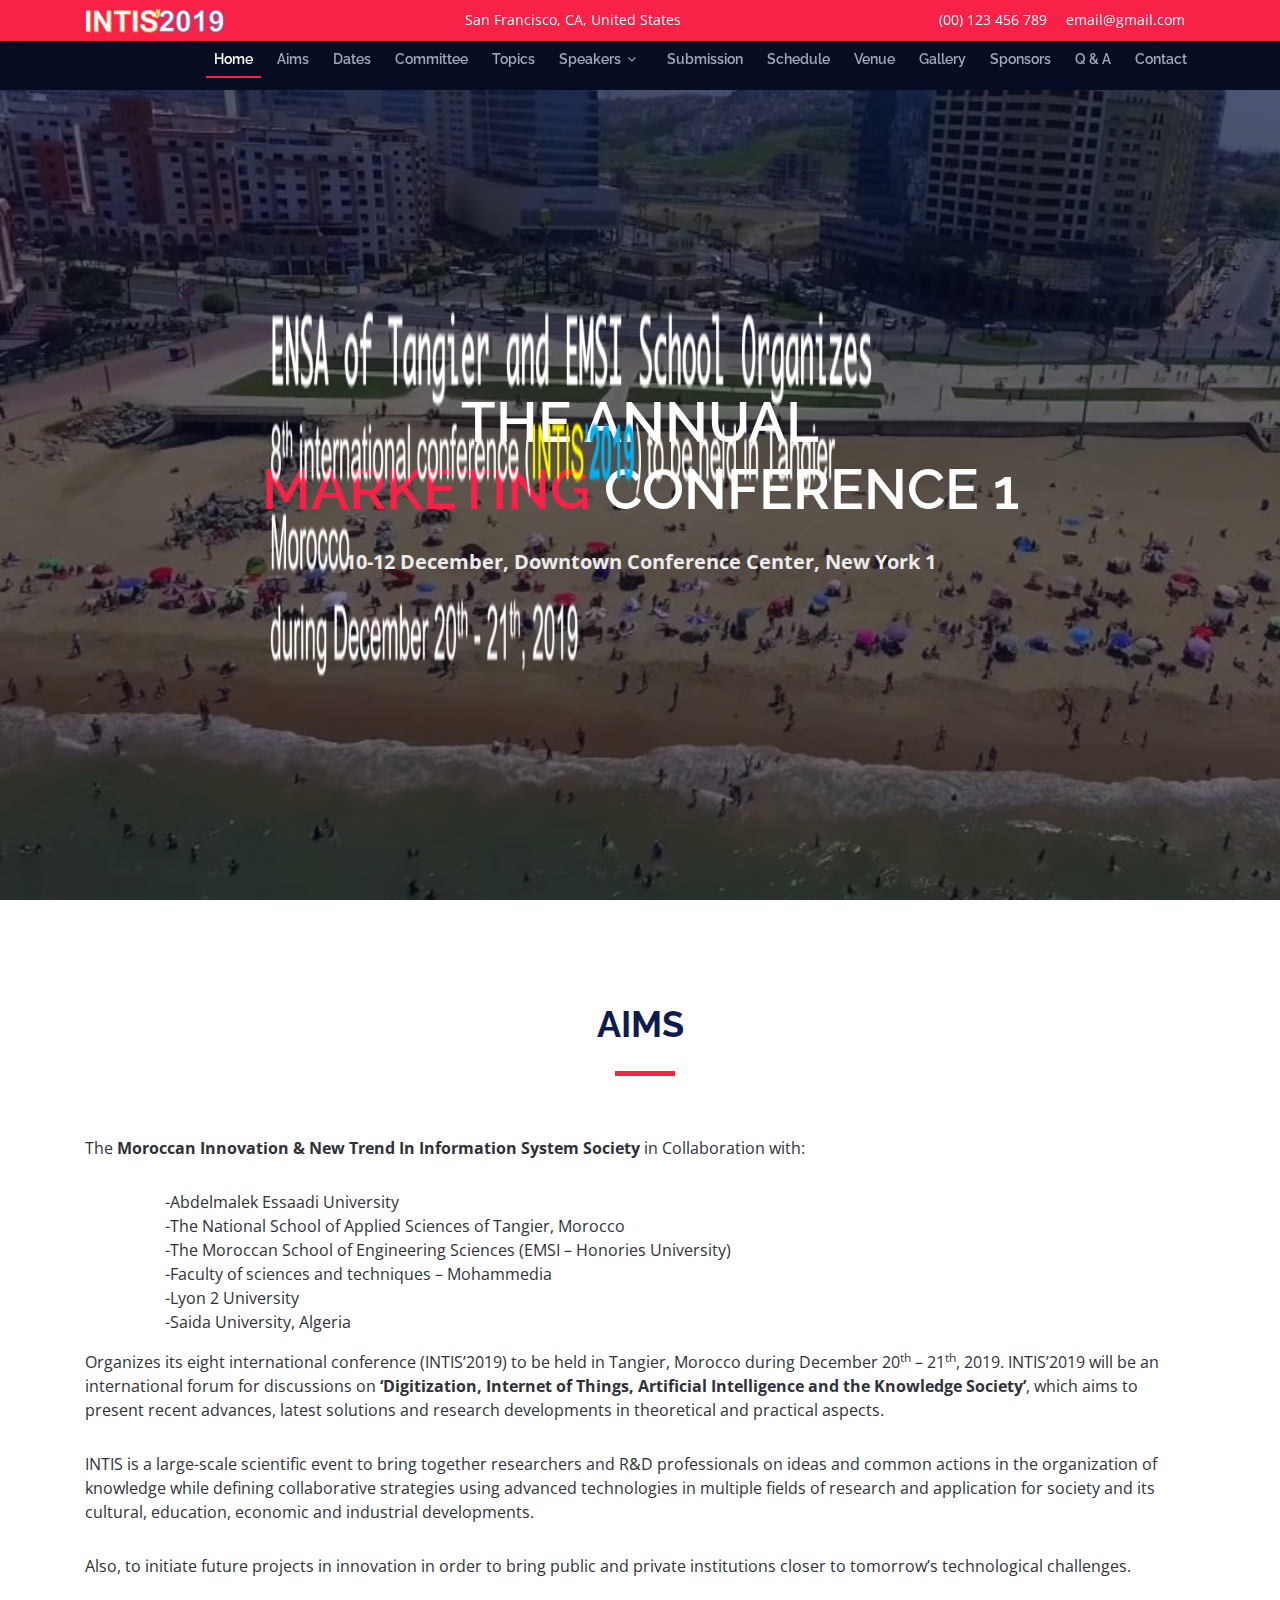
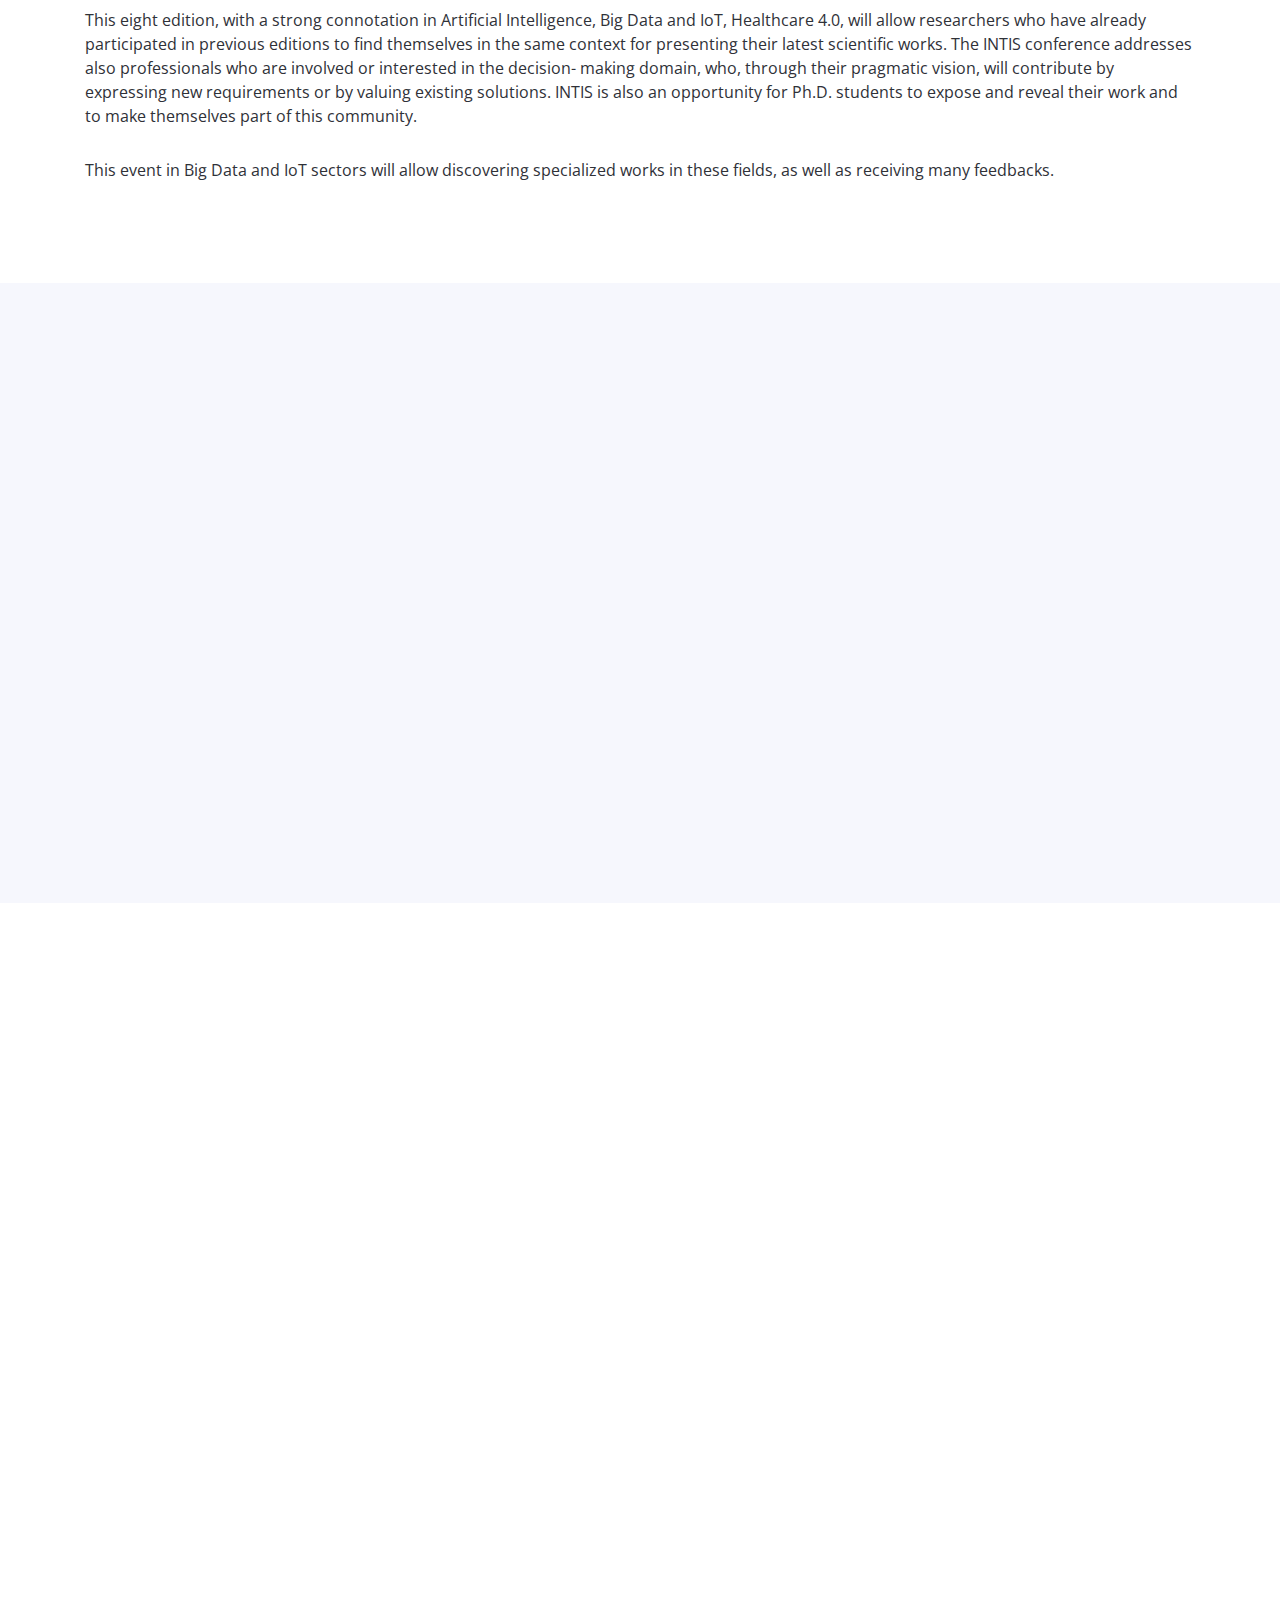
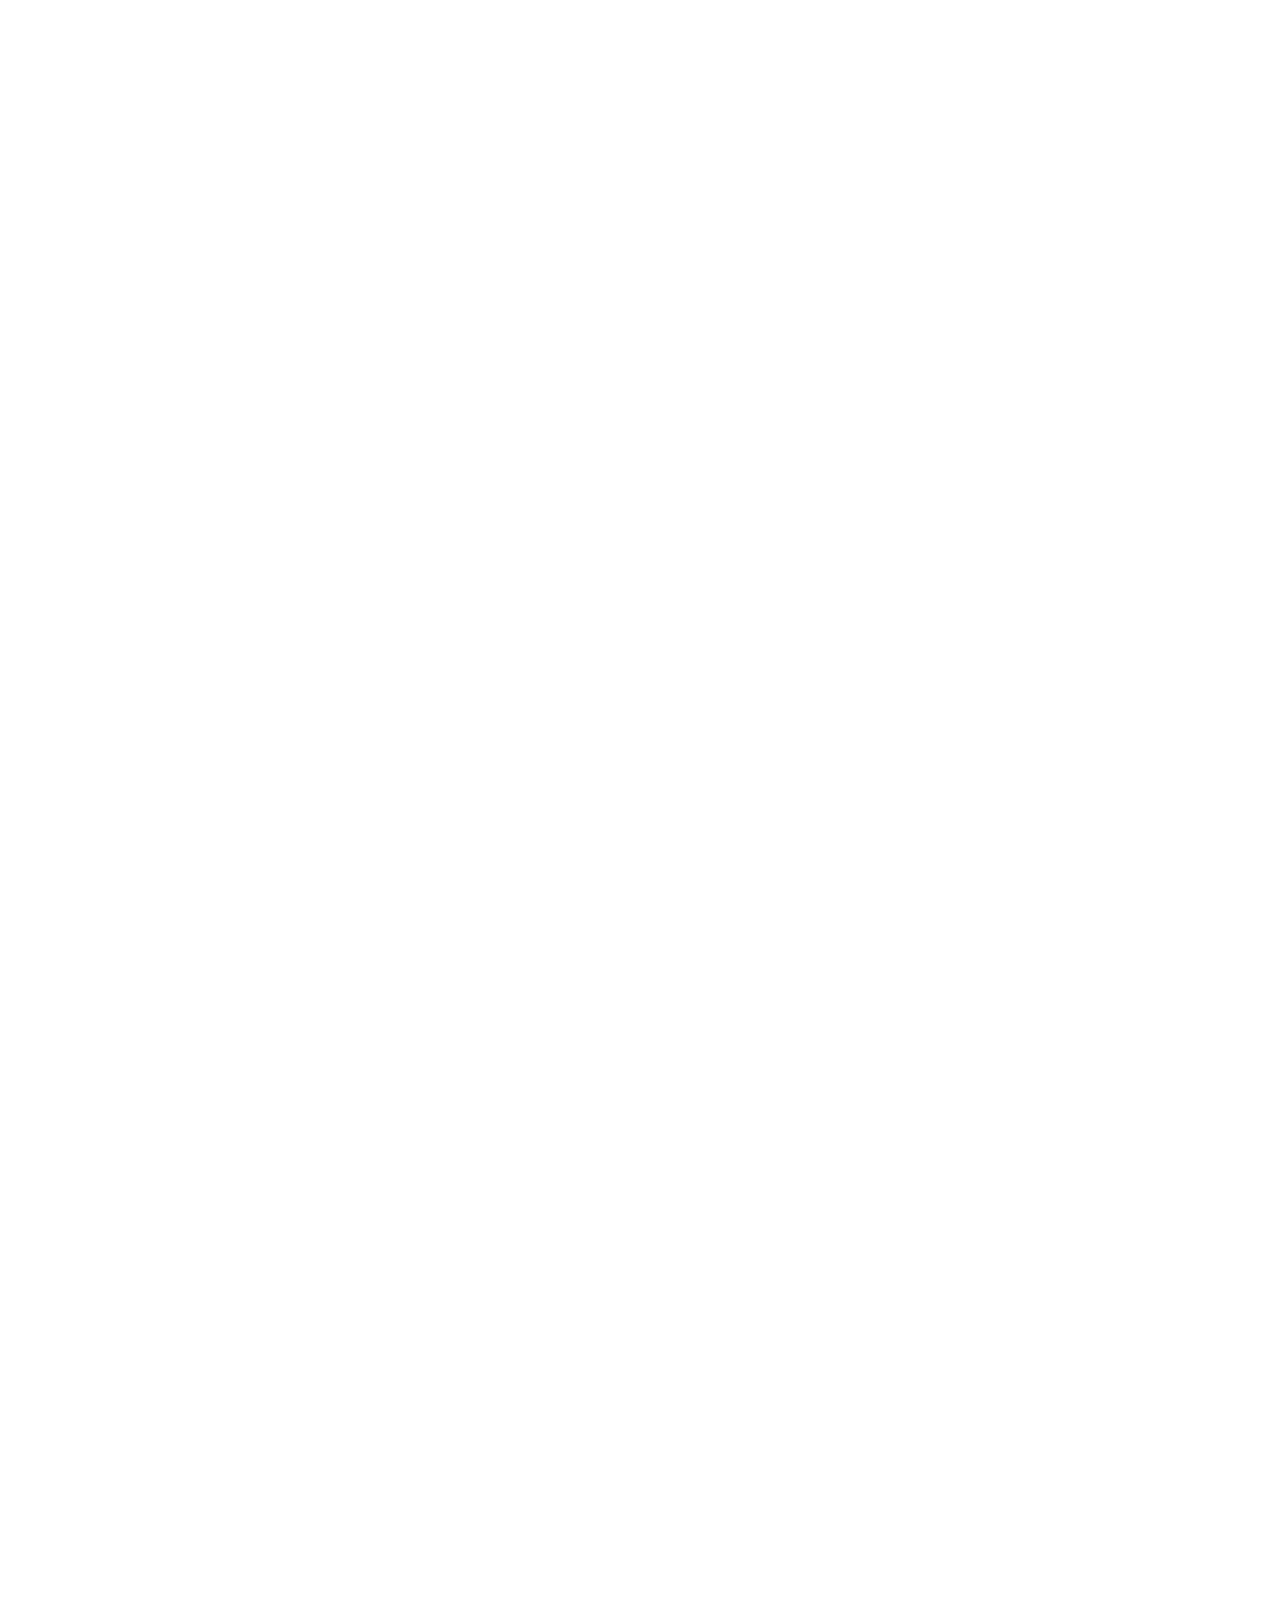
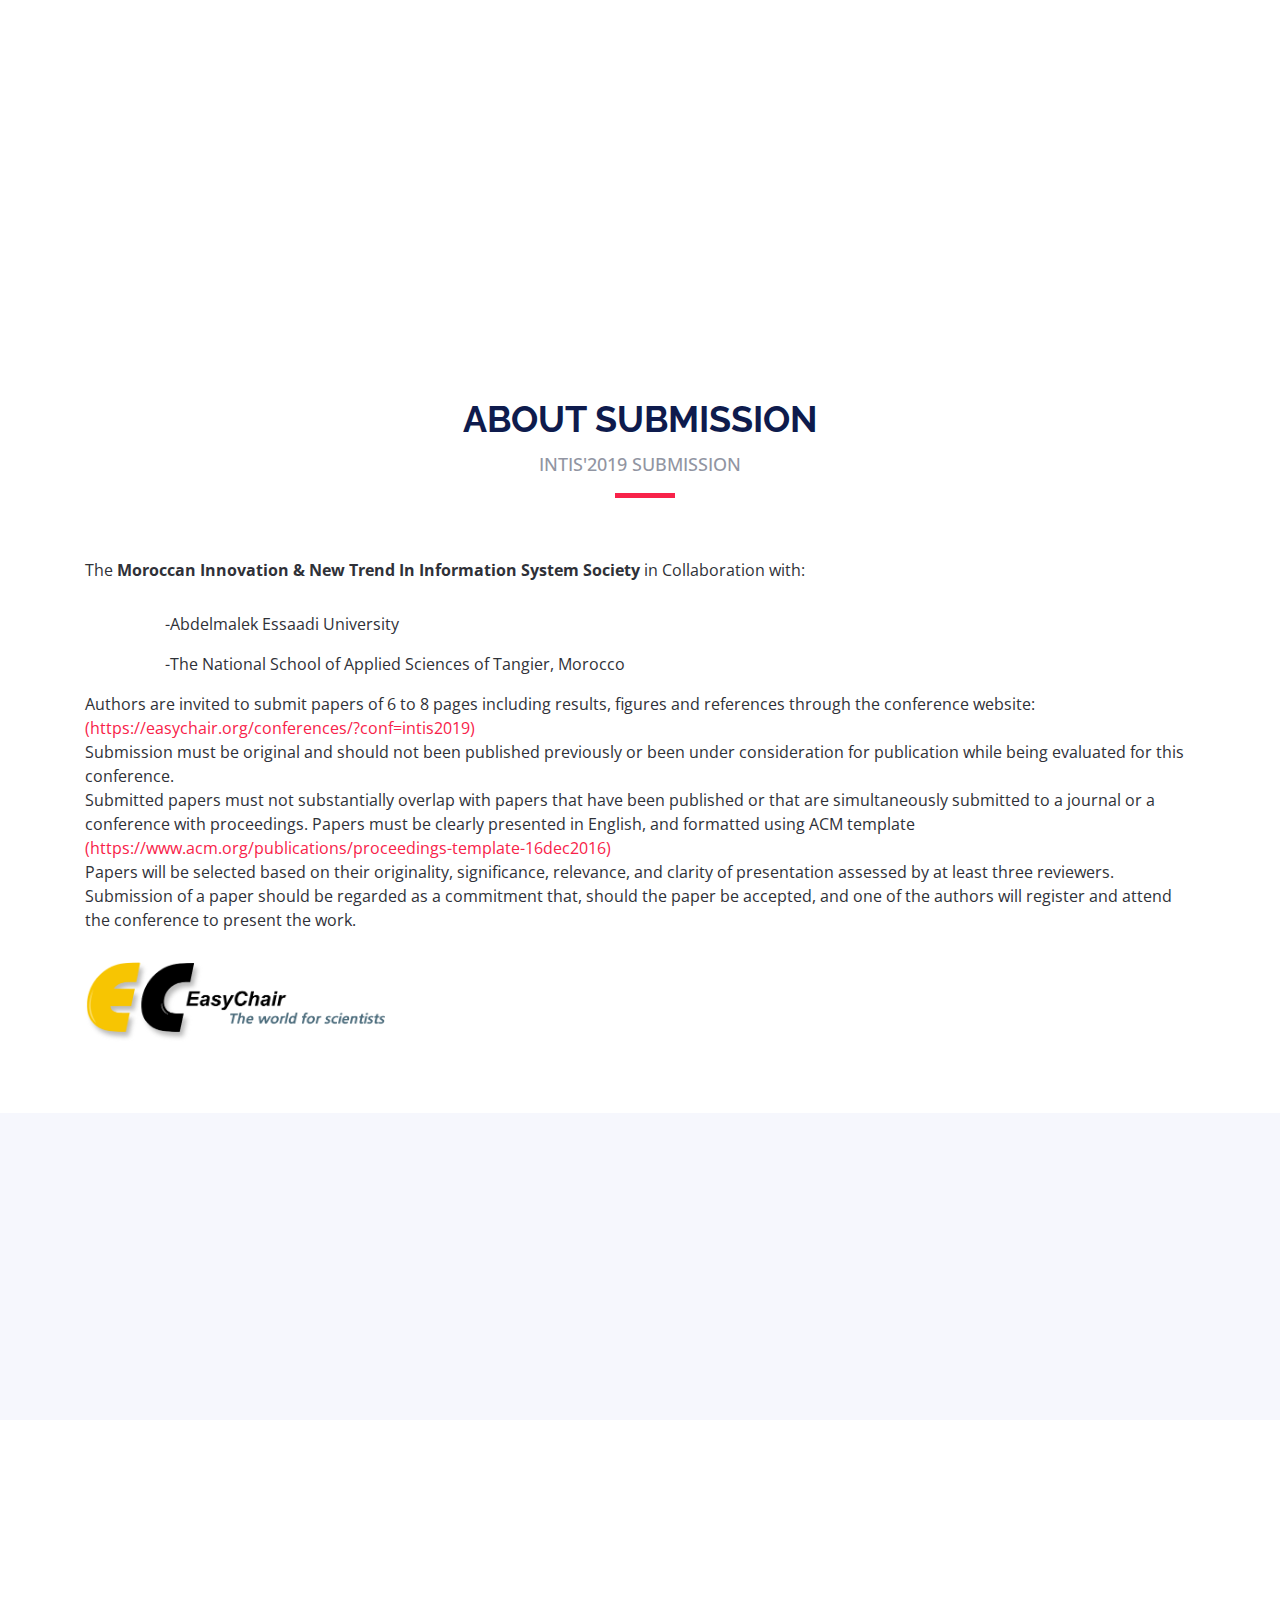
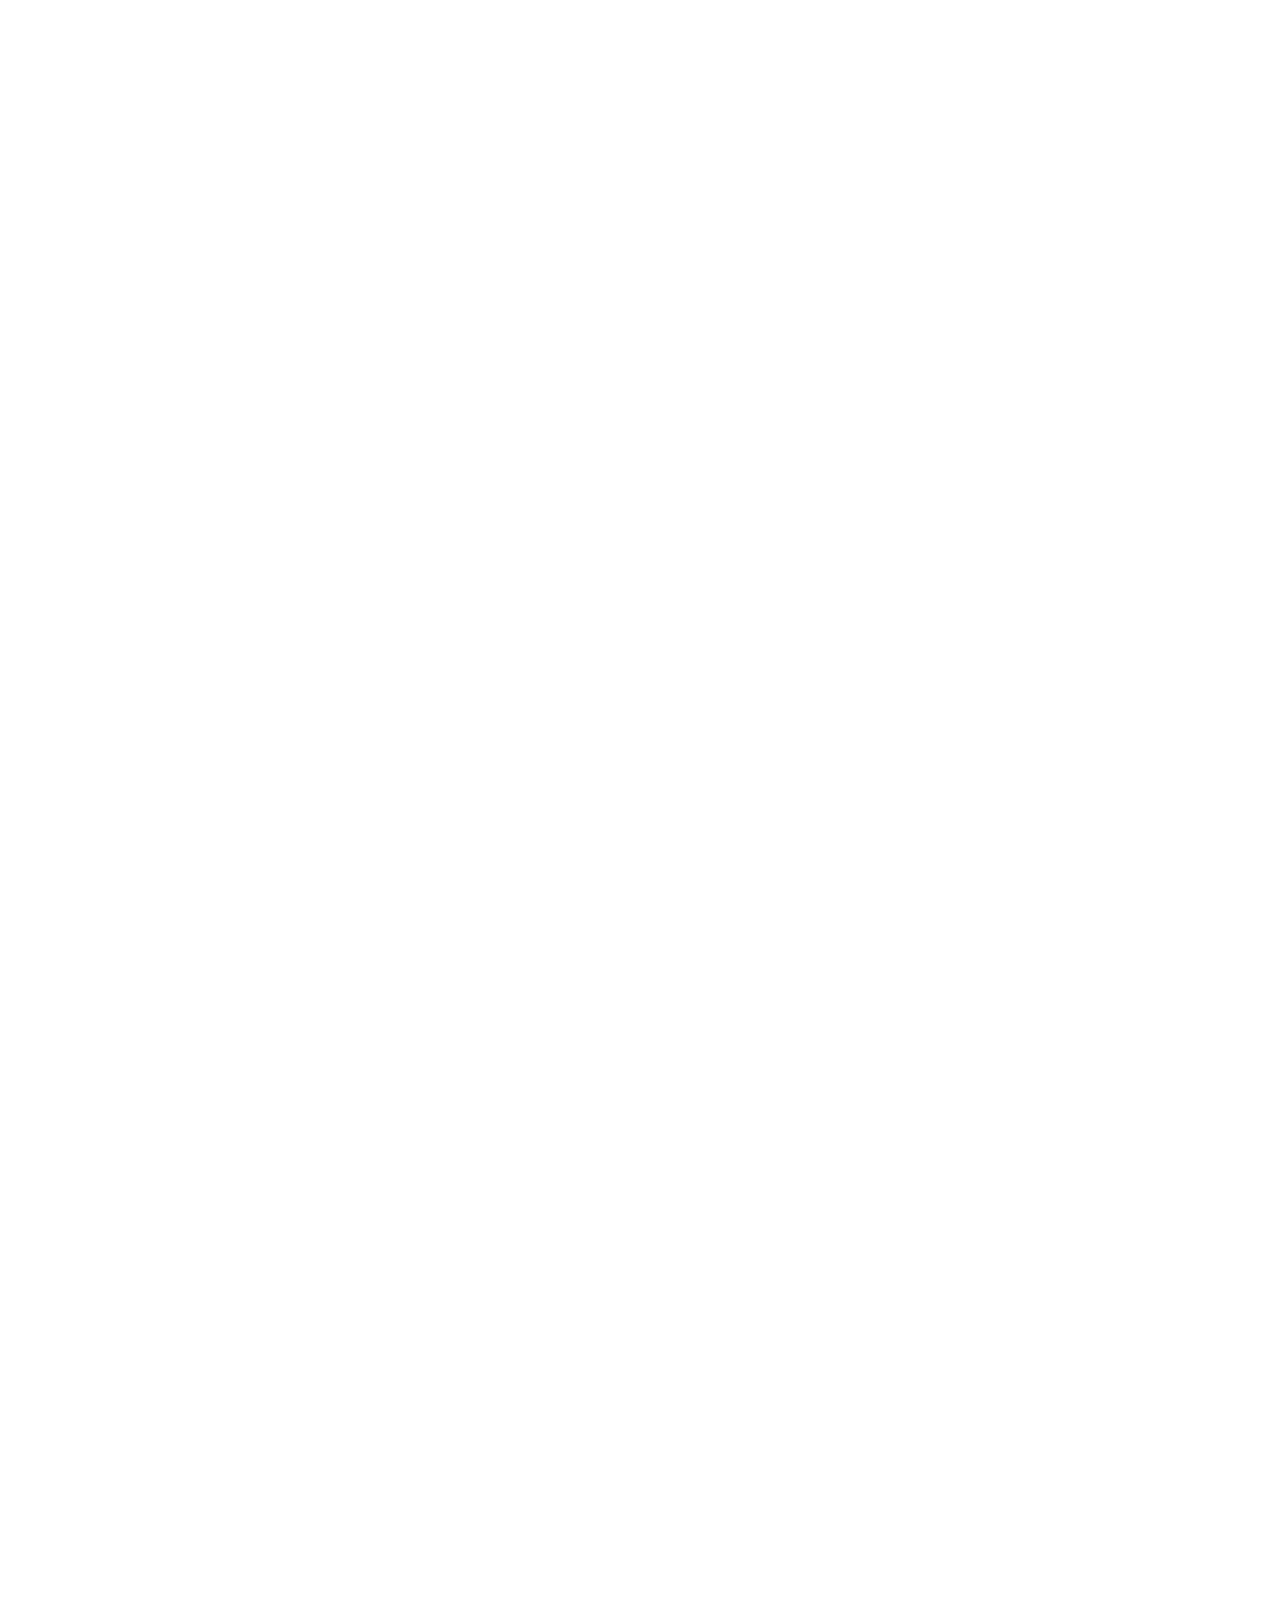
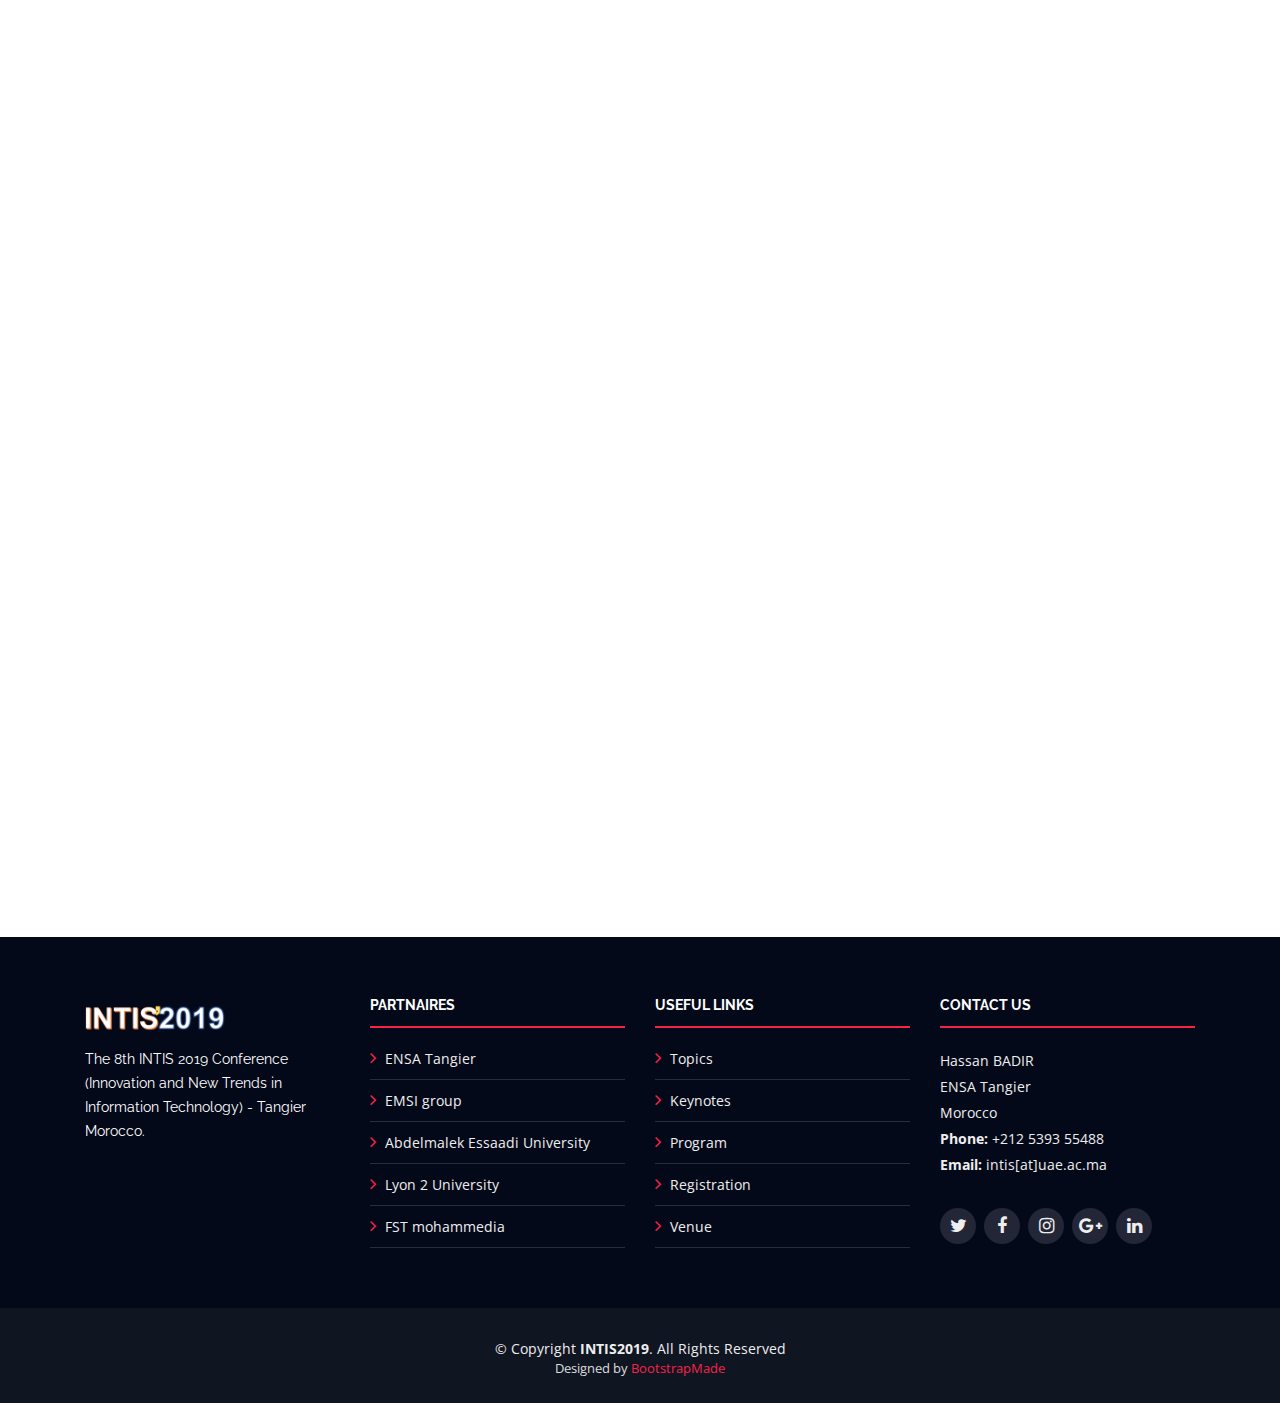
==== commit 1cc6eb5f: "add text to slides" ====
--- a/index.html
+++ b/index.html
@@ -118,7 +118,9 @@
             <div id="intro" class="slide" style="background-image:url(img/intro-bg1.jpg)">
                 <div class="intro-container wow fadeIn">
                     <div class="tz_meetup_slider_home_text">
-
+                        <h1 class="mb-4 pb-0">The Annual<br><span>Marketing</span> Conference 1</h1>
+                        <p class="mb-4 pb-0">10-12 December, Downtown Conference Center, New York 1</p>
+                        
 
 
                     </div>
@@ -127,6 +129,9 @@
             <div id="intro" class="slide" style="background-image:url(img/intro-bg2.jpg)">
                 <div class="intro-container wow fadeIn">
                     <div class="tz_meetup_slider_home_text">
+                        <h1 class="mb-4 pb-0">The Annual<br><span>Marketing</span> Conference 2</h1>
+                        <p class="mb-4 pb-0">10-12 December, Downtown Conference Center, New York 2</p>
+                        
 
 
                     </div>
@@ -135,6 +140,9 @@
             <div id="intro" class="slide" style="background-image:url(img/intro-bg3.jpg)">
                 <div class="intro-container wow fadeIn">
                     <div class="tz_meetup_slider_home_text">
+                        <h1 class="mb-4 pb-0">The Annual<br><span>Marketing</span> Conference 3</h1>
+                        <p class="mb-4 pb-0">10-12 December, Downtown Conference Center, New York 3</p>
+                        
 
 
                     </div>
@@ -143,6 +151,9 @@
             <div id="intro" class="slide" style="background-image:url(img/intro-bg4.jpg)">
                 <div class="intro-container wow fadeIn">
                     <div class="tz_meetup_slider_home_text">
+                        <h1 class="mb-4 pb-0">The Annual<br><span>Marketing</span> Conference 4</h1>
+                        <p class="mb-4 pb-0">10-12 December, Downtown Conference Center, New York 4</p>
+                        
 
 
                     </div>
@@ -151,6 +162,9 @@
             <div id="intro" style="background-image:url(img/intro-bg5.jpg)">
                 <div class="intro-container wow fadeIn">
                     <div class="tz_meetup_slider_home_text">
+                        <h1 class="mb-4 pb-0">The Annual<br><span>Marketing</span> Conference 5</h1>
+                        <p class="mb-4 pb-0">10-12 December, Downtown Conference Center, New York 5</p>
+                        
 
                     </div>
                 </div>
@@ -159,6 +173,9 @@
                 <div class="intro-container wow fadeIn">
                     <div class="tz_meetup_slider_home_text">
 
+                        <h1 class="mb-4 pb-0">The Annual<br><span>Marketing</span> Conference 6</h1>
+                        <p class="mb-4 pb-0">10-12 December, Downtown Conference Center, New York 6</p>
+                        
 
 
                     </div>
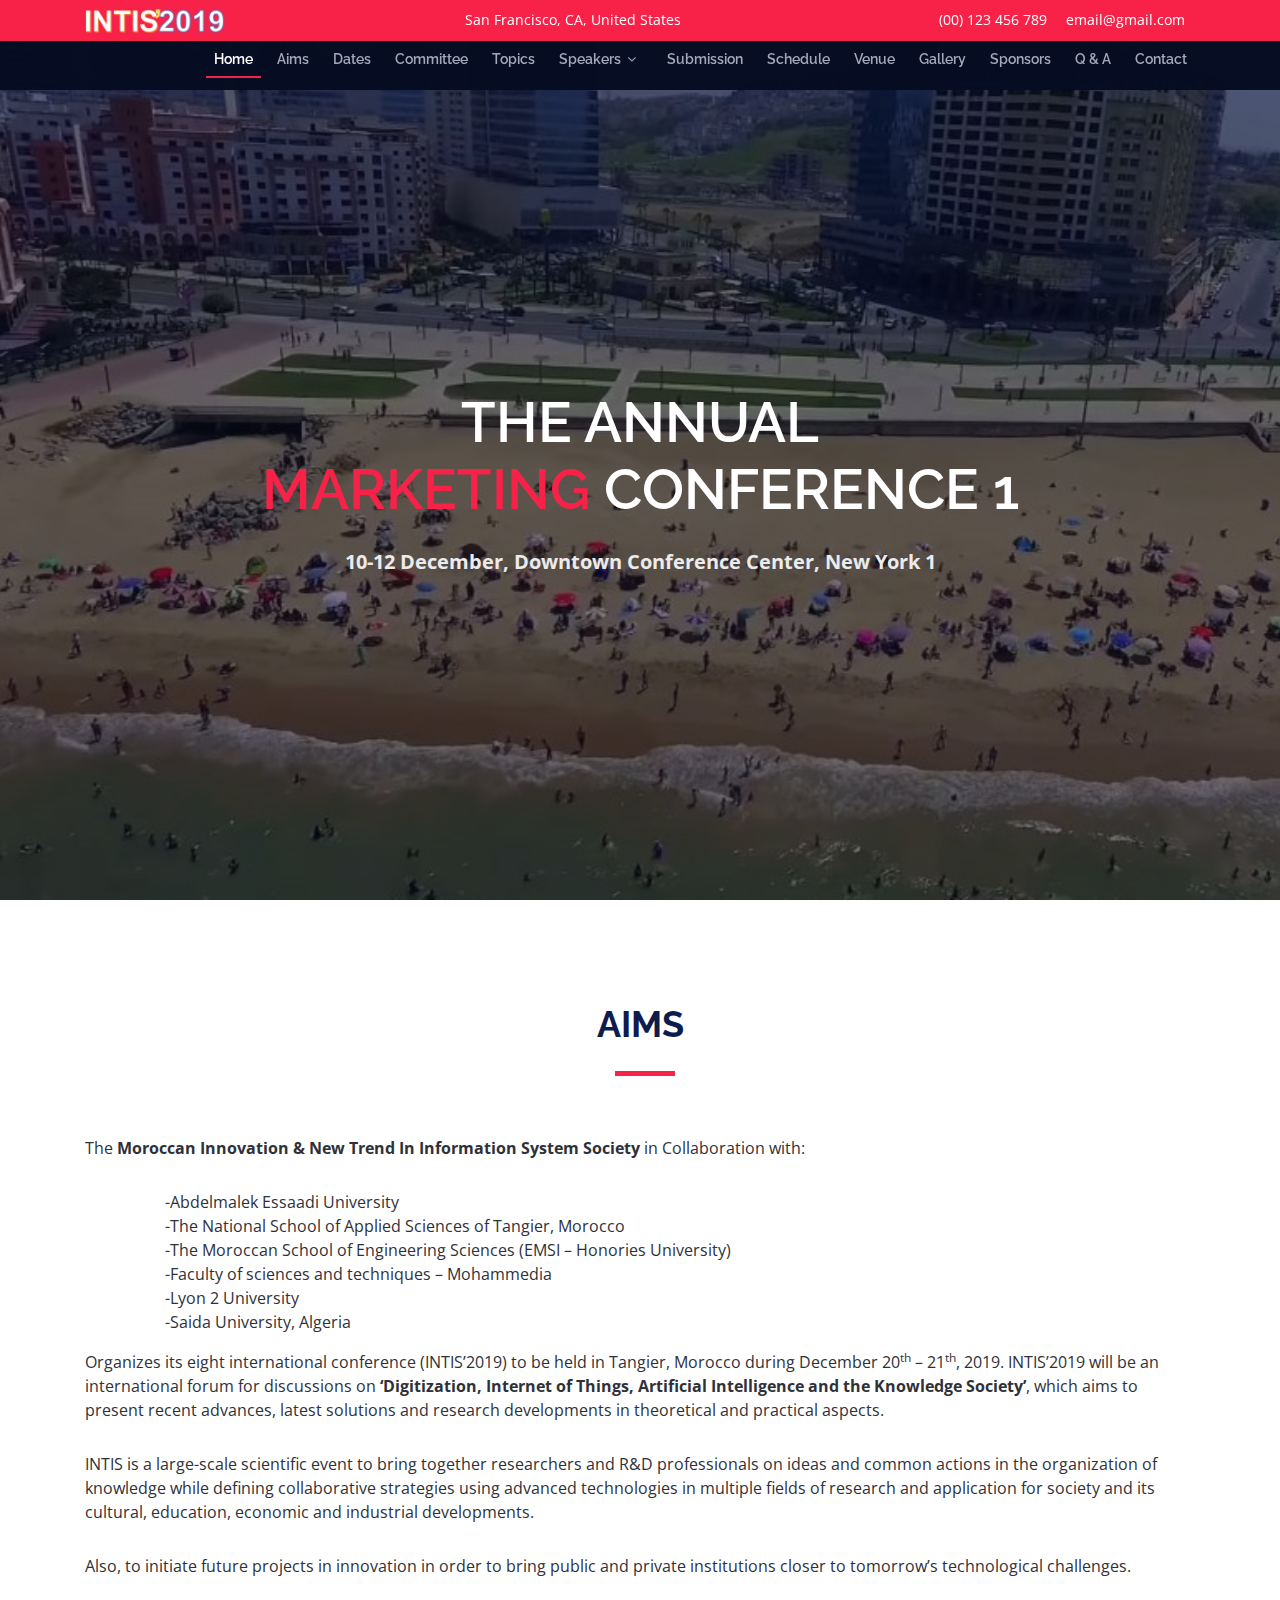
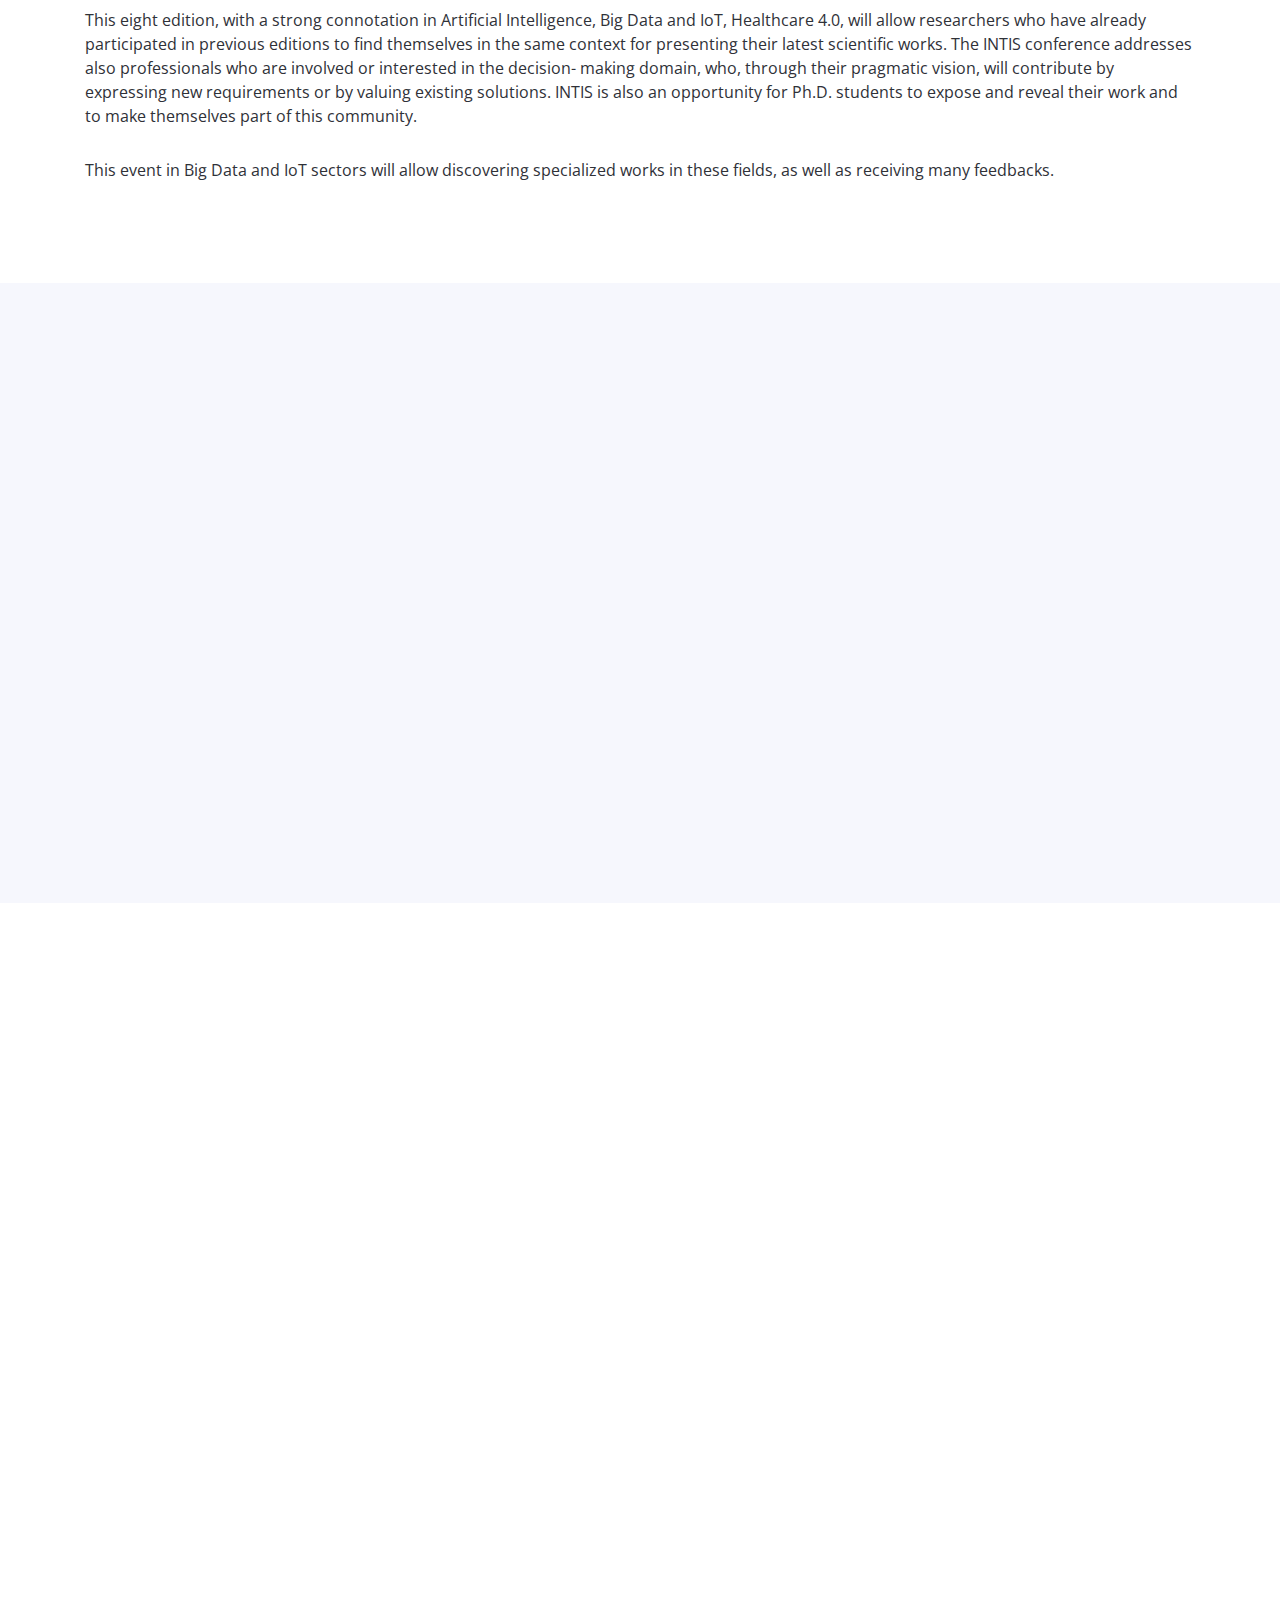
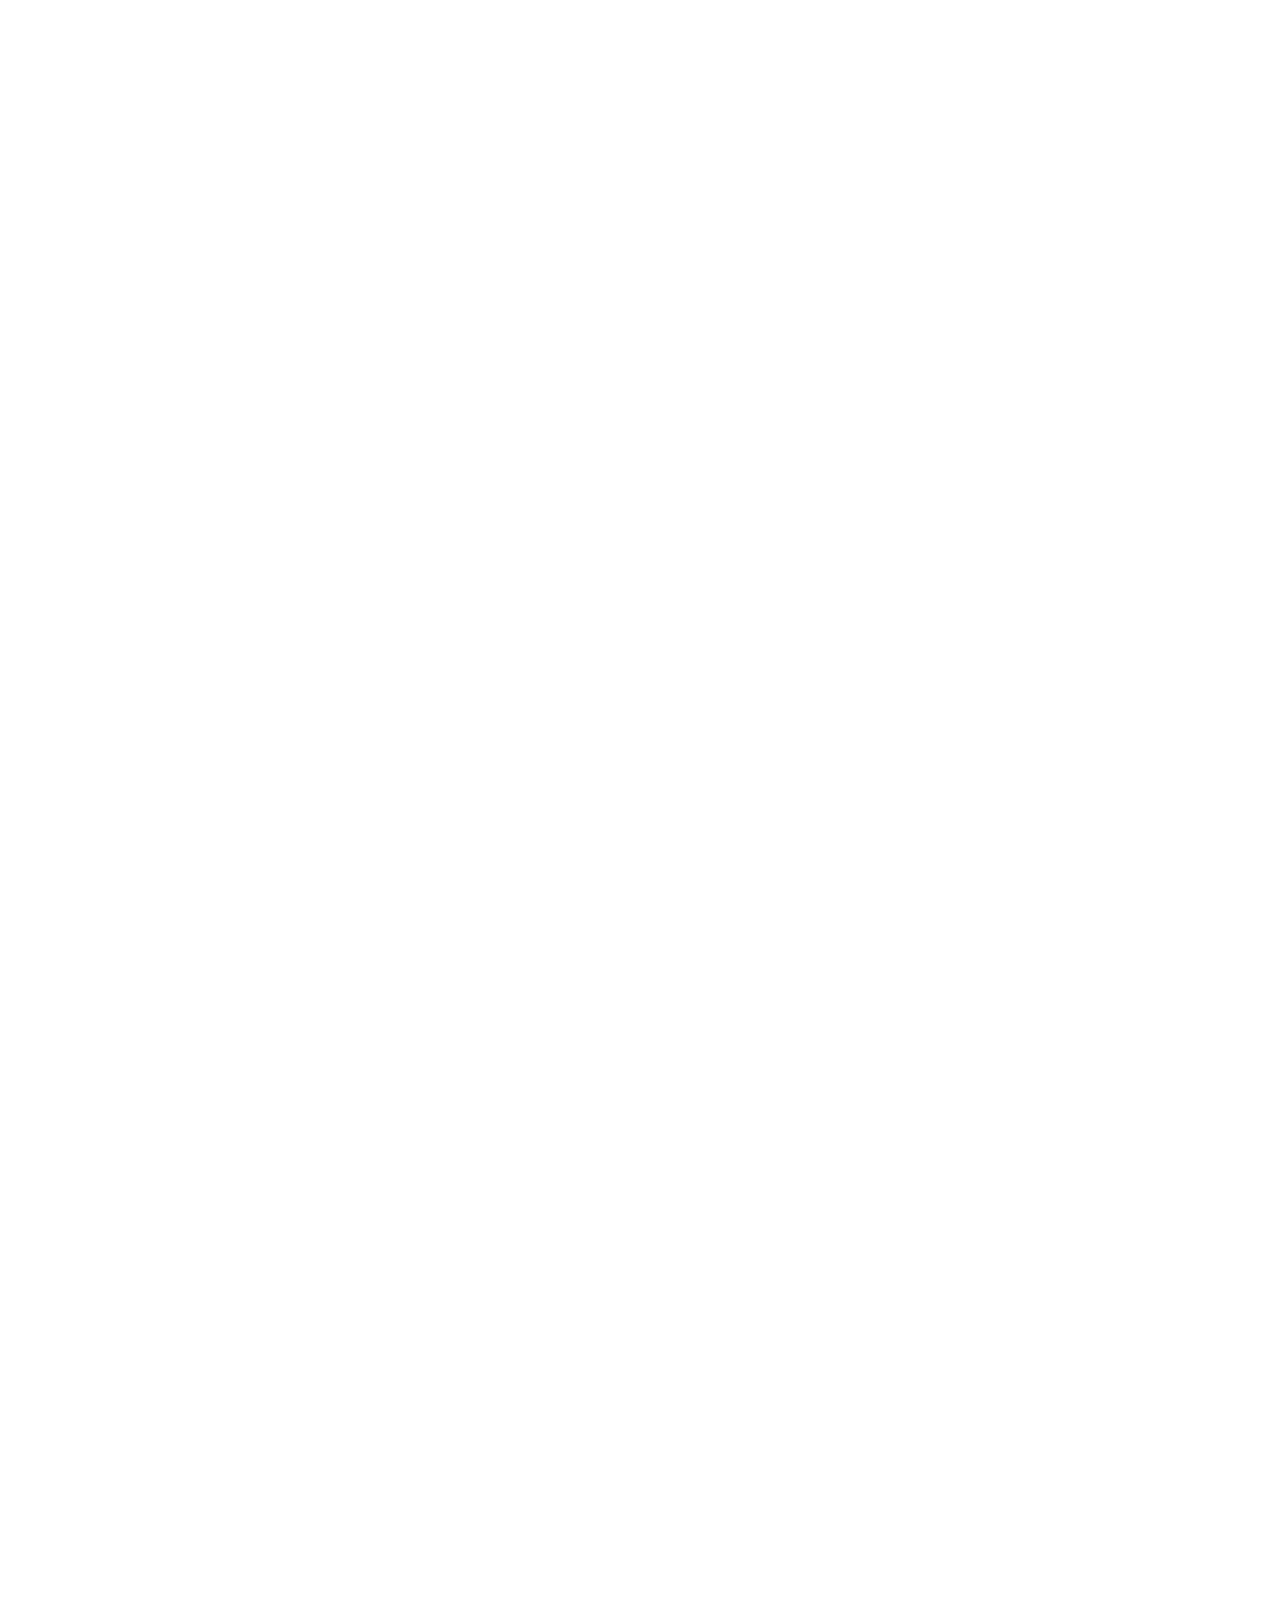
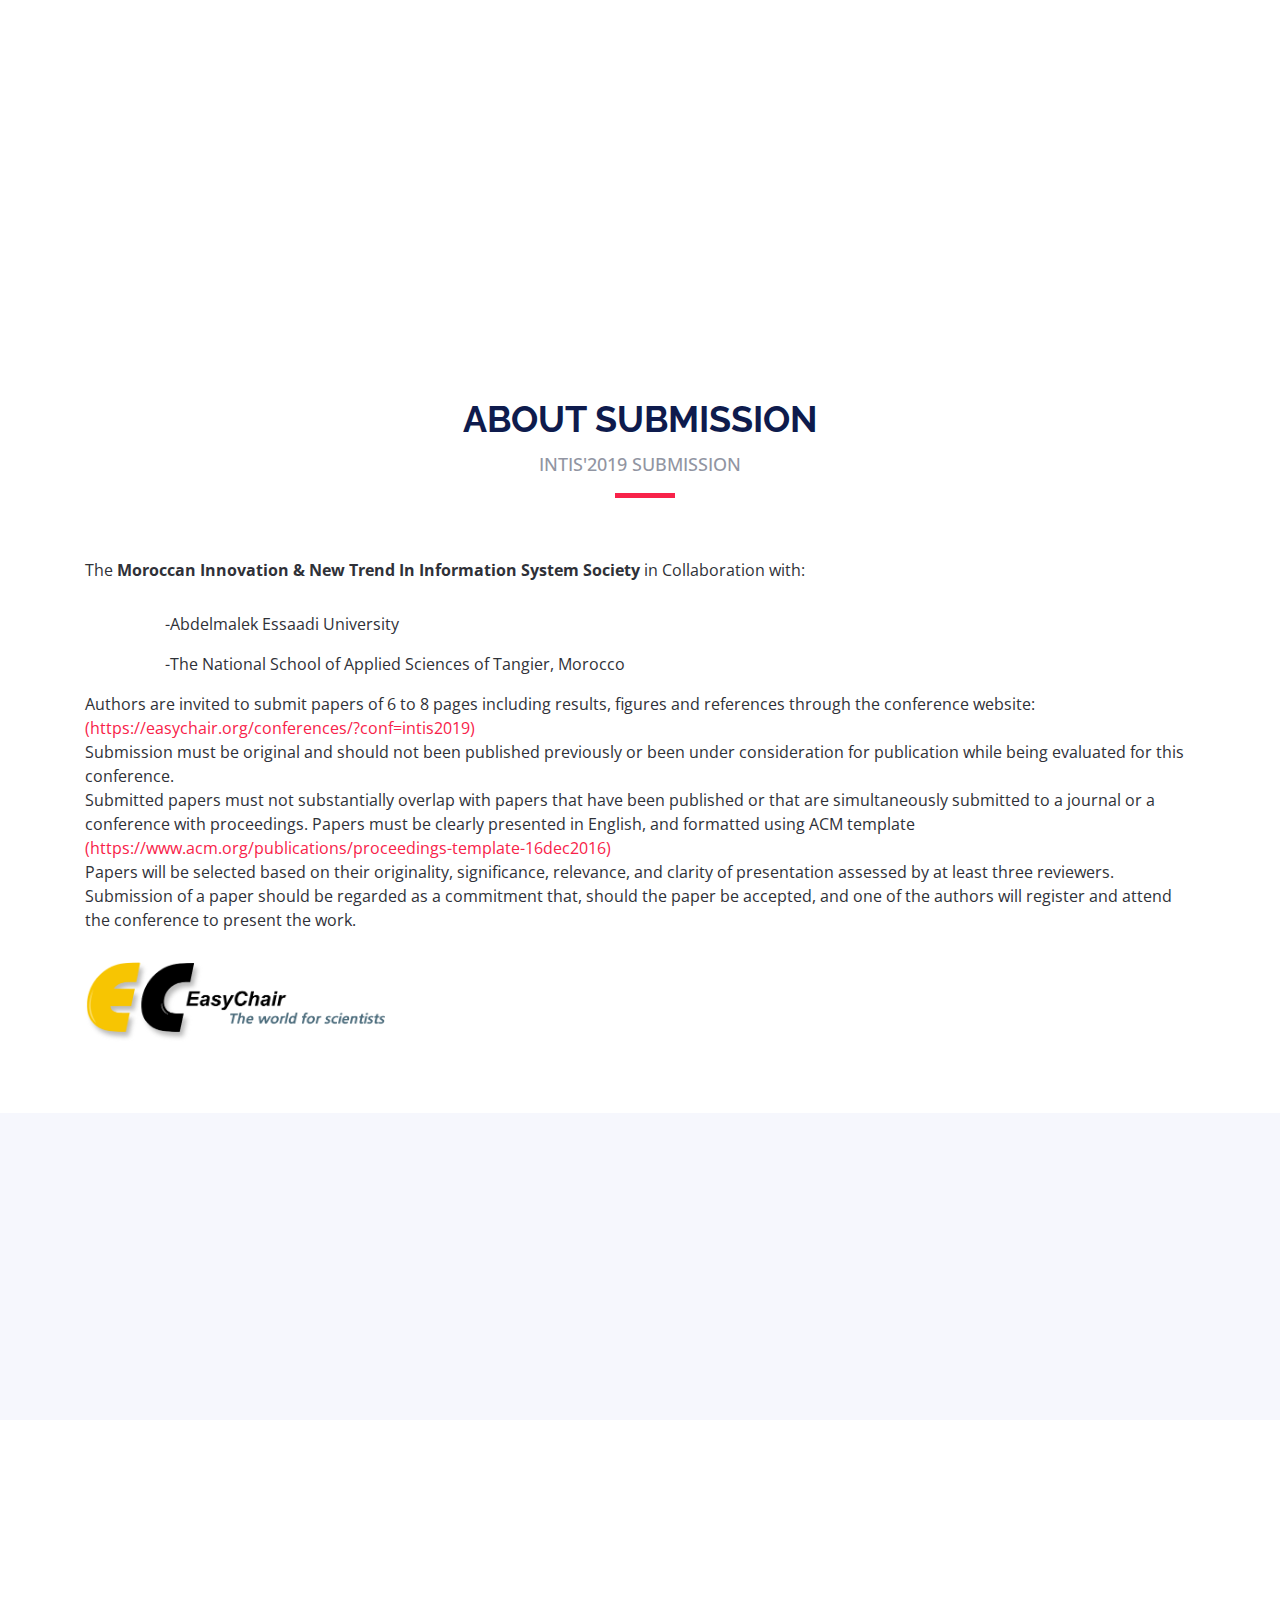
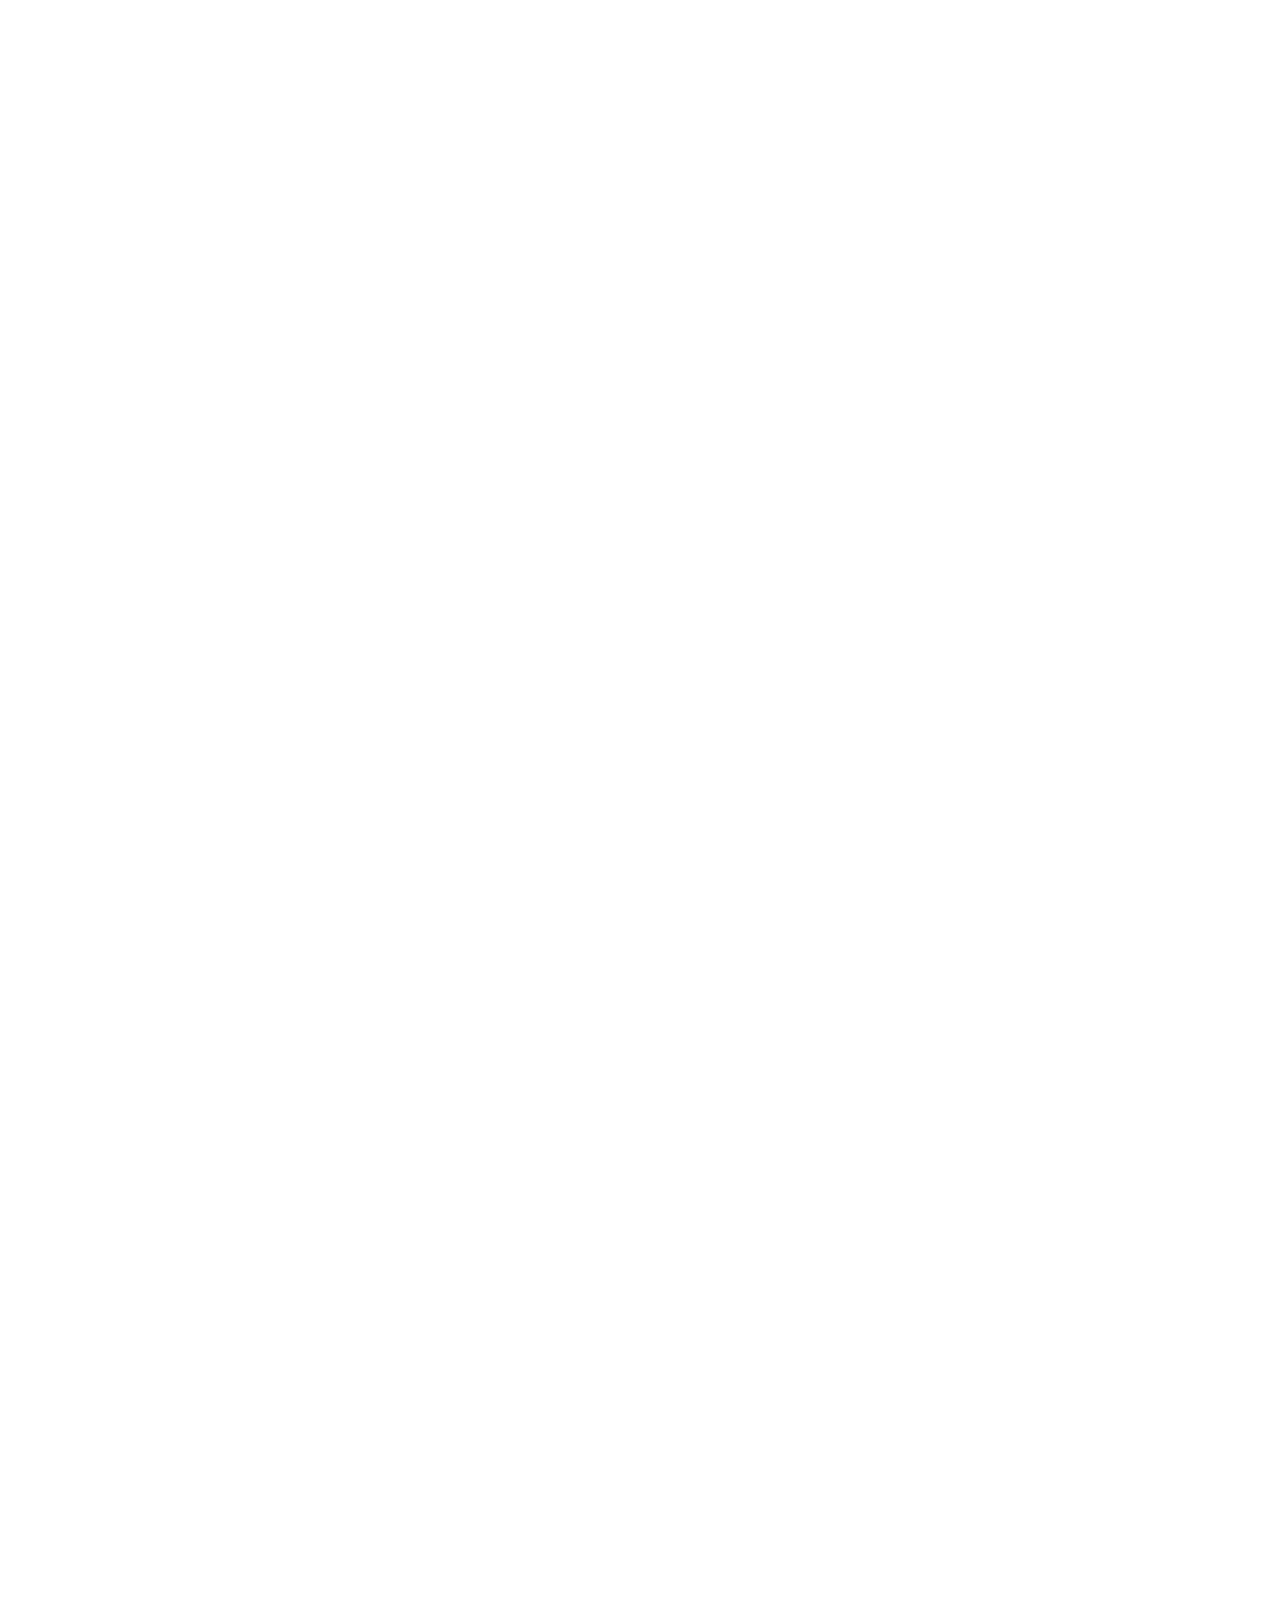
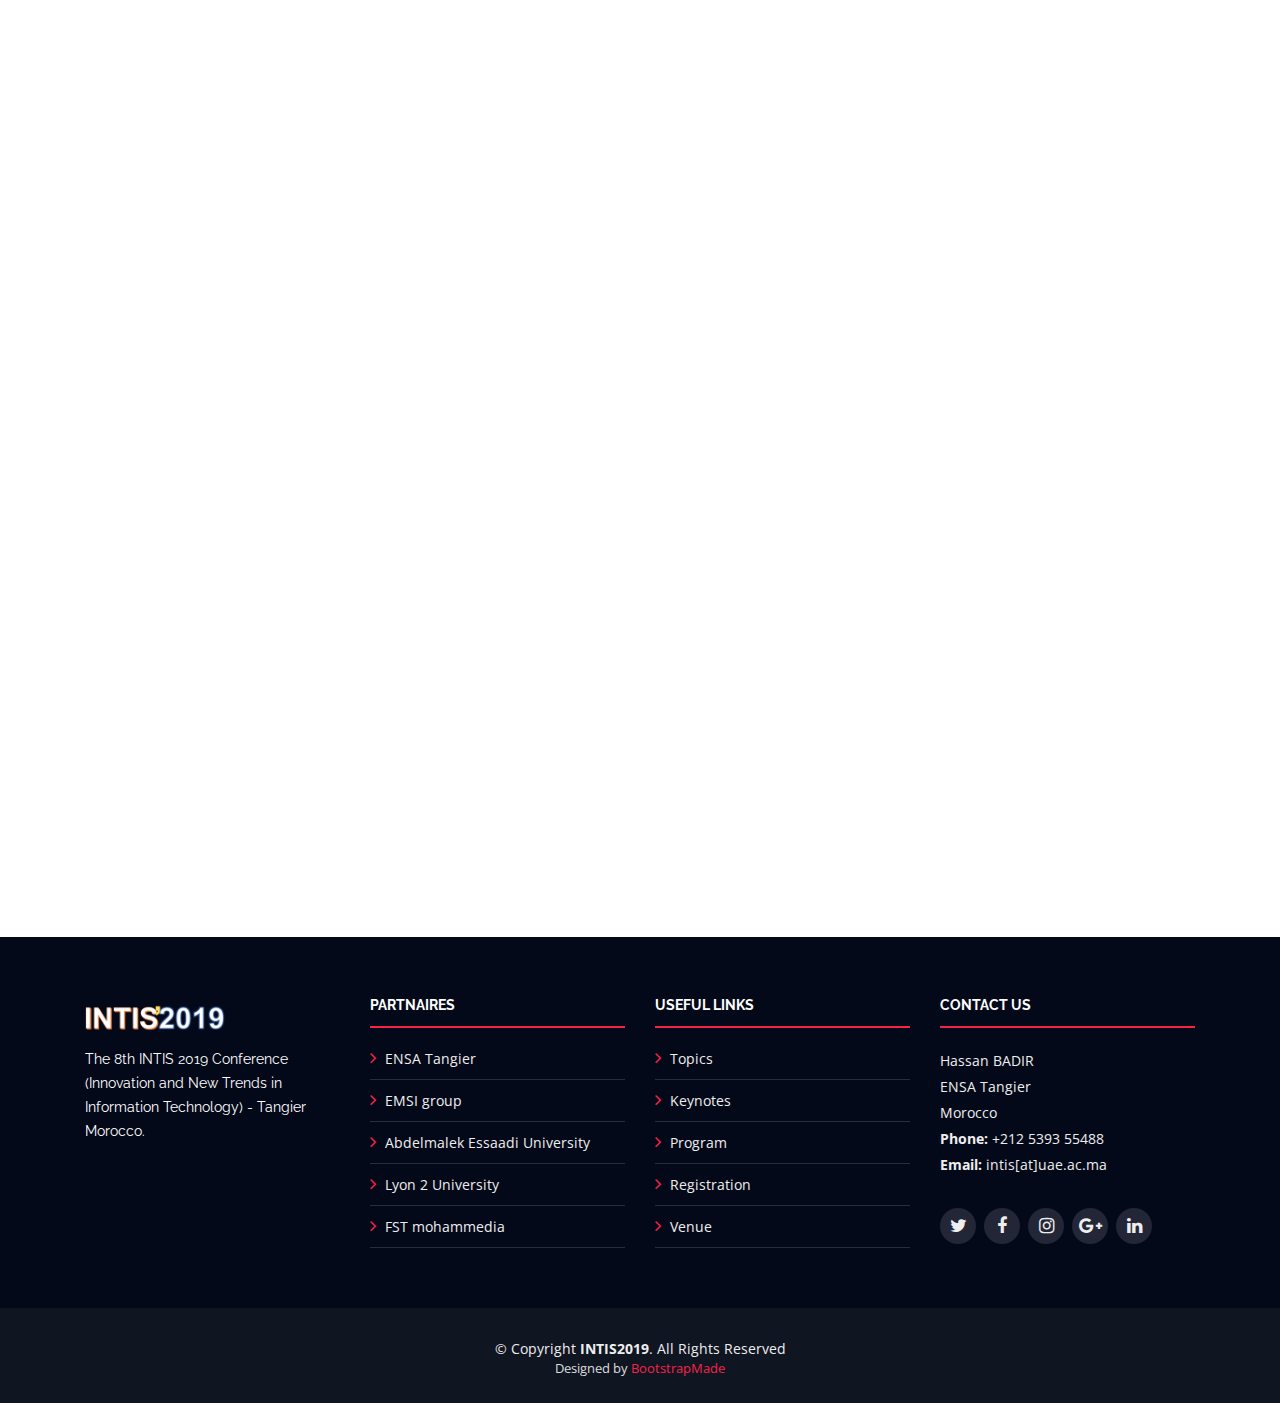
==== commit ad4a971d: "fix workshops" ====
--- a/index.html
+++ b/index.html
@@ -111,8 +111,7 @@
     Intro Section
   ============================-->
     <div class="home_slider_container">
-       <img class="alignnone wp-image-1975" src="img/Titles/Title2-300x58.png" alt="" width="945" height="144" srcset="img/Titles/Title2-300x58.png 300w, img/Titles/Title2-768x149.png 768w, img/Titles/Title2-1024x198.png 1024w, img/Titles/Title2-1500x290.png 1500w"
-            sizes="(max-width: 945px) 100vw, 745px" />       
+       
         <div class="owl-carousel home_slider">
 
             <div id="intro" class="slide" style="background-image:url(img/intro-bg1.jpg)">
--- a/css/style.css
+++ b/css/style.css
@@ -2144,7 +2144,7 @@
         padding: 15px 0;
         transition: all 0.5s;
     }
-    #nav-menu-container {
+    #nav-menu-container,#roof {
         display: none;
     }
     #mobile-nav-toggle {
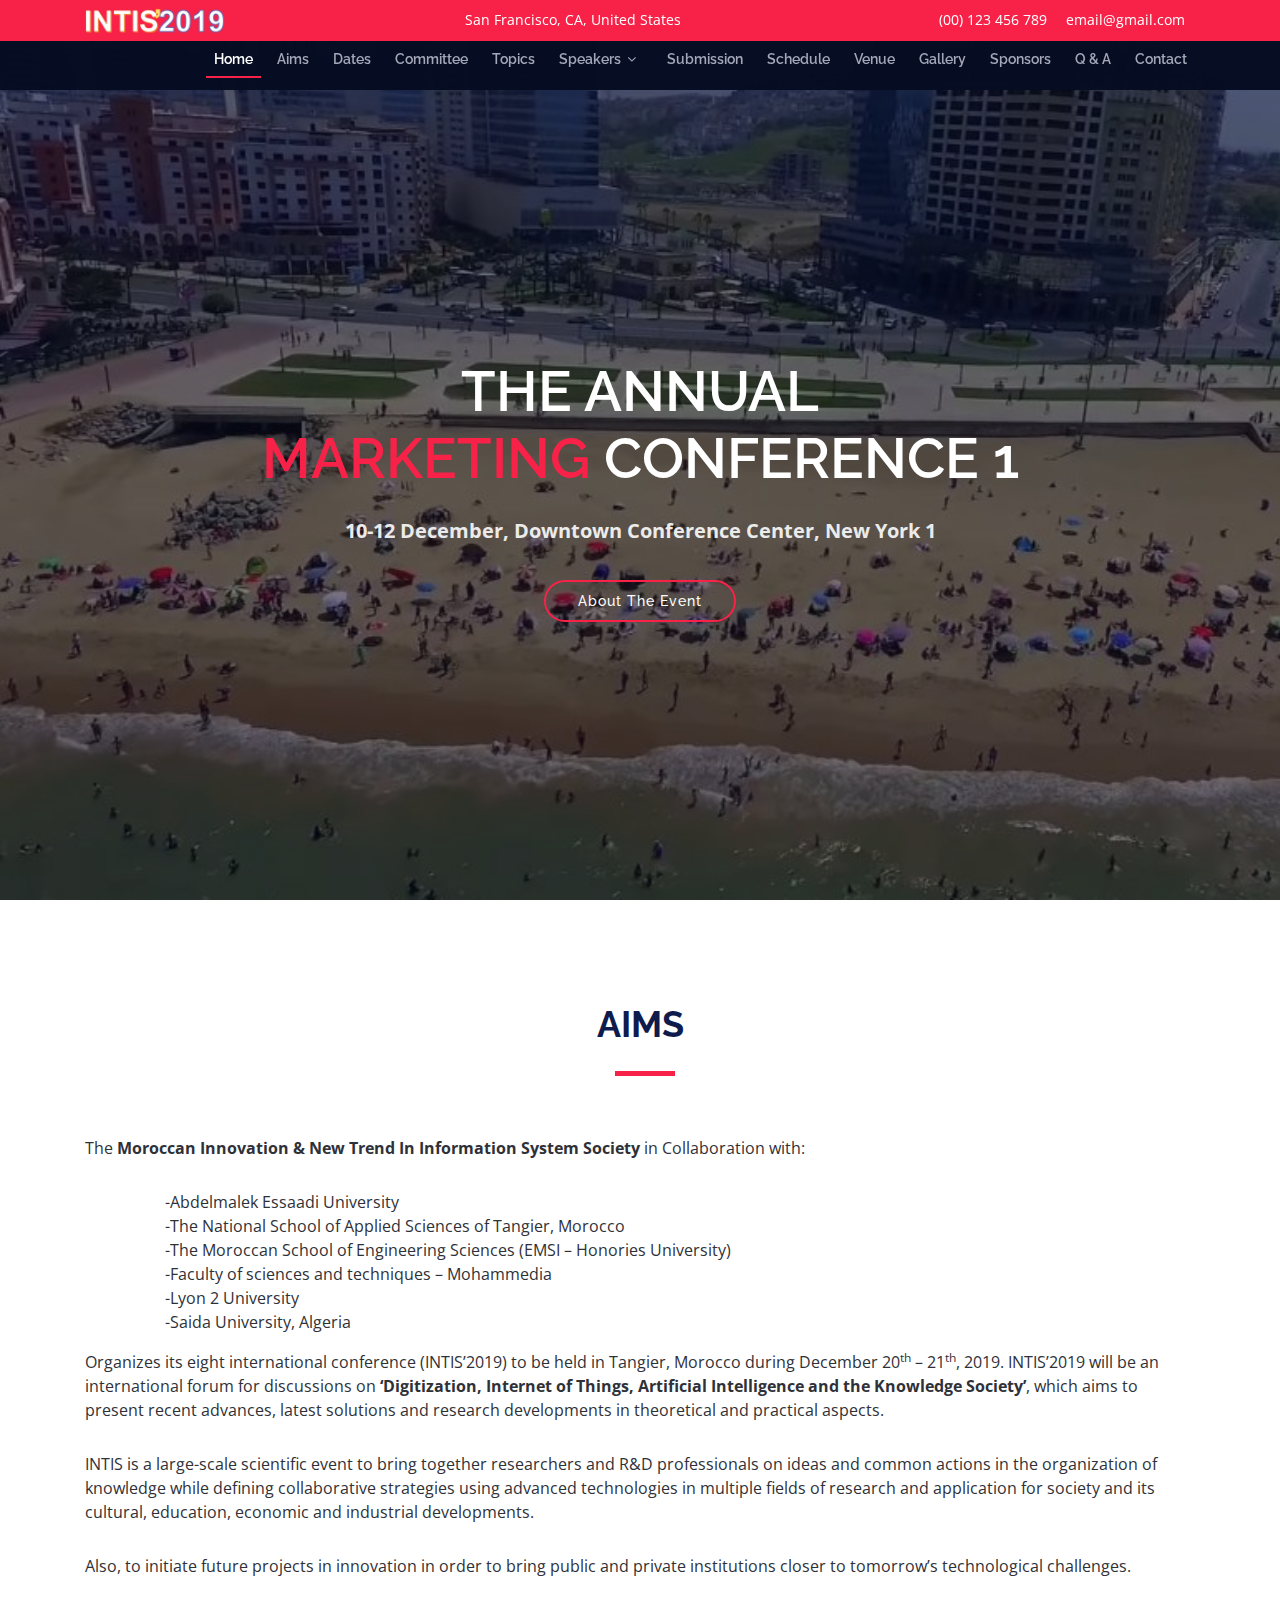
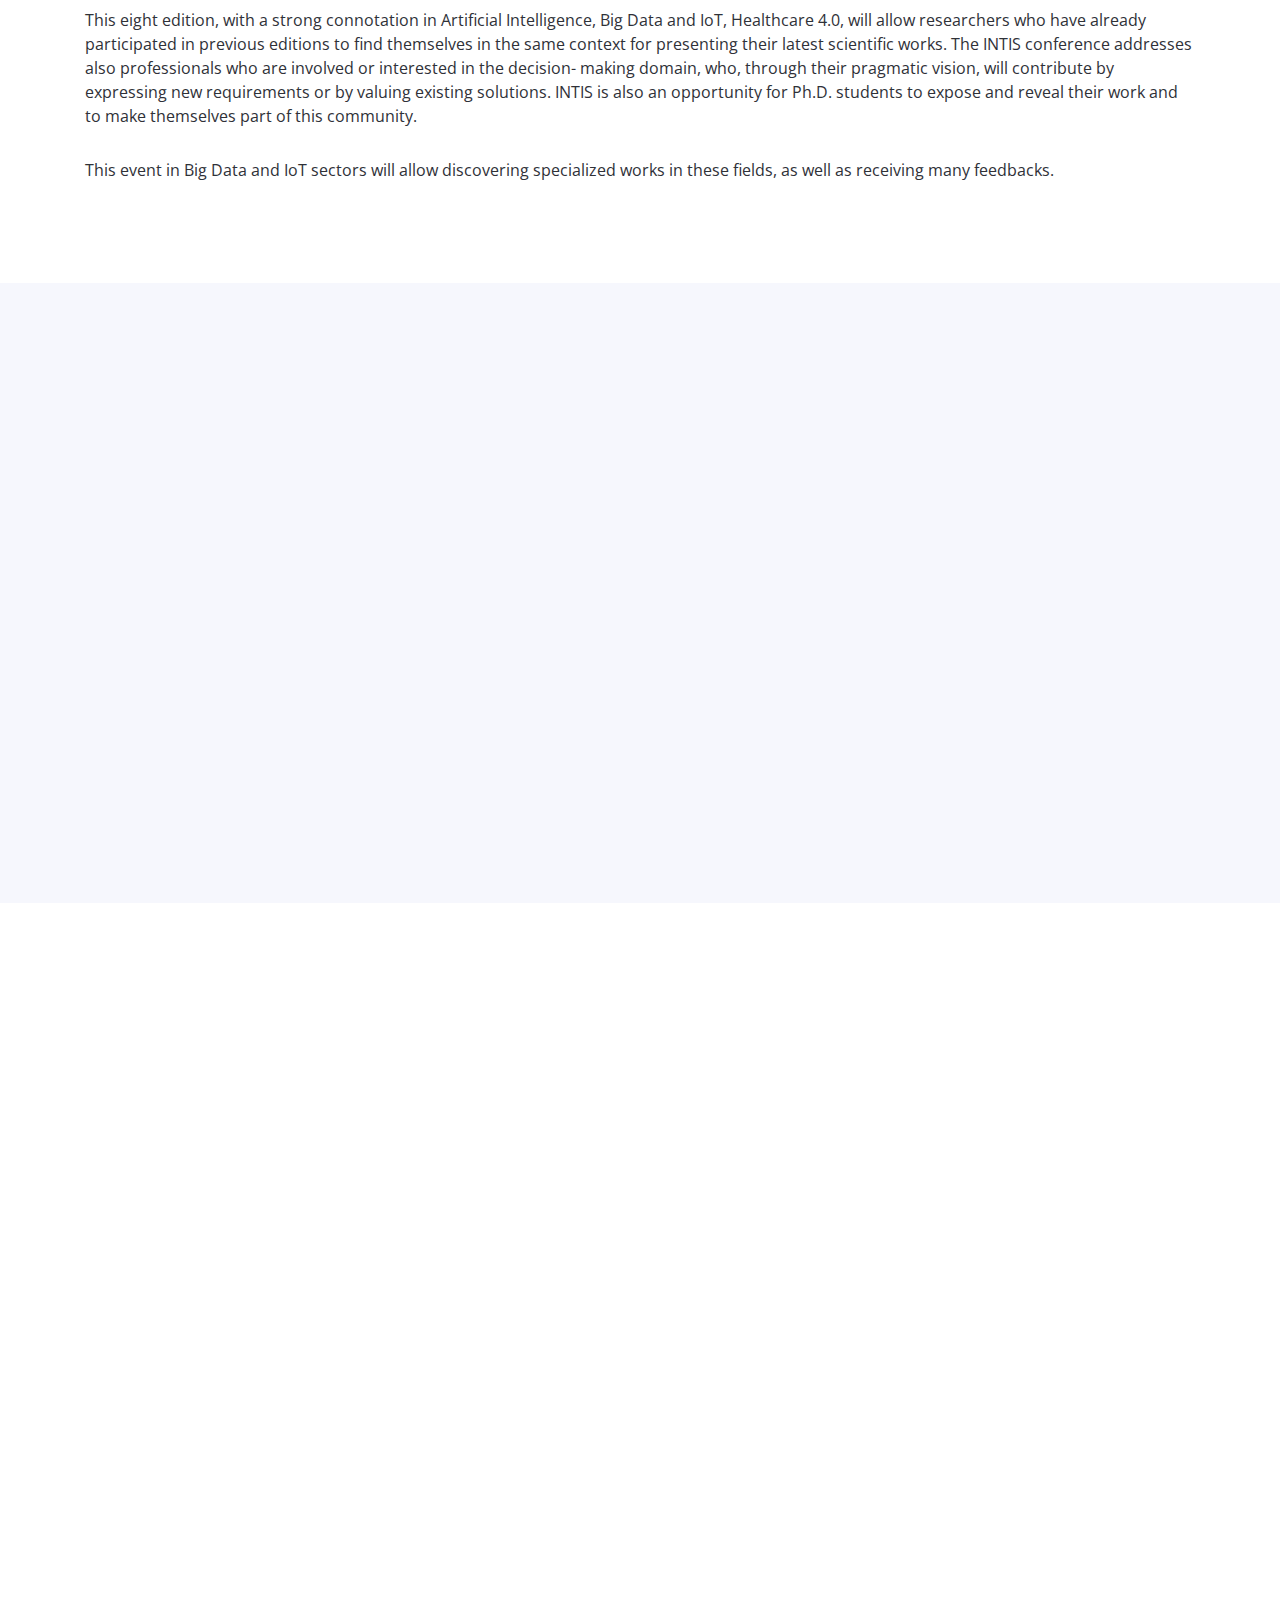
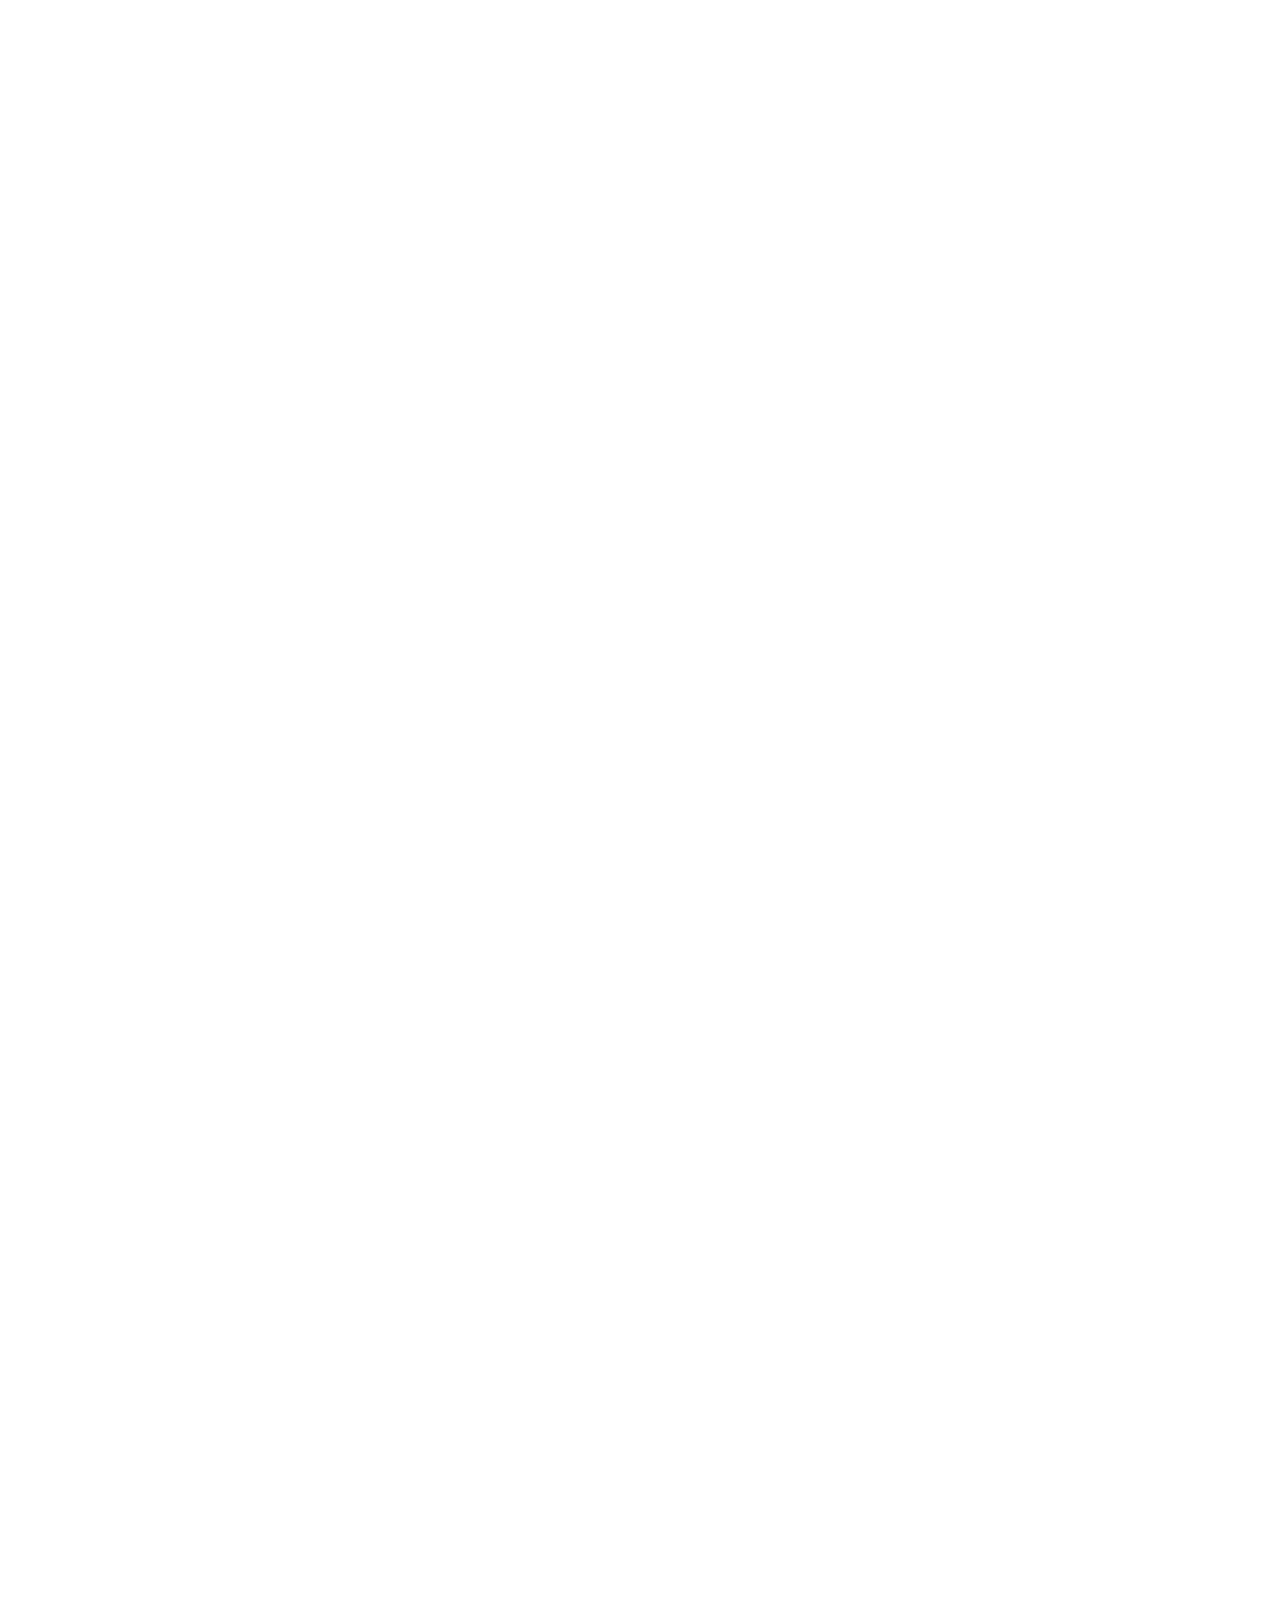
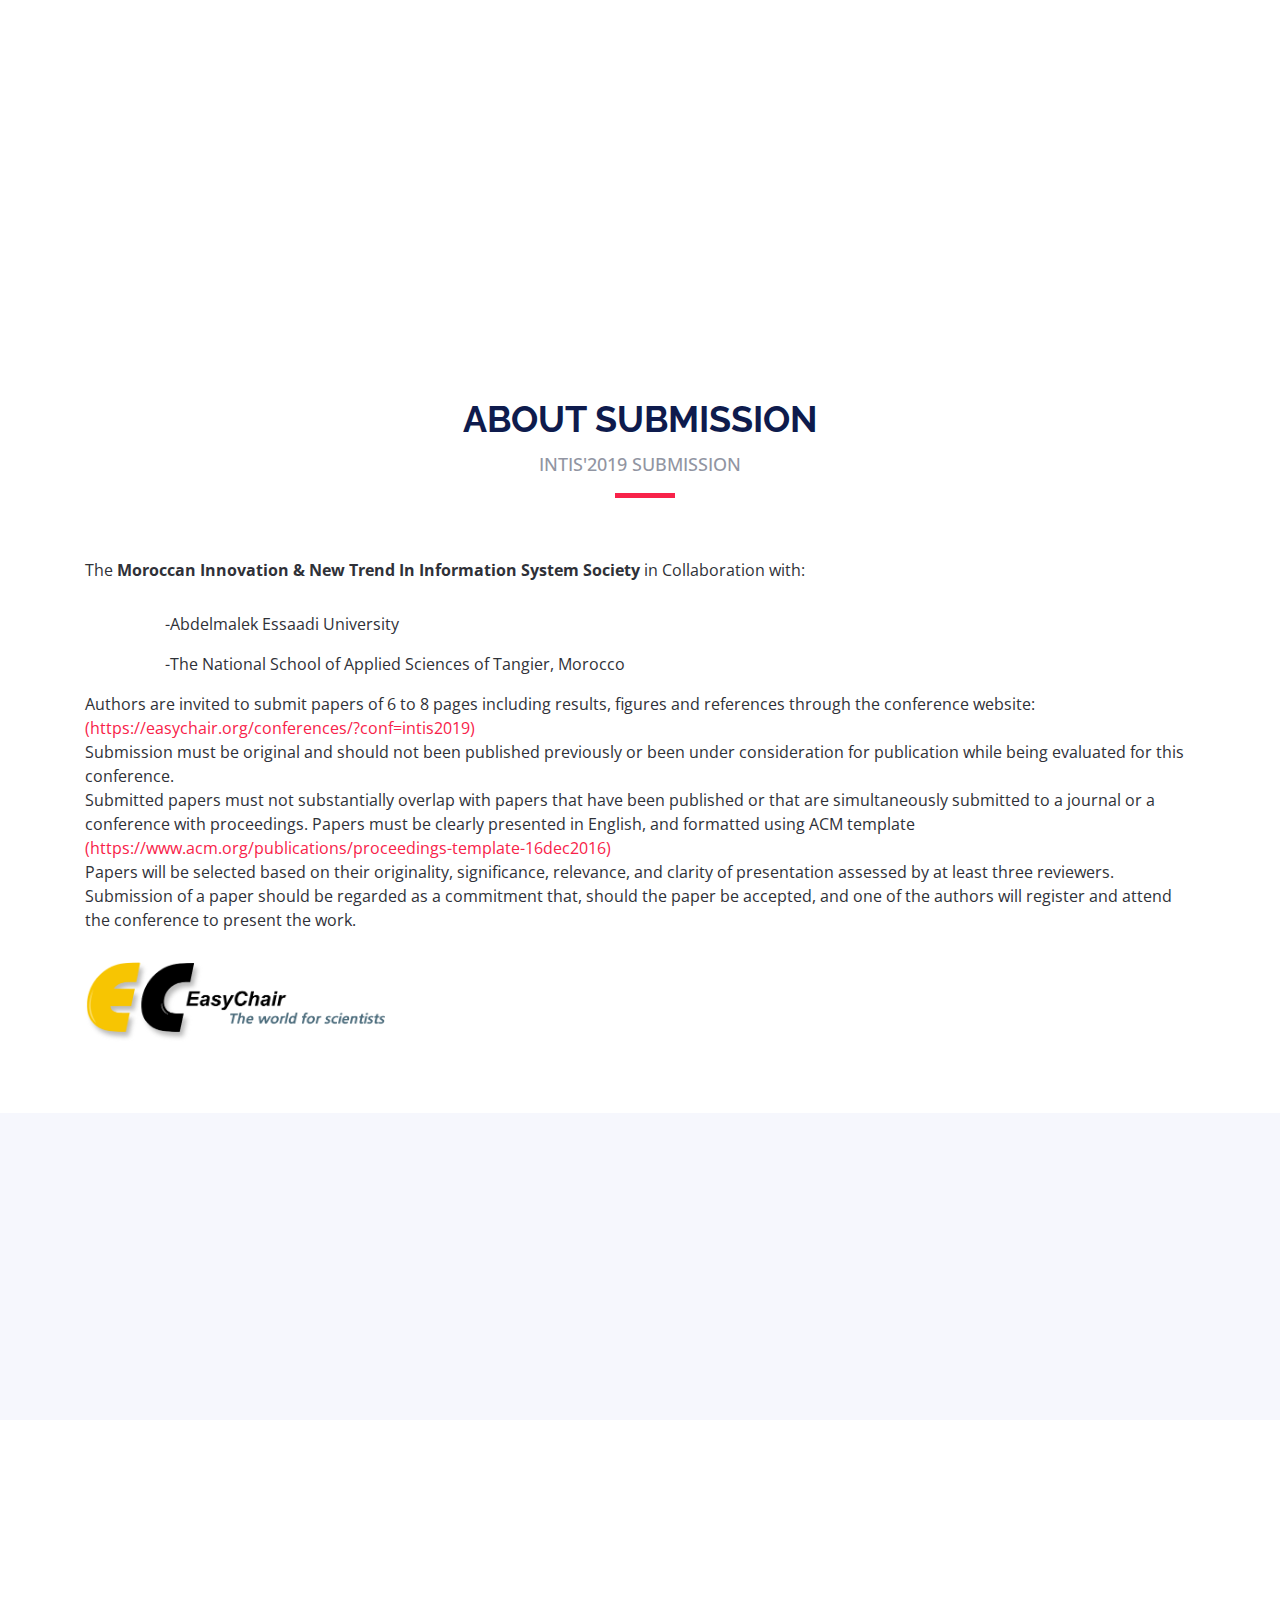
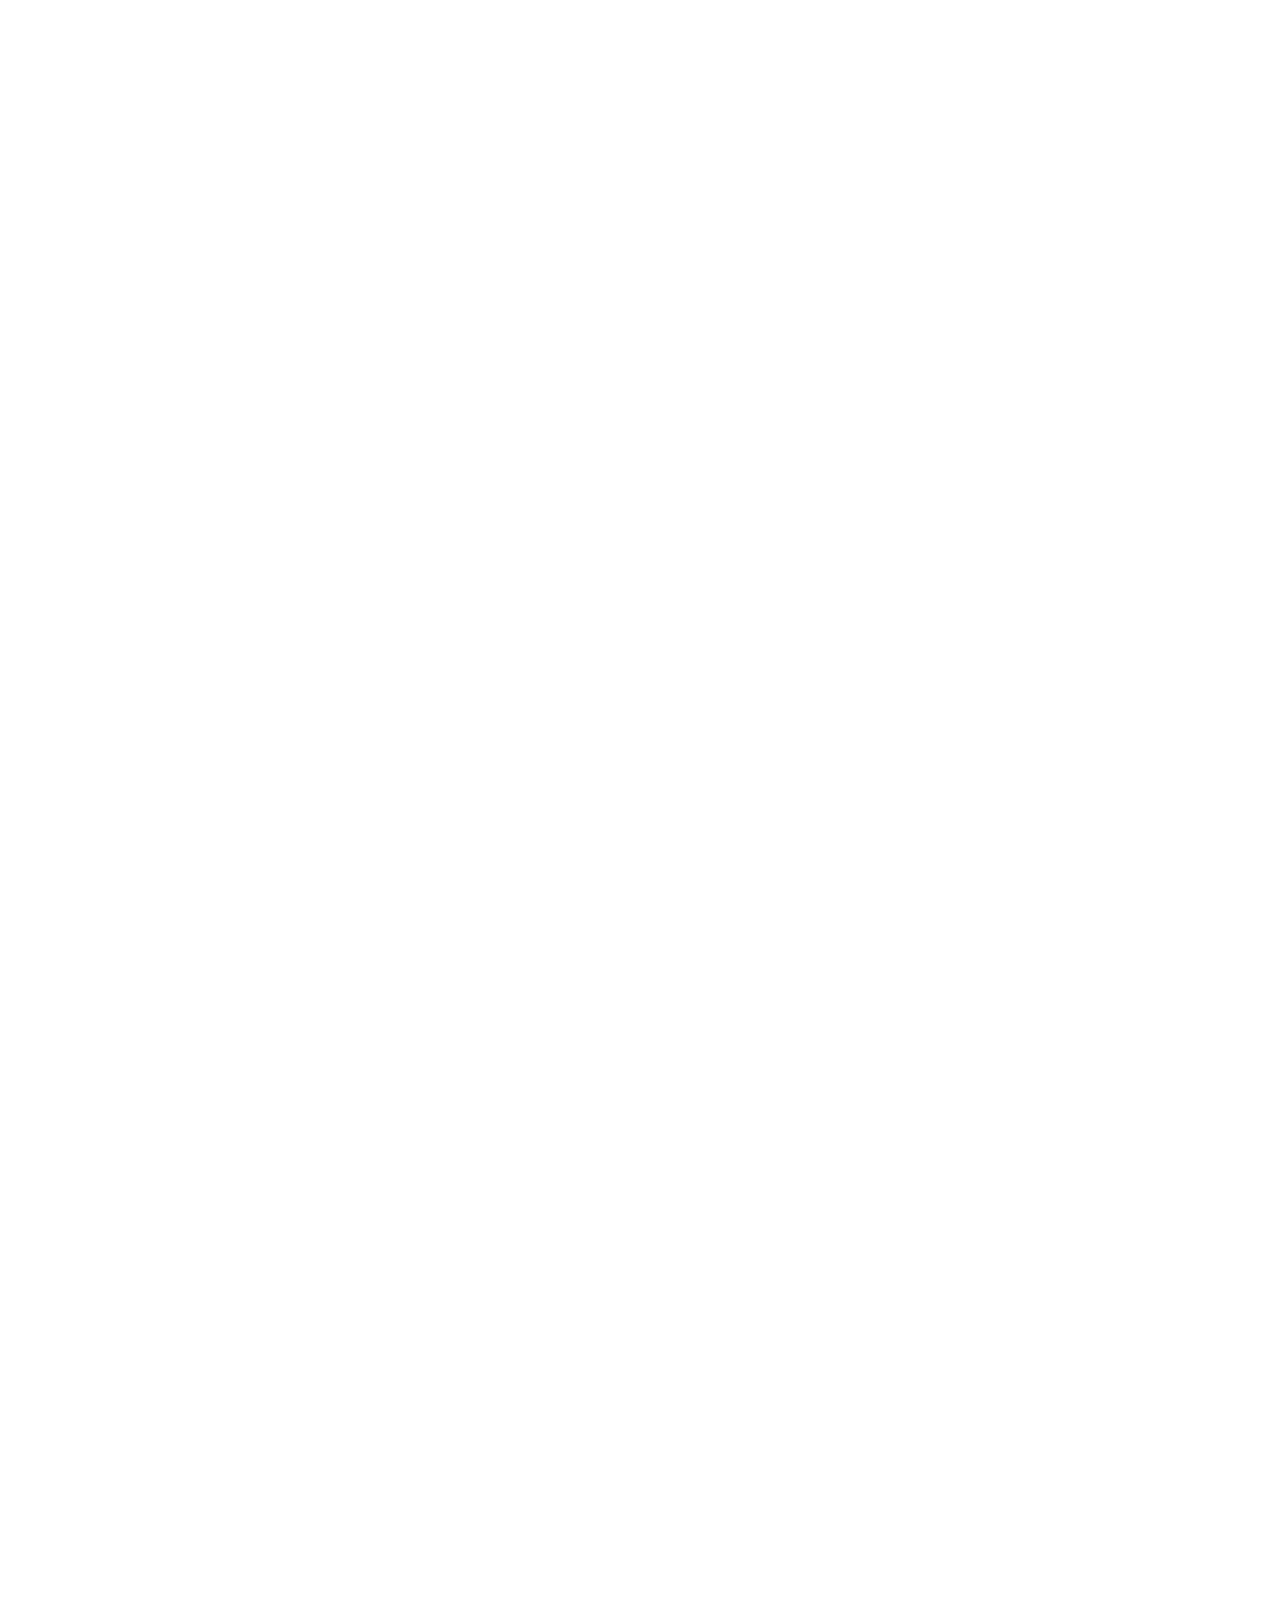
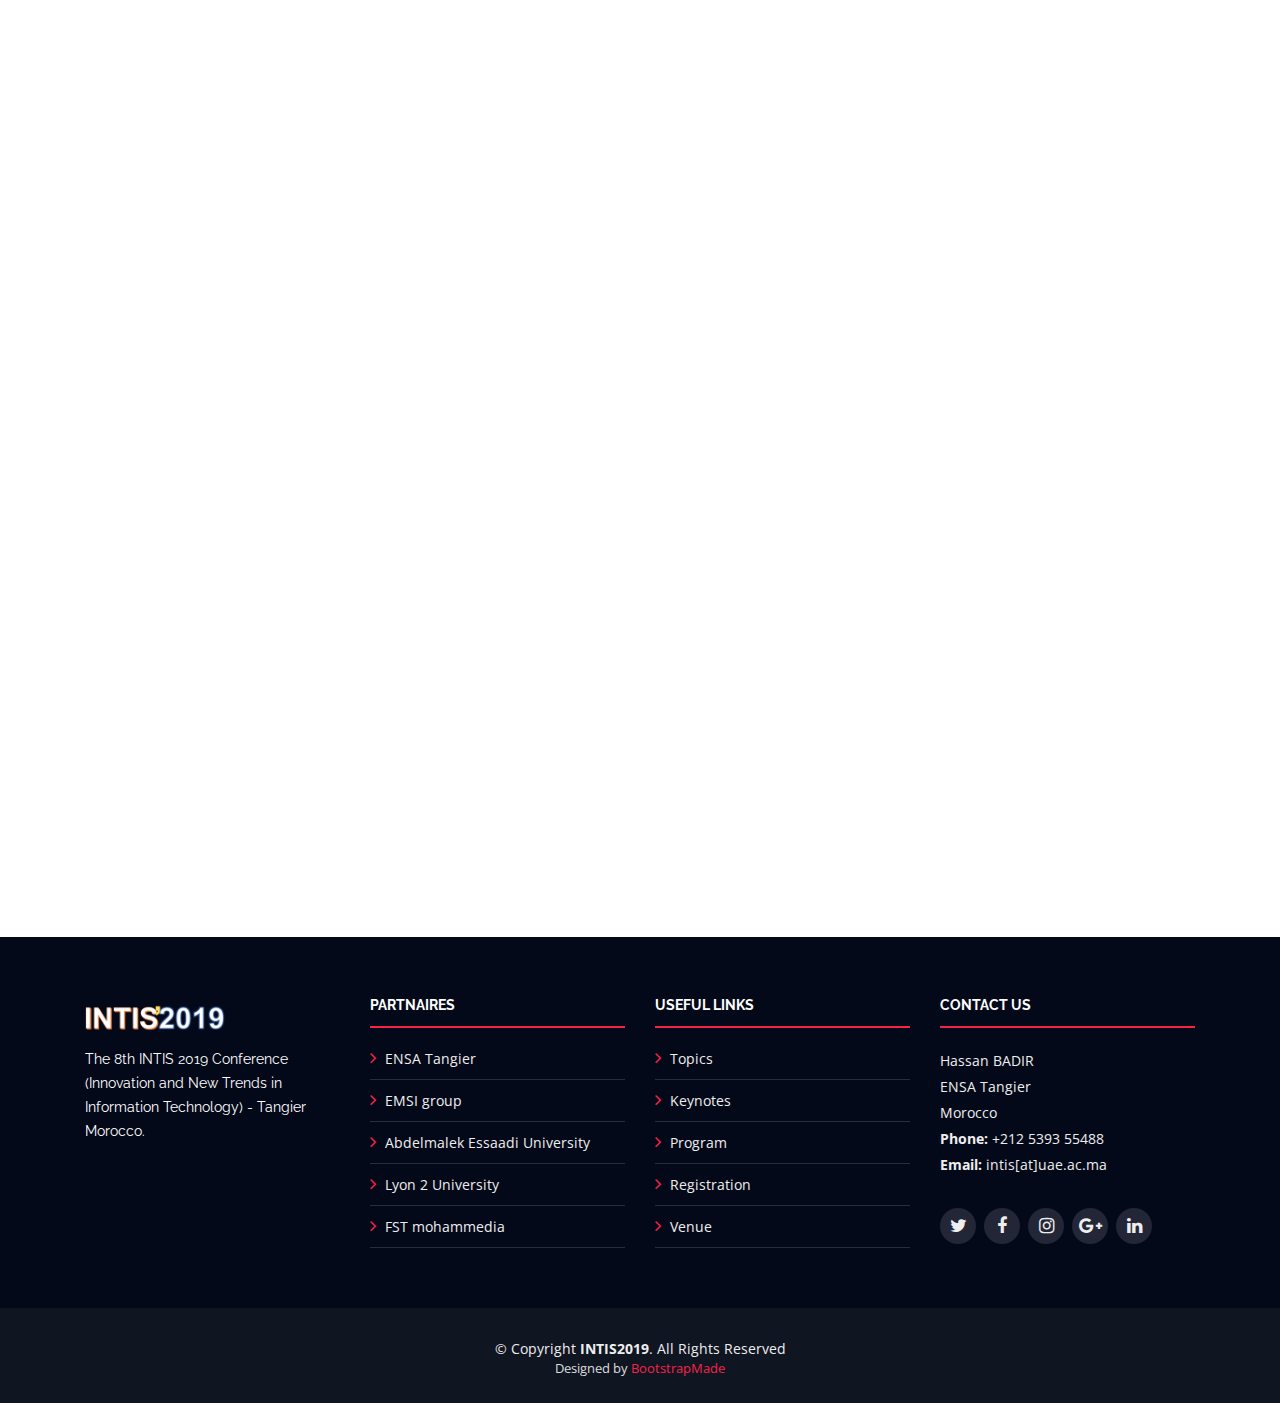
==== commit 755c7fe6: "add button to first slide" ====
--- a/index.html
+++ b/index.html
@@ -119,7 +119,7 @@
                     <div class="tz_meetup_slider_home_text">
                         <h1 class="mb-4 pb-0">The Annual<br><span>Marketing</span> Conference 1</h1>
                         <p class="mb-4 pb-0">10-12 December, Downtown Conference Center, New York 1</p>
-                        
+                        <a href="#" class="about-btn scrollto">About The Event</a>
 
 
                     </div>
